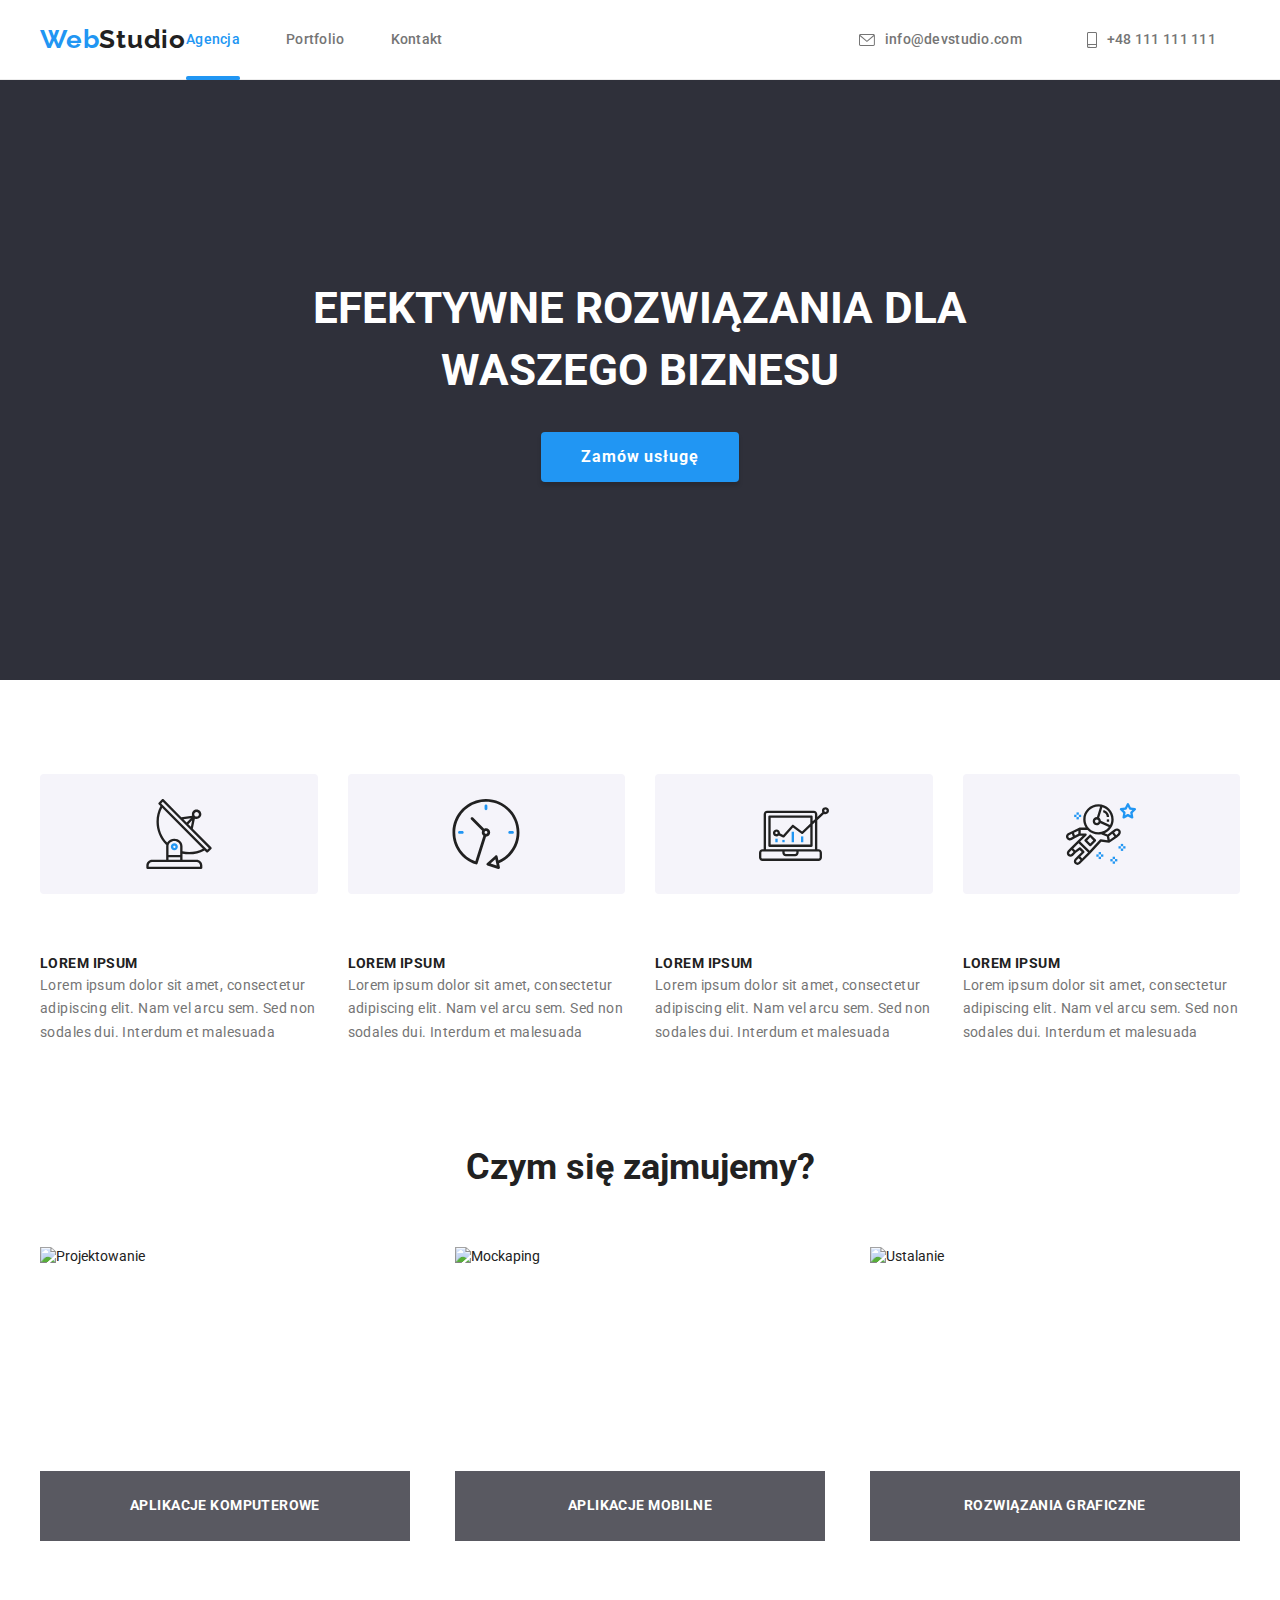
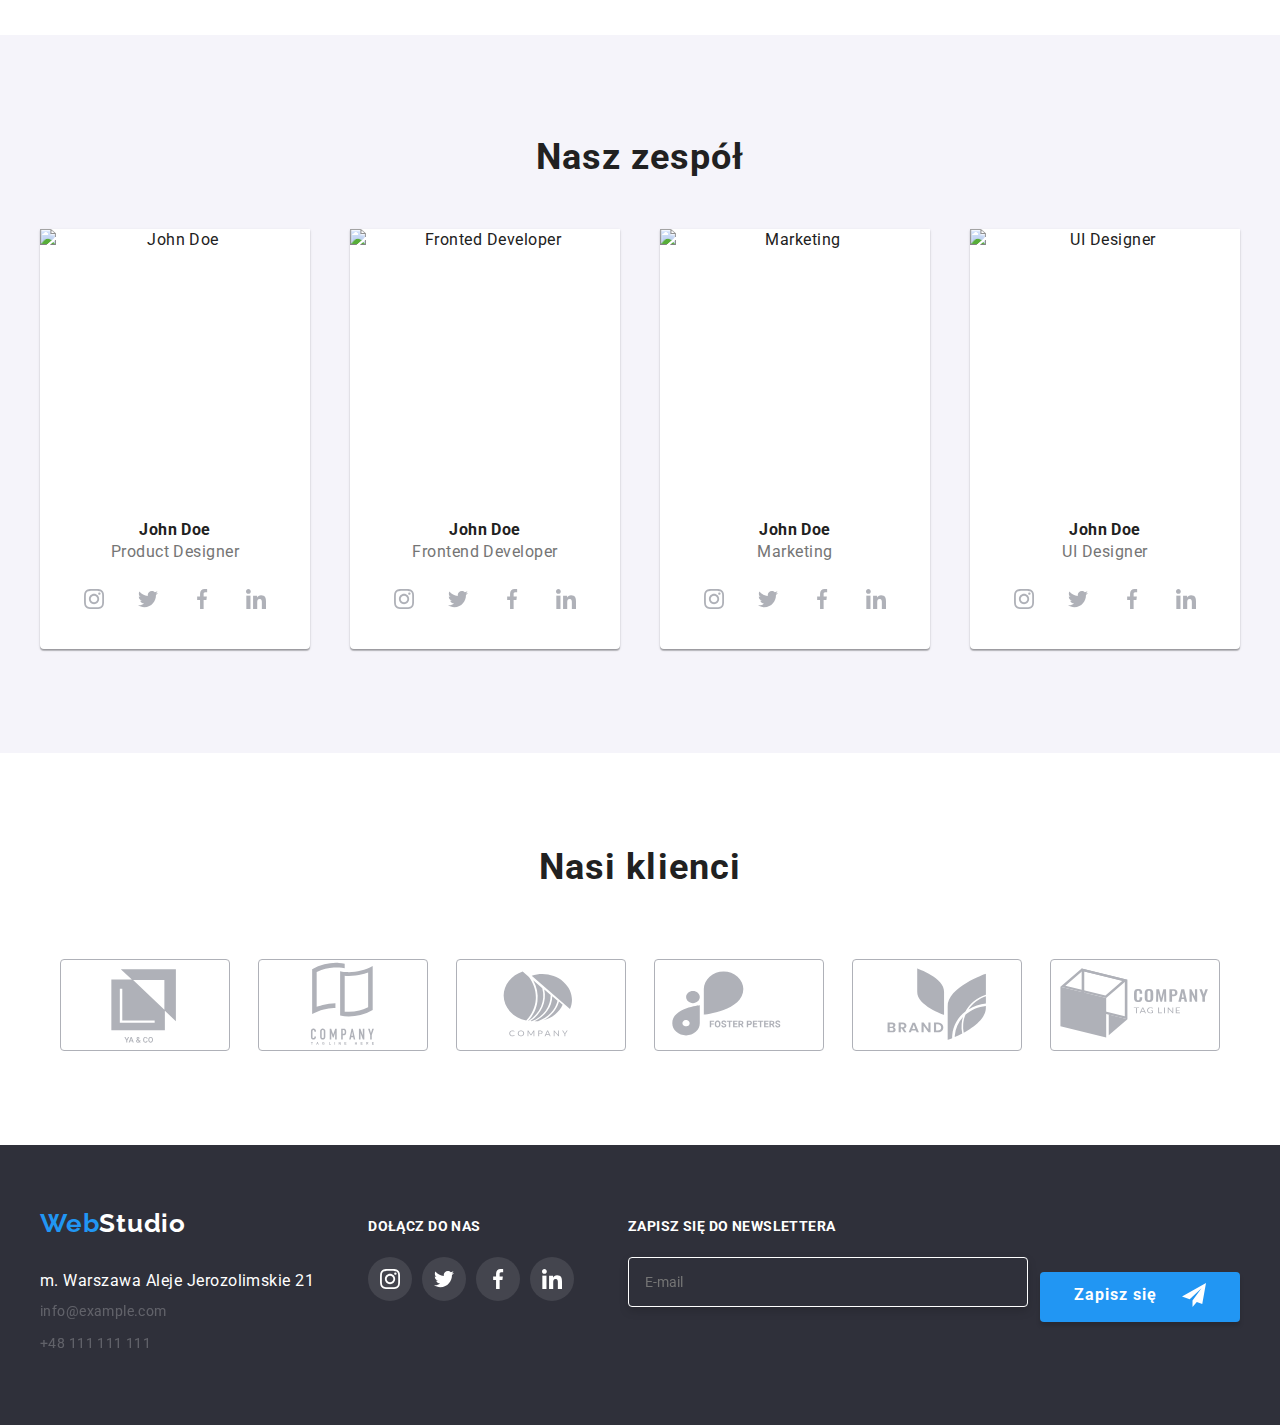
==== index.html @ b6eba19c "Add files via upload" ====
<!doctype html>
<html lang='pl'>

<head>
  <meta charset="utf-8"/>
  <meta http-equiv="x-ua-compatible" content="ie=edge">
  <meta name="viewport" content="width=device-width, initial-scale=1.0">
  <link rel="stylesheet" href="css/modern-normalize.css" />
  <link href="https://fonts.googleapis.com/css2?family=Raleway:wght@700&family=Roboto:wght@400;500;700;900&display=swap" rel="stylesheet"> 
  <title>Web Studio</title>
  <meta name="Autor" content="Karol Śpila">
  <link rel="stylesheet" href="./css/styles.css" />
  <link href="./css/main.min.css" rel="stylesheet" />
</head>

<body>
  <link href="https://fonts.googleapis.com/css2?family=Raleway:wght@700&family=Roboto:wght@400;500;700;900&display=swap" rel="stylesheet"> 
  <header class = 'header'>
    <div class="container">
    <a class ='header__link' href="index.html">
      <span class = "Web"> Web</span><span class="stat">Studio</span></a>
    <nav class="header__nav">
	<ul class="header__list-nav">
        <li class="header__list-menu"><a class="header__nav--a active header__agency" href="index.html">Agencja</a></li>
        <li class="header__list-menu"><a class="header__nav--a header__portfolio" href="portfolio.html">Portfolio</a></li>
        <li class="header__list-menu"><a class="header__nav--a header__contact " href="/contakt">Kontakt</a></li>
		</ul>
    </nav>
    <ul class="header__list-nav1">
      <li class="header__list-menu1">
	    <a class="header__list-nav1--a header__mail" href="mailto:info@example.com">
        <svg class="header__ics" width="16px" height="12px">
          <use href="./images/icons.svg#icon-envelope">
          </use>
        </svg>  
      info@devstudio.com</a>
      <li class="header__list-menu1">
        <a class="header__list-nav1--a header__tel" href="tel:+48111111111">
          <svg class="header__ics" width="10px" height="16px">
            <use href="./images/icons.svg#icon-smartphone">
            </use>
          </svg>
        +48 111 111 111</a>
      </li>
  </ul>
  </div>
  </header>
  <main>
    <section class="section sec1">
    <div class="section__main-container container">
    <link href="https://fonts.googleapis.com/css2?family=Raleway:wght@400;500;700;900&family=Roboto&display=swap" rel="stylesheet">
      <h1 class="sec1__title">Efektywne rozwiązania dla waszego biznesu</h1>
      <button type="button" class="sec1__but" data-modal-open>Zamów usługę</button>
    </div>
    </section>
    <section class="section sec2">
      <div class="container">
	    <ul class="sec2__lorem">
        <li class="sec2__lorem-li">
          <div class="ic">
            <svg class="ics">
              <use href="./images/icons.svg#icon-antenna">
              </use>
            </svg>
          </div>
      <span class ="sec2__text">Lorem ipsum</span>
      <span class ="sec2__text-lorem">
		    Lorem ipsum dolor sit amet, 
          consectetur adipiscing elit.
           Nam vel arcu sem. Sed non sodales dui. 
           Interdum et malesuada</span>
		   </li>
      <li class="sec2__lorem-li">
      <div class="ic">
          <svg class="ics">
            <use href="./images/icons.svg#icon-clock">
            </use>
          </svg>
        </div>
      <span class="sec2__text">Lorem ipsum</span>
      <span class ="sec2__text-lorem">
          Lorem ipsum dolor sit amet, 
          consectetur adipiscing elit.
          Nam vel arcu sem. Sed non sodales dui. 
          Interdum et malesuada</span>
		   </li>
      <li class="sec2__lorem-li">
        <div class="ic">
          <svg class="ics">
            <use href="./images/icons.svg#icon-diagram">
            </use>
          </svg>
        </div>
      <span class="sec2__text">Lorem ipsum</span>
      <span class ="sec2__text-lorem"> 
        Lorem ipsum dolor sit amet, 
          consectetur adipiscing elit.
          Nam vel arcu sem. Sed non sodales dui. 
          Interdum et malesuada</span>
	    </li>
      <li class="sec2__lorem-li">
        <div class="ic">
          <svg class="ics">
            <use href="./images/icons.svg#icon-astronaut">
            </use>
          </svg>
        </div>
      <span class="sec2__text">Lorem ipsum</span>
      <span class ="sec2__text-lorem">
          Lorem ipsum dolor sit amet, 
          consectetur adipiscing elit.
          Nam vel arcu sem. Sed non sodales dui. 
          Interdum et malesuada</span>
	    </li>
    </ul>
  </div>
</section>
  <section class="section"> 
    <div class="sec3 container"> 
  <h2 class="sec3__h2">Czym się zajmujemy?</h2>
     <ul class="sec3__list-images">
     <li>
      <figure class="sec3__figure">
      <img src="images/img2.png" alt="Projektowanie" width="370" height="294"/>
    <figcaption class="sec3__under-photo">Aplikacje komputerowe</figcaption>
    </figure>
  </li>
    <li>
      <figure class="sec3__figure">
      <img src="images/img1.png" alt="Mockaping" width="370" height="294"/>
      <figcaption class="sec3__under-photo">Aplikacje mobilne</figcaption>
    </figure>
    </li>
    <li>
      <figure class="sec3__figure">
      <img src="images/img3.png" alt="Ustalanie" width="370" height="294"/>
      <figcaption class="sec3__under-photo">rozwiązania graficzne</figcaption>
    </figure>
    </li>
     </ul>
    </div>
  </section>
  <section class ="section sec4">
  <div class="sec4 container"> 
      <h2 class = 'sec4__h2'>Nasz zespół</h2>
      <ul class="sec4__list">
      <li><figure class="sec4__ul--figure"><img  src="images/img-3.png" alt="John Doe" width="270" height="260"/>
        <figcaption class="sec4__ul--figcaption">
          <h3 class="sec4__h3">John Doe</h3>
		  <p class="sec4__p"> Product Designer</p>
        <ul class="sec4__ul">
        <li class="sec4__ul--li">
          <a class="sec4__ul--a" href="">
            <svg class="sec4__ul--svg">
              <use href="./images/icons.svg#icon-instagram">
              </use>
            </svg>
          </a>
        </li> 
        <li class="sec4__ul--li">
          <a class="sec4__ul--a" href="">
            <svg class="sec4__ul--svg">
              <use href="./images/icons.svg#icon-twitter">
              </use>
            </svg>
          </a>
        </li> 
        <li class="sec4__ul--li">
          <a class="sec4__ul--a" href="">
            <svg class="sec4__ul--svg">
              <use href="./images/icons.svg#icon-facebook">
              </use>
            </svg>
          </a>
        </li> 
        <li class="sec4__ul--li">
          <a class="sec4__ul--a" href="">
            <svg class="sec4__ul--svg">
              <use href="./images/icons.svg#icon-linkedin">
              </use>
            </svg>
          </a>
        </li> 
        </ul>
        </figcaption></figure></li>
      <li><figure class="sec4__ul--figure"><img  src="images/img-2.png" alt="Fronted Developer" width="270" height="260"/>
        <figcaption class="sec4__ul--figcaption">
          <h3 class="sec4__h3">John Doe</h3>
          <p class="sec4__p"> Frontend Developer</p>
          <ul class="sec4__ul">
            <li class="sec4__ul--li">
              <a class="sec4__ul--a" href="">
                <svg class="sec4__ul--svg">
                  <use href="./images/icons.svg#icon-instagram">
                  </use>
                </svg>
              </a>
            </li> 
            <li class="sec4__ul--li">
              <a class="sec4__ul--a" href="">
                <svg class="sec4__ul--svg">
                  <use href="./images/icons.svg#icon-twitter">
                  </use>
                </svg>
              </a>
            </li> 
            <li class="sec4__ul--li">
              <a class="sec4__ul--a" href="">
                <svg class="sec4__ul--svg">
                  <use href="./images/icons.svg#icon-facebook">
                  </use>
                </svg>
              </a>
            </li> 
            <li class="sec4__ul--li">
              <a class="sec4__ul--a" href="">
                <svg class="sec4__ul--svg">
                  <use href="./images/icons.svg#icon-linkedin">
                  </use>
                </svg>
              </a>
            </li> 
            </ul>  
        </figcaption></figure></li>
      <li><figure class="sec4__ul--figure"><img  src="images/img-1.png" alt="Marketing" width="270" height="260"/>
        <figcaption class="sec4__ul--figcaption">
          <h3 class="sec4__h3">John Doe</h3>
          <p class="sec4__p"> Marketing </p>
          <ul class="sec4__ul">
            <li class="sec4__ul--li"> 
              <a class="sec4__ul--a" href="">
                <svg class="sec4__ul--svg">
                  <use href="./images/icons.svg#icon-instagram">
                  </use>
                </svg>
              </a>
            </li> 
            <li class="sec4__ul--li">
              <a class="sec4__ul--a" href="">
                <svg class="sec4__ul--svg">
                  <use href="./images/icons.svg#icon-twitter">
                  </use>
                </svg>
              </a>
            </li> 
            <li class="sec4__ul--li">
              <a class="sec4__ul--a" href="">
                <svg class="sec4__ul--svg">
                  <use href="./images/icons.svg#icon-facebook">
                  </use>
                </svg>
              </a>
            </li> 
            <li class="sec4__ul--li">
              <a class="sec4__ul--a" href="">
                <svg class="sec4__ul--svg">
                  <use href="./images/icons.svg#icon-linkedin">
                  </use>
                </svg>
              </a>
            </li> 
            </ul>
        </figcaption></figure></li>
      <li><figure class="sec4__ul--figure"><img  src="images/imgJD.png" alt="UI Designer" width="270" height="260"/> 
        <figcaption class="sec4__ul--figcaption">
          <h3 class="sec4__h3">John Doe</h3>
          <p class="sec4__p"> UI Designer</p>
          <ul class="sec4__ul">
            <li class="sec4__ul--li">
              <a class="sec4__ul--a" href="">
                <svg class="sec4__ul--svg">
                  <use href="./images/icons.svg#icon-instagram">
                  </use>
                </svg>
              </a>
            </li> 
            <li class="sec4__ul--li">
              <a class="sec4__ul--a" href="">
                <svg class="sec4__ul--svg">
                  <use href="./images/icons.svg#icon-twitter">
                  </use>
                </svg>
              </a>
            </li> 
            <li class="sec4__ul--li">
              <a class="sec4__ul--a" href="">
                <svg class="sec4__ul--svg">
                  <use href="./images/icons.svg#icon-facebook">
                  </use>
                </svg>
              </a>
            </li> 
            <li class="sec4__ul--li">
              <a class="sec4__ul--a" href="">
                <svg class="sec4__ul--svg">
                  <use href="./images/icons.svg#icon-linkedin">
                  </use>
                </svg>
              </a>
            </li> 
            </ul>
        </figcaption></figure></li>
      </ul>
    </div>
    </section>
    <section class="section sec5">
      <div class="sec5 container">
        <h2 class="sec5__clients">Nasi klienci</h2>
        <ul class="sec5__list-clients">
          <li class = "sec5__li">
            <a class="sec5__ul--a" href="">
              <svg class="sec5__li--svg">
                <use href="./images/icons.svg#icon-Logo-6">
                </use>
              </svg>
            </a>
          </li>
          <li class = "sec5__li">
            <a class="sec5__ul--a" href="">
              <svg class="sec5__li--svg">
                <use href="./images/icons.svg#icon-Logo-5">
                </use>
              </svg>
            </a>
          </li>
          <li class = "sec5__li">
            <a class="sec5__ul--a" href="">
              <svg class="sec5__li--svg">
                <use href="./images/icons.svg#icon-Logo-4">
                </use>
              </svg>
            </a>
          </li>
          <li class = "sec5__li">
            <a class="sec5__ul--a" href="">
              <svg class="sec5__li--svg">
                <use href="./images/icons.svg#icon-Logo-3">
                </use>
              </svg>
            </a>
          </li>
          <li class = "sec5__li">
            <a class="sec5__ul--a" href="">
              <svg class="sec5__li--svg">
                <use href="./images/icons.svg#icon-Logo-2">
                </use>
              </svg>
            </a>
          </li>
          <li class = "sec5__li">
            <a class="sec5__ul--a" href="">
              <svg class="sec5__li--svg">
                <use href="./images/icons.svg#icon-Logo-1">
                </use>
              </svg>
            </a>
          </li>
        </ul>
      </div>
    </section>
  </main>
  <footer class="footer">
    <div class="container footer">
      <div>
      <h2>
      <a class="footer__end" href="index.html">
        <span class = "Web"> Web</span><span class="footer__stat">Studio</span>
      </a>
    </h2>
    <address class="footer__address">
      <p class="footer__address--p"> m. Warszawa Aleje Jerozolimskie 21 </p>
      <p class="footer__address--p"><a class="footer__mail" href="mailto:info@example.com">info@example.com</a></p>
    <p class="footer__address--p"><a class="footer__tel" href="tel:+48111111111">+48 111 111 111</a></p>
</address>
</div>
<div>
  <h2 class="footer__h2">Dołącz do nas</h2>
  <ul class="footer__ul">
  <li class="footer__li">
    <a class="footer__li--a" href="#">
    <svg class="footer__li--svg">
      <use href="./images/icons.svg#icon-instagram">
      </use>
    </svg>
  </a>
  </li>
  <li class="footer__li">
    <a class="footer__li--a" href="#">
    <svg class="footer__li--svg">
      <use href="./images/icons.svg#icon-twitter">
      </use>
    </svg>
  </a>
  </li>
  <li class="footer__li">
    <a class="footer__li--a" href="#">
    <svg class="footer__li--svg">
      <use href="./images/icons.svg#icon-facebook">
      </use>
    </svg>
  </a>
  </li>
  <li class="footer__li">
    <a class="footer__li--a" href="#">
    <svg class="footer__li--svg">
      <use href="./images/icons.svg#icon-linkedin">
      </use>
    </svg>
  </a>
  </li>
</ul>
</div>
<div>
<p class="footer__div--p">Zapisz się do newslettera</p>
<div class="footer__div--div">
<label class="footer__label--email" for="mail">
  <input class="footer__input" type="email" name="mail" id="mail" placeholder="E-mail"/>
</label>
  <button class="footer__button" type="submit">Zapisz się
  <svg class="footer__button--svg">
    <use href="./images/icons.svg#icon-send">
    </use>
  </svg> 
</button>
</div>
  </div>
</div>
  </footer>
  <div class="backdrop is-hidden" data-modal>
    <div class="modal">
      <button type="button" class="modal__button" data-modal-close>X</button>
      <form class="form" name="sign-up" method="POST">
        <h2 class="form__h2">Zostaw swoje dane w formularzu poniżej</h2>
        <div class="form__div">
        <label class="form__label" for="name">Imię
          <input class="form__label--input input__name" type="text" name="name" id="name" required/>
          <svg class="form__label--svg">
            <use href="./images/icons.svg#icon-avatar">
            </use>
          </svg>
        </label>
        <label class="form__label" for="phone">Telefon
          <input class="back-svg input__tel" type="tel" name="phone" id="phone" required/>
          <svg class="form__label--svg">
            <use href="./images/icons.svg#icon-tel2">
            </use>
          </svg>
        </label>
        <label class="form__label" for="user_mail">E-mail
          <input class="back-svg input__mail" type="email" name="mail" id="user_mail" required/>
          <svg class="form__label--svg">
            <use href="./images/icons.svg#icon-env2">
            </use>
          </svg>
        </label>
        <label class="form__label">Komentarz
        <textarea class="form__label--textarea" name="consent" placeholder="Wprowadź tekst" rows="6"></textarea>
        </label>
        <label class="form__checkbox">
		  <input class="form__checkbox--input visually-hidden" type="checkbox" name="checkbox"/>
		  <span class ="form__span">
          Oświadczam, iż akceptuję <a href="#rules" class="form__span--a"> Regulamin </a>
            i  <a href="#privacypolicy" class="form__span--a"> Politykę Prywatności  </a>.</span> 
          </label>
        <button class="form___button" type="submit">
          <span class="form___button--span">Wyślij</span>
        </button>
      </div>
      </form>
    </div>
  </div>
  <script src="./js/modal.js"></script>
</body>
</html>
---- css/styles.css ----
:root {
  --grey: #f5f4fa;
  --black: #2f303a;
  --text-grey: #757575;
  --text-black: #212121;
  --blue: #2196f3;
  --white: #ffffff;
  --transition: 250ms cubic-bezier(0.4, 0, 0.2, 1);
  font-family: "Roboto", "Raleway", sans-serif;
}
*{
  margin: 0px;
  padding: 0px;
  border: 0;
    line-height: 1.4em;
    vertical-align: baseline;
    text-decoration: none;
    outline: 0;
}
*, 
::after, 
::before {
  box-sizing: border-box;
}

body {
  display: block;
}

html {
  line-height: 1.15;
  -webkit-text-size-adjust: 100%;
}

body {
  color: #212121;
  font-family: "Roboto", "Raleway", sans-serif;
}
.container{
  width: 1200px;
  margin: 0 auto;
  transition-property: background-color;
  transition-duration: 250ms;
}
.index{
  background-color: #fff;
  font-weight: 500;
  font-size: 14px;
  line-height: 1.14;
  letter-spacing: 0.02em;
  border-bottom: 1px solid #ececec;
  min-height: 80px;
  display: flex;
  align-items: center;
	padding: 25px 0;
}
.index ::after{
text-decoration: underline;
}
.index .container{
  display: flex;
  align-items: center;
}
.active{
  position: relative;
  top: 0;
  left: 0;
}
.active::after{
  content: "";
  display: block;
  position: absolute;
  border-top: 4px solid var(--blue);
  border-bottom: 0cm;
  border-radius: 2px;
  width: 100%;
  bottom: -62px;
  left: 0;
}
.Web,
.stat{
  font-family: "Raleway", "sans-serif";
  font-weight: 700;
  font-size: 26px;
  font-style: normal;
  line-height: 1.19;
  letter-spacing: 0.03em;
}
.Web{
 color: #2196f3;
}
.stat{
  color: #212121;
}
.inner-link {
  text-decoration: none;
}
.index nav a {
  color: #212121;
  font-weight: 500;
  display: flex;
}
ul, 
ol {
  list-style-type: none;
}
.list-menu{
  margin-right: 46px;
  display: flex;
}
.list-nav{
  display: flex;
 }
.list-nav a{
   text-decoration: none;
   display: flex;
}
.list-nav a[href="index.html"] {
  margin-left: 94px;
}
.list-nav a:visited {
  color: var(--text-black);
}
header .tel,
header .mail{
  color: #757575;
}

.list-nav1{
  margin-left: auto;
  margin-right: 12px;
  display: flex;
}

.list-nav1 a{
  text-decoration: none;
  color: var(--text-grey);
  margin-left: 50px;
  display: flex;
}

.main-container{
  color: #fff;
  font-weight: 900;
  font-size: 44px;
  text-transform: uppercase;
  line-height: 1.36;
  text-align: center;
  letter-spacing: 0.06em;
  justify-content: space-between;
  padding-top: 75px;
}

header .agency,
header .portfolio,
header .contact {
  color: #757575;
}

header .portfolio:hover,
header .portfolio:focus,
header .agency:hover,
header .agency:focus,
header .contact:hover,
header .contact.focus {
  color: #2196f3;
  border-radius: 2px;
}

header .tel:hover,
header .mail:hover {
  color: #2196f3;
}
header .icon{
  display: flex;
  padding: 20px 0;
  fill: #afb1b8;
  border-radius: 50%;
  transition-property: fill, background-color;
  transition: 250ms cubic-bezier(0.4, 0, 0.2, 1);
}
header .icons1{
  width: 16px;
  height: 12px;
  fill: #afb1b8;
  border-radius: 50%;
  transition-property: fill, background-color;
  transition: 250ms cubic-bezier(0.4, 0, 0.2, 1);
}
header .icons2{
  width: 10px;
  height: 16px;
  fill: #afb1b8;
  border-radius: 50%;
  transition-property: fill, background-color;
  transition: 250ms cubic-bezier(0.4, 0, 0.2, 1);
}

nav .portfolio:hover,
nav .portfolio:focus {
  color: #2196f3;
}
.sec1{
  background-color: rgba(47, 48, 58, 1);
  height: 600px;
  text-align: center;
  justify-content: center;
  background-image:   linear-gradient(rgba(47, 48, 58, 0.4),
                rgba(47, 48, 58, 0.4),
                rgba(47, 48, 58, 0.4),
                rgba(47, 48, 58, 0.4)), 
                url("./images/bgImage.png");
  background-repeat: no-repeat;
  background-size: cover;
}
.sec1 .but {
  color: var(--white);
  background: #2196f3;
  border-radius: 4px;
  font-weight: 700;
  font-size: 16px;
  line-height: 1.87;
  border: none;
  padding: 10px 41px;
  box-shadow: 0px 4px 4px rgba(0, 0, 0, 0.15);
  cursor: pointer;
  align-items: center;
  visibility: visible;
}
.section {
  padding-top: 94px;
  padding-bottom: 94px;
}
.sec2,
.lorem{
  display: flex;
  justify-content: space-between;
  padding: 0;
}
.section .but:hover {
  border-radius: 4px;
}
.clients{
  font-weight: 700;
    font-size: 36px;
    line-height: 42px;
    text-align: center;
    letter-spacing: 0.03em;
    margin: 0px;
    margin-bottom: 50px;
}
.list-clients{
  display: flex;
  list-style: none;
  justify-content: space-between;
  align-items: center;
  margin-right: 20px;
  margin-left: 20px;
  padding-top: 20px;
}
.icon,
.corpos{
  display: flex;
  justify-content: center;
  height: 120px;
  padding: 25px 0;
  border-radius: 4px;
  margin-bottom: 30px;
  background-color: #212121;
  fill: #afb1b8;
  border-radius: 50%;
  transition-property: fill, background-color;
  transition: var(--transition);
}
.corpos .icons{
  width: 106px;
  height: 60px;
}
.icons{
  width: 70px;
  height: 70px;
}
.icons:hover{
  background-color: #2196f3;
}
.corpos:hover,
.corpos:focus{
  fill:var(--blue);
  border: 1px solid var(--text-grey);
}
.text1,
.text2,
.text3,
.text4{
  font-weight: 700;
  text-transform: uppercase;
  display: block;
}
.text11, 
.text22, 
.text33, 
.text44{
  color: #757575;
}
.list-images{
  display: flex;
  padding-left: 0;
}
.under-photo{
  text-transform: uppercase;
  text-align: center;
  align-items: center;
  height: 70px;
  padding-top: 24px;
  overflow: hidden;
  margin: auto;
  color: #fff;
  font-size: 14px;
  font-weight: 700;
  line-height: 16.41px;
  letter-spacing: 0.03em;
  background: rgba(47, 48, 58, 0.8);
  opacity: 100%;
}
.sec2,
.lorem,
.sec3,
.list-images{
  font-size: 14px;
  line-height: 1.14;
  justify-content: space-between
}
.sec3{
  background-color: var(--white);
}
.sec3 .about{
  background-color: var(--white);
  font-weight: 700;
  font-size: 36px;
  line-height: 1.6;
}
.about,
.we{
  text-align: center;
  padding-bottom: 50px;
  font-weight: 700;
  font-size: 36px;
  line-height: 1.6;
}
img {
  display: block;
}
.social-media{
  display: flex;
  justify-content: space-between;
  align-items: center;
  margin-right: 32px;
  margin-left: 32px;
  padding-top: 20px;
}
.social-media li{
  flex-wrap: wrap;
  gap: 10px;
}
.soc-media{
  display: flex;
  fill:#ececec;
  width: 20px;
  height: 20px;
  border-radius: 50%;
  transition-property: fill, background-color;
  transition: var(--transition);
}
.social-link{
  display: flex;
  width: 44px;
  height: 44px;
  border-radius: 50%;
  background-color: #2f303a;
  align-items: center;
  justify-content: center;
  fill: var(--blue);
}
.social-link:hover,
.social-link:focus{
  background-color: var(--blue);
  fill: #ececec;
}

.sec4{
  background-color: var(--grey);
  font-size: 16px;
  line-height: 1.5;
  letter-spacing: 0.03em;
  padding-top: 0;
}
.sec4 .we {
  padding-top: 94px;
  background-color: #f5f4fa;
}
.list-images2{
  display: flex;
  padding-left: 0;
  padding-bottom: 10px;
  justify-content: space-between;
}

.imagination1,
.imagination2,
.imagination3,
.imagination4{
  box-shadow: 0px 1px 3px rgb(0 0 0 / 12%), 0px 1px 1px rgb(0 0 0 / 14%), 0px 2px 1px rgb(0 0 0 / 20%);
  border-radius: 0px 0px 4px 4px;
  background-color: #fff;
  text-align: center;
}
.imagineA,
.imagineB,
.imagineC{
  border-radius: 0px;
}
.list-buttons{
  display: flex;
  justify-content: center;
  list-style-type: none;
  flex-wrap: wrap;
  margin-left: -8px;
  margin-bottom: -8px;
  padding-bottom: 50px;
}

.list-buttons .but1,
.list-buttons .but2,
.list-buttons .but3,
.list-buttons .but4,
.list-buttons .but5 {
  font-family: "Roboto", sans-serif;
  background-color: var(--grey);
  border-radius: 4px;
  color: var(--text-black);
  border: 0px;
  font-size: 100%;
  padding: 6px 22px;
  border-radius: 4px;
  line-height: 1.625em;
  letter-spacing: 0.03em;
  margin-left: 8px;
  margin-bottom: 8px;
  cursor: pointer;
  text-transform: none;
}

.section .but1:hover,
.section .but2:hover,
.section .but3:hover,
.section .but4:hover,
.section .but5:hover {
  background-color: var(--blue);
  color: var(--white);
  cursor: pointer;
  box-shadow: 0px 1px 3px rgb(0 0 0 / 12%), 0px 1px 1px rgb(0 0 0 / 14%),
  0px 2px 1px rgb(0 0 0 / 20%);
}
.section .but1:focus,
.section .but2:focus,
.section .but3:focus,
.section .but4:focus,
.section .but5:focus {
  background-color:var(--blue);
  color: var(--white);
  cursor: pointer;
  box-shadow: 0px 1px 3px rgb(0 0 0 / 12%), 0px 1px 1px rgb(0 0 0 / 14%),
  0px 2px 1px rgb(0 0 0 / 20%);
}
.list-photos{
  list-style-type: none;
  display: flex;
  flex-wrap: wrap;
  margin: 0px;
  margin-left: -8px;
  margin-bottom: -8px;
  padding-bottom: 50px;
  justify-content: space-between;
  line-height: 36px;
  letter-spacing: 0.03em;
 
}
.blue-hover{
  display: flex;
  justify-content: space-between;
  box-sizing: border-box;
  border: 1px solid var(--white);
  margin-bottom: 30px;
  background: var(--white);
  border: 0px;
  cursor: pointer;
}
.blue-hover > img{
  object-fit: cover;
}
.blue-hover:hover .secret-text{
  transform: translateY(0);
  transition: var(--transition);
}
.hide{
  position: relative;
  overflow: hidden;
}
.secret-text{
  position: absolute;
  top: 0;
  left: 0;
  width: 100%;
  height: 100%;
  letter-spacing: 0.03em;
  line-height: 1.56em;
  background-color: rgba(33, 150, 243, 0.9);
  transform: translateY(100%);
  transition: var(--transition);
  transition-property: transform;
  transition-timing-function: ease;
  transition-delay: 0s;
  }
.secret-text p{
  text-align: left;
  padding-top: 49px;
  padding-left: 24px;
  padding-right: 24px;
  font-family: "Roboto";
  font-style: normal;
  font-weight: 400;
  font-size: 18px;
  line-height: 28px;
  margin: 0px;
  letter-spacing: 0.03em;
  color: #ffffff;
}
.underscore{
  z-index: 1001;
  background-color: #fff;
  bottom: 0;
  left: 0;
  width: 100%;
  list-style: none;
  position: absolute;
  padding-bottom: 20px;
  padding-left: 24px;
  padding-top: 20px;
  border-right: 1px solid #EEEEEE;
  border-left: 1px solid #EEEEEE;
  border-bottom: 1px solid #EEEEEE;
  letter-spacing: 0.06em;
  overflow: visible;
}  
.underscore h3{
  width: 322px;
  height: 36px;
  font-weight: 700;
  font-size: 18px;
  line-height: 36px;
  letter-spacing: 0.06em;
  margin: 0px;
  padding: 0px;
  padding-bottom: 4px;
}
.underscore p{
  color: #757575;
    width: 322px;
    height: 30px;
    font-weight: 400;
    font-size: 16px;
    line-height: 30px;
    letter-spacing: 0.03em;
    margin: 0px;
}
.blue-hover:active,
.blue-hover:hover,
.blue-hover:focus{
  box-shadow: 0px 1px 1px rgba(0, 0, 0, 0.12), 0px 4px 4px rgba(0, 0, 0, 0.06), 1px 4px 6px rgba(0, 0, 0, 0.16);
}


.imagine1,
.imagine2,
.imagine3,
.imagine4,
.imagine5,
.imagine6,
.imagine7,
.imagine8,
.imagine9{
  position: relative;
  width: 370px;
  height: 404px;
  margin: 0px;
  overflow: hidden;
  align-items: center;
  background-color: #fff;
  justify-content: space-between;
  margin-bottom: 30px;
  border-radius: 0px;
}  
.imagine1:focus,
.imagine1:hover,
.imagine2:focus,
.imagine2:hover,
.imagine3:focus,
.imagine3:hover,
.imagine4:focus,
.imagine4:hover,
.imagine5:focus,
.imagine5:hover,
.imagine6:focus,
.imagine6:hover,
.imagine7:focus,
.imagine7:hover,
.imagine8:focus,
.imagine8:hover,
.imagine9:focus,
.imagine9:hover {
  box-shadow: 0px 1px 3px rgb(0 0 0 / 12%), 0px 1px 1px rgb(0 0 0 / 14%);
  animation: cursorMoveOut 0.8s forwards;
}

figcaption{
  padding-top: 20px;
  padding-bottom: 20px;
}

footer {
  background-color: var(--black);
  color: #fff;
  font-size: 16px;
  font-style: normal;
  line-height: 1.5;
}
footer .container {
  padding-top: 60px;
}
footer .end {
  text-decoration-line: none;
  color: var(--blue);
}
footer address {
  color: var(--white);
  font-size: 16px;
  font-style: normal;
  line-height: 1.5;
  letter-spacing: 0.03em;
  font-weight: 400;
  list-style-type: none;
  margin-bottom: 9px;
}
footer .stat{
  color: var(--white);
}
.join {
  list-style: none;
  display: flex;
  align-items: center;
  margin-top: 16px;
  padding: 25px;
  background-color: var(--black);
  fill: var(--blue);
  border-radius: 50%;
  transition-property: fill, background-color;
  transition: var(--transition);
}
.join li{
  justify-content: center;
  align-items: center;
  display: flex;
  width: 44px;
  height: 44px;
  padding: 0px;
  background-color: var(--black);
  border-radius: 50%;
  cursor: pointer;
  margin-right: 10px;
  fill: var(--blue);
}
.media{
  width: 20px;
  height: 20px;
  align-items: center;
  fill: var(--white);
}
.foot-social{
  margin-left: 180px;
  padding-top: 5px;
}

footer .come-in{
  width: 113px;
  height: 16px;
  text-transform: uppercase;
  font-size: 14px;
  font-family: 'Roboto';
  letter-spacing: 0.03em;
}
footer .media:hover,
footer .media:focus{
  background-color: var(--blue);
}
footer .tel {
  text-decoration-line: none;
  color: rgba(255, 255, 255, 0.6);
  opacity: 40%;
}
footer .tel:hover,
footer .tel:focus {
  color: #2196f3;
  text-decoration: underline;
}
footer .mail {
  text-decoration-line: none;
  color: rgba(255, 255, 255, 0.6);
  opacity: 40%;
}
footer .mail:hover,
footer .mail:focus {
  color: #2196f3;
  text-decoration: underline;
}
footer label{
margin-bottom: 20px;
align-items: center; 
text-transform: uppercase;
font-size: 14px;
font-family: 'Roboto';
font-weight: bold;
letter-spacing: 0.03em;
}
footer input{
    border: 1px solid var(--white);
    border-radius: 4px;
    width: 358px;
    height: 50px;
    padding-left: 42px;
    line-height: 1.15;
    margin-bottom: 30px;
    color: var(--black);
    padding-left: 10px;
    background-color: var(--black);
}
footer input:hover,
footer input:focus{
  border: 1px solid var(--blue);
  border-radius: 4px;
  outline: none;
  background-color: var(--black);
}
footer button{
  width: 200px;
  height: 50px;
  background: var(--blue);
  box-shadow: 0px 4px 4px rgb(0 0 0 / 15%);
  border-radius: 4px;
  font-weight: 700;
  font-size: 16px;
  line-height: 1.87;
  text-align: center;
  letter-spacing: 0.06em;
  color: #fff;
  margin-bottom: 30px;
  border: none;
  cursor: pointer;
  padding-bottom: 3px;
}
.send{
  width: 24px;
  height: 24px;
}
.backdrop{
  opacity: 100%;
  align-items: center;
  position: fixed;
  top: 50%;
  left: 50%;
  width: 100%;
  height: 100%;
  border-radius: 4px;
  transform: translate(-50%, -50%);
  background-color: rgba(0, 0, 0, 0.2);
  animation-name: scaling;
  animation-duration: 2000ms;
  animation-timing-function: linear;
  animation-iteration-count: 1;
  animation-direction: normal;
  transition-property: opacity, transform;
  transition-duration: 250ms;
  transition-timing-function: ease-in-out;
}
.close-btn:hover{
	cursor: pointer;
}
.modal{
  position: absolute;
  top: 50%;
  left: 50%;
  transform: translate(-50%, -50%);
  background-color: var(--white);
  width: 528px;
  height: 581px;
  box-shadow: 0px 1px 3px rgb(0 0 0 / 12%), 0px 1px 1px rgb(0 0 0 / 14%), 0px 2px 1px rgb(0 0 0 / 20%);
  border-radius: 4px;
}
.close-btn{
  cursor: pointer;
  position: absolute;
  top: 8px;
  right: 8px;
  width: 30px;
  height: 30px;
  background-color: var(--white);
  border-radius:50%;
  border: 1px solid rgba(0, 0, 0, 1);
  opacity: 100%;
  z-index: 1000;
}
.is-hidden{
  opacity: 0;
  visibility: hidden;
  pointer-events: none;
}
.form{
  display: flex;
  align-items: center;
  justify-content: space-between;
  flex-direction: column;
  position: relative;
}
.form > h2{
  font-weight: 700;
    font-size: 20px;
    line-height: 1.15;
    text-align: center;
    letter-spacing: 0.03em;
    color: var(--black);
    margin-top: 40px;
    margin-bottom: 30px;
}
input{
  line-height: 1.15;
  margin: 0;
}
.form input{
  border: 1px solid rgba(33, 33, 33, 0.2);
    border-radius: 4px;
    width: 448px;
    height: 40px;
    padding-left: 42px;
}
.form textarea{
  width: 448px;
  resize: none;
  border: 1px solid rgba(33, 33, 33, 0.2);
  border-radius: 4px;
}
.con{
  position: absolute;
  width: 20px;
  height: 20px;
}
.form input:focus, 
.form textarea:focus {
  outline: none;
}

.form input, 
.form textarea{
  color: var(--text-grey);
    font-family: "Roboto";
    font-style: normal;
    font-weight: 400;
    font-size: 12px;
    display: block;
}
.form input:hover,
.form textarea:hover{
  border: 1px solid var(--blue);
  border-radius: 4px;
}
.comment{
  width: 448px;
  height: 120px;
}
.form
.form label{
  font-size: 12px;
    line-height: 1.16;
    letter-spacing: 0.01em;
    color: var(--text-grey);
    padding-left: 40px;
    margin-bottom: 4px;
    margin-top: 10px;
}
.checkbox{
  display: flex;
  justify-content: center; 
  margin-top: 0;
}
.checkbox a{
  color: var(--blue);
}
.check-lex{
  margin: 0;
  padding: 0;
  align-items: center;
  cursor: pointer;
}
.check-lex a{
  text-decoration: underline;
}
.check-lex::before{
  content: "";
  display: inline-block;
  width: 16px;
  height: 16px;
  margin-left: 0;
  margin-right: 7px;
  outline: 1px solid rgba(33, 33, 33, 0.2);
  border-radius: 2px;
  transition: all var(--transition);
}
.web:checked + .check-lex::before {
 background-color:var(--blue);
 border: 3px solid var(--white);
  background-image: url(./images/check.png);
  background: no-repeat;
}
.form button{
  width: 200px;
    height: 50px;
    background: var(--blue);
    box-shadow: 0px 4px 4px rgb(0 0 0 / 15%);
    border-radius: 4px;
    font-weight: 700;
    font-size: 16px;
    line-height: 1.87;
    text-align: center;
    letter-spacing: 0.06em;
    color: #fff;
    margin: auto;
    margin-top: 30px;
    border: none;
    cursor: pointer;
}
.visually-hidden{
  position: absolute !important;
  clip: rect(1px 1px 1px 1px);
  clip: rect(1px, 1px, 1px, 1px);
  padding: 0 !important;
  border: 0 !important;
  height: 1px !important;
  width: 1px !important;
  overflow: hidden;
}
---- css/main.min.css ----
.Web,.stat{font-family:"Raleway","sans-serif";font-weight:700;font-size:26px;font-style:normal;line-height:1.19;letter-spacing:.03em}.Web{color:var(--blue)}.stat{color:var(--text-black)}.footer__stat{color:var(--white)}.header{background-color:#fff;font-weight:500;font-size:14px;line-height:1.14;letter-spacing:.02em;border-bottom:1px solid #ececec;min-height:80px;display:flex;align-items:center}.header::after{text-decoration:underline}.header .container{display:flex;align-items:center}.active::after{content:"";display:block;position:absolute;border-top:4px solid var(--blue);border-bottom:0cm;border-radius:2px;width:100%;bottom:-31px;left:0;background-color:var(--blue)}.header__link{text-decoration:none;font-family:Raleway;font-weight:700;font-size:26px;letter-spacing:.03em;color:var(--text-black);line-height:1.19;text-decoration-line:none}.header__nav--a{color:var(--text-black);font-weight:500;display:flex}.header__list-menu{display:flex}.header__list-menu1{display:flex;align-items:center;justify-content:center}.header__list-menu1:focus{color:var(--blue);transition:var(--transition)}.header__list-menu1:hover{color:var(--blue);transition:var(--transition)}.header__list-nav{display:flex;align-items:center}.header__list-nav[href="index.html"]{margin-left:94px}.header__list-nav--a{text-decoration:none;display:flex}.header__list-nav .active{position:relative;color:var(--blue);top:0;left:0}.header__tel,.header__mail{color:var(--text-grey);margin-left:10px;align-items:center}.header__tel:focus,.header__mail:focus{fill:var(--blue);transition:var(--transition)}.header__tel:hover,.header__mail:hover{fill:var(--blue);transition:var(--transition)}.header__list-nav1{list-style-type:none;margin-left:auto;margin-right:12px;display:flex;align-items:center}.header__list-nav1--a{text-decoration:none;color:var(--text-grey);margin-left:50px;display:flex}.header__list-nav1--a:hover{color:var(--blue);transition:var(--transition)}.header__list-nav1--a:focus{color:var(--blue);transition:var(--transition)}.header__agency,.header__portfolio,.header__contact{color:var(--text-grey);cursor:pointer;text-decoration-line:none;font-weight:500;font-size:14px;letter-spacing:.02em}.header__agency:focus,.header__portfolio:focus,.header__contact:focus{color:var(--blue);transition:var(--transition)}.header__agency:hover,.header__portfolio:hover,.header__contact:hover{color:var(--blue);transition:var(--transition)}.header__tel,.header__mail{cursor:pointer;text-decoration:none;color:var(--text-grey)}.header__tel:focus,.header__mail:focus{color:var(--blue);fill:var(--blue);cursor:pointer;transition:var(--transition)}.header__tel:hover,.header__mail:hover{color:var(--blue);fill:var(--blue);cursor:pointer;transition:var(--transition)}.header__tel{margin-left:15px;padding-right:12px}.header__tel:hover>.header__ics{fill:var(--blue);transition:var(--transition)}.header__mail{margin-left:15px;padding-right:50px}.header__mail:hover>.header__ics{fill:var(--blue);transition:var(--transition)}.header__ic{cursor:pointer;text-decoration:none;color:var(--text-grey);display:flex;padding:20px 0;fill:var(--text-grey);transition-property:fill,background-color;transition:var(--transition)}.header__ics{margin-right:10px;fill:var(--text-grey);transition-property:fill,background-color;transition:var(--transition)}.header__ics:hover{fill:var(--blue);transition:var(--transition)}.header__ics:focus{fill:var(--blue);transition:var(--transition)}.header__mail .header__ics{width:16px;height:12px}.header__tel .header__ics{width:10px;height:16px}.header__list-menu:not(:last-child){margin-right:46px}:root{--grey: #f5f4fa;--black: #2f303a;--text-grey: #757575;--text-black: #212121;--blue: #2196f3;--white: #ffffff;--soc-grey: #afb1b8;--transition: 250ms cubic-bezier(0.4, 0, 0.2, 1)}.is-hidden{opacity:0;visibility:hidden;pointer-events:none}.visually-hidden{position:absolute !important;clip:rect(1px 1px 1px 1px);clip:rect(1px, 1px, 1px, 1px);padding:0 !important;border:0 !important;height:1px !important;width:1px !important;overflow:hidden}*{margin:0;padding:0;border:0;line-height:1.4em;vertical-align:baseline;text-decoration:none;outline:0}*,::after,::before{box-sizing:border-box}ul,ol{list-style-type:none}body{background-color:var(--white);display:block;color:#212121;font-family:"Roboto","Raleway",sans-serif}html{line-height:1.15;-webkit-text-size-adjust:100%}figcaption{padding-top:20px;padding-bottom:20px}img{display:block}input{line-height:1.15;margin:0;font-size:100%;font-family:inherit}footer{background-color:var(--black);color:#fff;font-size:16px;line-height:1.5;padding-bottom:60px}.container{width:1200px;margin:0 auto;transition-property:background-color;transition-duration:250ms}footer .container{padding-top:60px}.section{padding-top:94px;padding-bottom:94px}.section__port1{padding-top:94px;padding-bottom:56px}.section__port2{padding-bottom:50px}.ic{display:flex;justify-content:center;align-items:center;height:120px;padding:25px 0;border-radius:4px;margin-bottom:30px;background-color:var(--grey);fill:#afb1b8;transition-property:fill,background-color;transition:var(--transition)}.ics{width:70px;height:70px}.sec2{font-size:14px;line-height:1.14;justify-content:space-between;background-color:var(--white);display:flex;gap:30px;padding-bottom:0;letter-spacing:.03em;align-items:center}.sec3{background-color:var(--white);font-size:14px;line-height:1.14;justify-content:space-between}.sec4{background-color:var(--grey);font-size:16px;line-height:1.5;letter-spacing:.03em;padding-top:0;justify-content:space-between}.sec3__list-images{display:flex;font-size:14px;line-height:1.14;padding-left:0;list-style-type:none;justify-content:space-between;align-items:center}.sec3__figure{border-radius:0px;position:relative}.sec3__under-photo{display:flex;position:absolute;justify-content:center;text-transform:uppercase;text-align:center;align-items:center;height:70px;width:370px;bottom:0px;overflow:hidden;margin:auto;color:#fff;font-size:14px;font-weight:700;line-height:1.14;letter-spacing:.03em;background:rgba(47,48,58,.8);opacity:100%}.sec3__h2{background-color:var(--white);font-weight:700;font-size:36px;line-height:1.6;text-align:center;padding-bottom:50px}.icon{display:inline-block;width:1em;height:1em;stroke-width:0}.icon-antena{width:0.9423828125em;background-image:url("../images/antena.svg")}.icon-astronaut{width:0.9013671875em}.icon-clock{width:0.9716796875em}.icon-comp{width:1.2958984375em}.icon-envelope{width:1.3330078125em}.icon-Logo1{width:1.7373046875em}.icon-Logo2{width:1.7373046875em}.icon-Logo3{width:1.7666015625em}.icon-Logo4{width:1.7666015625em}.icon-Logo5{width:1.7666015625em}.icon-Logo6{width:1.7666015625em}.icon-telefon{width:.625em}.sec4__h2{height:42px;font-weight:700;font-size:36px;letter-spacing:.03em;color:var(--text-black);margin:0 auto;margin-bottom:50px;padding-bottom:50px;max-width:212px;padding-top:94px;line-height:1.6;background-color:#f5f4fa;text-align:center;padding-bottom:50px}.sec4__ul--figcaption{padding:30px 34px}.sec4__ul{display:flex;justify-content:space-between;align-items:center;gap:10px}.sec4__ul--figure{box-shadow:0px 1px 3px rgba(0,0,0,.12),0px 1px 1px rgba(0,0,0,.14),0px 2px 1px rgba(0,0,0,.2);border-radius:0px 0px 4px 4px;background-color:#fff;text-align:center;margin-left:0px}.sec4__ul--svg{align-items:center;justify-content:center;width:20px;height:20px}.sec4__ul--a{display:flex;width:40px;height:40px;border-radius:50%;background-color:var(--white);fill:#afb1b8;align-items:center;justify-content:center}.sec4__ul--a:hover{background-color:var(--blue);fill:var(--white);transition:var(--transition)}.sec4__ul--a:focus{background-color:var(--blue);fill:var(--white);transition:var(--transition)}.sec4__h3{font-size:16px;font-weight:bold;letter-spacing:.03em;text-align:center}.sec4__p{color:var(--text-grey);font-size:16px;font-weight:normal;letter-spacing:.03em;text-align:center;margin:0 auto;padding-bottom:16px}.sec4__list{background-color:#f5f4fa;display:flex;padding-left:0;padding-bottom:10px;justify-content:space-between}.sec5__clients{font-weight:700;font-size:36px;line-height:1.16;text-align:center;color:var(--text-black);letter-spacing:.03em;margin-bottom:50px}.sec5__list-clients{display:flex;list-style:none;justify-content:space-between;align-items:center;margin-right:20px;margin-left:20px;padding-top:20px}.sec5__ul--a{width:170px;height:92px;border-radius:4px;border:1px solid #afb1b8;fill:#afb1b8;box-sizing:border-box;justify-content:space-around;display:flex;align-items:center}.sec5__ul--a:focus{border:1px solid var(--blue);fill:var(--blue);color:var(--blue);transition:var(--transition)}.sec5__ul--a:hover{border:1px solid var(--blue);fill:var(--blue);color:var(--blue);transition:var(--transition)}.footer{display:flex;justify-content:space-between}.footer__end{font-family:Raleway;font-weight:700;font-size:26px;letter-spacing:.03em;color:#fff;line-height:1.4;text-decoration-line:none}.footer__address{padding-top:20px;color:var(--white);font-size:16px;font-style:normal;line-height:1.5;letter-spacing:.03em;list-style-type:none;margin-bottom:9px;gap:30px}.footer__mail,.footer__tel{font-size:14px;text-decoration-line:none;color:rgba(255,255,255,.6);opacity:40%;line-height:1.71;letter-spacing:.03em}.footer__mail:hover,.footer__tel:hover{text-decoration:underline;color:var(--blue);border-radius:4px;transition:var(--transition)}.footer__mail:focus,.footer__tel:focus{text-decoration:underline;color:var(--blue);border-radius:4px;transition:var(--transition)}.footer__ul{list-style:none;display:flex;align-items:center;margin-top:20px;flex-wrap:wrap;gap:10px;transition-property:fill,background-color;transition:var(--transition)}.footer__li{justify-content:space-between;align-items:center;display:flex;flex-wrap:wrap;gap:10px;border-radius:50%;background-color:rgba(255,255,255,.1);fill:var(--white)}.footer__li:focus{background-color:var(--blue);transition:var(--transition)}.footer__li:hover{background-color:var(--blue);transition:var(--transition)}.footer__li--svg{width:20px;height:20px;align-items:center;fill:var(--white)}.footer__li--svg:hover{background-color:var(--blue);transition:var(--transition)}.footer__li--svg:focus{background-color:var(--blue);transition:var(--transition)}.footer__h2{padding-top:12px;font-weight:700;font-size:14px;line-height:1.4;width:113px;height:16px;text-transform:uppercase;font-family:"Roboto";letter-spacing:.03em;padding-bottom:20px;color:var(--white)}.footer__li--a{width:44px;height:44px;display:flex;align-items:center;padding-left:12px;border-radius:50%;fill:var(--white)}.footer__li--a:hover{color:var(--white);transition:var(--transition)}.footer__li--a:focus{color:var(--white);transition:var(--transition)}.footer__address--p{padding-top:8px}.footer__div--p{padding-top:12px;font-family:"Roboto";font-weight:700;font-size:14px;letter-spacing:.03em;text-transform:uppercase;color:#fff}.footer__div--div{display:flex;justify-content:center;align-items:center}.footer__input{width:400px;height:50px;border:1px solid var(--white);filter:drop-shadow(0px 4px 4px rgba(0, 0, 0, 0.15));border-radius:4px;background-color:var(--black);margin-top:20px;padding-left:16px;color:var(--white)}.footer__input:hover{border:1px solid var(--blue);border-radius:4px;outline:none;transition:var(--transition);background-color:var(--black)}.footer__input:focus{border:1px solid var(--blue);border-radius:4px;outline:none;transition:var(--transition);background-color:var(--black)}.footer__label--email{margin-bottom:20px;align-items:center;text-transform:uppercase;font-size:14px;font-weight:bold;letter-spacing:.03em}.footer__button{width:200px;height:50px;background:var(--blue);border-radius:4px;font-weight:700;font-size:16px;line-height:1.875;text-align:center;align-items:center;justify-content:center;display:flex;letter-spacing:.06em;color:#fff;margin-bottom:30px;border:0px;cursor:pointer;margin-left:12px;margin-top:30px;padding-bottom:3px}.footer__button:hover{box-shadow:0px 4px 4px var(--blue)}.footer__button:focus{box-shadow:0px 4px 4px var(--blue)}.footer__button--svg{width:24px;height:24px;margin-left:25px}.footer__button--svg:hover{color:var(--text-black);fill:var(--text-black);transition:var(--transition)}.footer__button--svg:focus{color:var(--text-black);fill:var(--text-black);transition:var(--transition)}.sec5__ul--a{width:170px;height:92px;border-radius:4px;border:1px solid #afb1b8;fill:#afb1b8;box-sizing:border-box;justify-content:space-around;display:flex;align-items:center}.sec5__ul--a:hover{border:1px solid var(--blue);fill:var(--blue);color:var(--blue);transition:var(--transition)}.sec5__ul--a:focus{border:1px solid var(--blue);fill:var(--blue);color:var(--blue);transition:var(--transition)}.sec5__clients{font-weight:700;font-size:36px;line-height:1.16;text-align:center;color:var(--text-black);letter-spacing:.03em;margin-bottom:50px}.sec5__list-clients{display:flex;list-style:none;justify-content:space-between;align-items:center;margin-right:20px;margin-left:20px;padding-top:20px}.backdrop{opacity:100%;align-items:center;position:fixed;top:50%;left:50%;width:100%;height:100%;border-radius:4px;transform:translate(-50%, -50%);background-color:rgba(0,0,0,.2);animation-name:scaling;animation-duration:2000ms;animation-timing-function:linear;animation-iteration-count:1;animation-direction:normal;transition-property:opacity,transform;transition-duration:250ms;transition-timing-function:ease-in-out}.modal{position:absolute;top:50%;left:50%;transform:translate(-50%, -50%);background-color:var(--white);padding:40px;box-shadow:0px 1px 3px rgba(0,0,0,.12),0px 1px 1px rgba(0,0,0,.14),0px 2px 1px rgba(0,0,0,.2);border-radius:4px;opacity:100%}.modal__button{cursor:pointer;position:absolute;top:8px;right:8px;width:30px;height:30px;background-color:var(--white);border-radius:50%;border:1px solid #000;opacity:100%;z-index:1000}.modal__button:hover{color:var(--blue);border-color:var(--blue);cursor:pointer;transition:var(--transition)}.modal__button:focus{color:var(--blue);border-color:var(--blue);cursor:pointer;transition:var(--transition)}.is-hidden{opacity:0;visibility:hidden;pointer-events:none}.form{display:flex;align-items:center;justify-content:space-between;flex-direction:column;position:relative}.form__h2{font-weight:700;font-size:20px;line-height:1.2;text-align:center;letter-spacing:.03em;color:var(--black);margin-bottom:12px}.form__div{display:flex;flex-direction:column;align-items:center;outline:none}.form__label{display:flex;flex-direction:column;justify-content:center;font-size:12px;line-height:1.16;letter-spacing:.01em;color:var(--text-grey);margin-block:4px 10px}.form__label:focus-within>svg{color:var(--blue);fill:var(--blue);transition:var(--transition)}.form__label:first-of-type{margin-top:0}.form__label--svg{position:absolute;display:flex;width:15px;height:12px;margin-block:18px 12px;fill:var(--text-black)}.input__name{width:12px;height:12px}.input__tel{width:13px;height:13px}.input__mail{width:15px;height:12px}.form__label--input{border:1px solid rgba(33,33,33,.2);border-radius:4px;width:448px;height:40px;margin-top:4px;text-indent:42px;color:var(--text-grey);font-size:12px;display:block;background-repeat:no-repeat;background-position:left 15px center;transition:background-image var(--transition)}.form__label--input:focus+svg{fill:var(--blue)}.form__label--input:focus{border:1px solid var(--blue);border-radius:4px;outline:none;transition:var(--transition)}.form__label--input:hover{border:1px solid var(--blue);border-radius:4px;outline:none;transition:var(--transition)}.form__label--textarea{width:448px;height:120px;font-size:12px;padding:12px 16px;letter-spacing:.01em;color:var(--text-grey);opacity:50%;margin-top:4px;resize:none;border:1px solid rgba(33,33,33,.2);border-radius:4px}.form__label--textarea:focus{border:1px solid var(--blue);border-radius:4px;outline:none;transition:var(--transition)}.form__label--textarea:hover{border:1px solid var(--blue);border-radius:4px;outline:none;transition:var(--transition)}.form__checkbox{display:flex;align-items:center;margin-top:20px;cursor:pointer}.form__span{display:flex;align-items:center;margin-top:1px;font-size:14px;line-height:1.71;letter-spacing:.03em;color:var(--text-grey);margin-left:8px;transition:var(--transition)}.form__span::before{display:inline-block;content:"";width:16px;height:15px;outline:1px solid #212121;border-radius:2px;margin-right:9px;transition:var(--transition)}.form__span--a{padding-left:3px;padding-right:3px;text-decoration:none;color:var(--blue);transition:var(--transition);transition-property:text-decoration,color;letter-spacing:.06em}.form__span--a:hover{cursor:pointer;text-decoration:underline;color:var(--blue);transition:var(--transition)}.form__checkbox--input:checked+.form__span::before{background-color:var(--blue);outline:1px solid var(--blue);border-radius:2px;background-image:url(../images/check.svg);background-repeat:no-repeat;background-size:cover;background-position:center;margin-right:8px}.form___button{background:var(--blue);box-shadow:0px 4px 4px rgba(0,0,0,.15);border-radius:4px;line-height:1.87;letter-spacing:.06em;color:#fff;margin-top:30px;border:0px;cursor:pointer}.form___button:hover{background-color:var(--grey);color:#212121;transition:var(--transition)}.form___button:focus{background-color:var(--grey);color:#212121;transition:var(--transition)}.form___button--span{padding:10px 76px;letter-spacing:.06em;line-height:1.88;display:flex;align-items:center;justify-content:center;text-align:center;font-weight:700;font-size:16px}.sec1{background-color:#2f303a;margin:0 auto;height:600px;text-align:center;justify-content:center;display:flex;align-items:center;max-width:1600px;background-image:linear-gradient(rgba(47, 48, 58, 0.4), rgba(47, 48, 58, 0.4), rgba(47, 48, 58, 0.4), rgba(47, 48, 58, 0.4)),url("../images/bgImage.png");background-repeat:no-repeat;background-size:cover}.sec1__but{color:var(--white);background:var(--blue);border-radius:4px;font-weight:700;font-size:16px;line-height:1.875;border:none;text-align:center;letter-spacing:.06em;padding:10px 40px;box-shadow:0px 4px 4px rgba(0,0,0,.15);cursor:pointer;align-items:center;visibility:visible}.sec1__but:hover{border-radius:4px;transition:var(--transition)}.sec1__but:focus{border-radius:4px;transition:var(--transition)}.sec1__title{color:#fff;align-items:center;text-transform:uppercase;font-size:44px;padding-bottom:30px;margin:0 auto;max-width:696px}.port1__ul{display:flex;justify-content:center;list-style-type:none;flex-wrap:wrap;margin-left:-8px;margin-bottom:-8px}.port1__ul--button{font-family:"Roboto",sans-serif;background-color:var(--grey);border-radius:4px;color:var(--text-black);border:0px;font-size:16px;font-weight:500;text-align:center;padding:6px 22px;line-height:1.625;letter-spacing:.03em;margin-left:8px;margin-bottom:8px;cursor:pointer;text-transform:none}.port1__ul--button:hover{background-color:var(--blue);color:var(--white);box-shadow:0px 1px 3px rgba(0,0,0,.12),0px 1px 1px rgba(0,0,0,.14),0px 2px 1px rgba(0,0,0,.2);transition:var(--transition)}.port1__ul--button:focus{background-color:var(--blue);color:var(--white);box-shadow:0px 1px 3px rgba(0,0,0,.12),0px 1px 1px rgba(0,0,0,.14),0px 2px 1px rgba(0,0,0,.2);transition:var(--transition)}.port2__ul{list-style-type:none;display:flex;flex-wrap:wrap;margin-bottom:94px;padding-bottom:20px;gap:30px;letter-spacing:.03em}.port2__li{display:flex;justify-content:space-between;box-sizing:border-box;border:1px solid var(--white);background:var(--white);border:0px;cursor:pointer}.port2__li>img{object-fit:cover}.port2__li:hover .port2__div--img{transform:translateY(0);transition:var(--transition)}.port2__li:hover{box-shadow:0px 1px 1px rgba(0,0,0,.12),0px 4px 4px rgba(0,0,0,.06),1px 4px 6px rgba(0,0,0,.16);transition:var(--transition)}.port2_div{position:relative;overflow:hidden}.port2__div--img{position:absolute;top:0;left:0;width:100%;height:100%;letter-spacing:.03em;background-color:rgba(33,150,243,.9);transform:translateY(100%);transition:var(--transition);transition-property:transform;transition-timing-function:ease;transition-delay:0s}.port2__div--p{text-align:left;padding-top:49px;padding-left:24px;padding-right:24px;font-family:"Roboto";font-size:18px;letter-spacing:.03em;color:#fff}.port2_figcaption{padding:20px 24px;border-right:1px solid #eee;border-left:1px solid #eee;border-bottom:1px solid #eee;letter-spacing:.06em}.port2__figcaption--h3{font-weight:700;font-size:18px;line-height:2;letter-spacing:.06em;padding-bottom:4px}.port2__figcaption--p{color:#757575;width:322px;height:30px;font-size:16px;line-height:1.875;letter-spacing:.03em}.port2__figure{position:relative;width:370px;overflow:hidden;align-items:center;background-color:#fff;justify-content:space-between;border-radius:0px}.port2__figure:focus{cursor:pointer;box-shadow:0px 1px 3px rgba(0,0,0,.12),0px 1px 1px rgba(0,0,0,.14);animation:cursorMoveOut .8s forwards;transition:var(--transition)}.port2__figure:hover{cursor:pointer;box-shadow:0px 1px 3px rgba(0,0,0,.12),0px 1px 1px rgba(0,0,0,.14);animation:cursorMoveOut .8s forwards;transition:var(--transition)}.Web,.stat{font-family:"Raleway","sans-serif";font-weight:700;font-size:26px;font-style:normal;line-height:1.19;letter-spacing:.03em}.Web{color:var(--blue)}.stat{color:var(--text-black)}.footer__stat{color:var(--white)}.sec2__lorem{background-color:var(--white);display:flex;gap:30px;padding-bottom:0;letter-spacing:.03em;align-items:center;font-size:14px;line-height:1.14;justify-content:space-between}.sec2__text{font-size:14px;font-weight:700;letter-spacing:.03em;text-transform:uppercase;display:block;text-align:left;list-style:none;padding-right:30px;padding-top:30px}.sec2__text-lorem{padding-top:10px;font-size:14px;line-height:1.7;color:var(--text-grey);letter-spacing:.03em;text-align:justify}/*# sourceMappingURL=main.min.css.map */
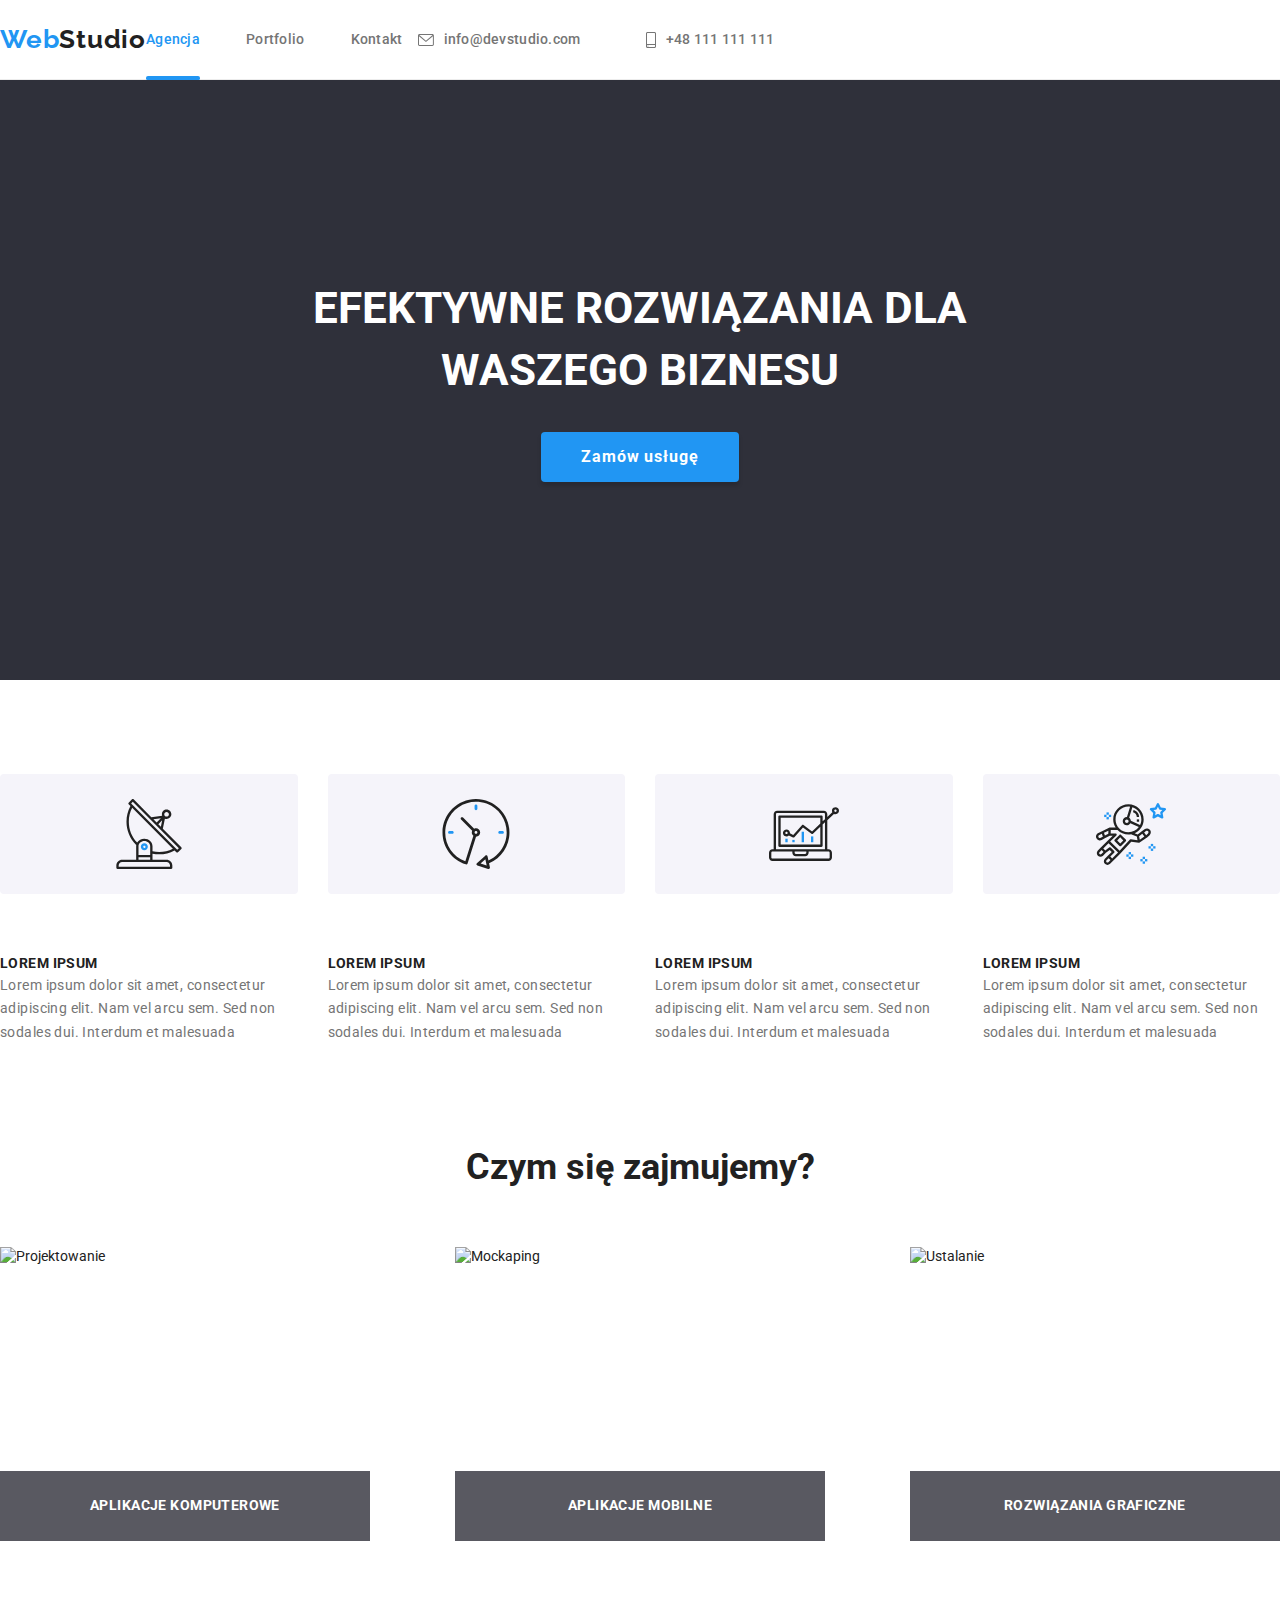
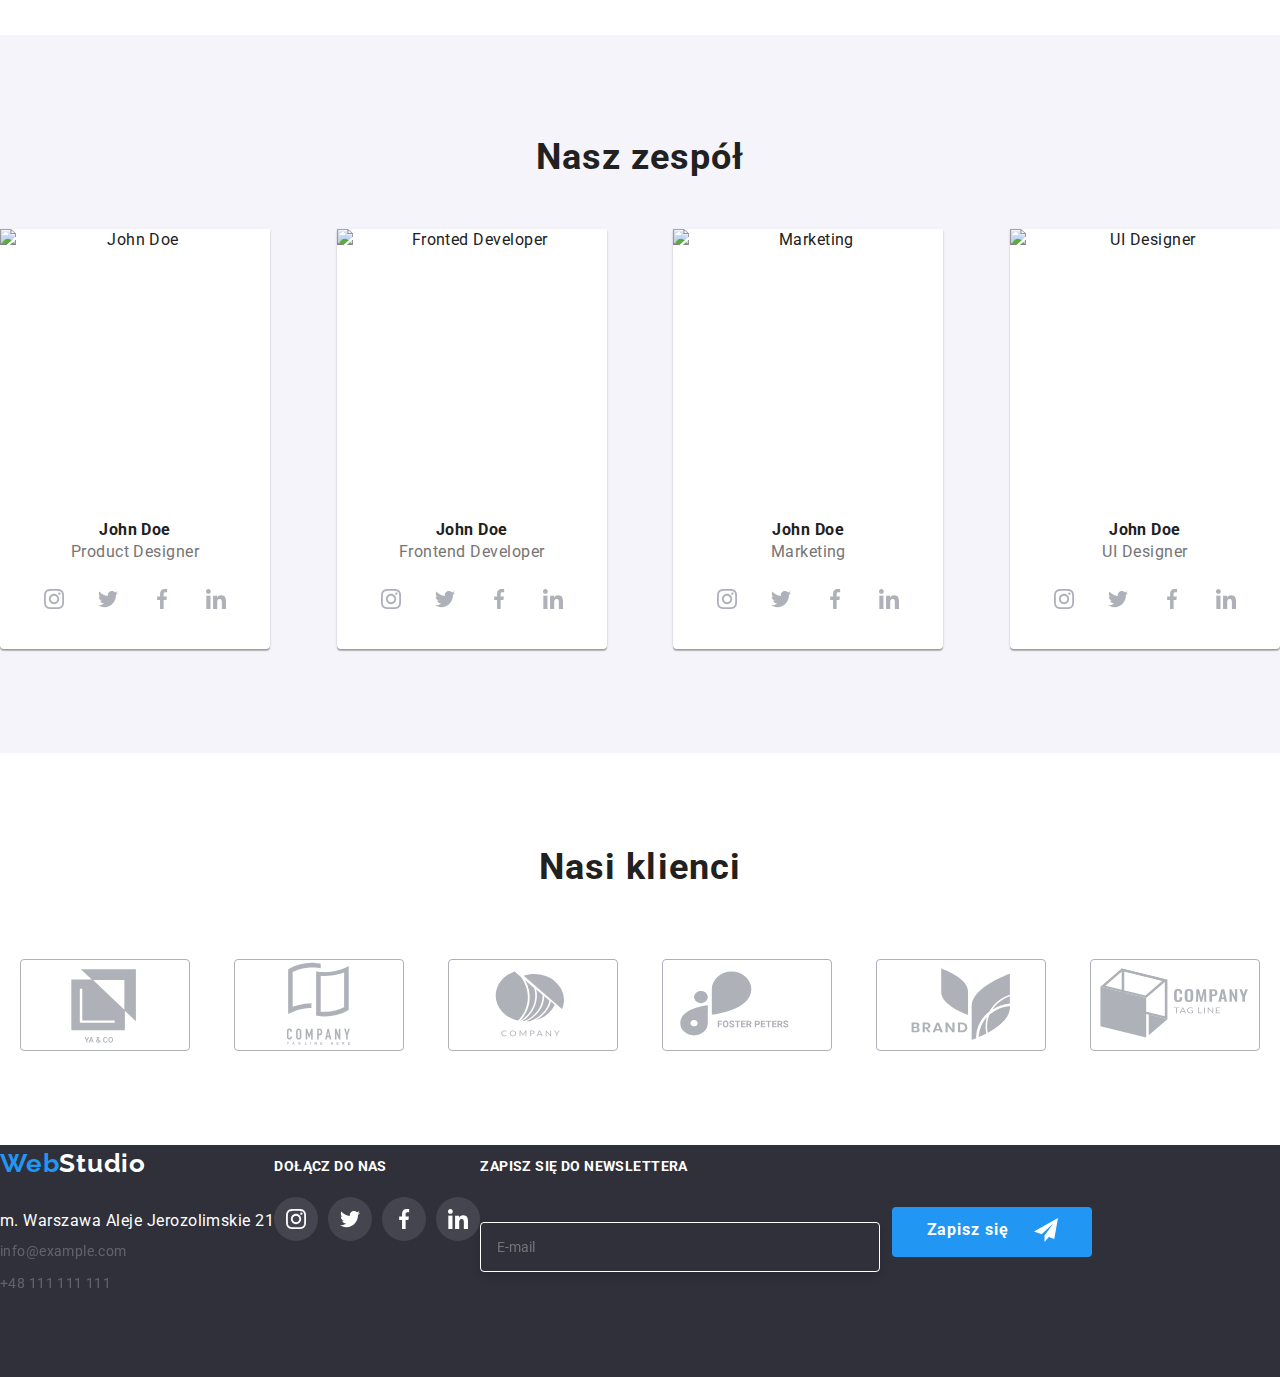
==== commit e0b3fff1: "Add files via upload" ====
--- a/index.html
+++ b/index.html
@@ -9,7 +9,6 @@
   <link href="https://fonts.googleapis.com/css2?family=Raleway:wght@700&family=Roboto:wght@400;500;700;900&display=swap" rel="stylesheet"> 
   <title>Web Studio</title>
   <meta name="Autor" content="Karol Śpila">
-  <link rel="stylesheet" href="./css/styles.css" />
   <link href="./css/main.min.css" rel="stylesheet" />
 </head>
 
--- a/css/main.min.css
+++ b/css/main.min.css
@@ -1 +1 @@
-.Web,.stat{font-family:"Raleway","sans-serif";font-weight:700;font-size:26px;font-style:normal;line-height:1.19;letter-spacing:.03em}.Web{color:var(--blue)}.stat{color:var(--text-black)}.footer__stat{color:var(--white)}.header{background-color:#fff;font-weight:500;font-size:14px;line-height:1.14;letter-spacing:.02em;border-bottom:1px solid #ececec;min-height:80px;display:flex;align-items:center}.header::after{text-decoration:underline}.header .container{display:flex;align-items:center}.active::after{content:"";display:block;position:absolute;border-top:4px solid var(--blue);border-bottom:0cm;border-radius:2px;width:100%;bottom:-31px;left:0;background-color:var(--blue)}.header__link{text-decoration:none;font-family:Raleway;font-weight:700;font-size:26px;letter-spacing:.03em;color:var(--text-black);line-height:1.19;text-decoration-line:none}.header__nav--a{color:var(--text-black);font-weight:500;display:flex}.header__list-menu{display:flex}.header__list-menu1{display:flex;align-items:center;justify-content:center}.header__list-menu1:focus{color:var(--blue);transition:var(--transition)}.header__list-menu1:hover{color:var(--blue);transition:var(--transition)}.header__list-nav{display:flex;align-items:center}.header__list-nav[href="index.html"]{margin-left:94px}.header__list-nav--a{text-decoration:none;display:flex}.header__list-nav .active{position:relative;color:var(--blue);top:0;left:0}.header__tel,.header__mail{color:var(--text-grey);margin-left:10px;align-items:center}.header__tel:focus,.header__mail:focus{fill:var(--blue);transition:var(--transition)}.header__tel:hover,.header__mail:hover{fill:var(--blue);transition:var(--transition)}.header__list-nav1{list-style-type:none;margin-left:auto;margin-right:12px;display:flex;align-items:center}.header__list-nav1--a{text-decoration:none;color:var(--text-grey);margin-left:50px;display:flex}.header__list-nav1--a:hover{color:var(--blue);transition:var(--transition)}.header__list-nav1--a:focus{color:var(--blue);transition:var(--transition)}.header__agency,.header__portfolio,.header__contact{color:var(--text-grey);cursor:pointer;text-decoration-line:none;font-weight:500;font-size:14px;letter-spacing:.02em}.header__agency:focus,.header__portfolio:focus,.header__contact:focus{color:var(--blue);transition:var(--transition)}.header__agency:hover,.header__portfolio:hover,.header__contact:hover{color:var(--blue);transition:var(--transition)}.header__tel,.header__mail{cursor:pointer;text-decoration:none;color:var(--text-grey)}.header__tel:focus,.header__mail:focus{color:var(--blue);fill:var(--blue);cursor:pointer;transition:var(--transition)}.header__tel:hover,.header__mail:hover{color:var(--blue);fill:var(--blue);cursor:pointer;transition:var(--transition)}.header__tel{margin-left:15px;padding-right:12px}.header__tel:hover>.header__ics{fill:var(--blue);transition:var(--transition)}.header__mail{margin-left:15px;padding-right:50px}.header__mail:hover>.header__ics{fill:var(--blue);transition:var(--transition)}.header__ic{cursor:pointer;text-decoration:none;color:var(--text-grey);display:flex;padding:20px 0;fill:var(--text-grey);transition-property:fill,background-color;transition:var(--transition)}.header__ics{margin-right:10px;fill:var(--text-grey);transition-property:fill,background-color;transition:var(--transition)}.header__ics:hover{fill:var(--blue);transition:var(--transition)}.header__ics:focus{fill:var(--blue);transition:var(--transition)}.header__mail .header__ics{width:16px;height:12px}.header__tel .header__ics{width:10px;height:16px}.header__list-menu:not(:last-child){margin-right:46px}:root{--grey: #f5f4fa;--black: #2f303a;--text-grey: #757575;--text-black: #212121;--blue: #2196f3;--white: #ffffff;--soc-grey: #afb1b8;--transition: 250ms cubic-bezier(0.4, 0, 0.2, 1)}.is-hidden{opacity:0;visibility:hidden;pointer-events:none}.visually-hidden{position:absolute !important;clip:rect(1px 1px 1px 1px);clip:rect(1px, 1px, 1px, 1px);padding:0 !important;border:0 !important;height:1px !important;width:1px !important;overflow:hidden}*{margin:0;padding:0;border:0;line-height:1.4em;vertical-align:baseline;text-decoration:none;outline:0}*,::after,::before{box-sizing:border-box}ul,ol{list-style-type:none}body{background-color:var(--white);display:block;color:#212121;font-family:"Roboto","Raleway",sans-serif}html{line-height:1.15;-webkit-text-size-adjust:100%}figcaption{padding-top:20px;padding-bottom:20px}img{display:block}input{line-height:1.15;margin:0;font-size:100%;font-family:inherit}footer{background-color:var(--black);color:#fff;font-size:16px;line-height:1.5;padding-bottom:60px}.container{width:1200px;margin:0 auto;transition-property:background-color;transition-duration:250ms}footer .container{padding-top:60px}.section{padding-top:94px;padding-bottom:94px}.section__port1{padding-top:94px;padding-bottom:56px}.section__port2{padding-bottom:50px}.ic{display:flex;justify-content:center;align-items:center;height:120px;padding:25px 0;border-radius:4px;margin-bottom:30px;background-color:var(--grey);fill:#afb1b8;transition-property:fill,background-color;transition:var(--transition)}.ics{width:70px;height:70px}.sec2{font-size:14px;line-height:1.14;justify-content:space-between;background-color:var(--white);display:flex;gap:30px;padding-bottom:0;letter-spacing:.03em;align-items:center}.sec3{background-color:var(--white);font-size:14px;line-height:1.14;justify-content:space-between}.sec4{background-color:var(--grey);font-size:16px;line-height:1.5;letter-spacing:.03em;padding-top:0;justify-content:space-between}.sec3__list-images{display:flex;font-size:14px;line-height:1.14;padding-left:0;list-style-type:none;justify-content:space-between;align-items:center}.sec3__figure{border-radius:0px;position:relative}.sec3__under-photo{display:flex;position:absolute;justify-content:center;text-transform:uppercase;text-align:center;align-items:center;height:70px;width:370px;bottom:0px;overflow:hidden;margin:auto;color:#fff;font-size:14px;font-weight:700;line-height:1.14;letter-spacing:.03em;background:rgba(47,48,58,.8);opacity:100%}.sec3__h2{background-color:var(--white);font-weight:700;font-size:36px;line-height:1.6;text-align:center;padding-bottom:50px}.icon{display:inline-block;width:1em;height:1em;stroke-width:0}.icon-antena{width:0.9423828125em;background-image:url("../images/antena.svg")}.icon-astronaut{width:0.9013671875em}.icon-clock{width:0.9716796875em}.icon-comp{width:1.2958984375em}.icon-envelope{width:1.3330078125em}.icon-Logo1{width:1.7373046875em}.icon-Logo2{width:1.7373046875em}.icon-Logo3{width:1.7666015625em}.icon-Logo4{width:1.7666015625em}.icon-Logo5{width:1.7666015625em}.icon-Logo6{width:1.7666015625em}.icon-telefon{width:.625em}.sec4__h2{height:42px;font-weight:700;font-size:36px;letter-spacing:.03em;color:var(--text-black);margin:0 auto;margin-bottom:50px;padding-bottom:50px;max-width:212px;padding-top:94px;line-height:1.6;background-color:#f5f4fa;text-align:center;padding-bottom:50px}.sec4__ul--figcaption{padding:30px 34px}.sec4__ul{display:flex;justify-content:space-between;align-items:center;gap:10px}.sec4__ul--figure{box-shadow:0px 1px 3px rgba(0,0,0,.12),0px 1px 1px rgba(0,0,0,.14),0px 2px 1px rgba(0,0,0,.2);border-radius:0px 0px 4px 4px;background-color:#fff;text-align:center;margin-left:0px}.sec4__ul--svg{align-items:center;justify-content:center;width:20px;height:20px}.sec4__ul--a{display:flex;width:40px;height:40px;border-radius:50%;background-color:var(--white);fill:#afb1b8;align-items:center;justify-content:center}.sec4__ul--a:hover{background-color:var(--blue);fill:var(--white);transition:var(--transition)}.sec4__ul--a:focus{background-color:var(--blue);fill:var(--white);transition:var(--transition)}.sec4__h3{font-size:16px;font-weight:bold;letter-spacing:.03em;text-align:center}.sec4__p{color:var(--text-grey);font-size:16px;font-weight:normal;letter-spacing:.03em;text-align:center;margin:0 auto;padding-bottom:16px}.sec4__list{background-color:#f5f4fa;display:flex;padding-left:0;padding-bottom:10px;justify-content:space-between}.sec5__clients{font-weight:700;font-size:36px;line-height:1.16;text-align:center;color:var(--text-black);letter-spacing:.03em;margin-bottom:50px}.sec5__list-clients{display:flex;list-style:none;justify-content:space-between;align-items:center;margin-right:20px;margin-left:20px;padding-top:20px}.sec5__ul--a{width:170px;height:92px;border-radius:4px;border:1px solid #afb1b8;fill:#afb1b8;box-sizing:border-box;justify-content:space-around;display:flex;align-items:center}.sec5__ul--a:focus{border:1px solid var(--blue);fill:var(--blue);color:var(--blue);transition:var(--transition)}.sec5__ul--a:hover{border:1px solid var(--blue);fill:var(--blue);color:var(--blue);transition:var(--transition)}.footer{display:flex;justify-content:space-between}.footer__end{font-family:Raleway;font-weight:700;font-size:26px;letter-spacing:.03em;color:#fff;line-height:1.4;text-decoration-line:none}.footer__address{padding-top:20px;color:var(--white);font-size:16px;font-style:normal;line-height:1.5;letter-spacing:.03em;list-style-type:none;margin-bottom:9px;gap:30px}.footer__mail,.footer__tel{font-size:14px;text-decoration-line:none;color:rgba(255,255,255,.6);opacity:40%;line-height:1.71;letter-spacing:.03em}.footer__mail:hover,.footer__tel:hover{text-decoration:underline;color:var(--blue);border-radius:4px;transition:var(--transition)}.footer__mail:focus,.footer__tel:focus{text-decoration:underline;color:var(--blue);border-radius:4px;transition:var(--transition)}.footer__ul{list-style:none;display:flex;align-items:center;margin-top:20px;flex-wrap:wrap;gap:10px;transition-property:fill,background-color;transition:var(--transition)}.footer__li{justify-content:space-between;align-items:center;display:flex;flex-wrap:wrap;gap:10px;border-radius:50%;background-color:rgba(255,255,255,.1);fill:var(--white)}.footer__li:focus{background-color:var(--blue);transition:var(--transition)}.footer__li:hover{background-color:var(--blue);transition:var(--transition)}.footer__li--svg{width:20px;height:20px;align-items:center;fill:var(--white)}.footer__li--svg:hover{background-color:var(--blue);transition:var(--transition)}.footer__li--svg:focus{background-color:var(--blue);transition:var(--transition)}.footer__h2{padding-top:12px;font-weight:700;font-size:14px;line-height:1.4;width:113px;height:16px;text-transform:uppercase;font-family:"Roboto";letter-spacing:.03em;padding-bottom:20px;color:var(--white)}.footer__li--a{width:44px;height:44px;display:flex;align-items:center;padding-left:12px;border-radius:50%;fill:var(--white)}.footer__li--a:hover{color:var(--white);transition:var(--transition)}.footer__li--a:focus{color:var(--white);transition:var(--transition)}.footer__address--p{padding-top:8px}.footer__div--p{padding-top:12px;font-family:"Roboto";font-weight:700;font-size:14px;letter-spacing:.03em;text-transform:uppercase;color:#fff}.footer__div--div{display:flex;justify-content:center;align-items:center}.footer__input{width:400px;height:50px;border:1px solid var(--white);filter:drop-shadow(0px 4px 4px rgba(0, 0, 0, 0.15));border-radius:4px;background-color:var(--black);margin-top:20px;padding-left:16px;color:var(--white)}.footer__input:hover{border:1px solid var(--blue);border-radius:4px;outline:none;transition:var(--transition);background-color:var(--black)}.footer__input:focus{border:1px solid var(--blue);border-radius:4px;outline:none;transition:var(--transition);background-color:var(--black)}.footer__label--email{margin-bottom:20px;align-items:center;text-transform:uppercase;font-size:14px;font-weight:bold;letter-spacing:.03em}.footer__button{width:200px;height:50px;background:var(--blue);border-radius:4px;font-weight:700;font-size:16px;line-height:1.875;text-align:center;align-items:center;justify-content:center;display:flex;letter-spacing:.06em;color:#fff;margin-bottom:30px;border:0px;cursor:pointer;margin-left:12px;margin-top:30px;padding-bottom:3px}.footer__button:hover{box-shadow:0px 4px 4px var(--blue)}.footer__button:focus{box-shadow:0px 4px 4px var(--blue)}.footer__button--svg{width:24px;height:24px;margin-left:25px}.footer__button--svg:hover{color:var(--text-black);fill:var(--text-black);transition:var(--transition)}.footer__button--svg:focus{color:var(--text-black);fill:var(--text-black);transition:var(--transition)}.sec5__ul--a{width:170px;height:92px;border-radius:4px;border:1px solid #afb1b8;fill:#afb1b8;box-sizing:border-box;justify-content:space-around;display:flex;align-items:center}.sec5__ul--a:hover{border:1px solid var(--blue);fill:var(--blue);color:var(--blue);transition:var(--transition)}.sec5__ul--a:focus{border:1px solid var(--blue);fill:var(--blue);color:var(--blue);transition:var(--transition)}.sec5__clients{font-weight:700;font-size:36px;line-height:1.16;text-align:center;color:var(--text-black);letter-spacing:.03em;margin-bottom:50px}.sec5__list-clients{display:flex;list-style:none;justify-content:space-between;align-items:center;margin-right:20px;margin-left:20px;padding-top:20px}.backdrop{opacity:100%;align-items:center;position:fixed;top:50%;left:50%;width:100%;height:100%;border-radius:4px;transform:translate(-50%, -50%);background-color:rgba(0,0,0,.2);animation-name:scaling;animation-duration:2000ms;animation-timing-function:linear;animation-iteration-count:1;animation-direction:normal;transition-property:opacity,transform;transition-duration:250ms;transition-timing-function:ease-in-out}.modal{position:absolute;top:50%;left:50%;transform:translate(-50%, -50%);background-color:var(--white);padding:40px;box-shadow:0px 1px 3px rgba(0,0,0,.12),0px 1px 1px rgba(0,0,0,.14),0px 2px 1px rgba(0,0,0,.2);border-radius:4px;opacity:100%}.modal__button{cursor:pointer;position:absolute;top:8px;right:8px;width:30px;height:30px;background-color:var(--white);border-radius:50%;border:1px solid #000;opacity:100%;z-index:1000}.modal__button:hover{color:var(--blue);border-color:var(--blue);cursor:pointer;transition:var(--transition)}.modal__button:focus{color:var(--blue);border-color:var(--blue);cursor:pointer;transition:var(--transition)}.is-hidden{opacity:0;visibility:hidden;pointer-events:none}.form{display:flex;align-items:center;justify-content:space-between;flex-direction:column;position:relative}.form__h2{font-weight:700;font-size:20px;line-height:1.2;text-align:center;letter-spacing:.03em;color:var(--black);margin-bottom:12px}.form__div{display:flex;flex-direction:column;align-items:center;outline:none}.form__label{display:flex;flex-direction:column;justify-content:center;font-size:12px;line-height:1.16;letter-spacing:.01em;color:var(--text-grey);margin-block:4px 10px}.form__label:focus-within>svg{color:var(--blue);fill:var(--blue);transition:var(--transition)}.form__label:first-of-type{margin-top:0}.form__label--svg{position:absolute;display:flex;width:15px;height:12px;margin-block:18px 12px;fill:var(--text-black)}.input__name{width:12px;height:12px}.input__tel{width:13px;height:13px}.input__mail{width:15px;height:12px}.form__label--input{border:1px solid rgba(33,33,33,.2);border-radius:4px;width:448px;height:40px;margin-top:4px;text-indent:42px;color:var(--text-grey);font-size:12px;display:block;background-repeat:no-repeat;background-position:left 15px center;transition:background-image var(--transition)}.form__label--input:focus+svg{fill:var(--blue)}.form__label--input:focus{border:1px solid var(--blue);border-radius:4px;outline:none;transition:var(--transition)}.form__label--input:hover{border:1px solid var(--blue);border-radius:4px;outline:none;transition:var(--transition)}.form__label--textarea{width:448px;height:120px;font-size:12px;padding:12px 16px;letter-spacing:.01em;color:var(--text-grey);opacity:50%;margin-top:4px;resize:none;border:1px solid rgba(33,33,33,.2);border-radius:4px}.form__label--textarea:focus{border:1px solid var(--blue);border-radius:4px;outline:none;transition:var(--transition)}.form__label--textarea:hover{border:1px solid var(--blue);border-radius:4px;outline:none;transition:var(--transition)}.form__checkbox{display:flex;align-items:center;margin-top:20px;cursor:pointer}.form__span{display:flex;align-items:center;margin-top:1px;font-size:14px;line-height:1.71;letter-spacing:.03em;color:var(--text-grey);margin-left:8px;transition:var(--transition)}.form__span::before{display:inline-block;content:"";width:16px;height:15px;outline:1px solid #212121;border-radius:2px;margin-right:9px;transition:var(--transition)}.form__span--a{padding-left:3px;padding-right:3px;text-decoration:none;color:var(--blue);transition:var(--transition);transition-property:text-decoration,color;letter-spacing:.06em}.form__span--a:hover{cursor:pointer;text-decoration:underline;color:var(--blue);transition:var(--transition)}.form__checkbox--input:checked+.form__span::before{background-color:var(--blue);outline:1px solid var(--blue);border-radius:2px;background-image:url(../images/check.svg);background-repeat:no-repeat;background-size:cover;background-position:center;margin-right:8px}.form___button{background:var(--blue);box-shadow:0px 4px 4px rgba(0,0,0,.15);border-radius:4px;line-height:1.87;letter-spacing:.06em;color:#fff;margin-top:30px;border:0px;cursor:pointer}.form___button:hover{background-color:var(--grey);color:#212121;transition:var(--transition)}.form___button:focus{background-color:var(--grey);color:#212121;transition:var(--transition)}.form___button--span{padding:10px 76px;letter-spacing:.06em;line-height:1.88;display:flex;align-items:center;justify-content:center;text-align:center;font-weight:700;font-size:16px}.sec1{background-color:#2f303a;margin:0 auto;height:600px;text-align:center;justify-content:center;display:flex;align-items:center;max-width:1600px;background-image:linear-gradient(rgba(47, 48, 58, 0.4), rgba(47, 48, 58, 0.4), rgba(47, 48, 58, 0.4), rgba(47, 48, 58, 0.4)),url("../images/bgImage.png");background-repeat:no-repeat;background-size:cover}.sec1__but{color:var(--white);background:var(--blue);border-radius:4px;font-weight:700;font-size:16px;line-height:1.875;border:none;text-align:center;letter-spacing:.06em;padding:10px 40px;box-shadow:0px 4px 4px rgba(0,0,0,.15);cursor:pointer;align-items:center;visibility:visible}.sec1__but:hover{border-radius:4px;transition:var(--transition)}.sec1__but:focus{border-radius:4px;transition:var(--transition)}.sec1__title{color:#fff;align-items:center;text-transform:uppercase;font-size:44px;padding-bottom:30px;margin:0 auto;max-width:696px}.port1__ul{display:flex;justify-content:center;list-style-type:none;flex-wrap:wrap;margin-left:-8px;margin-bottom:-8px}.port1__ul--button{font-family:"Roboto",sans-serif;background-color:var(--grey);border-radius:4px;color:var(--text-black);border:0px;font-size:16px;font-weight:500;text-align:center;padding:6px 22px;line-height:1.625;letter-spacing:.03em;margin-left:8px;margin-bottom:8px;cursor:pointer;text-transform:none}.port1__ul--button:hover{background-color:var(--blue);color:var(--white);box-shadow:0px 1px 3px rgba(0,0,0,.12),0px 1px 1px rgba(0,0,0,.14),0px 2px 1px rgba(0,0,0,.2);transition:var(--transition)}.port1__ul--button:focus{background-color:var(--blue);color:var(--white);box-shadow:0px 1px 3px rgba(0,0,0,.12),0px 1px 1px rgba(0,0,0,.14),0px 2px 1px rgba(0,0,0,.2);transition:var(--transition)}.port2__ul{list-style-type:none;display:flex;flex-wrap:wrap;margin-bottom:94px;padding-bottom:20px;gap:30px;letter-spacing:.03em}.port2__li{display:flex;justify-content:space-between;box-sizing:border-box;border:1px solid var(--white);background:var(--white);border:0px;cursor:pointer}.port2__li>img{object-fit:cover}.port2__li:hover .port2__div--img{transform:translateY(0);transition:var(--transition)}.port2__li:hover{box-shadow:0px 1px 1px rgba(0,0,0,.12),0px 4px 4px rgba(0,0,0,.06),1px 4px 6px rgba(0,0,0,.16);transition:var(--transition)}.port2_div{position:relative;overflow:hidden}.port2__div--img{position:absolute;top:0;left:0;width:100%;height:100%;letter-spacing:.03em;background-color:rgba(33,150,243,.9);transform:translateY(100%);transition:var(--transition);transition-property:transform;transition-timing-function:ease;transition-delay:0s}.port2__div--p{text-align:left;padding-top:49px;padding-left:24px;padding-right:24px;font-family:"Roboto";font-size:18px;letter-spacing:.03em;color:#fff}.port2_figcaption{padding:20px 24px;border-right:1px solid #eee;border-left:1px solid #eee;border-bottom:1px solid #eee;letter-spacing:.06em}.port2__figcaption--h3{font-weight:700;font-size:18px;line-height:2;letter-spacing:.06em;padding-bottom:4px}.port2__figcaption--p{color:#757575;width:322px;height:30px;font-size:16px;line-height:1.875;letter-spacing:.03em}.port2__figure{position:relative;width:370px;overflow:hidden;align-items:center;background-color:#fff;justify-content:space-between;border-radius:0px}.port2__figure:focus{cursor:pointer;box-shadow:0px 1px 3px rgba(0,0,0,.12),0px 1px 1px rgba(0,0,0,.14);animation:cursorMoveOut .8s forwards;transition:var(--transition)}.port2__figure:hover{cursor:pointer;box-shadow:0px 1px 3px rgba(0,0,0,.12),0px 1px 1px rgba(0,0,0,.14);animation:cursorMoveOut .8s forwards;transition:var(--transition)}.Web,.stat{font-family:"Raleway","sans-serif";font-weight:700;font-size:26px;font-style:normal;line-height:1.19;letter-spacing:.03em}.Web{color:var(--blue)}.stat{color:var(--text-black)}.footer__stat{color:var(--white)}.sec2__lorem{background-color:var(--white);display:flex;gap:30px;padding-bottom:0;letter-spacing:.03em;align-items:center;font-size:14px;line-height:1.14;justify-content:space-between}.sec2__text{font-size:14px;font-weight:700;letter-spacing:.03em;text-transform:uppercase;display:block;text-align:left;list-style:none;padding-right:30px;padding-top:30px}.sec2__text-lorem{padding-top:10px;font-size:14px;line-height:1.7;color:var(--text-grey);letter-spacing:.03em;text-align:justify}/*# sourceMappingURL=main.min.css.map */+.is-hidden{opacity:0;visibility:hidden;pointer-events:none}.visually-hidden{position:absolute !important;clip:rect(1px 1px 1px 1px);clip:rect(1px, 1px, 1px, 1px);padding:0 !important;border:0 !important;height:1px !important;width:1px !important;overflow:hidden}:root{--grey: #f5f4fa;--black: #2f303a;--text-grey: #757575;--text-black: #212121;--blue: #2196f3;--white: #ffffff;--soc-grey: #afb1b8;--transition: 250ms cubic-bezier(0.4, 0, 0.2, 1)}.sec4__h2{height:42px;font-weight:700;font-size:36px;letter-spacing:.03em;color:var(--text-black);margin:0 auto;margin-bottom:50px;padding-bottom:50px;max-width:212px;padding-top:94px;line-height:1.6;background-color:#f5f4fa;text-align:center;padding-bottom:50px}.sec4__ul--figcaption{padding:30px 34px}.sec4__ul{display:flex;justify-content:space-between;align-items:center;gap:10px}.sec4__ul--figure{box-shadow:0px 1px 3px rgba(0,0,0,.12),0px 1px 1px rgba(0,0,0,.14),0px 2px 1px rgba(0,0,0,.2);border-radius:0px 0px 4px 4px;background-color:#fff;text-align:center;margin-left:0px}.sec4__ul--svg{align-items:center;justify-content:center;width:20px;height:20px}.sec4__ul--a{display:flex;width:40px;height:40px;border-radius:50%;background-color:var(--white);fill:#afb1b8;align-items:center;justify-content:center}.sec4__ul--a:hover{background-color:var(--blue);fill:var(--white);transition:var(--transition)}.sec4__ul--a:focus{background-color:var(--blue);fill:var(--white);transition:var(--transition)}.sec4__h3{font-size:16px;font-weight:bold;letter-spacing:.03em;text-align:center}.sec4__p{color:var(--text-grey);font-size:16px;font-weight:normal;letter-spacing:.03em;text-align:center;margin:0 auto;padding-bottom:16px}.sec4__list{background-color:#f5f4fa;display:flex;padding-left:0;padding-bottom:10px;justify-content:space-between}*{margin:0;padding:0;border:0;line-height:1.4em;vertical-align:baseline;text-decoration:none;outline:0}*,::after,::before{box-sizing:border-box}ul,ol{list-style-type:none}body{background-color:var(--white);display:block;color:#212121;font-family:"Roboto","Raleway",sans-serif}html{line-height:1.15;-webkit-text-size-adjust:100%}figcaption{padding-top:20px;padding-bottom:20px}img{display:block}input{line-height:1.15;margin:0;font-size:100%;font-family:inherit}footer{background-color:var(--black);color:#fff;font-size:16px;line-height:1.5;padding-bottom:60px}.sec1{background-color:#2f303a;margin:0 auto;height:600px;text-align:center;justify-content:center;display:flex;align-items:center;max-width:1600px;background-image:linear-gradient(rgba(47, 48, 58, 0.4), rgba(47, 48, 58, 0.4), rgba(47, 48, 58, 0.4), rgba(47, 48, 58, 0.4)),url("../images/bgImage.png");background-repeat:no-repeat;background-size:cover}.sec1__but{color:var(--white);background:var(--blue);border-radius:4px;font-weight:700;font-size:16px;line-height:1.875;border:none;text-align:center;letter-spacing:.06em;padding:10px 40px;box-shadow:0px 4px 4px rgba(0,0,0,.15);cursor:pointer;align-items:center;visibility:visible}.sec1__but:hover{border-radius:4px;transition:var(--transition)}.sec1__but:focus{border-radius:4px;transition:var(--transition)}.sec1__title{color:#fff;align-items:center;text-transform:uppercase;font-size:44px;padding-bottom:30px;margin:0 auto;max-width:696px}.port1__ul{display:flex;justify-content:center;list-style-type:none;flex-wrap:wrap;margin-left:-8px;margin-bottom:-8px}.port1__ul--button{font-family:"Roboto",sans-serif;background-color:var(--grey);border-radius:4px;color:var(--text-black);border:0px;font-size:16px;font-weight:500;text-align:center;padding:6px 22px;line-height:1.625;letter-spacing:.03em;margin-left:8px;margin-bottom:8px;cursor:pointer;text-transform:none}.port1__ul--button:hover{background-color:var(--blue);color:var(--white);box-shadow:0px 1px 3px rgba(0,0,0,.12),0px 1px 1px rgba(0,0,0,.14),0px 2px 1px rgba(0,0,0,.2);transition:var(--transition)}.port1__ul--button:focus{background-color:var(--blue);color:var(--white);box-shadow:0px 1px 3px rgba(0,0,0,.12),0px 1px 1px rgba(0,0,0,.14),0px 2px 1px rgba(0,0,0,.2);transition:var(--transition)}.sec5__clients{font-weight:700;font-size:36px;line-height:1.16;text-align:center;color:var(--text-black);letter-spacing:.03em;margin-bottom:50px}.sec5__list-clients{display:flex;list-style:none;justify-content:space-between;align-items:center;margin-right:20px;margin-left:20px;padding-top:20px}.sec5__ul--a{width:170px;height:92px;border-radius:4px;border:1px solid #afb1b8;fill:#afb1b8;box-sizing:border-box;justify-content:space-around;display:flex;align-items:center}.sec5__ul--a:focus{border:1px solid var(--blue);fill:var(--blue);color:var(--blue);transition:var(--transition)}.sec5__ul--a:hover{border:1px solid var(--blue);fill:var(--blue);color:var(--blue);transition:var(--transition)}.footer{display:flex;justify-content:space-between}.footer__end{font-family:Raleway;font-weight:700;font-size:26px;letter-spacing:.03em;color:#fff;line-height:1.4;text-decoration-line:none}.footer__address{padding-top:20px;color:var(--white);font-size:16px;font-style:normal;line-height:1.5;letter-spacing:.03em;list-style-type:none;margin-bottom:9px;gap:30px}.footer__mail,.footer__tel{font-size:14px;text-decoration-line:none;color:rgba(255,255,255,.6);opacity:40%;line-height:1.71;letter-spacing:.03em}.footer__mail:hover,.footer__tel:hover{text-decoration:underline;color:var(--blue);border-radius:4px;transition:var(--transition)}.footer__mail:focus,.footer__tel:focus{text-decoration:underline;color:var(--blue);border-radius:4px;transition:var(--transition)}.footer__ul{list-style:none;display:flex;align-items:center;margin-top:20px;flex-wrap:wrap;gap:10px;transition-property:fill,background-color;transition:var(--transition)}.footer__li{justify-content:space-between;align-items:center;display:flex;flex-wrap:wrap;gap:10px;border-radius:50%;background-color:rgba(255,255,255,.1);fill:var(--white)}.footer__li:focus{background-color:var(--blue);transition:var(--transition)}.footer__li:hover{background-color:var(--blue);transition:var(--transition)}.footer__li--svg{width:20px;height:20px;align-items:center;fill:var(--white)}.footer__li--svg:hover{background-color:var(--blue);transition:var(--transition)}.footer__li--svg:focus{background-color:var(--blue);transition:var(--transition)}.footer__h2{padding-top:12px;font-weight:700;font-size:14px;line-height:1.4;width:113px;height:16px;text-transform:uppercase;font-family:"Roboto";letter-spacing:.03em;padding-bottom:20px;color:var(--white)}.footer__li--a{width:44px;height:44px;display:flex;align-items:center;padding-left:12px;border-radius:50%;fill:var(--white)}.footer__li--a:hover{color:var(--white);transition:var(--transition)}.footer__li--a:focus{color:var(--white);transition:var(--transition)}.footer__address--p{padding-top:8px}.footer__div--p{padding-top:12px;font-family:"Roboto";font-weight:700;font-size:14px;letter-spacing:.03em;text-transform:uppercase;color:#fff}.footer__div--div{display:flex;justify-content:center;align-items:center}.footer__input{width:400px;height:50px;border:1px solid var(--white);filter:drop-shadow(0px 4px 4px rgba(0, 0, 0, 0.15));border-radius:4px;background-color:var(--black);margin-top:20px;padding-left:16px;color:var(--white)}.footer__input:hover{border:1px solid var(--blue);border-radius:4px;outline:none;transition:var(--transition);background-color:var(--black)}.footer__input:focus{border:1px solid var(--blue);border-radius:4px;outline:none;transition:var(--transition);background-color:var(--black)}.footer__label--email{margin-bottom:20px;align-items:center;text-transform:uppercase;font-size:14px;font-weight:bold;letter-spacing:.03em}.footer__button{width:200px;height:50px;background:var(--blue);border-radius:4px;font-weight:700;font-size:16px;line-height:1.875;text-align:center;align-items:center;justify-content:center;display:flex;letter-spacing:.06em;color:#fff;margin-bottom:60px;margin-left:12px;margin-top:30px;padding-bottom:3px;border:0px;cursor:pointer}.footer__button:hover{box-shadow:0px 4px 4px var(--blue)}.footer__button:focus{box-shadow:0px 4px 4px var(--blue)}.footer__button--svg{width:24px;height:24px;margin-left:25px}.footer__button--svg:hover{color:var(--text-black);fill:var(--text-black);transition:var(--transition)}.footer__button--svg:focus{color:var(--text-black);fill:var(--text-black);transition:var(--transition)}.backdrop{opacity:100%;align-items:center;position:fixed;top:50%;left:50%;width:100%;height:100%;border-radius:4px;transform:translate(-50%, -50%);background-color:rgba(0,0,0,.2);animation-name:scaling;animation-duration:2000ms;animation-timing-function:linear;animation-iteration-count:1;animation-direction:normal;transition-property:opacity,transform;transition-duration:250ms;transition-timing-function:ease-in-out}.modal{position:absolute;top:50%;left:50%;transform:translate(-50%, -50%);background-color:var(--white);padding:40px;box-shadow:0px 1px 3px rgba(0,0,0,.12),0px 1px 1px rgba(0,0,0,.14),0px 2px 1px rgba(0,0,0,.2);border-radius:4px;opacity:100%}.modal__button{cursor:pointer;position:absolute;top:8px;right:8px;width:30px;height:30px;background-color:var(--white);border-radius:50%;border:1px solid #000;opacity:100%;z-index:1000}.modal__button:hover{color:var(--blue);border-color:var(--blue);cursor:pointer;transition:var(--transition)}.modal__button:focus{color:var(--blue);border-color:var(--blue);cursor:pointer;transition:var(--transition)}.is-hidden{opacity:0;visibility:hidden;pointer-events:none}.form{display:flex;align-items:center;justify-content:space-between;flex-direction:column;position:relative}.form__h2{font-weight:700;font-size:20px;line-height:1.2;text-align:center;letter-spacing:.03em;color:var(--black);margin-bottom:12px}.form__div{display:flex;flex-direction:column;align-items:center;outline:none}.form__label{display:flex;flex-direction:column;justify-content:center;font-size:12px;line-height:1.16;letter-spacing:.01em;color:var(--text-grey);margin-block:4px 10px}.form__label:focus-within>svg{color:var(--blue);fill:var(--blue);transition:var(--transition)}.form__label:first-of-type{margin-top:0}.form__label--svg{position:absolute;display:flex;width:15px;height:12px;margin-top:18px;margin-left:12px;fill:var(--text-black)}.input__name{width:12px;height:12px}.input__tel{width:13px;height:13px}.input__mail{width:15px;height:12px}.form__label--input{border:1px solid rgba(33,33,33,.2);border-radius:4px;width:448px;height:40px;margin-top:4px;text-indent:42px;color:var(--text-grey);font-size:12px;display:block;background-repeat:no-repeat;background-position:left 15px center;transition:background-image var(--transition)}.form__label--input:focus+svg{fill:var(--blue)}.form__label--input:focus{border:1px solid var(--blue);border-radius:4px;outline:none;transition:var(--transition)}.form__label--input:hover{border:1px solid var(--blue);border-radius:4px;outline:none;transition:var(--transition)}.form__label--textarea{width:448px;height:120px;font-size:12px;padding:12px 16px;letter-spacing:.01em;color:var(--text-grey);opacity:50%;margin-top:4px;resize:none;border:1px solid rgba(33,33,33,.2);border-radius:4px}.form__label--textarea:focus{border:1px solid var(--blue);border-radius:4px;outline:none;transition:var(--transition)}.form__label--textarea:hover{border:1px solid var(--blue);border-radius:4px;outline:none;transition:var(--transition)}.form__checkbox{display:flex;align-items:center;margin-top:20px;cursor:pointer}.form__span{display:flex;align-items:center;margin-top:1px;font-size:14px;line-height:1.71;letter-spacing:.03em;color:var(--text-grey);margin-left:8px;transition:var(--transition)}.form__span::before{display:inline-block;content:"";width:16px;height:15px;outline:1px solid #212121;border-radius:2px;margin-right:9px;transition:var(--transition)}.form__span--a{padding-left:3px;padding-right:3px;text-decoration:none;color:var(--blue);transition:var(--transition);transition-property:text-decoration,color;letter-spacing:.06em}.form__span--a:hover{cursor:pointer;text-decoration:underline;color:var(--blue);transition:var(--transition)}.form__checkbox--input:checked+.form__span::before{background-color:var(--blue);outline:1px solid var(--blue);border-radius:2px;background-image:url(../images/check.svg);background-repeat:no-repeat;background-size:cover;background-position:center;margin-right:8px}.form___button{background:var(--blue);box-shadow:0px 4px 4px rgba(0,0,0,.15);border-radius:4px;line-height:1.87;letter-spacing:.06em;color:#fff;margin-top:30px;border:0px;cursor:pointer}.form___button:hover{background-color:var(--grey);color:#212121;transition:var(--transition)}.form___button:focus{background-color:var(--grey);color:#212121;transition:var(--transition)}.form___button--span{padding:10px 76px;letter-spacing:.06em;line-height:1.88;display:flex;align-items:center;justify-content:center;text-align:center;font-weight:700;font-size:16px}.header{background-color:#fff;font-weight:500;font-size:14px;line-height:1.14;letter-spacing:.02em;border-bottom:1px solid #ececec;min-height:80px;display:flex;align-items:center}.header::after{text-decoration:underline}.header .container{display:flex;align-items:center}.active::after{content:"";display:block;position:absolute;border-top:4px solid var(--blue);border-bottom:0cm;border-radius:2px;width:100%;bottom:-31px;left:0;background-color:var(--blue)}.header__link{text-decoration:none;font-family:Raleway;font-weight:700;font-size:26px;letter-spacing:.03em;color:var(--text-black);line-height:1.19;text-decoration-line:none}.header__nav--a{color:var(--text-black);font-weight:500;display:flex}.header__list-menu{display:flex}.header__list-menu1{display:flex;align-items:center;justify-content:center}.header__list-menu1:focus{color:var(--blue);transition:var(--transition)}.header__list-menu1:hover{color:var(--blue);transition:var(--transition)}.header__list-nav{display:flex;align-items:center}.header__list-nav[href="index.html"]{margin-right:46px}.header__list-nav--a{text-decoration:none;display:flex}.header__list-nav--a[href="index.html"]{margin-left:94px}.header__list-nav .active{position:relative;color:var(--blue);top:0;left:0}.header__tel,.header__mail{color:var(--text-grey);margin-left:10px;align-items:center}.header__tel:focus,.header__mail:focus{fill:var(--blue);transition:var(--transition)}.header__tel:hover,.header__mail:hover{fill:var(--blue);transition:var(--transition)}.header__list-nav1{list-style-type:none;margin-left:auto;margin-right:12px;display:flex;align-items:center}.header__list-nav1--a{text-decoration:none;color:var(--text-grey);margin-left:50px;display:flex}.header__list-nav1--a:hover{color:var(--blue);transition:var(--transition)}.header__list-nav1--a:focus{color:var(--blue);transition:var(--transition)}.header__agency,.header__portfolio,.header__contact{color:var(--text-grey);cursor:pointer;text-decoration-line:none;font-weight:500;font-size:14px;letter-spacing:.02em}.header__agency:focus,.header__portfolio:focus,.header__contact:focus{color:var(--blue);transition:var(--transition)}.header__agency:hover,.header__portfolio:hover,.header__contact:hover{color:var(--blue);transition:var(--transition)}.header__tel,.header__mail{cursor:pointer;text-decoration:none;color:var(--text-grey)}.header__tel:focus,.header__mail:focus{color:var(--blue);fill:var(--blue);cursor:pointer;transition:var(--transition)}.header__tel:hover,.header__mail:hover{color:var(--blue);fill:var(--blue);cursor:pointer;transition:var(--transition)}.header__tel{margin-left:15px;padding-right:12px}.header__tel:hover>.header__ics{fill:var(--blue);transition:var(--transition)}.header__mail{margin-left:15px;padding-right:50px}.header__mail:hover>.header__ics{fill:var(--blue);transition:var(--transition)}.header__ic{cursor:pointer;text-decoration:none;color:var(--text-grey);display:flex;padding:20px 0;fill:var(--text-grey);transition-property:fill,background-color;transition:var(--transition)}.header__ics{margin-right:10px;fill:var(--text-grey);transition-property:fill,background-color;transition:var(--transition)}.header__ics:hover{fill:var(--blue);transition:var(--transition)}.header__ics:focus{fill:var(--blue);transition:var(--transition)}.header__mail .header__ics{width:16px;height:12px}.header__tel .header__ics{width:10px;height:16px}.header__list-menu:not(:last-child){margin-right:46px}.icon{display:inline-block;width:1em;height:1em;stroke-width:0}.icon-antena{width:0.9423828125em;background-image:url("../images/antena.svg")}.icon-astronaut{width:0.9013671875em}.icon-clock{width:0.9716796875em}.icon-comp{width:1.2958984375em}.icon-envelope{width:1.3330078125em}.icon-Logo1{width:1.7373046875em}.icon-Logo2{width:1.7373046875em}.icon-Logo3{width:1.7666015625em}.icon-Logo4{width:1.7666015625em}.icon-Logo5{width:1.7666015625em}.icon-Logo6{width:1.7666015625em}.icon-telefon{width:.625em}.port2__ul{list-style-type:none;display:flex;flex-wrap:wrap;margin-bottom:94px;padding-bottom:20px;gap:30px;letter-spacing:.03em}.port2__li{display:flex;justify-content:space-between;box-sizing:border-box;border:1px solid var(--white);background:var(--white);border:0px;cursor:pointer}.port2__li>img{object-fit:cover}.port2__li:hover .port2__div--img{transform:translateY(0);transition:var(--transition)}.port2__li:hover{box-shadow:0px 1px 1px rgba(0,0,0,.12),0px 4px 4px rgba(0,0,0,.06),1px 4px 6px rgba(0,0,0,.16);transition:var(--transition)}.port2__div{position:relative;overflow:hidden}.port2__div--img{position:absolute;top:0;left:0;width:100%;height:100%;letter-spacing:.03em;background-color:rgba(33,150,243,.9);transform:translateY(100%);transition:var(--transition);transition-property:transform;transition-timing-function:ease;transition-delay:0s}.port2__div--p{text-align:left;padding-top:49px;padding-left:24px;padding-right:24px;font-family:"Roboto";font-size:18px;letter-spacing:.03em;color:#fff}.port2_figcaption{padding:20px 24px;border-right:1px solid #eee;border-left:1px solid #eee;border-bottom:1px solid #eee;letter-spacing:.06em}.port2__figcaption--h3{font-weight:700;font-size:18px;line-height:2;letter-spacing:.06em;padding-bottom:4px}.port2__figcaption--p{color:#757575;width:322px;height:30px;font-size:16px;line-height:1.875;letter-spacing:.03em}.port2__figure{position:relative;width:370px;overflow:hidden;align-items:center;background-color:#fff;justify-content:space-between;border-radius:0px}.port2__figure:focus{cursor:pointer;box-shadow:0px 1px 3px rgba(0,0,0,.12),0px 1px 1px rgba(0,0,0,.14);animation:cursorMoveOut .8s forwards;transition:var(--transition)}.port2__figure:hover{cursor:pointer;box-shadow:0px 1px 3px rgba(0,0,0,.12),0px 1px 1px rgba(0,0,0,.14);animation:cursorMoveOut .8s forwards;transition:var(--transition)}.sec3__list-images{display:flex;font-size:14px;line-height:1.14;padding-left:0;list-style-type:none;justify-content:space-between;align-items:center}.sec3__figure{border-radius:0px;position:relative}.sec3__under-photo{display:flex;position:absolute;justify-content:center;text-transform:uppercase;text-align:center;align-items:center;height:70px;width:370px;bottom:0px;overflow:hidden;margin:auto;color:#fff;font-size:14px;font-weight:700;line-height:1.14;letter-spacing:.03em;background:rgba(47,48,58,.8);opacity:100%}.sec3__h2{background-color:var(--white);font-weight:700;font-size:36px;line-height:1.6;text-align:center;padding-bottom:50px}.Web,.stat{font-family:"Raleway","sans-serif";font-weight:700;font-size:26px;font-style:normal;line-height:1.19;letter-spacing:.03em}.Web{color:var(--blue)}.stat{color:var(--text-black)}.footer__stat{color:var(--white)}.section{padding-top:94px;padding-bottom:94px}.section__port1{padding-top:94px;padding-bottom:56px}.section__port2{padding-bottom:50px}.ic{display:flex;justify-content:center;align-items:center;height:120px;padding:25px 0;border-radius:4px;margin-bottom:30px;background-color:var(--grey);fill:#afb1b8;transition-property:fill,background-color;transition:var(--transition)}.ics{width:70px;height:70px}.sec2{font-size:14px;line-height:1.14;justify-content:space-between;background-color:var(--white);display:flex;gap:30px;padding-bottom:0;letter-spacing:.03em;align-items:center}.sec3{background-color:var(--white);font-size:14px;line-height:1.14;justify-content:space-between}.sec4{background-color:var(--grey);font-size:16px;line-height:1.5;letter-spacing:.03em;padding-top:0;justify-content:space-between}.sec5__ul--a{width:170px;height:92px;border-radius:4px;border:1px solid #afb1b8;fill:#afb1b8;box-sizing:border-box;justify-content:space-around;display:flex;align-items:center}.sec5__ul--a:hover{border:1px solid var(--blue);fill:var(--blue);color:var(--blue);transition:var(--transition)}.sec5__ul--a:focus{border:1px solid var(--blue);fill:var(--blue);color:var(--blue);transition:var(--transition)}.sec5__clients{font-weight:700;font-size:36px;line-height:1.16;text-align:center;color:var(--text-black);letter-spacing:.03em;margin-bottom:50px}.sec5__list-clients{display:flex;list-style:none;justify-content:space-between;align-items:center;margin-right:20px;margin-left:20px;padding-top:20px}.sec2__lorem{background-color:var(--white);display:flex;gap:30px;padding-bottom:0;letter-spacing:.03em;align-items:center;font-size:14px;line-height:1.14;justify-content:space-between}.sec2__text{font-size:14px;font-weight:700;letter-spacing:.03em;text-transform:uppercase;display:block;text-align:left;list-style:none;padding-right:30px;padding-top:30px}.sec2__text-lorem{padding-top:10px;font-size:14px;line-height:1.7;color:var(--text-grey);letter-spacing:.03em;text-align:justify}/*# sourceMappingURL=main.min.css.map */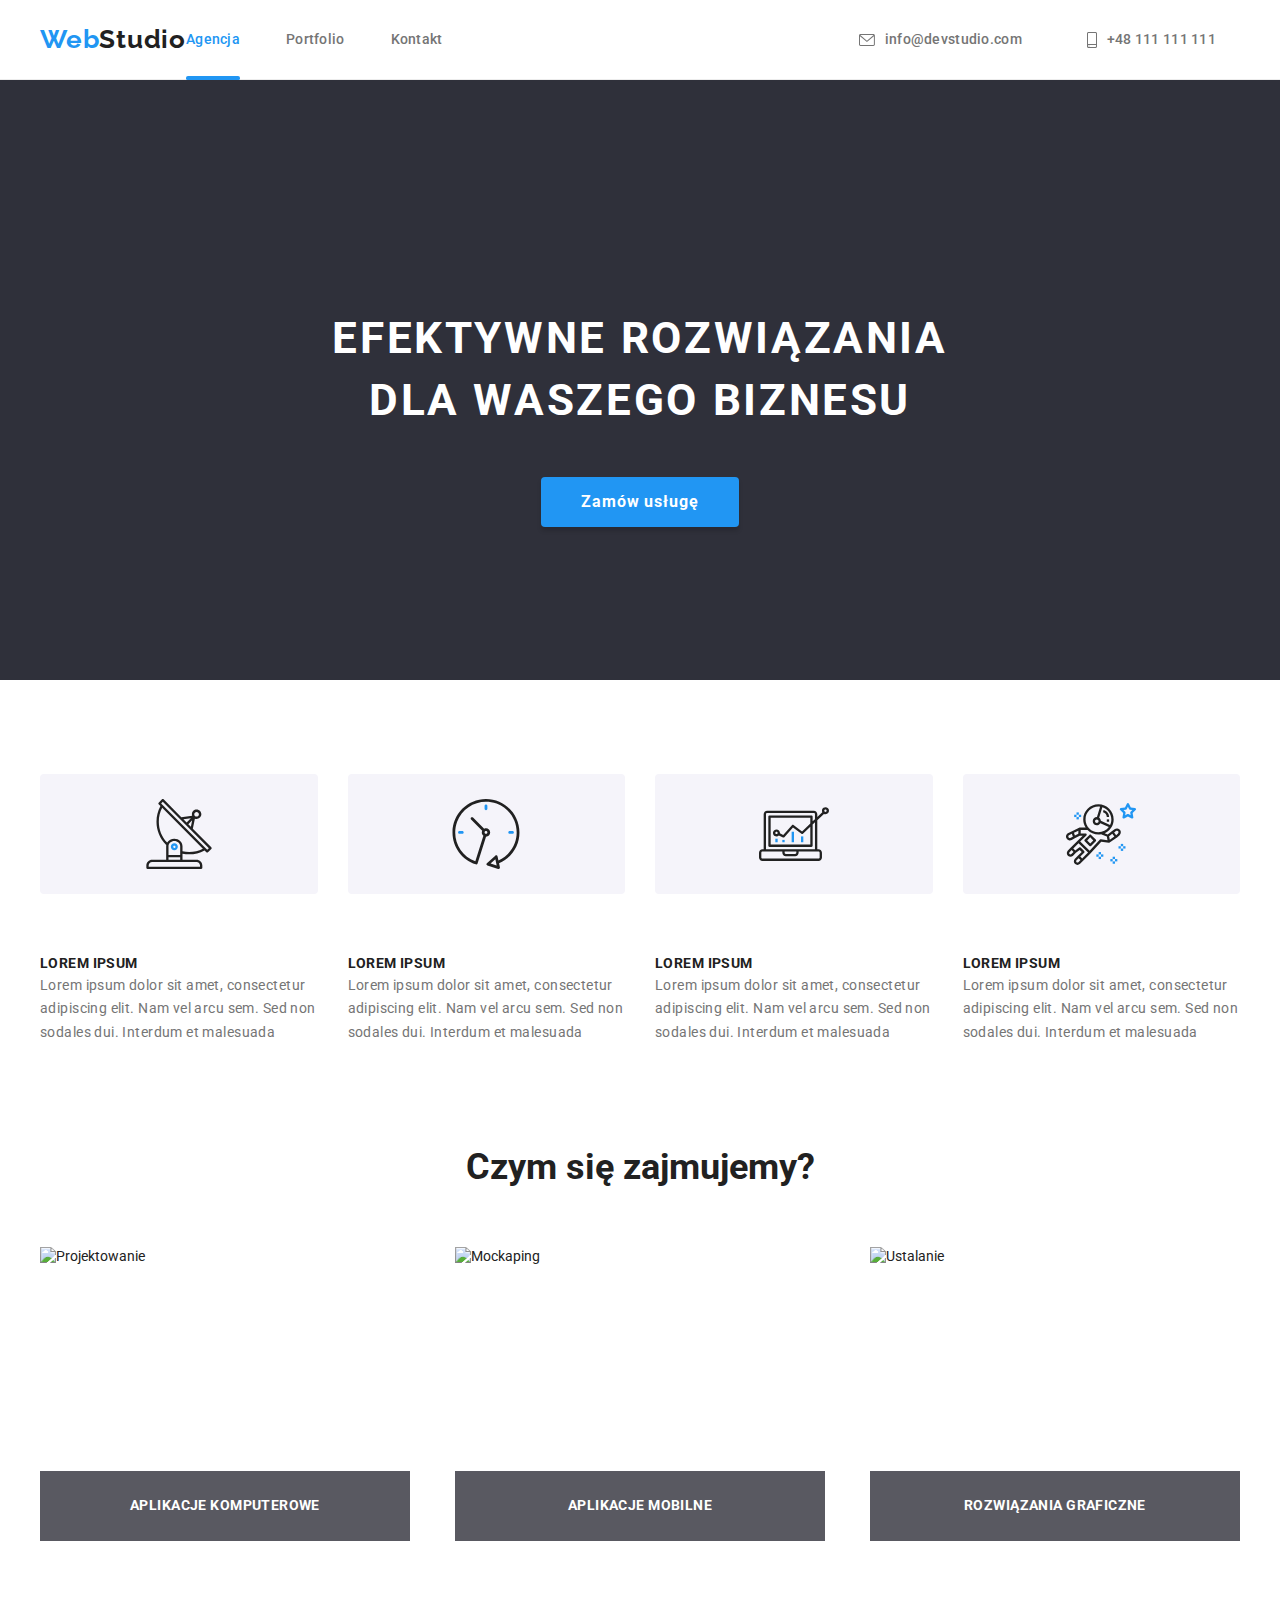
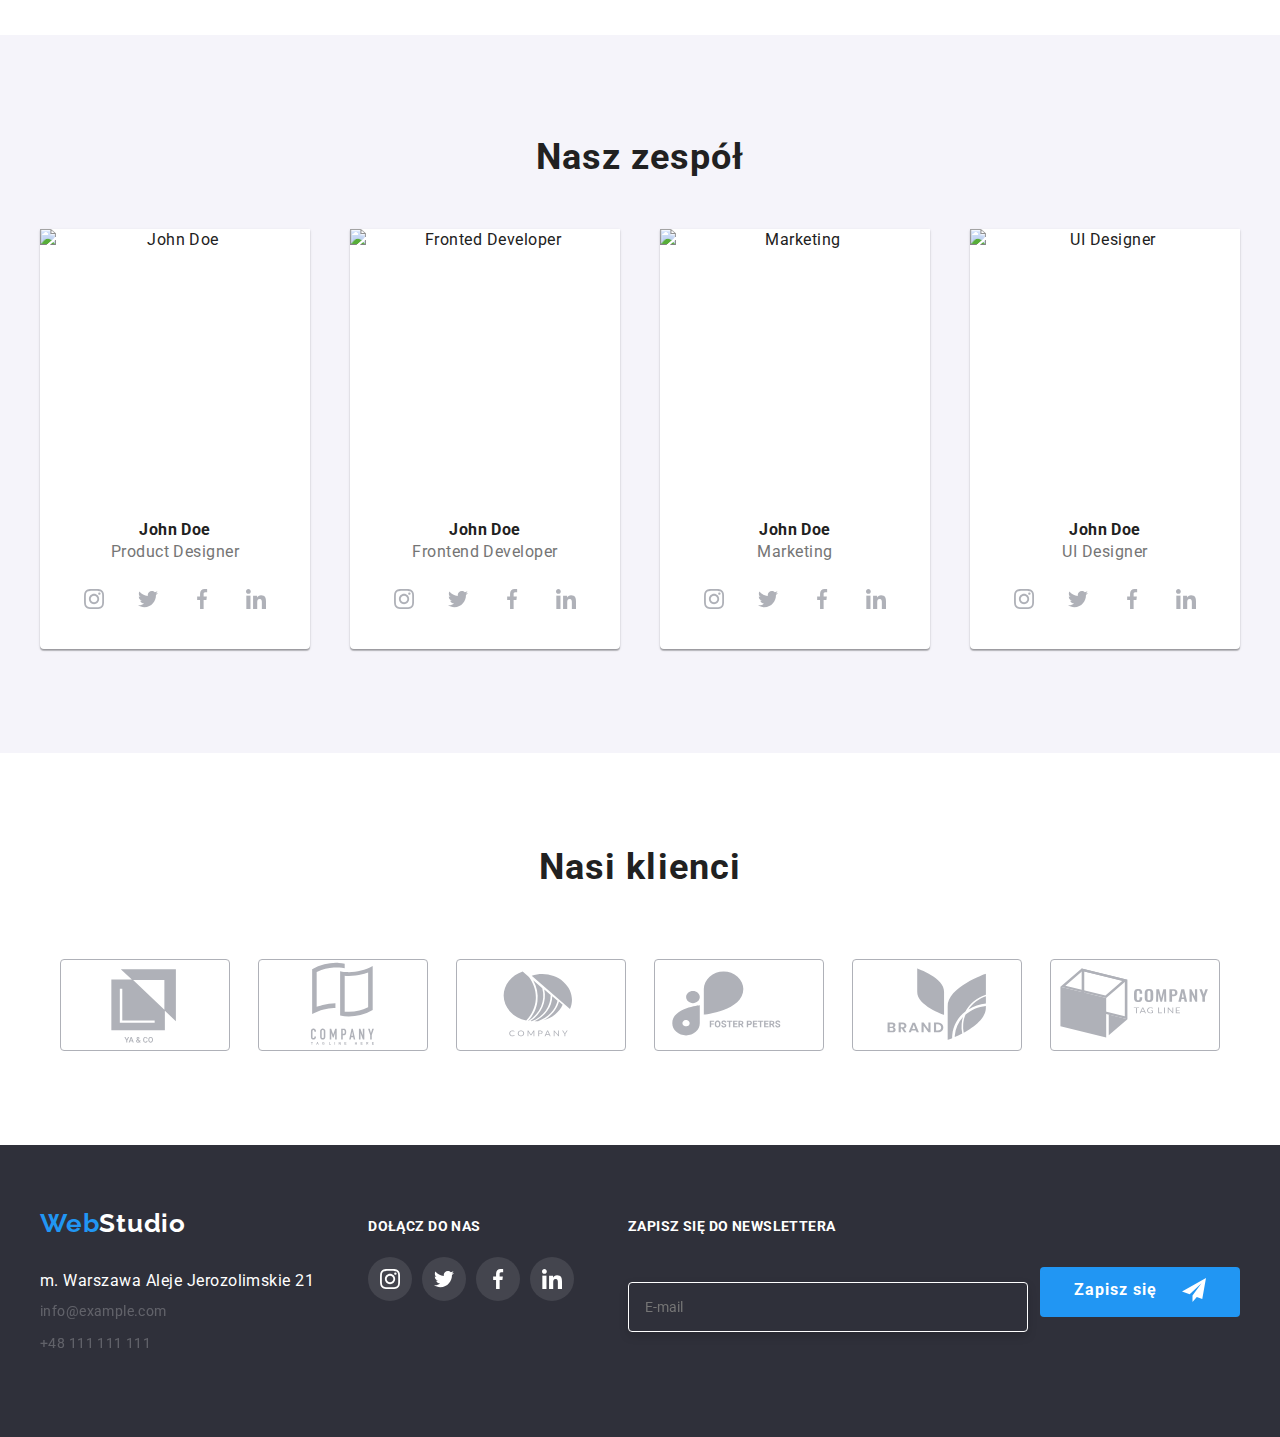
==== commit a45eb0af: "Add files via upload" ====
--- a/index.html
+++ b/index.html
@@ -46,7 +46,7 @@
   </header>
   <main>
     <section class="section sec1">
-    <div class="section__main-container container">
+    <div class="sec1__main-container container">
     <link href="https://fonts.googleapis.com/css2?family=Raleway:wght@400;500;700;900&family=Roboto&display=swap" rel="stylesheet">
       <h1 class="sec1__title">Efektywne rozwiązania dla waszego biznesu</h1>
       <button type="button" class="sec1__but" data-modal-open>Zamów usługę</button>
@@ -115,7 +115,7 @@
   </div>
 </section>
   <section class="section"> 
-    <div class="sec3 container"> 
+    <div class="container"> 
   <h2 class="sec3__h2">Czym się zajmujemy?</h2>
      <ul class="sec3__list-images">
      <li>
@@ -140,7 +140,7 @@
     </div>
   </section>
   <section class ="section sec4">
-  <div class="sec4 container"> 
+  <div class="container"> 
       <h2 class = 'sec4__h2'>Nasz zespół</h2>
       <ul class="sec4__list">
       <li><figure class="sec4__ul--figure"><img  src="images/img-3.png" alt="John Doe" width="270" height="260"/>
@@ -303,7 +303,7 @@
     </div>
     </section>
     <section class="section sec5">
-      <div class="sec5 container">
+      <div class="container">
         <h2 class="sec5__clients">Nasi klienci</h2>
         <ul class="sec5__list-clients">
           <li class = "sec5__li">
@@ -439,14 +439,14 @@
           </svg>
         </label>
         <label class="form__label" for="phone">Telefon
-          <input class="back-svg input__tel" type="tel" name="phone" id="phone" required/>
+          <input class="form__label--input input__tel" type="tel" name="phone" id="phone" required/>
           <svg class="form__label--svg">
             <use href="./images/icons.svg#icon-tel2">
             </use>
           </svg>
         </label>
         <label class="form__label" for="user_mail">E-mail
-          <input class="back-svg input__mail" type="email" name="mail" id="user_mail" required/>
+          <input class="form__label--input input__mail" type="email" name="mail" id="user_mail" required/>
           <svg class="form__label--svg">
             <use href="./images/icons.svg#icon-env2">
             </use>
--- a/css/main.min.css
+++ b/css/main.min.css
@@ -1 +1 @@
-.is-hidden{opacity:0;visibility:hidden;pointer-events:none}.visually-hidden{position:absolute !important;clip:rect(1px 1px 1px 1px);clip:rect(1px, 1px, 1px, 1px);padding:0 !important;border:0 !important;height:1px !important;width:1px !important;overflow:hidden}:root{--grey: #f5f4fa;--black: #2f303a;--text-grey: #757575;--text-black: #212121;--blue: #2196f3;--white: #ffffff;--soc-grey: #afb1b8;--transition: 250ms cubic-bezier(0.4, 0, 0.2, 1)}.sec4__h2{height:42px;font-weight:700;font-size:36px;letter-spacing:.03em;color:var(--text-black);margin:0 auto;margin-bottom:50px;padding-bottom:50px;max-width:212px;padding-top:94px;line-height:1.6;background-color:#f5f4fa;text-align:center;padding-bottom:50px}.sec4__ul--figcaption{padding:30px 34px}.sec4__ul{display:flex;justify-content:space-between;align-items:center;gap:10px}.sec4__ul--figure{box-shadow:0px 1px 3px rgba(0,0,0,.12),0px 1px 1px rgba(0,0,0,.14),0px 2px 1px rgba(0,0,0,.2);border-radius:0px 0px 4px 4px;background-color:#fff;text-align:center;margin-left:0px}.sec4__ul--svg{align-items:center;justify-content:center;width:20px;height:20px}.sec4__ul--a{display:flex;width:40px;height:40px;border-radius:50%;background-color:var(--white);fill:#afb1b8;align-items:center;justify-content:center}.sec4__ul--a:hover{background-color:var(--blue);fill:var(--white);transition:var(--transition)}.sec4__ul--a:focus{background-color:var(--blue);fill:var(--white);transition:var(--transition)}.sec4__h3{font-size:16px;font-weight:bold;letter-spacing:.03em;text-align:center}.sec4__p{color:var(--text-grey);font-size:16px;font-weight:normal;letter-spacing:.03em;text-align:center;margin:0 auto;padding-bottom:16px}.sec4__list{background-color:#f5f4fa;display:flex;padding-left:0;padding-bottom:10px;justify-content:space-between}*{margin:0;padding:0;border:0;line-height:1.4em;vertical-align:baseline;text-decoration:none;outline:0}*,::after,::before{box-sizing:border-box}ul,ol{list-style-type:none}body{background-color:var(--white);display:block;color:#212121;font-family:"Roboto","Raleway",sans-serif}html{line-height:1.15;-webkit-text-size-adjust:100%}figcaption{padding-top:20px;padding-bottom:20px}img{display:block}input{line-height:1.15;margin:0;font-size:100%;font-family:inherit}footer{background-color:var(--black);color:#fff;font-size:16px;line-height:1.5;padding-bottom:60px}.sec1{background-color:#2f303a;margin:0 auto;height:600px;text-align:center;justify-content:center;display:flex;align-items:center;max-width:1600px;background-image:linear-gradient(rgba(47, 48, 58, 0.4), rgba(47, 48, 58, 0.4), rgba(47, 48, 58, 0.4), rgba(47, 48, 58, 0.4)),url("../images/bgImage.png");background-repeat:no-repeat;background-size:cover}.sec1__but{color:var(--white);background:var(--blue);border-radius:4px;font-weight:700;font-size:16px;line-height:1.875;border:none;text-align:center;letter-spacing:.06em;padding:10px 40px;box-shadow:0px 4px 4px rgba(0,0,0,.15);cursor:pointer;align-items:center;visibility:visible}.sec1__but:hover{border-radius:4px;transition:var(--transition)}.sec1__but:focus{border-radius:4px;transition:var(--transition)}.sec1__title{color:#fff;align-items:center;text-transform:uppercase;font-size:44px;padding-bottom:30px;margin:0 auto;max-width:696px}.port1__ul{display:flex;justify-content:center;list-style-type:none;flex-wrap:wrap;margin-left:-8px;margin-bottom:-8px}.port1__ul--button{font-family:"Roboto",sans-serif;background-color:var(--grey);border-radius:4px;color:var(--text-black);border:0px;font-size:16px;font-weight:500;text-align:center;padding:6px 22px;line-height:1.625;letter-spacing:.03em;margin-left:8px;margin-bottom:8px;cursor:pointer;text-transform:none}.port1__ul--button:hover{background-color:var(--blue);color:var(--white);box-shadow:0px 1px 3px rgba(0,0,0,.12),0px 1px 1px rgba(0,0,0,.14),0px 2px 1px rgba(0,0,0,.2);transition:var(--transition)}.port1__ul--button:focus{background-color:var(--blue);color:var(--white);box-shadow:0px 1px 3px rgba(0,0,0,.12),0px 1px 1px rgba(0,0,0,.14),0px 2px 1px rgba(0,0,0,.2);transition:var(--transition)}.sec5__clients{font-weight:700;font-size:36px;line-height:1.16;text-align:center;color:var(--text-black);letter-spacing:.03em;margin-bottom:50px}.sec5__list-clients{display:flex;list-style:none;justify-content:space-between;align-items:center;margin-right:20px;margin-left:20px;padding-top:20px}.sec5__ul--a{width:170px;height:92px;border-radius:4px;border:1px solid #afb1b8;fill:#afb1b8;box-sizing:border-box;justify-content:space-around;display:flex;align-items:center}.sec5__ul--a:focus{border:1px solid var(--blue);fill:var(--blue);color:var(--blue);transition:var(--transition)}.sec5__ul--a:hover{border:1px solid var(--blue);fill:var(--blue);color:var(--blue);transition:var(--transition)}.footer{display:flex;justify-content:space-between}.footer__end{font-family:Raleway;font-weight:700;font-size:26px;letter-spacing:.03em;color:#fff;line-height:1.4;text-decoration-line:none}.footer__address{padding-top:20px;color:var(--white);font-size:16px;font-style:normal;line-height:1.5;letter-spacing:.03em;list-style-type:none;margin-bottom:9px;gap:30px}.footer__mail,.footer__tel{font-size:14px;text-decoration-line:none;color:rgba(255,255,255,.6);opacity:40%;line-height:1.71;letter-spacing:.03em}.footer__mail:hover,.footer__tel:hover{text-decoration:underline;color:var(--blue);border-radius:4px;transition:var(--transition)}.footer__mail:focus,.footer__tel:focus{text-decoration:underline;color:var(--blue);border-radius:4px;transition:var(--transition)}.footer__ul{list-style:none;display:flex;align-items:center;margin-top:20px;flex-wrap:wrap;gap:10px;transition-property:fill,background-color;transition:var(--transition)}.footer__li{justify-content:space-between;align-items:center;display:flex;flex-wrap:wrap;gap:10px;border-radius:50%;background-color:rgba(255,255,255,.1);fill:var(--white)}.footer__li:focus{background-color:var(--blue);transition:var(--transition)}.footer__li:hover{background-color:var(--blue);transition:var(--transition)}.footer__li--svg{width:20px;height:20px;align-items:center;fill:var(--white)}.footer__li--svg:hover{background-color:var(--blue);transition:var(--transition)}.footer__li--svg:focus{background-color:var(--blue);transition:var(--transition)}.footer__h2{padding-top:12px;font-weight:700;font-size:14px;line-height:1.4;width:113px;height:16px;text-transform:uppercase;font-family:"Roboto";letter-spacing:.03em;padding-bottom:20px;color:var(--white)}.footer__li--a{width:44px;height:44px;display:flex;align-items:center;padding-left:12px;border-radius:50%;fill:var(--white)}.footer__li--a:hover{color:var(--white);transition:var(--transition)}.footer__li--a:focus{color:var(--white);transition:var(--transition)}.footer__address--p{padding-top:8px}.footer__div--p{padding-top:12px;font-family:"Roboto";font-weight:700;font-size:14px;letter-spacing:.03em;text-transform:uppercase;color:#fff}.footer__div--div{display:flex;justify-content:center;align-items:center}.footer__input{width:400px;height:50px;border:1px solid var(--white);filter:drop-shadow(0px 4px 4px rgba(0, 0, 0, 0.15));border-radius:4px;background-color:var(--black);margin-top:20px;padding-left:16px;color:var(--white)}.footer__input:hover{border:1px solid var(--blue);border-radius:4px;outline:none;transition:var(--transition);background-color:var(--black)}.footer__input:focus{border:1px solid var(--blue);border-radius:4px;outline:none;transition:var(--transition);background-color:var(--black)}.footer__label--email{margin-bottom:20px;align-items:center;text-transform:uppercase;font-size:14px;font-weight:bold;letter-spacing:.03em}.footer__button{width:200px;height:50px;background:var(--blue);border-radius:4px;font-weight:700;font-size:16px;line-height:1.875;text-align:center;align-items:center;justify-content:center;display:flex;letter-spacing:.06em;color:#fff;margin-bottom:60px;margin-left:12px;margin-top:30px;padding-bottom:3px;border:0px;cursor:pointer}.footer__button:hover{box-shadow:0px 4px 4px var(--blue)}.footer__button:focus{box-shadow:0px 4px 4px var(--blue)}.footer__button--svg{width:24px;height:24px;margin-left:25px}.footer__button--svg:hover{color:var(--text-black);fill:var(--text-black);transition:var(--transition)}.footer__button--svg:focus{color:var(--text-black);fill:var(--text-black);transition:var(--transition)}.backdrop{opacity:100%;align-items:center;position:fixed;top:50%;left:50%;width:100%;height:100%;border-radius:4px;transform:translate(-50%, -50%);background-color:rgba(0,0,0,.2);animation-name:scaling;animation-duration:2000ms;animation-timing-function:linear;animation-iteration-count:1;animation-direction:normal;transition-property:opacity,transform;transition-duration:250ms;transition-timing-function:ease-in-out}.modal{position:absolute;top:50%;left:50%;transform:translate(-50%, -50%);background-color:var(--white);padding:40px;box-shadow:0px 1px 3px rgba(0,0,0,.12),0px 1px 1px rgba(0,0,0,.14),0px 2px 1px rgba(0,0,0,.2);border-radius:4px;opacity:100%}.modal__button{cursor:pointer;position:absolute;top:8px;right:8px;width:30px;height:30px;background-color:var(--white);border-radius:50%;border:1px solid #000;opacity:100%;z-index:1000}.modal__button:hover{color:var(--blue);border-color:var(--blue);cursor:pointer;transition:var(--transition)}.modal__button:focus{color:var(--blue);border-color:var(--blue);cursor:pointer;transition:var(--transition)}.is-hidden{opacity:0;visibility:hidden;pointer-events:none}.form{display:flex;align-items:center;justify-content:space-between;flex-direction:column;position:relative}.form__h2{font-weight:700;font-size:20px;line-height:1.2;text-align:center;letter-spacing:.03em;color:var(--black);margin-bottom:12px}.form__div{display:flex;flex-direction:column;align-items:center;outline:none}.form__label{display:flex;flex-direction:column;justify-content:center;font-size:12px;line-height:1.16;letter-spacing:.01em;color:var(--text-grey);margin-block:4px 10px}.form__label:focus-within>svg{color:var(--blue);fill:var(--blue);transition:var(--transition)}.form__label:first-of-type{margin-top:0}.form__label--svg{position:absolute;display:flex;width:15px;height:12px;margin-top:18px;margin-left:12px;fill:var(--text-black)}.input__name{width:12px;height:12px}.input__tel{width:13px;height:13px}.input__mail{width:15px;height:12px}.form__label--input{border:1px solid rgba(33,33,33,.2);border-radius:4px;width:448px;height:40px;margin-top:4px;text-indent:42px;color:var(--text-grey);font-size:12px;display:block;background-repeat:no-repeat;background-position:left 15px center;transition:background-image var(--transition)}.form__label--input:focus+svg{fill:var(--blue)}.form__label--input:focus{border:1px solid var(--blue);border-radius:4px;outline:none;transition:var(--transition)}.form__label--input:hover{border:1px solid var(--blue);border-radius:4px;outline:none;transition:var(--transition)}.form__label--textarea{width:448px;height:120px;font-size:12px;padding:12px 16px;letter-spacing:.01em;color:var(--text-grey);opacity:50%;margin-top:4px;resize:none;border:1px solid rgba(33,33,33,.2);border-radius:4px}.form__label--textarea:focus{border:1px solid var(--blue);border-radius:4px;outline:none;transition:var(--transition)}.form__label--textarea:hover{border:1px solid var(--blue);border-radius:4px;outline:none;transition:var(--transition)}.form__checkbox{display:flex;align-items:center;margin-top:20px;cursor:pointer}.form__span{display:flex;align-items:center;margin-top:1px;font-size:14px;line-height:1.71;letter-spacing:.03em;color:var(--text-grey);margin-left:8px;transition:var(--transition)}.form__span::before{display:inline-block;content:"";width:16px;height:15px;outline:1px solid #212121;border-radius:2px;margin-right:9px;transition:var(--transition)}.form__span--a{padding-left:3px;padding-right:3px;text-decoration:none;color:var(--blue);transition:var(--transition);transition-property:text-decoration,color;letter-spacing:.06em}.form__span--a:hover{cursor:pointer;text-decoration:underline;color:var(--blue);transition:var(--transition)}.form__checkbox--input:checked+.form__span::before{background-color:var(--blue);outline:1px solid var(--blue);border-radius:2px;background-image:url(../images/check.svg);background-repeat:no-repeat;background-size:cover;background-position:center;margin-right:8px}.form___button{background:var(--blue);box-shadow:0px 4px 4px rgba(0,0,0,.15);border-radius:4px;line-height:1.87;letter-spacing:.06em;color:#fff;margin-top:30px;border:0px;cursor:pointer}.form___button:hover{background-color:var(--grey);color:#212121;transition:var(--transition)}.form___button:focus{background-color:var(--grey);color:#212121;transition:var(--transition)}.form___button--span{padding:10px 76px;letter-spacing:.06em;line-height:1.88;display:flex;align-items:center;justify-content:center;text-align:center;font-weight:700;font-size:16px}.header{background-color:#fff;font-weight:500;font-size:14px;line-height:1.14;letter-spacing:.02em;border-bottom:1px solid #ececec;min-height:80px;display:flex;align-items:center}.header::after{text-decoration:underline}.header .container{display:flex;align-items:center}.active::after{content:"";display:block;position:absolute;border-top:4px solid var(--blue);border-bottom:0cm;border-radius:2px;width:100%;bottom:-31px;left:0;background-color:var(--blue)}.header__link{text-decoration:none;font-family:Raleway;font-weight:700;font-size:26px;letter-spacing:.03em;color:var(--text-black);line-height:1.19;text-decoration-line:none}.header__nav--a{color:var(--text-black);font-weight:500;display:flex}.header__list-menu{display:flex}.header__list-menu1{display:flex;align-items:center;justify-content:center}.header__list-menu1:focus{color:var(--blue);transition:var(--transition)}.header__list-menu1:hover{color:var(--blue);transition:var(--transition)}.header__list-nav{display:flex;align-items:center}.header__list-nav[href="index.html"]{margin-right:46px}.header__list-nav--a{text-decoration:none;display:flex}.header__list-nav--a[href="index.html"]{margin-left:94px}.header__list-nav .active{position:relative;color:var(--blue);top:0;left:0}.header__tel,.header__mail{color:var(--text-grey);margin-left:10px;align-items:center}.header__tel:focus,.header__mail:focus{fill:var(--blue);transition:var(--transition)}.header__tel:hover,.header__mail:hover{fill:var(--blue);transition:var(--transition)}.header__list-nav1{list-style-type:none;margin-left:auto;margin-right:12px;display:flex;align-items:center}.header__list-nav1--a{text-decoration:none;color:var(--text-grey);margin-left:50px;display:flex}.header__list-nav1--a:hover{color:var(--blue);transition:var(--transition)}.header__list-nav1--a:focus{color:var(--blue);transition:var(--transition)}.header__agency,.header__portfolio,.header__contact{color:var(--text-grey);cursor:pointer;text-decoration-line:none;font-weight:500;font-size:14px;letter-spacing:.02em}.header__agency:focus,.header__portfolio:focus,.header__contact:focus{color:var(--blue);transition:var(--transition)}.header__agency:hover,.header__portfolio:hover,.header__contact:hover{color:var(--blue);transition:var(--transition)}.header__tel,.header__mail{cursor:pointer;text-decoration:none;color:var(--text-grey)}.header__tel:focus,.header__mail:focus{color:var(--blue);fill:var(--blue);cursor:pointer;transition:var(--transition)}.header__tel:hover,.header__mail:hover{color:var(--blue);fill:var(--blue);cursor:pointer;transition:var(--transition)}.header__tel{margin-left:15px;padding-right:12px}.header__tel:hover>.header__ics{fill:var(--blue);transition:var(--transition)}.header__mail{margin-left:15px;padding-right:50px}.header__mail:hover>.header__ics{fill:var(--blue);transition:var(--transition)}.header__ic{cursor:pointer;text-decoration:none;color:var(--text-grey);display:flex;padding:20px 0;fill:var(--text-grey);transition-property:fill,background-color;transition:var(--transition)}.header__ics{margin-right:10px;fill:var(--text-grey);transition-property:fill,background-color;transition:var(--transition)}.header__ics:hover{fill:var(--blue);transition:var(--transition)}.header__ics:focus{fill:var(--blue);transition:var(--transition)}.header__mail .header__ics{width:16px;height:12px}.header__tel .header__ics{width:10px;height:16px}.header__list-menu:not(:last-child){margin-right:46px}.icon{display:inline-block;width:1em;height:1em;stroke-width:0}.icon-antena{width:0.9423828125em;background-image:url("../images/antena.svg")}.icon-astronaut{width:0.9013671875em}.icon-clock{width:0.9716796875em}.icon-comp{width:1.2958984375em}.icon-envelope{width:1.3330078125em}.icon-Logo1{width:1.7373046875em}.icon-Logo2{width:1.7373046875em}.icon-Logo3{width:1.7666015625em}.icon-Logo4{width:1.7666015625em}.icon-Logo5{width:1.7666015625em}.icon-Logo6{width:1.7666015625em}.icon-telefon{width:.625em}.port2__ul{list-style-type:none;display:flex;flex-wrap:wrap;margin-bottom:94px;padding-bottom:20px;gap:30px;letter-spacing:.03em}.port2__li{display:flex;justify-content:space-between;box-sizing:border-box;border:1px solid var(--white);background:var(--white);border:0px;cursor:pointer}.port2__li>img{object-fit:cover}.port2__li:hover .port2__div--img{transform:translateY(0);transition:var(--transition)}.port2__li:hover{box-shadow:0px 1px 1px rgba(0,0,0,.12),0px 4px 4px rgba(0,0,0,.06),1px 4px 6px rgba(0,0,0,.16);transition:var(--transition)}.port2__div{position:relative;overflow:hidden}.port2__div--img{position:absolute;top:0;left:0;width:100%;height:100%;letter-spacing:.03em;background-color:rgba(33,150,243,.9);transform:translateY(100%);transition:var(--transition);transition-property:transform;transition-timing-function:ease;transition-delay:0s}.port2__div--p{text-align:left;padding-top:49px;padding-left:24px;padding-right:24px;font-family:"Roboto";font-size:18px;letter-spacing:.03em;color:#fff}.port2_figcaption{padding:20px 24px;border-right:1px solid #eee;border-left:1px solid #eee;border-bottom:1px solid #eee;letter-spacing:.06em}.port2__figcaption--h3{font-weight:700;font-size:18px;line-height:2;letter-spacing:.06em;padding-bottom:4px}.port2__figcaption--p{color:#757575;width:322px;height:30px;font-size:16px;line-height:1.875;letter-spacing:.03em}.port2__figure{position:relative;width:370px;overflow:hidden;align-items:center;background-color:#fff;justify-content:space-between;border-radius:0px}.port2__figure:focus{cursor:pointer;box-shadow:0px 1px 3px rgba(0,0,0,.12),0px 1px 1px rgba(0,0,0,.14);animation:cursorMoveOut .8s forwards;transition:var(--transition)}.port2__figure:hover{cursor:pointer;box-shadow:0px 1px 3px rgba(0,0,0,.12),0px 1px 1px rgba(0,0,0,.14);animation:cursorMoveOut .8s forwards;transition:var(--transition)}.sec3__list-images{display:flex;font-size:14px;line-height:1.14;padding-left:0;list-style-type:none;justify-content:space-between;align-items:center}.sec3__figure{border-radius:0px;position:relative}.sec3__under-photo{display:flex;position:absolute;justify-content:center;text-transform:uppercase;text-align:center;align-items:center;height:70px;width:370px;bottom:0px;overflow:hidden;margin:auto;color:#fff;font-size:14px;font-weight:700;line-height:1.14;letter-spacing:.03em;background:rgba(47,48,58,.8);opacity:100%}.sec3__h2{background-color:var(--white);font-weight:700;font-size:36px;line-height:1.6;text-align:center;padding-bottom:50px}.Web,.stat{font-family:"Raleway","sans-serif";font-weight:700;font-size:26px;font-style:normal;line-height:1.19;letter-spacing:.03em}.Web{color:var(--blue)}.stat{color:var(--text-black)}.footer__stat{color:var(--white)}.section{padding-top:94px;padding-bottom:94px}.section__port1{padding-top:94px;padding-bottom:56px}.section__port2{padding-bottom:50px}.ic{display:flex;justify-content:center;align-items:center;height:120px;padding:25px 0;border-radius:4px;margin-bottom:30px;background-color:var(--grey);fill:#afb1b8;transition-property:fill,background-color;transition:var(--transition)}.ics{width:70px;height:70px}.sec2{font-size:14px;line-height:1.14;justify-content:space-between;background-color:var(--white);display:flex;gap:30px;padding-bottom:0;letter-spacing:.03em;align-items:center}.sec3{background-color:var(--white);font-size:14px;line-height:1.14;justify-content:space-between}.sec4{background-color:var(--grey);font-size:16px;line-height:1.5;letter-spacing:.03em;padding-top:0;justify-content:space-between}.sec5__ul--a{width:170px;height:92px;border-radius:4px;border:1px solid #afb1b8;fill:#afb1b8;box-sizing:border-box;justify-content:space-around;display:flex;align-items:center}.sec5__ul--a:hover{border:1px solid var(--blue);fill:var(--blue);color:var(--blue);transition:var(--transition)}.sec5__ul--a:focus{border:1px solid var(--blue);fill:var(--blue);color:var(--blue);transition:var(--transition)}.sec5__clients{font-weight:700;font-size:36px;line-height:1.16;text-align:center;color:var(--text-black);letter-spacing:.03em;margin-bottom:50px}.sec5__list-clients{display:flex;list-style:none;justify-content:space-between;align-items:center;margin-right:20px;margin-left:20px;padding-top:20px}.sec2__lorem{background-color:var(--white);display:flex;gap:30px;padding-bottom:0;letter-spacing:.03em;align-items:center;font-size:14px;line-height:1.14;justify-content:space-between}.sec2__text{font-size:14px;font-weight:700;letter-spacing:.03em;text-transform:uppercase;display:block;text-align:left;list-style:none;padding-right:30px;padding-top:30px}.sec2__text-lorem{padding-top:10px;font-size:14px;line-height:1.7;color:var(--text-grey);letter-spacing:.03em;text-align:justify}/*# sourceMappingURL=main.min.css.map */+.is-hidden{opacity:0;visibility:hidden;pointer-events:none}.visually-hidden{position:absolute !important;clip:rect(1px 1px 1px 1px);clip:rect(1px, 1px, 1px, 1px);padding:0 !important;border:0 !important;height:1px !important;width:1px !important;overflow:hidden}:root{--grey: #f5f4fa;--black: #2f303a;--text-grey: #757575;--text-black: #212121;--blue: #2196f3;--white: #ffffff;--soc-grey: #afb1b8;--transition: 250ms cubic-bezier(0.4, 0, 0.2, 1)}.sec4__h2{height:42px;font-weight:700;font-size:36px;letter-spacing:.03em;color:var(--text-black);margin:0 auto;margin-bottom:50px;padding-bottom:50px;max-width:212px;padding-top:94px;line-height:1.6;background-color:#f5f4fa;text-align:center;padding-bottom:50px}.sec4__ul--figcaption{padding:30px 34px}.sec4__ul{display:flex;justify-content:space-between;align-items:center;gap:10px}.sec4__ul--figure{box-shadow:0px 1px 3px rgba(0,0,0,.12),0px 1px 1px rgba(0,0,0,.14),0px 2px 1px rgba(0,0,0,.2);border-radius:0px 0px 4px 4px;background-color:#fff;text-align:center;margin-left:0px}.sec4__ul--svg{align-items:center;justify-content:center;width:20px;height:20px}.sec4__ul--a{display:flex;width:40px;height:40px;border-radius:50%;background-color:var(--white);fill:#afb1b8;align-items:center;justify-content:center}.sec4__ul--a:hover{background-color:var(--blue);fill:var(--white);transition:var(--transition)}.sec4__ul--a:focus{background-color:var(--blue);fill:var(--white);transition:var(--transition)}.sec4__h3{font-size:16px;font-weight:bold;letter-spacing:.03em;text-align:center}.sec4__p{color:var(--text-grey);font-size:16px;font-weight:normal;letter-spacing:.03em;text-align:center;margin:0 auto;padding-bottom:16px}.sec4__list{background-color:#f5f4fa;display:flex;padding-left:0;padding-bottom:10px;justify-content:space-between}*{margin:0;padding:0;border:0;line-height:1.4em;vertical-align:baseline;text-decoration:none;outline:0}*,::after,::before{box-sizing:border-box}ul,ol{list-style-type:none}body{background-color:var(--white);display:block;color:#212121;font-family:"Roboto","Raleway",sans-serif}html{line-height:1.15;-webkit-text-size-adjust:100%}figcaption{padding-top:20px;padding-bottom:20px}img{display:block}input{line-height:1.15;margin:0;font-size:100%;font-family:inherit}footer{background-color:var(--black);color:#fff;font-size:16px;line-height:1.5;padding-bottom:60px}.sec1{background-color:#2f303a;margin:0 auto;height:600px;text-align:center;justify-content:center;display:flex;align-items:center;max-width:1600px;background-image:linear-gradient(rgba(47, 48, 58, 0.4), rgba(47, 48, 58, 0.4), rgba(47, 48, 58, 0.4), rgba(47, 48, 58, 0.4)),url("../images/bgImage.png");background-repeat:no-repeat;background-size:cover}.sec1__but{color:var(--white);background:var(--blue);border-radius:4px;font-weight:700;font-size:16px;line-height:1.875;border:none;text-align:center;letter-spacing:.06em;padding:10px 40px;box-shadow:0px 4px 4px rgba(0,0,0,.15);cursor:pointer;align-items:center;visibility:visible}.sec1__but:hover{border-radius:4px;transition:var(--transition)}.sec1__but:focus{border-radius:4px;transition:var(--transition)}.sec1__title{color:#fff;align-items:center;text-transform:uppercase;font-size:44px;padding-bottom:30px;margin:0 auto;max-width:696px}.sec1__main-container{width:1200px;color:#fff;font-weight:900;font-size:44px;text-transform:uppercase;line-height:1.4;text-align:center;max-width:1600px;letter-spacing:.06em;justify-content:space-between;padding-top:75px}.port1__ul{display:flex;justify-content:center;list-style-type:none;flex-wrap:wrap;margin-left:-8px;margin-bottom:-8px}.port1__ul--button{font-family:"Roboto",sans-serif;background-color:var(--grey);border-radius:4px;color:var(--text-black);border:0px;font-size:16px;font-weight:500;text-align:center;padding:6px 22px;line-height:1.625;letter-spacing:.03em;margin-left:8px;margin-bottom:8px;cursor:pointer;text-transform:none}.port1__ul--button:hover{background-color:var(--blue);color:var(--white);box-shadow:0px 1px 3px rgba(0,0,0,.12),0px 1px 1px rgba(0,0,0,.14),0px 2px 1px rgba(0,0,0,.2);transition:var(--transition)}.port1__ul--button:focus{background-color:var(--blue);color:var(--white);box-shadow:0px 1px 3px rgba(0,0,0,.12),0px 1px 1px rgba(0,0,0,.14),0px 2px 1px rgba(0,0,0,.2);transition:var(--transition)}.container{width:1200px;margin:0 auto;transition-property:background-color;transition-duration:250ms}footer .container{padding-top:60px;width:1200px}.sec5__clients{font-weight:700;font-size:36px;line-height:1.16;text-align:center;color:var(--text-black);letter-spacing:.03em;margin-bottom:50px}.sec5__list-clients{display:flex;list-style:none;justify-content:space-between;align-items:center;margin-right:20px;margin-left:20px;padding-top:20px}.sec5__ul--a{width:170px;height:92px;border-radius:4px;border:1px solid #afb1b8;fill:#afb1b8;box-sizing:border-box;justify-content:space-around;display:flex;align-items:center}.sec5__ul--a:focus{border:1px solid var(--blue);fill:var(--blue);color:var(--blue);transition:var(--transition)}.sec5__ul--a:hover{border:1px solid var(--blue);fill:var(--blue);color:var(--blue);transition:var(--transition)}.footer{display:flex;justify-content:space-between}.footer__end{font-family:Raleway;font-weight:700;font-size:26px;letter-spacing:.03em;color:#fff;line-height:1.4;text-decoration-line:none}.footer__address{padding-top:20px;color:var(--white);font-size:16px;font-style:normal;line-height:1.5;letter-spacing:.03em;list-style-type:none;margin-bottom:9px;gap:30px}.footer__mail,.footer__tel{font-size:14px;text-decoration-line:none;color:rgba(255,255,255,.6);opacity:40%;line-height:1.71;letter-spacing:.03em}.footer__mail:hover,.footer__tel:hover{text-decoration:underline;color:var(--blue);border-radius:4px;transition:var(--transition)}.footer__mail:focus,.footer__tel:focus{text-decoration:underline;color:var(--blue);border-radius:4px;transition:var(--transition)}.footer__ul{list-style:none;display:flex;align-items:center;margin-top:20px;flex-wrap:wrap;gap:10px;transition-property:fill,background-color;transition:var(--transition)}.footer__li{justify-content:space-between;align-items:center;display:flex;flex-wrap:wrap;gap:10px;border-radius:50%;background-color:rgba(255,255,255,.1);fill:var(--white)}.footer__li:focus{background-color:var(--blue);transition:var(--transition)}.footer__li:hover{background-color:var(--blue);transition:var(--transition)}.footer__li--svg{width:20px;height:20px;align-items:center;fill:var(--white)}.footer__li--svg:hover{background-color:var(--blue);transition:var(--transition)}.footer__li--svg:focus{background-color:var(--blue);transition:var(--transition)}.footer__h2{padding-top:12px;font-weight:700;font-size:14px;line-height:1.4;width:113px;height:16px;text-transform:uppercase;font-family:"Roboto";letter-spacing:.03em;padding-bottom:20px;color:var(--white)}.footer__li--a{width:44px;height:44px;display:flex;align-items:center;padding-left:12px;border-radius:50%;fill:var(--white)}.footer__li--a:hover{color:var(--white);transition:var(--transition)}.footer__li--a:focus{color:var(--white);transition:var(--transition)}.footer__address--p{padding-top:8px}.footer__div--p{padding-top:12px;font-family:"Roboto";font-weight:700;font-size:14px;letter-spacing:.03em;text-transform:uppercase;color:#fff}.footer__div--div{display:flex;justify-content:center;align-items:center}.footer__input{width:400px;height:50px;border:1px solid var(--white);filter:drop-shadow(0px 4px 4px rgba(0, 0, 0, 0.15));border-radius:4px;background-color:var(--black);margin-top:20px;padding-left:16px;color:var(--white)}.footer__input:hover{border:1px solid var(--blue);border-radius:4px;outline:none;transition:var(--transition);background-color:var(--black)}.footer__input:focus{border:1px solid var(--blue);border-radius:4px;outline:none;transition:var(--transition);background-color:var(--black)}.footer__label--email{margin-bottom:20px;align-items:center;text-transform:uppercase;font-size:14px;font-weight:bold;letter-spacing:.03em}.footer__button{width:200px;height:50px;background:var(--blue);border-radius:4px;font-weight:700;font-size:16px;line-height:1.875;text-align:center;align-items:center;justify-content:center;display:flex;letter-spacing:.06em;color:#fff;margin-bottom:60px;margin-left:12px;margin-top:30px;padding-bottom:3px;border:0px;cursor:pointer}.footer__button:hover{box-shadow:0px 4px 4px var(--blue)}.footer__button:focus{box-shadow:0px 4px 4px var(--blue)}.footer__button--svg{width:24px;height:24px;margin-left:25px}.footer__button--svg:hover{color:var(--text-black);fill:var(--text-black);transition:var(--transition)}.footer__button--svg:focus{color:var(--text-black);fill:var(--text-black);transition:var(--transition)}.backdrop{opacity:100%;align-items:center;position:fixed;top:50%;left:50%;width:100%;height:100%;border-radius:4px;transform:translate(-50%, -50%);background-color:rgba(0,0,0,.2);animation-name:scaling;animation-duration:2000ms;animation-timing-function:linear;animation-iteration-count:1;animation-direction:normal;transition-property:opacity,transform;transition-duration:250ms;transition-timing-function:ease-in-out}.modal{position:absolute;top:50%;left:50%;transform:translate(-50%, -50%);background-color:var(--white);padding:40px;box-shadow:0px 1px 3px rgba(0,0,0,.12),0px 1px 1px rgba(0,0,0,.14),0px 2px 1px rgba(0,0,0,.2);border-radius:4px;opacity:100%}.modal__button{cursor:pointer;position:absolute;top:8px;right:8px;width:30px;height:30px;background-color:var(--white);border-radius:50%;border:1px solid #000;opacity:100%;z-index:1000}.modal__button:hover{color:var(--blue);border-color:var(--blue);cursor:pointer;transition:var(--transition)}.modal__button:focus{color:var(--blue);border-color:var(--blue);cursor:pointer;transition:var(--transition)}.is-hidden{opacity:0;visibility:hidden;pointer-events:none}.form{display:flex;align-items:center;justify-content:space-between;flex-direction:column;position:relative}.form__h2{font-weight:700;font-size:20px;line-height:1.2;text-align:center;letter-spacing:.03em;color:var(--black);margin-bottom:12px}.form__div{display:flex;flex-direction:column;align-items:center;outline:none}.form__label{display:flex;flex-direction:column;justify-content:center;font-size:12px;line-height:1.16;letter-spacing:.01em;color:var(--text-grey);margin-block:4px 10px}.form__label:focus-within>svg{color:var(--blue);fill:var(--blue);transition:var(--transition)}.form__label:first-of-type{margin-top:0}.form__label--svg{position:absolute;display:flex;width:15px;height:12px;margin-top:18px;margin-left:12px;fill:var(--text-black)}.input__name{width:12px;height:12px}.input__tel{width:13px;height:13px}.input__mail{width:15px;height:12px}.form__label--input{border:1px solid rgba(33,33,33,.2);border-radius:4px;width:448px;height:40px;margin-top:4px;text-indent:42px;color:var(--text-grey);font-size:12px;display:block;background-repeat:no-repeat;background-position:left 15px center;transition:background-image var(--transition)}.form__label--input:focus+svg{fill:var(--blue)}.form__label--input:focus{border:1px solid var(--blue);border-radius:4px;outline:none;transition:var(--transition)}.form__label--input:hover{border:1px solid var(--blue);border-radius:4px;outline:none;transition:var(--transition)}.form__label--textarea{width:448px;height:120px;font-size:12px;padding:12px 16px;letter-spacing:.01em;color:var(--text-grey);opacity:50%;margin-top:4px;resize:none;border:1px solid rgba(33,33,33,.2);border-radius:4px}.form__label--textarea:focus{border:1px solid var(--blue);border-radius:4px;outline:none;transition:var(--transition)}.form__label--textarea:hover{border:1px solid var(--blue);border-radius:4px;outline:none;transition:var(--transition)}.form__checkbox{display:flex;align-items:center;margin-top:20px;cursor:pointer}.form__span{display:flex;align-items:center;margin-top:1px;font-size:14px;line-height:1.71;letter-spacing:.03em;color:var(--text-grey);margin-left:8px;transition:var(--transition)}.form__span::before{display:inline-block;content:"";width:16px;height:15px;outline:1px solid #212121;border-radius:2px;margin-right:9px;transition:var(--transition)}.form__span--a{padding-left:3px;padding-right:3px;text-decoration:none;color:var(--blue);transition:var(--transition);transition-property:text-decoration,color;letter-spacing:.06em}.form__span--a:hover{cursor:pointer;text-decoration:underline;color:var(--blue);transition:var(--transition)}.form__checkbox--input:checked+.form__span::before{background-color:var(--blue);outline:1px solid var(--blue);border-radius:2px;background-image:url(../images/check.svg);background-repeat:no-repeat;background-size:cover;background-position:center;margin-right:8px}.form___button{background:var(--blue);box-shadow:0px 4px 4px rgba(0,0,0,.15);border-radius:4px;line-height:1.87;letter-spacing:.06em;color:#fff;margin-top:30px;border:0px;cursor:pointer}.form___button:hover{background-color:var(--grey);color:#212121;transition:var(--transition)}.form___button:focus{background-color:var(--grey);color:#212121;transition:var(--transition)}.form___button--span{padding:10px 76px;letter-spacing:.06em;line-height:1.88;display:flex;align-items:center;justify-content:center;text-align:center;font-weight:700;font-size:16px}.header{background-color:#fff;font-weight:500;font-size:14px;line-height:1.14;letter-spacing:.02em;border-bottom:1px solid #ececec;min-height:80px;display:flex;align-items:center}.header::after{text-decoration:underline}.header .container{display:flex;align-items:center}.active::after{content:"";display:block;position:absolute;border-top:4px solid var(--blue);border-bottom:0cm;border-radius:2px;width:100%;bottom:-31px;left:0;background-color:var(--blue)}.header__link{text-decoration:none;font-family:Raleway;font-weight:700;font-size:26px;letter-spacing:.03em;color:var(--text-black);line-height:1.19;text-decoration-line:none}.header__nav--a{color:var(--text-black);font-weight:500;display:flex}.header__list-menu{display:flex}.header__list-menu1{display:flex;align-items:center;justify-content:center}.header__list-menu1:focus{color:var(--blue);transition:var(--transition)}.header__list-menu1:hover{color:var(--blue);transition:var(--transition)}.header__list-nav{display:flex;align-items:center}.header__list-nav[href="index.html"]{margin-right:46px}.header__list-nav--a{text-decoration:none;display:flex}.header__list-nav--a[href="index.html"]{margin-left:94px}.header__list-nav .active{position:relative;color:var(--blue);top:0;left:0}.header__tel,.header__mail{color:var(--text-grey);margin-left:10px;align-items:center}.header__tel:focus,.header__mail:focus{fill:var(--blue);transition:var(--transition)}.header__tel:hover,.header__mail:hover{fill:var(--blue);transition:var(--transition)}.header__list-nav1{list-style-type:none;margin-left:auto;margin-right:12px;display:flex;align-items:center}.header__list-nav1--a{text-decoration:none;color:var(--text-grey);margin-left:50px;display:flex}.header__list-nav1--a:hover{color:var(--blue);transition:var(--transition)}.header__list-nav1--a:focus{color:var(--blue);transition:var(--transition)}.header__agency,.header__portfolio,.header__contact{color:var(--text-grey);cursor:pointer;text-decoration-line:none;font-weight:500;font-size:14px;letter-spacing:.02em}.header__agency:focus,.header__portfolio:focus,.header__contact:focus{color:var(--blue);transition:var(--transition)}.header__agency:hover,.header__portfolio:hover,.header__contact:hover{color:var(--blue);transition:var(--transition)}.header__tel,.header__mail{cursor:pointer;text-decoration:none;color:var(--text-grey)}.header__tel:focus,.header__mail:focus{color:var(--blue);fill:var(--blue);cursor:pointer;transition:var(--transition)}.header__tel:hover,.header__mail:hover{color:var(--blue);fill:var(--blue);cursor:pointer;transition:var(--transition)}.header__tel{margin-left:15px;padding-right:12px}.header__tel:hover>.header__ics{fill:var(--blue);transition:var(--transition)}.header__mail{margin-left:15px;padding-right:50px}.header__mail:hover>.header__ics{fill:var(--blue);transition:var(--transition)}.header__ic{cursor:pointer;text-decoration:none;color:var(--text-grey);display:flex;padding:20px 0;fill:var(--text-grey);transition-property:fill,background-color;transition:var(--transition)}.header__ics{margin-right:10px;fill:var(--text-grey);transition-property:fill,background-color;transition:var(--transition)}.header__ics:hover{fill:var(--blue);transition:var(--transition)}.header__ics:focus{fill:var(--blue);transition:var(--transition)}.header__mail .header__ics{width:16px;height:12px}.header__tel .header__ics{width:10px;height:16px}.header__list-menu:not(:last-child){margin-right:46px}.icon{display:inline-block;width:1em;height:1em;stroke-width:0}.icon-antena{width:0.9423828125em;background-image:url("../images/antena.svg")}.icon-astronaut{width:0.9013671875em}.icon-clock{width:0.9716796875em}.icon-comp{width:1.2958984375em}.icon-envelope{width:1.3330078125em}.icon-Logo1{width:1.7373046875em}.icon-Logo2{width:1.7373046875em}.icon-Logo3{width:1.7666015625em}.icon-Logo4{width:1.7666015625em}.icon-Logo5{width:1.7666015625em}.icon-Logo6{width:1.7666015625em}.icon-telefon{width:.625em}.port2__ul{list-style-type:none;display:flex;flex-wrap:wrap;margin-bottom:94px;padding-bottom:20px;gap:30px;letter-spacing:.03em}.port2__li{display:flex;justify-content:space-between;box-sizing:border-box;border:1px solid var(--white);background:var(--white);border:0px;cursor:pointer}.port2__li>img{object-fit:cover}.port2__li:hover .port2__div--img{transform:translateY(0);transition:var(--transition)}.port2__li:hover{box-shadow:0px 1px 1px rgba(0,0,0,.12),0px 4px 4px rgba(0,0,0,.06),1px 4px 6px rgba(0,0,0,.16);transition:var(--transition)}.port2__div{position:relative;overflow:hidden}.port2__div--img{position:absolute;top:0;left:0;width:100%;height:100%;letter-spacing:.03em;background-color:rgba(33,150,243,.9);transform:translateY(100%);transition:var(--transition);transition-property:transform;transition-timing-function:ease;transition-delay:0s}.port2__div--p{text-align:left;padding-top:49px;padding-left:24px;padding-right:24px;font-family:"Roboto";font-size:18px;letter-spacing:.03em;color:#fff}.port2_figcaption{padding:20px 24px;border-right:1px solid #eee;border-left:1px solid #eee;border-bottom:1px solid #eee;letter-spacing:.06em}.port2__figcaption--h3{font-weight:700;font-size:18px;line-height:2;letter-spacing:.06em;padding-bottom:4px}.port2__figcaption--p{color:#757575;width:322px;height:30px;font-size:16px;line-height:1.875;letter-spacing:.03em}.port2__figure{position:relative;width:370px;overflow:hidden;align-items:center;background-color:#fff;justify-content:space-between;border-radius:0px}.port2__figure:focus{cursor:pointer;box-shadow:0px 1px 3px rgba(0,0,0,.12),0px 1px 1px rgba(0,0,0,.14);animation:cursorMoveOut .8s forwards;transition:var(--transition)}.port2__figure:hover{cursor:pointer;box-shadow:0px 1px 3px rgba(0,0,0,.12),0px 1px 1px rgba(0,0,0,.14);animation:cursorMoveOut .8s forwards;transition:var(--transition)}.sec3__list-images{display:flex;font-size:14px;line-height:1.14;padding-left:0;list-style-type:none;justify-content:space-between;align-items:center}.sec3__figure{border-radius:0px;position:relative}.sec3__under-photo{display:flex;position:absolute;justify-content:center;text-transform:uppercase;text-align:center;align-items:center;height:70px;width:370px;bottom:0px;overflow:hidden;margin:auto;color:#fff;font-size:14px;font-weight:700;line-height:1.14;letter-spacing:.03em;background:rgba(47,48,58,.8);opacity:100%}.sec3__h2{background-color:var(--white);font-weight:700;font-size:36px;line-height:1.6;text-align:center;padding-bottom:50px}.Web,.stat{font-family:"Raleway","sans-serif";font-weight:700;font-size:26px;font-style:normal;line-height:1.19;letter-spacing:.03em}.Web{color:var(--blue)}.stat{color:var(--text-black)}.footer__stat{color:var(--white)}.section{padding-top:94px;padding-bottom:94px}.section__port1{padding-top:94px;padding-bottom:56px}.section__port2{padding-bottom:50px}.ic{display:flex;justify-content:center;align-items:center;height:120px;padding:25px 0;border-radius:4px;margin-bottom:30px;background-color:var(--grey);fill:#afb1b8;transition-property:fill,background-color;transition:var(--transition)}.ics{width:70px;height:70px}.sec2{font-size:14px;line-height:1.14;justify-content:space-between;background-color:var(--white);display:flex;gap:30px;padding-bottom:0;letter-spacing:.03em;align-items:center}.sec3{background-color:var(--white);font-size:14px;line-height:1.14;justify-content:space-between}.sec4{background-color:var(--grey);font-size:16px;line-height:1.5;letter-spacing:.03em;padding-top:0;justify-content:space-between}.sec5__ul--a{width:170px;height:92px;border-radius:4px;border:1px solid #afb1b8;fill:#afb1b8;box-sizing:border-box;justify-content:space-around;display:flex;align-items:center}.sec5__ul--a:hover{border:1px solid var(--blue);fill:var(--blue);color:var(--blue);transition:var(--transition)}.sec5__ul--a:focus{border:1px solid var(--blue);fill:var(--blue);color:var(--blue);transition:var(--transition)}.sec5__clients{font-weight:700;font-size:36px;line-height:1.16;text-align:center;color:var(--text-black);letter-spacing:.03em;margin-bottom:50px}.sec5__list-clients{display:flex;list-style:none;justify-content:space-between;align-items:center;margin-right:20px;margin-left:20px;padding-top:20px}.sec2__lorem{background-color:var(--white);display:flex;gap:30px;padding-bottom:0;letter-spacing:.03em;align-items:center;font-size:14px;line-height:1.14;justify-content:space-between}.sec2__text{font-size:14px;font-weight:700;letter-spacing:.03em;text-transform:uppercase;display:block;text-align:left;list-style:none;padding-right:30px;padding-top:30px}.sec2__text-lorem{padding-top:10px;font-size:14px;line-height:1.7;color:var(--text-grey);letter-spacing:.03em;text-align:justify}/*# sourceMappingURL=main.min.css.map */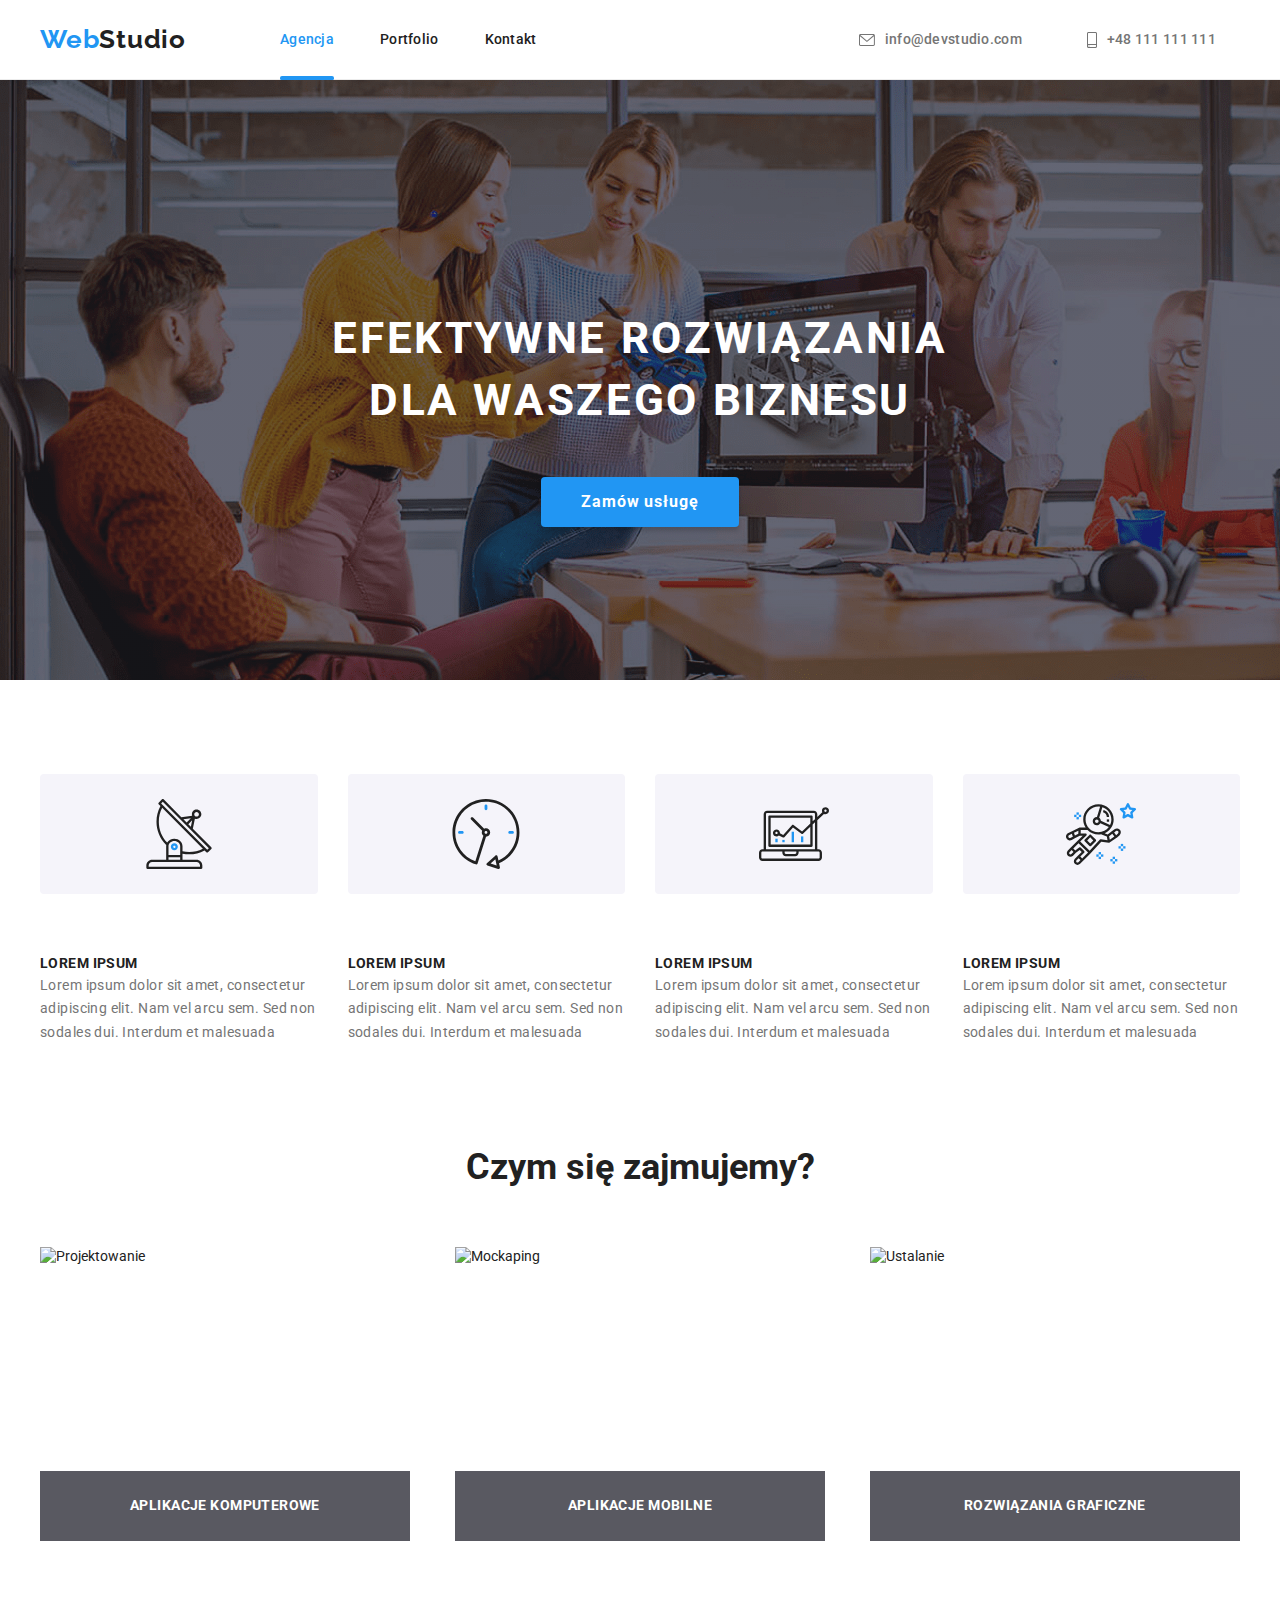
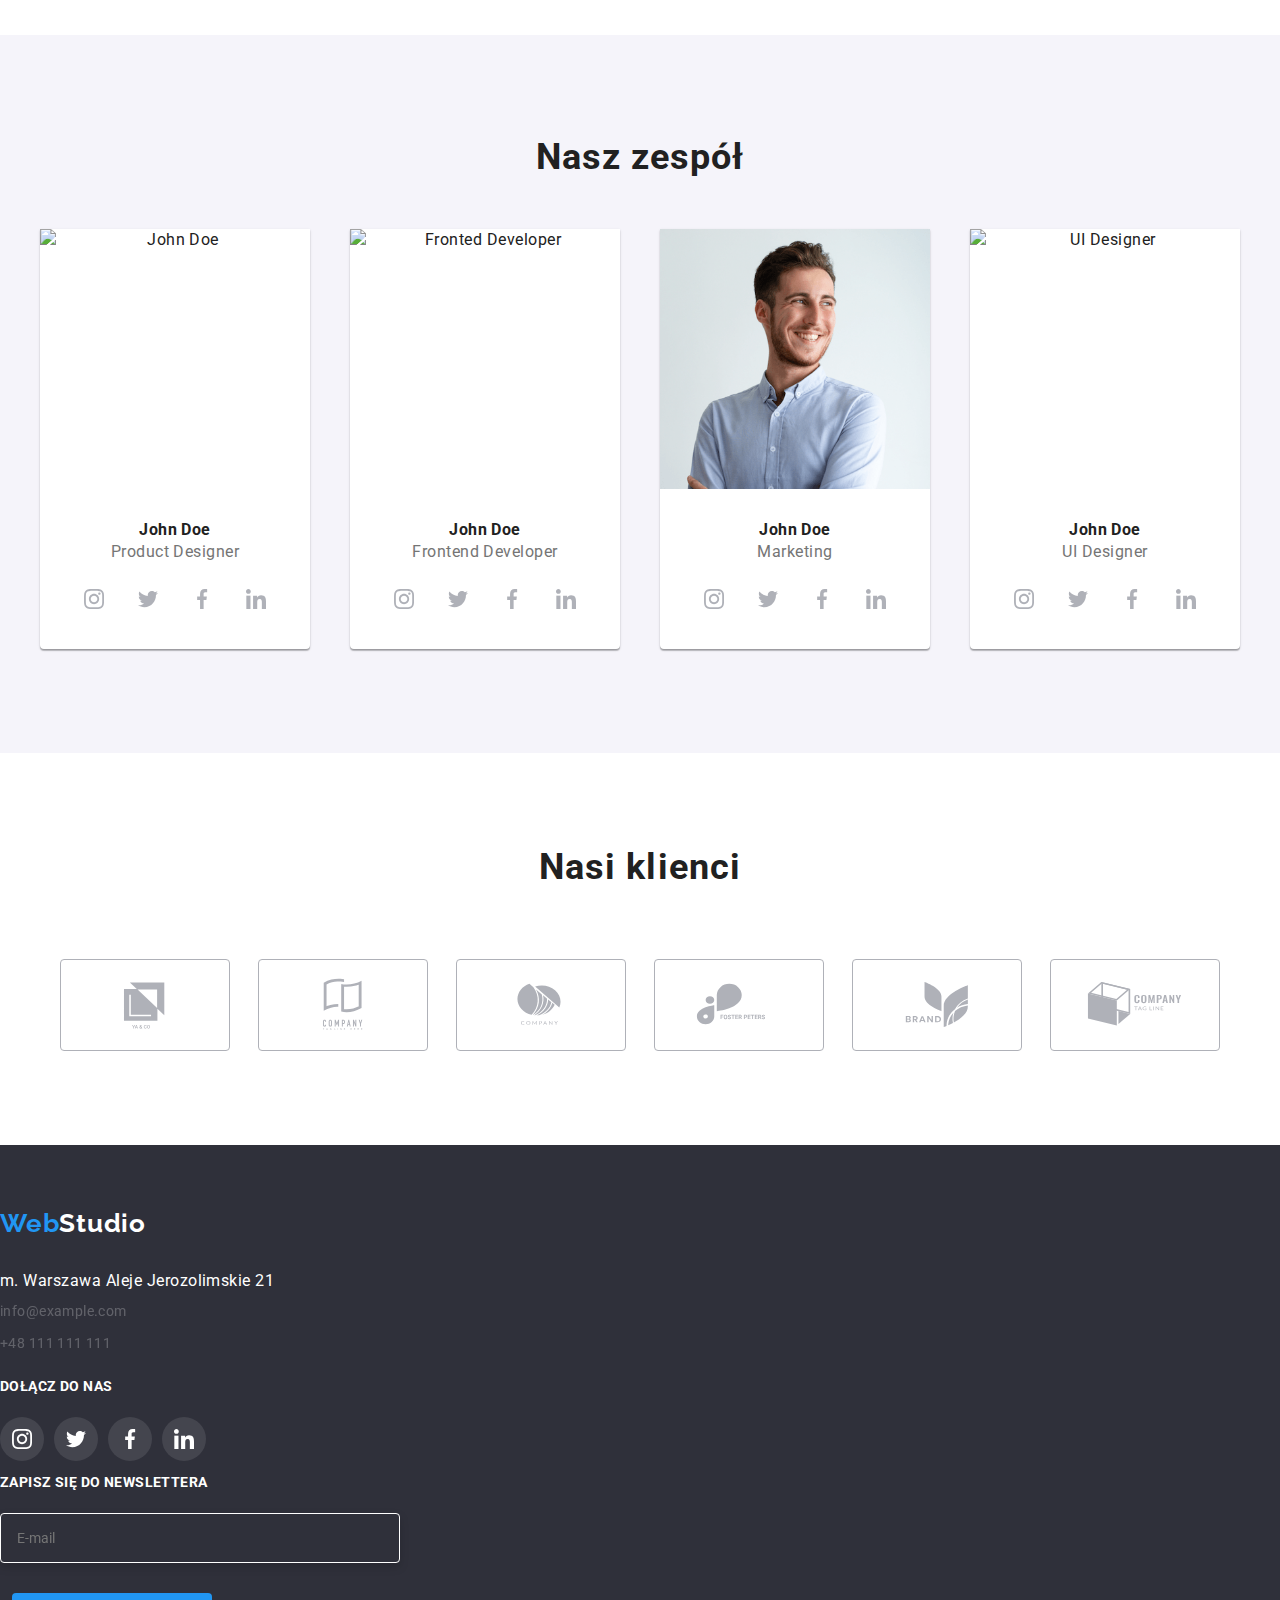
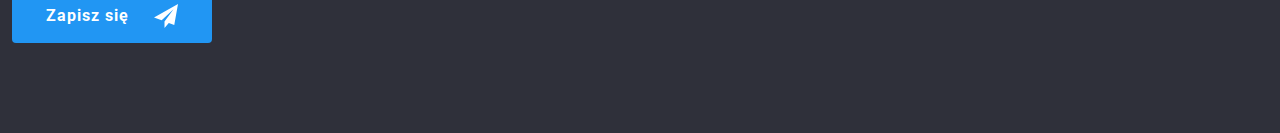
==== commit 3207eea4: "Add files via upload" ====
--- a/index.html
+++ b/index.html
@@ -27,14 +27,14 @@
     </nav>
     <ul class="header__list-nav1">
       <li class="header__list-menu1">
-	    <a class="header__list-nav1--a header__mail" href="mailto:info@example.com">
+	    <a class="header__list-nav--a header__mail" href="mailto:info@example.com">
         <svg class="header__ics" width="16px" height="12px">
           <use href="./images/icons.svg#icon-envelope">
           </use>
         </svg>  
       info@devstudio.com</a>
       <li class="header__list-menu1">
-        <a class="header__list-nav1--a header__tel" href="tel:+48111111111">
+        <a class="header__list-nav--a header__tel" href="tel:+48111111111">
           <svg class="header__ics" width="10px" height="16px">
             <use href="./images/icons.svg#icon-smartphone">
             </use>
@@ -359,7 +359,7 @@
     </section>
   </main>
   <footer class="footer">
-    <div class="container footer">
+    <div class="container--footer">
       <div>
       <h2>
       <a class="footer__end" href="index.html">
@@ -411,7 +411,7 @@
 </div>
 <div>
 <p class="footer__div--p">Zapisz się do newslettera</p>
-<div class="footer__div--div">
+<div class="footer__div--newsletter">
 <label class="footer__label--email" for="mail">
   <input class="footer__input" type="email" name="mail" id="mail" placeholder="E-mail"/>
 </label>
--- a/css/main.min.css
+++ b/css/main.min.css
@@ -1 +1 @@
-.is-hidden{opacity:0;visibility:hidden;pointer-events:none}.visually-hidden{position:absolute !important;clip:rect(1px 1px 1px 1px);clip:rect(1px, 1px, 1px, 1px);padding:0 !important;border:0 !important;height:1px !important;width:1px !important;overflow:hidden}:root{--grey: #f5f4fa;--black: #2f303a;--text-grey: #757575;--text-black: #212121;--blue: #2196f3;--white: #ffffff;--soc-grey: #afb1b8;--transition: 250ms cubic-bezier(0.4, 0, 0.2, 1)}.sec4__h2{height:42px;font-weight:700;font-size:36px;letter-spacing:.03em;color:var(--text-black);margin:0 auto;margin-bottom:50px;padding-bottom:50px;max-width:212px;padding-top:94px;line-height:1.6;background-color:#f5f4fa;text-align:center;padding-bottom:50px}.sec4__ul--figcaption{padding:30px 34px}.sec4__ul{display:flex;justify-content:space-between;align-items:center;gap:10px}.sec4__ul--figure{box-shadow:0px 1px 3px rgba(0,0,0,.12),0px 1px 1px rgba(0,0,0,.14),0px 2px 1px rgba(0,0,0,.2);border-radius:0px 0px 4px 4px;background-color:#fff;text-align:center;margin-left:0px}.sec4__ul--svg{align-items:center;justify-content:center;width:20px;height:20px}.sec4__ul--a{display:flex;width:40px;height:40px;border-radius:50%;background-color:var(--white);fill:#afb1b8;align-items:center;justify-content:center}.sec4__ul--a:hover{background-color:var(--blue);fill:var(--white);transition:var(--transition)}.sec4__ul--a:focus{background-color:var(--blue);fill:var(--white);transition:var(--transition)}.sec4__h3{font-size:16px;font-weight:bold;letter-spacing:.03em;text-align:center}.sec4__p{color:var(--text-grey);font-size:16px;font-weight:normal;letter-spacing:.03em;text-align:center;margin:0 auto;padding-bottom:16px}.sec4__list{background-color:#f5f4fa;display:flex;padding-left:0;padding-bottom:10px;justify-content:space-between}*{margin:0;padding:0;border:0;line-height:1.4em;vertical-align:baseline;text-decoration:none;outline:0}*,::after,::before{box-sizing:border-box}ul,ol{list-style-type:none}body{background-color:var(--white);display:block;color:#212121;font-family:"Roboto","Raleway",sans-serif}html{line-height:1.15;-webkit-text-size-adjust:100%}figcaption{padding-top:20px;padding-bottom:20px}img{display:block}input{line-height:1.15;margin:0;font-size:100%;font-family:inherit}footer{background-color:var(--black);color:#fff;font-size:16px;line-height:1.5;padding-bottom:60px}.sec1{background-color:#2f303a;margin:0 auto;height:600px;text-align:center;justify-content:center;display:flex;align-items:center;max-width:1600px;background-image:linear-gradient(rgba(47, 48, 58, 0.4), rgba(47, 48, 58, 0.4), rgba(47, 48, 58, 0.4), rgba(47, 48, 58, 0.4)),url("../images/bgImage.png");background-repeat:no-repeat;background-size:cover}.sec1__but{color:var(--white);background:var(--blue);border-radius:4px;font-weight:700;font-size:16px;line-height:1.875;border:none;text-align:center;letter-spacing:.06em;padding:10px 40px;box-shadow:0px 4px 4px rgba(0,0,0,.15);cursor:pointer;align-items:center;visibility:visible}.sec1__but:hover{border-radius:4px;transition:var(--transition)}.sec1__but:focus{border-radius:4px;transition:var(--transition)}.sec1__title{color:#fff;align-items:center;text-transform:uppercase;font-size:44px;padding-bottom:30px;margin:0 auto;max-width:696px}.sec1__main-container{width:1200px;color:#fff;font-weight:900;font-size:44px;text-transform:uppercase;line-height:1.4;text-align:center;max-width:1600px;letter-spacing:.06em;justify-content:space-between;padding-top:75px}.port1__ul{display:flex;justify-content:center;list-style-type:none;flex-wrap:wrap;margin-left:-8px;margin-bottom:-8px}.port1__ul--button{font-family:"Roboto",sans-serif;background-color:var(--grey);border-radius:4px;color:var(--text-black);border:0px;font-size:16px;font-weight:500;text-align:center;padding:6px 22px;line-height:1.625;letter-spacing:.03em;margin-left:8px;margin-bottom:8px;cursor:pointer;text-transform:none}.port1__ul--button:hover{background-color:var(--blue);color:var(--white);box-shadow:0px 1px 3px rgba(0,0,0,.12),0px 1px 1px rgba(0,0,0,.14),0px 2px 1px rgba(0,0,0,.2);transition:var(--transition)}.port1__ul--button:focus{background-color:var(--blue);color:var(--white);box-shadow:0px 1px 3px rgba(0,0,0,.12),0px 1px 1px rgba(0,0,0,.14),0px 2px 1px rgba(0,0,0,.2);transition:var(--transition)}.container{width:1200px;margin:0 auto;transition-property:background-color;transition-duration:250ms}footer .container{padding-top:60px;width:1200px}.sec5__clients{font-weight:700;font-size:36px;line-height:1.16;text-align:center;color:var(--text-black);letter-spacing:.03em;margin-bottom:50px}.sec5__list-clients{display:flex;list-style:none;justify-content:space-between;align-items:center;margin-right:20px;margin-left:20px;padding-top:20px}.sec5__ul--a{width:170px;height:92px;border-radius:4px;border:1px solid #afb1b8;fill:#afb1b8;box-sizing:border-box;justify-content:space-around;display:flex;align-items:center}.sec5__ul--a:focus{border:1px solid var(--blue);fill:var(--blue);color:var(--blue);transition:var(--transition)}.sec5__ul--a:hover{border:1px solid var(--blue);fill:var(--blue);color:var(--blue);transition:var(--transition)}.footer{display:flex;justify-content:space-between}.footer__end{font-family:Raleway;font-weight:700;font-size:26px;letter-spacing:.03em;color:#fff;line-height:1.4;text-decoration-line:none}.footer__address{padding-top:20px;color:var(--white);font-size:16px;font-style:normal;line-height:1.5;letter-spacing:.03em;list-style-type:none;margin-bottom:9px;gap:30px}.footer__mail,.footer__tel{font-size:14px;text-decoration-line:none;color:rgba(255,255,255,.6);opacity:40%;line-height:1.71;letter-spacing:.03em}.footer__mail:hover,.footer__tel:hover{text-decoration:underline;color:var(--blue);border-radius:4px;transition:var(--transition)}.footer__mail:focus,.footer__tel:focus{text-decoration:underline;color:var(--blue);border-radius:4px;transition:var(--transition)}.footer__ul{list-style:none;display:flex;align-items:center;margin-top:20px;flex-wrap:wrap;gap:10px;transition-property:fill,background-color;transition:var(--transition)}.footer__li{justify-content:space-between;align-items:center;display:flex;flex-wrap:wrap;gap:10px;border-radius:50%;background-color:rgba(255,255,255,.1);fill:var(--white)}.footer__li:focus{background-color:var(--blue);transition:var(--transition)}.footer__li:hover{background-color:var(--blue);transition:var(--transition)}.footer__li--svg{width:20px;height:20px;align-items:center;fill:var(--white)}.footer__li--svg:hover{background-color:var(--blue);transition:var(--transition)}.footer__li--svg:focus{background-color:var(--blue);transition:var(--transition)}.footer__h2{padding-top:12px;font-weight:700;font-size:14px;line-height:1.4;width:113px;height:16px;text-transform:uppercase;font-family:"Roboto";letter-spacing:.03em;padding-bottom:20px;color:var(--white)}.footer__li--a{width:44px;height:44px;display:flex;align-items:center;padding-left:12px;border-radius:50%;fill:var(--white)}.footer__li--a:hover{color:var(--white);transition:var(--transition)}.footer__li--a:focus{color:var(--white);transition:var(--transition)}.footer__address--p{padding-top:8px}.footer__div--p{padding-top:12px;font-family:"Roboto";font-weight:700;font-size:14px;letter-spacing:.03em;text-transform:uppercase;color:#fff}.footer__div--div{display:flex;justify-content:center;align-items:center}.footer__input{width:400px;height:50px;border:1px solid var(--white);filter:drop-shadow(0px 4px 4px rgba(0, 0, 0, 0.15));border-radius:4px;background-color:var(--black);margin-top:20px;padding-left:16px;color:var(--white)}.footer__input:hover{border:1px solid var(--blue);border-radius:4px;outline:none;transition:var(--transition);background-color:var(--black)}.footer__input:focus{border:1px solid var(--blue);border-radius:4px;outline:none;transition:var(--transition);background-color:var(--black)}.footer__label--email{margin-bottom:20px;align-items:center;text-transform:uppercase;font-size:14px;font-weight:bold;letter-spacing:.03em}.footer__button{width:200px;height:50px;background:var(--blue);border-radius:4px;font-weight:700;font-size:16px;line-height:1.875;text-align:center;align-items:center;justify-content:center;display:flex;letter-spacing:.06em;color:#fff;margin-bottom:60px;margin-left:12px;margin-top:30px;padding-bottom:3px;border:0px;cursor:pointer}.footer__button:hover{box-shadow:0px 4px 4px var(--blue)}.footer__button:focus{box-shadow:0px 4px 4px var(--blue)}.footer__button--svg{width:24px;height:24px;margin-left:25px}.footer__button--svg:hover{color:var(--text-black);fill:var(--text-black);transition:var(--transition)}.footer__button--svg:focus{color:var(--text-black);fill:var(--text-black);transition:var(--transition)}.backdrop{opacity:100%;align-items:center;position:fixed;top:50%;left:50%;width:100%;height:100%;border-radius:4px;transform:translate(-50%, -50%);background-color:rgba(0,0,0,.2);animation-name:scaling;animation-duration:2000ms;animation-timing-function:linear;animation-iteration-count:1;animation-direction:normal;transition-property:opacity,transform;transition-duration:250ms;transition-timing-function:ease-in-out}.modal{position:absolute;top:50%;left:50%;transform:translate(-50%, -50%);background-color:var(--white);padding:40px;box-shadow:0px 1px 3px rgba(0,0,0,.12),0px 1px 1px rgba(0,0,0,.14),0px 2px 1px rgba(0,0,0,.2);border-radius:4px;opacity:100%}.modal__button{cursor:pointer;position:absolute;top:8px;right:8px;width:30px;height:30px;background-color:var(--white);border-radius:50%;border:1px solid #000;opacity:100%;z-index:1000}.modal__button:hover{color:var(--blue);border-color:var(--blue);cursor:pointer;transition:var(--transition)}.modal__button:focus{color:var(--blue);border-color:var(--blue);cursor:pointer;transition:var(--transition)}.is-hidden{opacity:0;visibility:hidden;pointer-events:none}.form{display:flex;align-items:center;justify-content:space-between;flex-direction:column;position:relative}.form__h2{font-weight:700;font-size:20px;line-height:1.2;text-align:center;letter-spacing:.03em;color:var(--black);margin-bottom:12px}.form__div{display:flex;flex-direction:column;align-items:center;outline:none}.form__label{display:flex;flex-direction:column;justify-content:center;font-size:12px;line-height:1.16;letter-spacing:.01em;color:var(--text-grey);margin-block:4px 10px}.form__label:focus-within>svg{color:var(--blue);fill:var(--blue);transition:var(--transition)}.form__label:first-of-type{margin-top:0}.form__label--svg{position:absolute;display:flex;width:15px;height:12px;margin-top:18px;margin-left:12px;fill:var(--text-black)}.input__name{width:12px;height:12px}.input__tel{width:13px;height:13px}.input__mail{width:15px;height:12px}.form__label--input{border:1px solid rgba(33,33,33,.2);border-radius:4px;width:448px;height:40px;margin-top:4px;text-indent:42px;color:var(--text-grey);font-size:12px;display:block;background-repeat:no-repeat;background-position:left 15px center;transition:background-image var(--transition)}.form__label--input:focus+svg{fill:var(--blue)}.form__label--input:focus{border:1px solid var(--blue);border-radius:4px;outline:none;transition:var(--transition)}.form__label--input:hover{border:1px solid var(--blue);border-radius:4px;outline:none;transition:var(--transition)}.form__label--textarea{width:448px;height:120px;font-size:12px;padding:12px 16px;letter-spacing:.01em;color:var(--text-grey);opacity:50%;margin-top:4px;resize:none;border:1px solid rgba(33,33,33,.2);border-radius:4px}.form__label--textarea:focus{border:1px solid var(--blue);border-radius:4px;outline:none;transition:var(--transition)}.form__label--textarea:hover{border:1px solid var(--blue);border-radius:4px;outline:none;transition:var(--transition)}.form__checkbox{display:flex;align-items:center;margin-top:20px;cursor:pointer}.form__span{display:flex;align-items:center;margin-top:1px;font-size:14px;line-height:1.71;letter-spacing:.03em;color:var(--text-grey);margin-left:8px;transition:var(--transition)}.form__span::before{display:inline-block;content:"";width:16px;height:15px;outline:1px solid #212121;border-radius:2px;margin-right:9px;transition:var(--transition)}.form__span--a{padding-left:3px;padding-right:3px;text-decoration:none;color:var(--blue);transition:var(--transition);transition-property:text-decoration,color;letter-spacing:.06em}.form__span--a:hover{cursor:pointer;text-decoration:underline;color:var(--blue);transition:var(--transition)}.form__checkbox--input:checked+.form__span::before{background-color:var(--blue);outline:1px solid var(--blue);border-radius:2px;background-image:url(../images/check.svg);background-repeat:no-repeat;background-size:cover;background-position:center;margin-right:8px}.form___button{background:var(--blue);box-shadow:0px 4px 4px rgba(0,0,0,.15);border-radius:4px;line-height:1.87;letter-spacing:.06em;color:#fff;margin-top:30px;border:0px;cursor:pointer}.form___button:hover{background-color:var(--grey);color:#212121;transition:var(--transition)}.form___button:focus{background-color:var(--grey);color:#212121;transition:var(--transition)}.form___button--span{padding:10px 76px;letter-spacing:.06em;line-height:1.88;display:flex;align-items:center;justify-content:center;text-align:center;font-weight:700;font-size:16px}.header{background-color:#fff;font-weight:500;font-size:14px;line-height:1.14;letter-spacing:.02em;border-bottom:1px solid #ececec;min-height:80px;display:flex;align-items:center}.header::after{text-decoration:underline}.header .container{display:flex;align-items:center}.active::after{content:"";display:block;position:absolute;border-top:4px solid var(--blue);border-bottom:0cm;border-radius:2px;width:100%;bottom:-31px;left:0;background-color:var(--blue)}.header__link{text-decoration:none;font-family:Raleway;font-weight:700;font-size:26px;letter-spacing:.03em;color:var(--text-black);line-height:1.19;text-decoration-line:none}.header__nav--a{color:var(--text-black);font-weight:500;display:flex}.header__list-menu{display:flex}.header__list-menu1{display:flex;align-items:center;justify-content:center}.header__list-menu1:focus{color:var(--blue);transition:var(--transition)}.header__list-menu1:hover{color:var(--blue);transition:var(--transition)}.header__list-nav{display:flex;align-items:center}.header__list-nav[href="index.html"]{margin-right:46px}.header__list-nav--a{text-decoration:none;display:flex}.header__list-nav--a[href="index.html"]{margin-left:94px}.header__list-nav .active{position:relative;color:var(--blue);top:0;left:0}.header__tel,.header__mail{color:var(--text-grey);margin-left:10px;align-items:center}.header__tel:focus,.header__mail:focus{fill:var(--blue);transition:var(--transition)}.header__tel:hover,.header__mail:hover{fill:var(--blue);transition:var(--transition)}.header__list-nav1{list-style-type:none;margin-left:auto;margin-right:12px;display:flex;align-items:center}.header__list-nav1--a{text-decoration:none;color:var(--text-grey);margin-left:50px;display:flex}.header__list-nav1--a:hover{color:var(--blue);transition:var(--transition)}.header__list-nav1--a:focus{color:var(--blue);transition:var(--transition)}.header__agency,.header__portfolio,.header__contact{color:var(--text-grey);cursor:pointer;text-decoration-line:none;font-weight:500;font-size:14px;letter-spacing:.02em}.header__agency:focus,.header__portfolio:focus,.header__contact:focus{color:var(--blue);transition:var(--transition)}.header__agency:hover,.header__portfolio:hover,.header__contact:hover{color:var(--blue);transition:var(--transition)}.header__tel,.header__mail{cursor:pointer;text-decoration:none;color:var(--text-grey)}.header__tel:focus,.header__mail:focus{color:var(--blue);fill:var(--blue);cursor:pointer;transition:var(--transition)}.header__tel:hover,.header__mail:hover{color:var(--blue);fill:var(--blue);cursor:pointer;transition:var(--transition)}.header__tel{margin-left:15px;padding-right:12px}.header__tel:hover>.header__ics{fill:var(--blue);transition:var(--transition)}.header__mail{margin-left:15px;padding-right:50px}.header__mail:hover>.header__ics{fill:var(--blue);transition:var(--transition)}.header__ic{cursor:pointer;text-decoration:none;color:var(--text-grey);display:flex;padding:20px 0;fill:var(--text-grey);transition-property:fill,background-color;transition:var(--transition)}.header__ics{margin-right:10px;fill:var(--text-grey);transition-property:fill,background-color;transition:var(--transition)}.header__ics:hover{fill:var(--blue);transition:var(--transition)}.header__ics:focus{fill:var(--blue);transition:var(--transition)}.header__mail .header__ics{width:16px;height:12px}.header__tel .header__ics{width:10px;height:16px}.header__list-menu:not(:last-child){margin-right:46px}.icon{display:inline-block;width:1em;height:1em;stroke-width:0}.icon-antena{width:0.9423828125em;background-image:url("../images/antena.svg")}.icon-astronaut{width:0.9013671875em}.icon-clock{width:0.9716796875em}.icon-comp{width:1.2958984375em}.icon-envelope{width:1.3330078125em}.icon-Logo1{width:1.7373046875em}.icon-Logo2{width:1.7373046875em}.icon-Logo3{width:1.7666015625em}.icon-Logo4{width:1.7666015625em}.icon-Logo5{width:1.7666015625em}.icon-Logo6{width:1.7666015625em}.icon-telefon{width:.625em}.port2__ul{list-style-type:none;display:flex;flex-wrap:wrap;margin-bottom:94px;padding-bottom:20px;gap:30px;letter-spacing:.03em}.port2__li{display:flex;justify-content:space-between;box-sizing:border-box;border:1px solid var(--white);background:var(--white);border:0px;cursor:pointer}.port2__li>img{object-fit:cover}.port2__li:hover .port2__div--img{transform:translateY(0);transition:var(--transition)}.port2__li:hover{box-shadow:0px 1px 1px rgba(0,0,0,.12),0px 4px 4px rgba(0,0,0,.06),1px 4px 6px rgba(0,0,0,.16);transition:var(--transition)}.port2__div{position:relative;overflow:hidden}.port2__div--img{position:absolute;top:0;left:0;width:100%;height:100%;letter-spacing:.03em;background-color:rgba(33,150,243,.9);transform:translateY(100%);transition:var(--transition);transition-property:transform;transition-timing-function:ease;transition-delay:0s}.port2__div--p{text-align:left;padding-top:49px;padding-left:24px;padding-right:24px;font-family:"Roboto";font-size:18px;letter-spacing:.03em;color:#fff}.port2_figcaption{padding:20px 24px;border-right:1px solid #eee;border-left:1px solid #eee;border-bottom:1px solid #eee;letter-spacing:.06em}.port2__figcaption--h3{font-weight:700;font-size:18px;line-height:2;letter-spacing:.06em;padding-bottom:4px}.port2__figcaption--p{color:#757575;width:322px;height:30px;font-size:16px;line-height:1.875;letter-spacing:.03em}.port2__figure{position:relative;width:370px;overflow:hidden;align-items:center;background-color:#fff;justify-content:space-between;border-radius:0px}.port2__figure:focus{cursor:pointer;box-shadow:0px 1px 3px rgba(0,0,0,.12),0px 1px 1px rgba(0,0,0,.14);animation:cursorMoveOut .8s forwards;transition:var(--transition)}.port2__figure:hover{cursor:pointer;box-shadow:0px 1px 3px rgba(0,0,0,.12),0px 1px 1px rgba(0,0,0,.14);animation:cursorMoveOut .8s forwards;transition:var(--transition)}.sec3__list-images{display:flex;font-size:14px;line-height:1.14;padding-left:0;list-style-type:none;justify-content:space-between;align-items:center}.sec3__figure{border-radius:0px;position:relative}.sec3__under-photo{display:flex;position:absolute;justify-content:center;text-transform:uppercase;text-align:center;align-items:center;height:70px;width:370px;bottom:0px;overflow:hidden;margin:auto;color:#fff;font-size:14px;font-weight:700;line-height:1.14;letter-spacing:.03em;background:rgba(47,48,58,.8);opacity:100%}.sec3__h2{background-color:var(--white);font-weight:700;font-size:36px;line-height:1.6;text-align:center;padding-bottom:50px}.Web,.stat{font-family:"Raleway","sans-serif";font-weight:700;font-size:26px;font-style:normal;line-height:1.19;letter-spacing:.03em}.Web{color:var(--blue)}.stat{color:var(--text-black)}.footer__stat{color:var(--white)}.section{padding-top:94px;padding-bottom:94px}.section__port1{padding-top:94px;padding-bottom:56px}.section__port2{padding-bottom:50px}.ic{display:flex;justify-content:center;align-items:center;height:120px;padding:25px 0;border-radius:4px;margin-bottom:30px;background-color:var(--grey);fill:#afb1b8;transition-property:fill,background-color;transition:var(--transition)}.ics{width:70px;height:70px}.sec2{font-size:14px;line-height:1.14;justify-content:space-between;background-color:var(--white);display:flex;gap:30px;padding-bottom:0;letter-spacing:.03em;align-items:center}.sec3{background-color:var(--white);font-size:14px;line-height:1.14;justify-content:space-between}.sec4{background-color:var(--grey);font-size:16px;line-height:1.5;letter-spacing:.03em;padding-top:0;justify-content:space-between}.sec5__ul--a{width:170px;height:92px;border-radius:4px;border:1px solid #afb1b8;fill:#afb1b8;box-sizing:border-box;justify-content:space-around;display:flex;align-items:center}.sec5__ul--a:hover{border:1px solid var(--blue);fill:var(--blue);color:var(--blue);transition:var(--transition)}.sec5__ul--a:focus{border:1px solid var(--blue);fill:var(--blue);color:var(--blue);transition:var(--transition)}.sec5__clients{font-weight:700;font-size:36px;line-height:1.16;text-align:center;color:var(--text-black);letter-spacing:.03em;margin-bottom:50px}.sec5__list-clients{display:flex;list-style:none;justify-content:space-between;align-items:center;margin-right:20px;margin-left:20px;padding-top:20px}.sec2__lorem{background-color:var(--white);display:flex;gap:30px;padding-bottom:0;letter-spacing:.03em;align-items:center;font-size:14px;line-height:1.14;justify-content:space-between}.sec2__text{font-size:14px;font-weight:700;letter-spacing:.03em;text-transform:uppercase;display:block;text-align:left;list-style:none;padding-right:30px;padding-top:30px}.sec2__text-lorem{padding-top:10px;font-size:14px;line-height:1.7;color:var(--text-grey);letter-spacing:.03em;text-align:justify}/*# sourceMappingURL=main.min.css.map */+.is-hidden{opacity:0;visibility:hidden;pointer-events:none}.visually-hidden{position:absolute !important;clip:rect(1px 1px 1px 1px);clip:rect(1px, 1px, 1px, 1px);padding:0 !important;border:0 !important;height:1px !important;width:1px !important;overflow:hidden}:root{--grey: #f5f4fa;--black: #2f303a;--text-grey: #757575;--text-black: #212121;--blue: #2196f3;--white: #ffffff;--soc-grey: #afb1b8;--transition: 250ms cubic-bezier(0.4, 0, 0.2, 1)}.sec4__h2{height:42px;font-weight:700;font-size:36px;letter-spacing:.03em;color:var(--text-black);margin:0 auto;margin-bottom:50px;padding-bottom:50px;max-width:212px;padding-top:94px;line-height:1.6;background-color:#f5f4fa;text-align:center;padding-bottom:50px}.sec4__ul--figcaption{padding:30px 34px}.sec4__ul{display:flex;justify-content:space-between;align-items:center;gap:10px}.sec4__ul--figure{box-shadow:0px 1px 3px rgba(0,0,0,.12),0px 1px 1px rgba(0,0,0,.14),0px 2px 1px rgba(0,0,0,.2);border-radius:0px 0px 4px 4px;background-color:#fff;text-align:center;margin-left:0px}.sec4__ul--svg{align-items:center;justify-content:center;width:20px;height:20px}.sec4__ul--a{display:flex;width:40px;height:40px;border-radius:50%;background-color:var(--white);fill:#afb1b8;align-items:center;justify-content:center}.sec4__ul--a:hover{background-color:var(--blue);fill:var(--white);transition:var(--transition)}.sec4__ul--a:focus{background-color:var(--blue);fill:var(--white);transition:var(--transition)}.sec4__h3{font-size:16px;font-weight:bold;letter-spacing:.03em;text-align:center}.sec4__p{color:var(--text-grey);font-size:16px;font-weight:normal;letter-spacing:.03em;text-align:center;margin:0 auto;padding-bottom:16px}.sec4__list{background-color:#f5f4fa;display:flex;padding-left:0;padding-bottom:10px;justify-content:space-between}*{margin:0;padding:0;border:0;line-height:1.4em;vertical-align:baseline;text-decoration:none;outline:0}*,::after,::before{box-sizing:border-box}ul,ol{list-style-type:none}body{background-color:var(--white);display:block;color:#212121;font-family:"Roboto","Raleway",sans-serif}html{line-height:1.15;-webkit-text-size-adjust:100%}figcaption{padding-top:20px;padding-bottom:20px}img{display:block}input{line-height:1.15;margin:0;font-size:100%;font-family:inherit}footer{background-color:var(--black);color:#fff;font-size:16px;line-height:1.5;padding-bottom:60px}.sec1{background-color:#2f303a;margin:0 auto;height:600px;text-align:center;justify-content:center;display:flex;align-items:center;max-width:1600px;background-image:linear-gradient(rgba(47, 48, 58, 0.4), rgba(47, 48, 58, 0.4), rgba(47, 48, 58, 0.4), rgba(47, 48, 58, 0.4)),url("../images/bgImage.png");background-repeat:no-repeat;background-size:cover}.sec1__but{color:var(--white);background:var(--blue);border-radius:4px;font-weight:700;font-size:16px;line-height:1.875;border:none;text-align:center;letter-spacing:.06em;padding:10px 40px;box-shadow:0px 4px 4px rgba(0,0,0,.15);cursor:pointer;align-items:center;visibility:visible}.sec1__but:hover{border-radius:4px;transition:var(--transition)}.sec1__but:focus{border-radius:4px;transition:var(--transition)}.sec1__title{color:#fff;align-items:center;text-transform:uppercase;font-size:44px;padding-bottom:30px;margin:0 auto;max-width:696px}.sec1__main-container{width:1200px;color:#fff;font-weight:900;font-size:44px;text-transform:uppercase;line-height:1.4;text-align:center;max-width:1600px;letter-spacing:.06em;justify-content:space-between;padding-top:75px}.port1__ul{display:flex;justify-content:center;list-style-type:none;flex-wrap:wrap;margin-left:-8px;margin-bottom:-8px}.port1__ul--button{font-family:"Roboto",sans-serif;background-color:var(--grey);border-radius:4px;color:var(--text-black);border:0px;font-size:16px;font-weight:500;text-align:center;padding:6px 22px;line-height:1.625;letter-spacing:.03em;margin-left:8px;margin-bottom:8px;cursor:pointer;text-transform:none}.port1__ul--button:hover{background-color:var(--blue);color:var(--white);box-shadow:0px 1px 3px rgba(0,0,0,.12),0px 1px 1px rgba(0,0,0,.14),0px 2px 1px rgba(0,0,0,.2);transition:var(--transition)}.port1__ul--button:focus{background-color:var(--blue);color:var(--white);box-shadow:0px 1px 3px rgba(0,0,0,.12),0px 1px 1px rgba(0,0,0,.14),0px 2px 1px rgba(0,0,0,.2);transition:var(--transition)}.container{width:1200px;margin:0 auto;transition-property:background-color;transition-duration:250ms}.container--footer{padding-top:60px}.sec5__clients{font-weight:700;font-size:36px;line-height:1.16;text-align:center;color:var(--text-black);letter-spacing:.03em;margin-bottom:50px}.sec5__list-clients{display:flex;list-style:none;justify-content:space-between;align-items:center;margin-right:20px;margin-left:20px;padding-top:20px}.sec5__ul--a{width:170px;height:92px;border-radius:4px;border:1px solid #afb1b8;fill:#afb1b8;box-sizing:border-box;justify-content:space-around;display:flex;align-items:center}.sec5__ul--a:focus{border:1px solid var(--blue);fill:var(--blue);color:var(--blue);transition:var(--transition)}.sec5__ul--a:hover{border:1px solid var(--blue);fill:var(--blue);color:var(--blue);transition:var(--transition)}.footer{display:flex;justify-content:space-between}.footer__end{font-family:Raleway;font-weight:700;font-size:26px;letter-spacing:.03em;color:#fff;line-height:1.4;text-decoration-line:none}.footer__address{padding-top:20px;color:var(--white);font-size:16px;font-style:normal;line-height:1.5;letter-spacing:.03em;list-style-type:none;margin-bottom:9px;gap:30px}.footer__mail,.footer__tel{font-size:14px;text-decoration-line:none;color:rgba(255,255,255,.6);opacity:40%;line-height:1.71;letter-spacing:.03em}.footer__mail:hover,.footer__tel:hover{text-decoration:underline;color:var(--blue);border-radius:4px;transition:var(--transition)}.footer__mail:focus,.footer__tel:focus{text-decoration:underline;color:var(--blue);border-radius:4px;transition:var(--transition)}.footer__ul{list-style:none;display:flex;align-items:center;margin-top:20px;flex-wrap:wrap;gap:10px;transition-property:fill,background-color;transition:var(--transition)}.footer__li{justify-content:space-between;align-items:center;display:flex;flex-wrap:wrap;gap:10px;border-radius:50%;background-color:rgba(255,255,255,.1);fill:var(--white)}.footer__li:focus-within{background-color:var(--blue);transition:var(--transition)}.footer__li:hover{background-color:var(--blue);transition:var(--transition)}.footer__li--svg{width:20px;height:20px;align-items:center;fill:var(--white)}.footer__li--svg:hover{background-color:var(--blue);transition:var(--transition)}.footer__li--svg:focus{background-color:var(--blue);transition:var(--transition)}.footer__h2{padding-top:12px;font-weight:700;font-size:14px;line-height:1.4;width:113px;height:16px;text-transform:uppercase;font-family:"Roboto";letter-spacing:.03em;padding-bottom:20px;color:var(--white)}.footer__li--a{width:44px;height:44px;display:flex;align-items:center;padding-left:12px;border-radius:50%;fill:var(--white)}.footer__li--a:hover{color:var(--white);transition:var(--transition)}.footer__li--a:focus{color:var(--white);transition:var(--transition)}.footer__address--p{padding-top:8px}.footer__div--p{padding-top:12px;font-family:"Roboto";font-weight:700;font-size:14px;letter-spacing:.03em;text-transform:uppercase;color:#fff}.footer__div--div{display:flex;justify-content:center;align-items:center}.footer__input{width:400px;height:50px;margin-top:10px;border:1px solid var(--white);filter:drop-shadow(0px 4px 4px rgba(0, 0, 0, 0.15));border-radius:4px;background-color:var(--black);margin-top:20px;padding-left:16px;color:var(--white)}.footer__input:hover{border:1px solid var(--blue);border-radius:4px;outline:none;transition:var(--transition);background-color:var(--black)}.footer__input:focus{border:1px solid var(--blue);border-radius:4px;outline:none;transition:var(--transition);background-color:var(--black)}.footer__label--email{margin-bottom:20px;align-items:center;text-transform:uppercase;font-size:14px;font-weight:bold;letter-spacing:.03em}.footer__button{width:200px;height:50px;margin-top:10px;background:var(--blue);border-radius:4px;font-weight:700;font-size:16px;line-height:1.875;text-align:center;align-items:center;justify-content:center;display:flex;letter-spacing:.06em;color:#fff;margin-bottom:30px;margin-left:12px;margin-top:30px;padding-bottom:3px;border:0px;cursor:pointer}.footer__button:hover{box-shadow:0px 4px 4px var(--blue)}.footer__button:focus{box-shadow:0px 4px 4px var(--blue)}.footer__button--svg{width:24px;height:24px;margin-left:25px}.footer__button--svg:hover{color:var(--text-black);fill:var(--text-black);transition:var(--transition)}.footer__button--svg:focus{color:var(--text-black);fill:var(--text-black);transition:var(--transition)}.backdrop{opacity:100%;align-items:center;position:fixed;top:50%;left:50%;width:100%;height:100%;border-radius:4px;transform:translate(-50%, -50%);background-color:rgba(0,0,0,.2);animation-name:scaling;animation-duration:2000ms;animation-timing-function:linear;animation-iteration-count:1;animation-direction:normal;transition-property:opacity,transform;transition-duration:250ms;transition-timing-function:ease-in-out}.modal{position:absolute;top:50%;left:50%;transform:translate(-50%, -50%);background-color:var(--white);padding:40px;box-shadow:0px 1px 3px rgba(0,0,0,.12),0px 1px 1px rgba(0,0,0,.14),0px 2px 1px rgba(0,0,0,.2);border-radius:4px;opacity:100%}.modal__button{cursor:pointer;position:absolute;top:8px;right:8px;width:30px;height:30px;background-color:var(--white);border-radius:50%;border:1px solid #000;opacity:100%;z-index:1000}.modal__button:hover{color:var(--blue);border-color:var(--blue);cursor:pointer;transition:var(--transition)}.modal__button:focus{color:var(--blue);border-color:var(--blue);cursor:pointer;transition:var(--transition)}.is-hidden{opacity:0;visibility:hidden;pointer-events:none}.form{display:flex;align-items:center;justify-content:space-between;flex-direction:column;position:relative}.form__h2{font-weight:700;font-size:20px;line-height:1.2;text-align:center;letter-spacing:.03em;color:var(--black);margin-bottom:12px}.form__div{display:flex;flex-direction:column;align-items:center;outline:none}.form__label{display:flex;flex-direction:column;justify-content:center;font-size:12px;line-height:1.16;letter-spacing:.01em;color:var(--text-grey);margin-block:4px 10px}.form__label:focus-within>svg{color:var(--blue);fill:var(--blue);transition:var(--transition)}.form__label:first-of-type{margin-top:0}.form__label--svg{position:absolute;display:flex;width:15px;height:12px;margin-top:18px;margin-left:12px;fill:var(--text-black)}.input__name{width:12px;height:12px}.input__tel{width:13px;height:13px}.input__mail{width:15px;height:12px}.form__label--input{border:1px solid rgba(33,33,33,.2);border-radius:4px;width:448px;height:40px;margin-top:4px;text-indent:42px;color:var(--text-grey);font-size:12px;display:block;background-repeat:no-repeat;background-position:left 15px center;transition:background-image var(--transition)}.form__label--input:focus+svg{fill:var(--blue)}.form__label--input:focus{border:1px solid var(--blue);border-radius:4px;outline:none;transition:var(--transition)}.form__label--input:hover{border:1px solid var(--blue);border-radius:4px;outline:none;transition:var(--transition)}.form__label--textarea{width:448px;height:120px;font-size:12px;padding:12px 16px;letter-spacing:.01em;color:var(--text-grey);opacity:50%;margin-top:4px;resize:none;border:1px solid rgba(33,33,33,.2);border-radius:4px}.form__label--textarea:focus{border:1px solid var(--blue);border-radius:4px;outline:none;transition:var(--transition)}.form__label--textarea:hover{border:1px solid var(--blue);border-radius:4px;outline:none;transition:var(--transition)}.form__checkbox{display:flex;align-items:center;margin-top:20px;cursor:pointer}.form__span{display:flex;align-items:center;margin-top:1px;font-size:14px;line-height:1.71;letter-spacing:.03em;color:var(--text-grey);margin-left:8px;transition:var(--transition)}.form__span::before{display:inline-block;content:"";width:16px;height:15px;outline:1px solid #212121;border-radius:2px;margin-right:9px;transition:var(--transition)}.form__span--a{padding-left:3px;padding-right:3px;text-decoration:none;color:var(--blue);transition:var(--transition);transition-property:text-decoration,color;letter-spacing:.06em}.form__span--a:hover{cursor:pointer;text-decoration:underline;color:var(--blue);transition:var(--transition)}.form__checkbox--input:checked+.form__span::before{background-color:var(--blue);outline:1px solid var(--blue);border-radius:2px;background-image:url(../images/check.svg);background-repeat:no-repeat;background-size:cover;background-position:center;margin-right:8px}.form___button{background:var(--blue);box-shadow:0px 4px 4px rgba(0,0,0,.15);border-radius:4px;line-height:1.87;letter-spacing:.06em;color:#fff;margin-top:30px;border:0px;cursor:pointer}.form___button:hover{background-color:var(--grey);color:#212121;transition:var(--transition)}.form___button:focus{background-color:var(--grey);color:#212121;transition:var(--transition)}.form___button--span{padding:10px 76px;letter-spacing:.06em;line-height:1.88;display:flex;align-items:center;justify-content:center;text-align:center;font-weight:700;font-size:16px}.header{background-color:#fff;font-weight:500;font-size:14px;line-height:1.14;letter-spacing:.02em;border-bottom:1px solid #ececec;min-height:80px;display:flex;align-items:center}.header::after{text-decoration:underline}.header .container{display:flex;align-items:center}.active::after{content:"";display:block;position:absolute;border-top:4px solid var(--blue);border-bottom:0cm;border-radius:2px;width:100%;bottom:-31px;left:0;background-color:var(--blue)}.header__link{text-decoration:none;font-family:Raleway;font-weight:700;font-size:26px;letter-spacing:.03em;color:var(--text-black);line-height:1.19;text-decoration-line:none}.header__nav--a{color:var(--text-black);font-weight:500;display:flex}.header__list-menu{display:flex}.header__list-menu1{display:flex;align-items:center;justify-content:center}.header__list-menu1:focus{color:var(--blue);transition:var(--transition)}.header__list-menu1:hover{color:var(--blue);transition:var(--transition)}.header__list-nav{display:flex;align-items:center}.header__list-nav[href="index.html"]{margin-right:46px}.header__list-nav--a{text-decoration:none;display:flex}.header__list-nav a[href="index.html"]{margin-left:94px}.header__list-nav .active{position:relative;color:var(--blue);top:0;left:0}.header__tel,.header__mail{color:var(--text-grey);margin-left:10px;align-items:center}.header__tel:focus,.header__mail:focus{fill:var(--blue);transition:var(--transition)}.header__tel:hover,.header__mail:hover{fill:var(--blue);transition:var(--transition)}.header__list-nav1{list-style-type:none;margin-left:auto;margin-right:12px;display:flex;align-items:center}.header__list-nav1--a{text-decoration:none;color:var(--text-grey);margin-left:50px;display:flex}.header__list-nav1--a:hover{color:var(--blue);transition:var(--transition)}.header__list-nav1--a:focus{color:var(--blue);transition:var(--transition)}.header__agency,.header__portfolio,.header__contact{color:var(--text-black);cursor:pointer;text-decoration-line:none;font-weight:500;font-size:14px;letter-spacing:.02em}.header__agency:focus,.header__portfolio:focus,.header__contact:focus{color:var(--blue);transition:var(--transition)}.header__agency:hover,.header__portfolio:hover,.header__contact:hover{color:var(--blue);transition:var(--transition)}.header__tel,.header__mail{cursor:pointer;text-decoration:none;color:var(--text-grey)}.header__tel:focus,.header__mail:focus{color:var(--blue);fill:var(--blue);cursor:pointer;transition:var(--transition)}.header__tel:hover,.header__mail:hover{color:var(--blue);fill:var(--blue);cursor:pointer;transition:var(--transition)}.header__tel{margin-left:15px;padding-right:12px}.header__tel:hover>.header__ics{fill:var(--blue);transition:var(--transition)}.header__mail{margin-left:15px;padding-right:50px}.header__mail:hover>.header__ics{fill:var(--blue);transition:var(--transition)}.header__ic{cursor:pointer;text-decoration:none;color:var(--text-grey);display:flex;padding:20px 0;fill:var(--text-grey);transition-property:fill,background-color;transition:var(--transition)}.header__ics{margin-right:10px;fill:var(--text-grey);transition-property:fill,background-color;transition:var(--transition)}.header__ics:hover{fill:var(--blue);transition:var(--transition)}.header__ics:focus{fill:var(--blue);transition:var(--transition)}.header__mail .header__ics{width:16px;height:12px}.header__tel .header__ics{width:10px;height:16px}.header__list-menu:not(:last-child){margin-right:46px}.port2__ul{list-style-type:none;display:flex;flex-wrap:wrap;margin-bottom:94px;padding-bottom:20px;gap:30px;letter-spacing:.03em}.port2__li{display:flex;justify-content:space-between;box-sizing:border-box;border:1px solid var(--white);background:var(--white);border:0px;cursor:pointer}.port2__li>img{object-fit:cover}.port2__li:hover .port2__div--img{transform:translateY(0);transition:var(--transition)}.port2__li:hover{box-shadow:0px 1px 1px rgba(0,0,0,.12),0px 4px 4px rgba(0,0,0,.06),1px 4px 6px rgba(0,0,0,.16);transition:var(--transition)}.port2__div{position:relative;overflow:hidden}.port2__div--img{position:absolute;top:0;left:0;width:100%;height:100%;letter-spacing:.03em;background-color:rgba(33,150,243,.9);transform:translateY(100%);transition:var(--transition);transition-property:transform;transition-timing-function:ease;transition-delay:0s}.port2__div--p{text-align:left;padding-top:49px;padding-left:24px;padding-right:24px;font-family:"Roboto";font-size:18px;letter-spacing:.03em;color:#fff}.port2_figcaption{padding:20px 24px;border-right:1px solid #eee;border-left:1px solid #eee;border-bottom:1px solid #eee;letter-spacing:.06em}.port2__figcaption--h3{font-weight:700;font-size:18px;line-height:2;letter-spacing:.06em;padding-bottom:4px}.port2__figcaption--p{color:#757575;width:322px;height:30px;font-size:16px;line-height:1.875;letter-spacing:.03em}.port2__figure{position:relative;width:370px;overflow:hidden;align-items:center;background-color:#fff;justify-content:space-between;border-radius:0px}.port2__figure:focus{cursor:pointer;box-shadow:0px 1px 3px rgba(0,0,0,.12),0px 1px 1px rgba(0,0,0,.14);animation:cursorMoveOut .8s forwards;transition:var(--transition)}.port2__figure:hover{cursor:pointer;box-shadow:0px 1px 3px rgba(0,0,0,.12),0px 1px 1px rgba(0,0,0,.14);animation:cursorMoveOut .8s forwards;transition:var(--transition)}.sec3__list-images{display:flex;font-size:14px;line-height:1.14;padding-left:0;list-style-type:none;justify-content:space-between;align-items:center}.sec3__figure{border-radius:0px;position:relative}.sec3__under-photo{display:flex;position:absolute;justify-content:center;text-transform:uppercase;text-align:center;align-items:center;height:70px;width:370px;bottom:0px;overflow:hidden;margin:auto;color:#fff;font-size:14px;font-weight:700;line-height:1.14;letter-spacing:.03em;background:rgba(47,48,58,.8);opacity:100%}.sec3__h2{background-color:var(--white);font-weight:700;font-size:36px;line-height:1.6;text-align:center;padding-bottom:50px}.Web,.stat{font-family:"Raleway","sans-serif";font-weight:700;font-size:26px;font-style:normal;line-height:1.19;letter-spacing:.03em}.Web{color:var(--blue)}.stat{color:var(--text-black)}.footer__stat{color:var(--white)}.section{padding-top:94px;padding-bottom:94px}.section__port1{padding-top:94px;padding-bottom:56px}.section__port2{padding-bottom:50px}.ic{display:flex;justify-content:center;align-items:center;height:120px;padding:25px 0;border-radius:4px;margin-bottom:30px;background-color:var(--grey);fill:#afb1b8;transition-property:fill,background-color;transition:var(--transition)}.ics{width:70px;height:70px}.sec2{font-size:14px;line-height:1.14;justify-content:space-between;background-color:var(--white);display:flex;gap:30px;padding-bottom:0;letter-spacing:.03em;align-items:center}.sec3{background-color:var(--white);font-size:14px;line-height:1.14;justify-content:space-between}.sec4{background-color:var(--grey);font-size:16px;line-height:1.5;letter-spacing:.03em;padding-top:0;justify-content:space-between}.sec5__ul--a{width:170px;height:92px;border-radius:4px;border:1px solid #afb1b8;fill:#afb1b8;box-sizing:border-box;justify-content:space-around;display:flex;align-items:center}.sec5__ul--a:hover{border:1px solid var(--blue);fill:var(--blue);color:var(--blue);transition:var(--transition)}.sec5__ul--a:focus{border:1px solid var(--blue);fill:var(--blue);color:var(--blue);transition:var(--transition)}.sec5__clients{font-weight:700;font-size:36px;line-height:1.16;text-align:center;color:var(--text-black);letter-spacing:.03em;margin-bottom:50px}.sec5__list-clients{display:flex;list-style:none;justify-content:space-between;align-items:center;margin-right:20px;margin-left:20px;padding-top:20px}.sec5__li--svg{width:106px;height:60px}.sec2__lorem{background-color:var(--white);display:flex;gap:30px;padding-bottom:0;letter-spacing:.03em;align-items:center;font-size:14px;line-height:1.14;justify-content:space-between}.sec2__text{font-size:14px;font-weight:700;letter-spacing:.03em;text-transform:uppercase;display:block;text-align:left;list-style:none;padding-right:30px;padding-top:30px}.sec2__text-lorem{padding-top:10px;font-size:14px;line-height:1.7;color:var(--text-grey);letter-spacing:.03em;text-align:justify}/*# sourceMappingURL=main.min.css.map */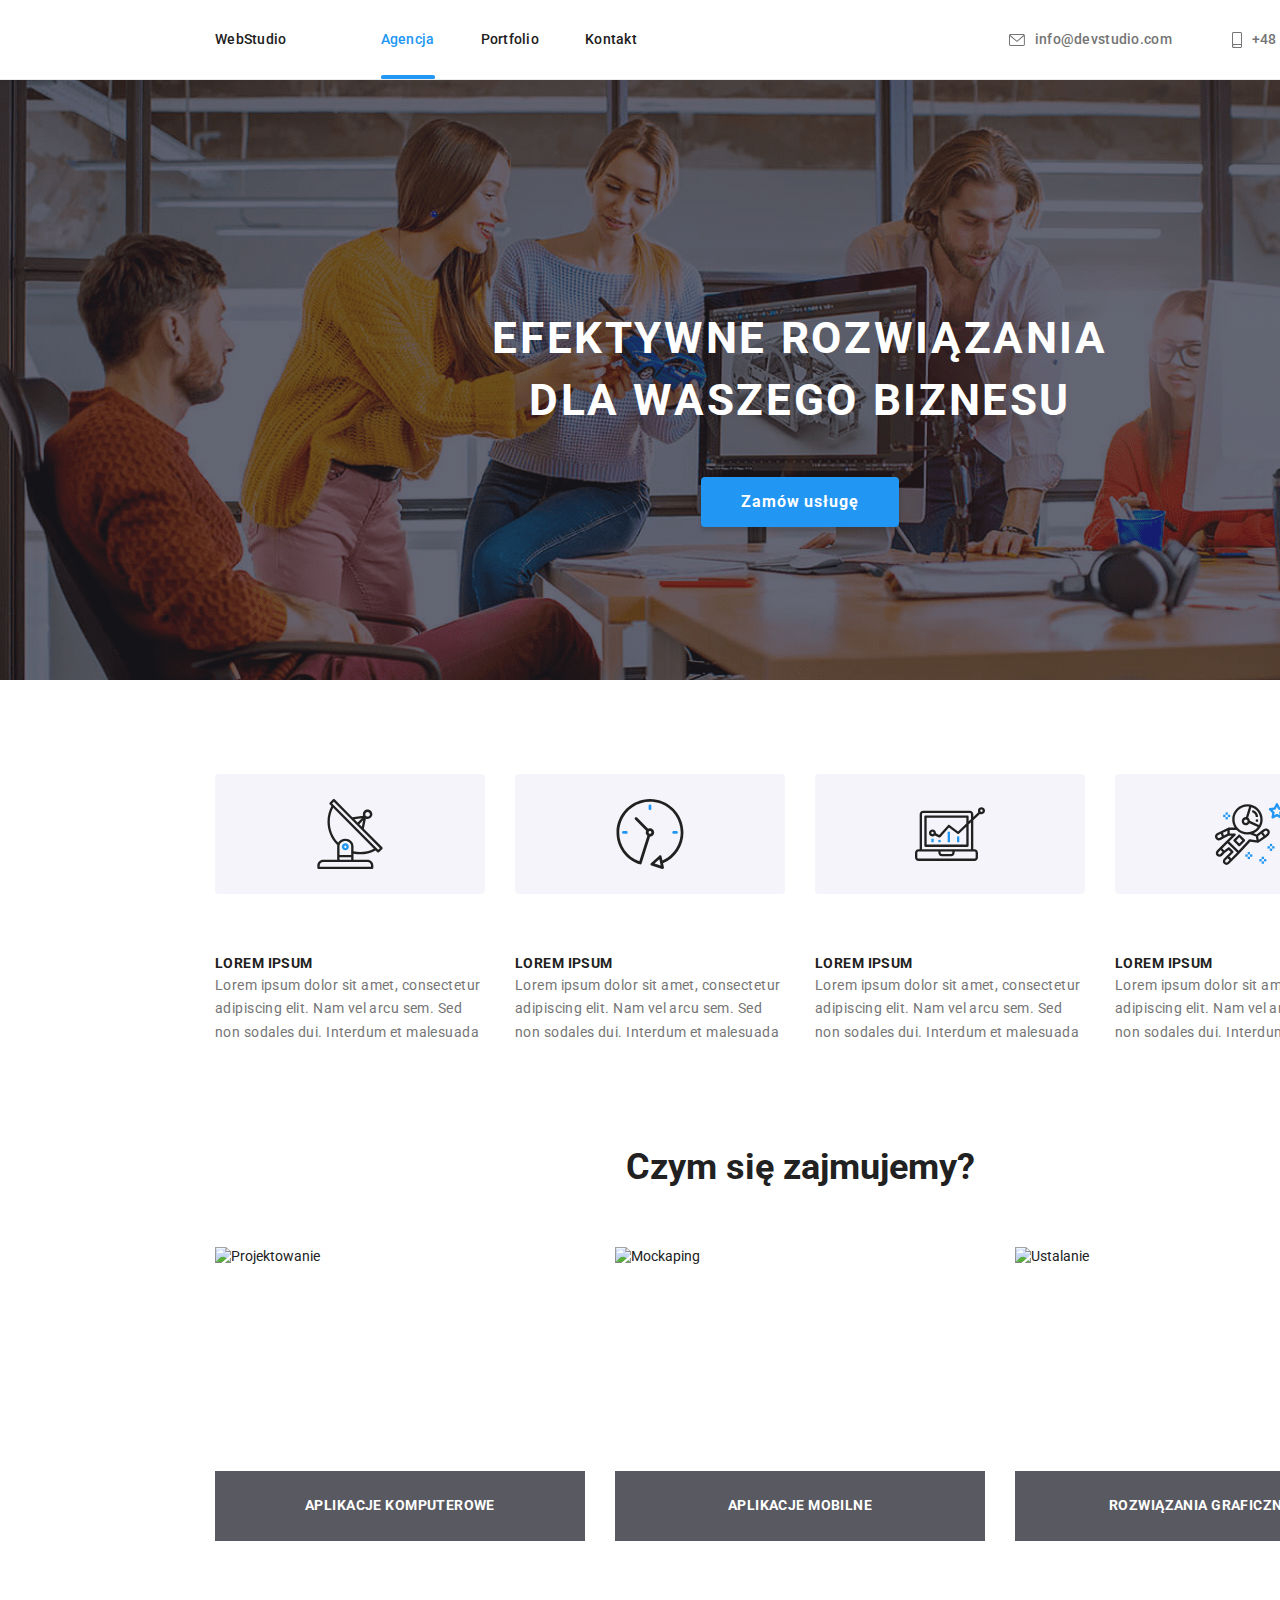
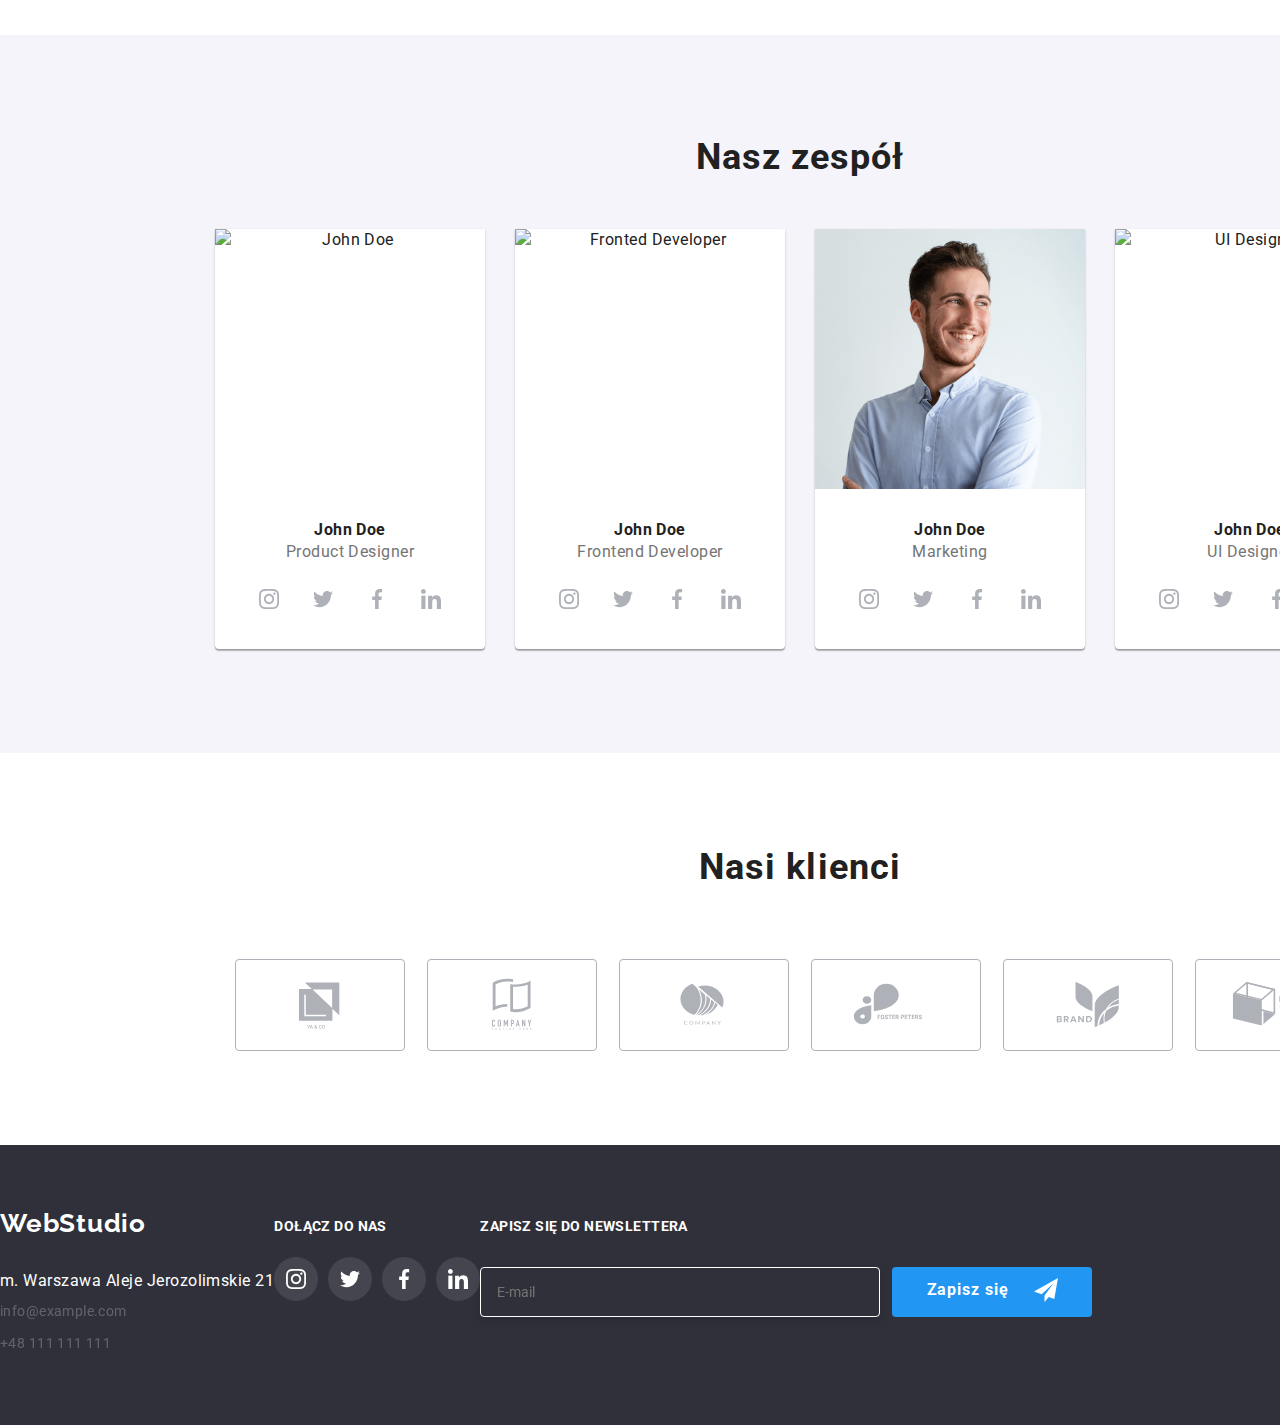
==== commit 7f4e686a: "Add files via upload" ====
--- a/index.html
+++ b/index.html
@@ -17,12 +17,12 @@
   <header class = 'header'>
     <div class="container">
     <a class ='header__link' href="index.html">
-      <span class = "Web"> Web</span><span class="stat">Studio</span></a>
+      <span class = "header__web"> Web</span><span class="header__stat">Studio</span></a>
     <nav class="header__nav">
 	<ul class="header__list-nav">
-        <li class="header__list-menu"><a class="header__nav--a active header__agency" href="index.html">Agencja</a></li>
-        <li class="header__list-menu"><a class="header__nav--a header__portfolio" href="portfolio.html">Portfolio</a></li>
-        <li class="header__list-menu"><a class="header__nav--a header__contact " href="/contakt">Kontakt</a></li>
+        <li class="header__list-menu"><a class="header__nav--a active header__link" href="index.html">Agencja</a></li>
+        <li class="header__list-menu"><a class="header__nav--a header__link" href="portfolio.html">Portfolio</a></li>
+        <li class="header__list-menu"><a class="header__nav--a header__link " href="/contakt">Kontakt</a></li>
 		</ul>
     </nav>
     <ul class="header__list-nav1">
@@ -363,7 +363,7 @@
       <div>
       <h2>
       <a class="footer__end" href="index.html">
-        <span class = "Web"> Web</span><span class="footer__stat">Studio</span>
+        <span class = "footer__web"> Web</span><span class="footer__stat">Studio</span>
       </a>
     </h2>
     <address class="footer__address">
--- a/css/main.min.css
+++ b/css/main.min.css
@@ -1 +1 @@
-.is-hidden{opacity:0;visibility:hidden;pointer-events:none}.visually-hidden{position:absolute !important;clip:rect(1px 1px 1px 1px);clip:rect(1px, 1px, 1px, 1px);padding:0 !important;border:0 !important;height:1px !important;width:1px !important;overflow:hidden}:root{--grey: #f5f4fa;--black: #2f303a;--text-grey: #757575;--text-black: #212121;--blue: #2196f3;--white: #ffffff;--soc-grey: #afb1b8;--transition: 250ms cubic-bezier(0.4, 0, 0.2, 1)}.sec4__h2{height:42px;font-weight:700;font-size:36px;letter-spacing:.03em;color:var(--text-black);margin:0 auto;margin-bottom:50px;padding-bottom:50px;max-width:212px;padding-top:94px;line-height:1.6;background-color:#f5f4fa;text-align:center;padding-bottom:50px}.sec4__ul--figcaption{padding:30px 34px}.sec4__ul{display:flex;justify-content:space-between;align-items:center;gap:10px}.sec4__ul--figure{box-shadow:0px 1px 3px rgba(0,0,0,.12),0px 1px 1px rgba(0,0,0,.14),0px 2px 1px rgba(0,0,0,.2);border-radius:0px 0px 4px 4px;background-color:#fff;text-align:center;margin-left:0px}.sec4__ul--svg{align-items:center;justify-content:center;width:20px;height:20px}.sec4__ul--a{display:flex;width:40px;height:40px;border-radius:50%;background-color:var(--white);fill:#afb1b8;align-items:center;justify-content:center}.sec4__ul--a:hover{background-color:var(--blue);fill:var(--white);transition:var(--transition)}.sec4__ul--a:focus{background-color:var(--blue);fill:var(--white);transition:var(--transition)}.sec4__h3{font-size:16px;font-weight:bold;letter-spacing:.03em;text-align:center}.sec4__p{color:var(--text-grey);font-size:16px;font-weight:normal;letter-spacing:.03em;text-align:center;margin:0 auto;padding-bottom:16px}.sec4__list{background-color:#f5f4fa;display:flex;padding-left:0;padding-bottom:10px;justify-content:space-between}*{margin:0;padding:0;border:0;line-height:1.4em;vertical-align:baseline;text-decoration:none;outline:0}*,::after,::before{box-sizing:border-box}ul,ol{list-style-type:none}body{background-color:var(--white);display:block;color:#212121;font-family:"Roboto","Raleway",sans-serif}html{line-height:1.15;-webkit-text-size-adjust:100%}figcaption{padding-top:20px;padding-bottom:20px}img{display:block}input{line-height:1.15;margin:0;font-size:100%;font-family:inherit}footer{background-color:var(--black);color:#fff;font-size:16px;line-height:1.5;padding-bottom:60px}.sec1{background-color:#2f303a;margin:0 auto;height:600px;text-align:center;justify-content:center;display:flex;align-items:center;max-width:1600px;background-image:linear-gradient(rgba(47, 48, 58, 0.4), rgba(47, 48, 58, 0.4), rgba(47, 48, 58, 0.4), rgba(47, 48, 58, 0.4)),url("../images/bgImage.png");background-repeat:no-repeat;background-size:cover}.sec1__but{color:var(--white);background:var(--blue);border-radius:4px;font-weight:700;font-size:16px;line-height:1.875;border:none;text-align:center;letter-spacing:.06em;padding:10px 40px;box-shadow:0px 4px 4px rgba(0,0,0,.15);cursor:pointer;align-items:center;visibility:visible}.sec1__but:hover{border-radius:4px;transition:var(--transition)}.sec1__but:focus{border-radius:4px;transition:var(--transition)}.sec1__title{color:#fff;align-items:center;text-transform:uppercase;font-size:44px;padding-bottom:30px;margin:0 auto;max-width:696px}.sec1__main-container{width:1200px;color:#fff;font-weight:900;font-size:44px;text-transform:uppercase;line-height:1.4;text-align:center;max-width:1600px;letter-spacing:.06em;justify-content:space-between;padding-top:75px}.port1__ul{display:flex;justify-content:center;list-style-type:none;flex-wrap:wrap;margin-left:-8px;margin-bottom:-8px}.port1__ul--button{font-family:"Roboto",sans-serif;background-color:var(--grey);border-radius:4px;color:var(--text-black);border:0px;font-size:16px;font-weight:500;text-align:center;padding:6px 22px;line-height:1.625;letter-spacing:.03em;margin-left:8px;margin-bottom:8px;cursor:pointer;text-transform:none}.port1__ul--button:hover{background-color:var(--blue);color:var(--white);box-shadow:0px 1px 3px rgba(0,0,0,.12),0px 1px 1px rgba(0,0,0,.14),0px 2px 1px rgba(0,0,0,.2);transition:var(--transition)}.port1__ul--button:focus{background-color:var(--blue);color:var(--white);box-shadow:0px 1px 3px rgba(0,0,0,.12),0px 1px 1px rgba(0,0,0,.14),0px 2px 1px rgba(0,0,0,.2);transition:var(--transition)}.container{width:1200px;margin:0 auto;transition-property:background-color;transition-duration:250ms}.container--footer{padding-top:60px}.sec5__clients{font-weight:700;font-size:36px;line-height:1.16;text-align:center;color:var(--text-black);letter-spacing:.03em;margin-bottom:50px}.sec5__list-clients{display:flex;list-style:none;justify-content:space-between;align-items:center;margin-right:20px;margin-left:20px;padding-top:20px}.sec5__ul--a{width:170px;height:92px;border-radius:4px;border:1px solid #afb1b8;fill:#afb1b8;box-sizing:border-box;justify-content:space-around;display:flex;align-items:center}.sec5__ul--a:focus{border:1px solid var(--blue);fill:var(--blue);color:var(--blue);transition:var(--transition)}.sec5__ul--a:hover{border:1px solid var(--blue);fill:var(--blue);color:var(--blue);transition:var(--transition)}.footer{display:flex;justify-content:space-between}.footer__end{font-family:Raleway;font-weight:700;font-size:26px;letter-spacing:.03em;color:#fff;line-height:1.4;text-decoration-line:none}.footer__address{padding-top:20px;color:var(--white);font-size:16px;font-style:normal;line-height:1.5;letter-spacing:.03em;list-style-type:none;margin-bottom:9px;gap:30px}.footer__mail,.footer__tel{font-size:14px;text-decoration-line:none;color:rgba(255,255,255,.6);opacity:40%;line-height:1.71;letter-spacing:.03em}.footer__mail:hover,.footer__tel:hover{text-decoration:underline;color:var(--blue);border-radius:4px;transition:var(--transition)}.footer__mail:focus,.footer__tel:focus{text-decoration:underline;color:var(--blue);border-radius:4px;transition:var(--transition)}.footer__ul{list-style:none;display:flex;align-items:center;margin-top:20px;flex-wrap:wrap;gap:10px;transition-property:fill,background-color;transition:var(--transition)}.footer__li{justify-content:space-between;align-items:center;display:flex;flex-wrap:wrap;gap:10px;border-radius:50%;background-color:rgba(255,255,255,.1);fill:var(--white)}.footer__li:focus-within{background-color:var(--blue);transition:var(--transition)}.footer__li:hover{background-color:var(--blue);transition:var(--transition)}.footer__li--svg{width:20px;height:20px;align-items:center;fill:var(--white)}.footer__li--svg:hover{background-color:var(--blue);transition:var(--transition)}.footer__li--svg:focus{background-color:var(--blue);transition:var(--transition)}.footer__h2{padding-top:12px;font-weight:700;font-size:14px;line-height:1.4;width:113px;height:16px;text-transform:uppercase;font-family:"Roboto";letter-spacing:.03em;padding-bottom:20px;color:var(--white)}.footer__li--a{width:44px;height:44px;display:flex;align-items:center;padding-left:12px;border-radius:50%;fill:var(--white)}.footer__li--a:hover{color:var(--white);transition:var(--transition)}.footer__li--a:focus{color:var(--white);transition:var(--transition)}.footer__address--p{padding-top:8px}.footer__div--p{padding-top:12px;font-family:"Roboto";font-weight:700;font-size:14px;letter-spacing:.03em;text-transform:uppercase;color:#fff}.footer__div--div{display:flex;justify-content:center;align-items:center}.footer__input{width:400px;height:50px;margin-top:10px;border:1px solid var(--white);filter:drop-shadow(0px 4px 4px rgba(0, 0, 0, 0.15));border-radius:4px;background-color:var(--black);margin-top:20px;padding-left:16px;color:var(--white)}.footer__input:hover{border:1px solid var(--blue);border-radius:4px;outline:none;transition:var(--transition);background-color:var(--black)}.footer__input:focus{border:1px solid var(--blue);border-radius:4px;outline:none;transition:var(--transition);background-color:var(--black)}.footer__label--email{margin-bottom:20px;align-items:center;text-transform:uppercase;font-size:14px;font-weight:bold;letter-spacing:.03em}.footer__button{width:200px;height:50px;margin-top:10px;background:var(--blue);border-radius:4px;font-weight:700;font-size:16px;line-height:1.875;text-align:center;align-items:center;justify-content:center;display:flex;letter-spacing:.06em;color:#fff;margin-bottom:30px;margin-left:12px;margin-top:30px;padding-bottom:3px;border:0px;cursor:pointer}.footer__button:hover{box-shadow:0px 4px 4px var(--blue)}.footer__button:focus{box-shadow:0px 4px 4px var(--blue)}.footer__button--svg{width:24px;height:24px;margin-left:25px}.footer__button--svg:hover{color:var(--text-black);fill:var(--text-black);transition:var(--transition)}.footer__button--svg:focus{color:var(--text-black);fill:var(--text-black);transition:var(--transition)}.backdrop{opacity:100%;align-items:center;position:fixed;top:50%;left:50%;width:100%;height:100%;border-radius:4px;transform:translate(-50%, -50%);background-color:rgba(0,0,0,.2);animation-name:scaling;animation-duration:2000ms;animation-timing-function:linear;animation-iteration-count:1;animation-direction:normal;transition-property:opacity,transform;transition-duration:250ms;transition-timing-function:ease-in-out}.modal{position:absolute;top:50%;left:50%;transform:translate(-50%, -50%);background-color:var(--white);padding:40px;box-shadow:0px 1px 3px rgba(0,0,0,.12),0px 1px 1px rgba(0,0,0,.14),0px 2px 1px rgba(0,0,0,.2);border-radius:4px;opacity:100%}.modal__button{cursor:pointer;position:absolute;top:8px;right:8px;width:30px;height:30px;background-color:var(--white);border-radius:50%;border:1px solid #000;opacity:100%;z-index:1000}.modal__button:hover{color:var(--blue);border-color:var(--blue);cursor:pointer;transition:var(--transition)}.modal__button:focus{color:var(--blue);border-color:var(--blue);cursor:pointer;transition:var(--transition)}.is-hidden{opacity:0;visibility:hidden;pointer-events:none}.form{display:flex;align-items:center;justify-content:space-between;flex-direction:column;position:relative}.form__h2{font-weight:700;font-size:20px;line-height:1.2;text-align:center;letter-spacing:.03em;color:var(--black);margin-bottom:12px}.form__div{display:flex;flex-direction:column;align-items:center;outline:none}.form__label{display:flex;flex-direction:column;justify-content:center;font-size:12px;line-height:1.16;letter-spacing:.01em;color:var(--text-grey);margin-block:4px 10px}.form__label:focus-within>svg{color:var(--blue);fill:var(--blue);transition:var(--transition)}.form__label:first-of-type{margin-top:0}.form__label--svg{position:absolute;display:flex;width:15px;height:12px;margin-top:18px;margin-left:12px;fill:var(--text-black)}.input__name{width:12px;height:12px}.input__tel{width:13px;height:13px}.input__mail{width:15px;height:12px}.form__label--input{border:1px solid rgba(33,33,33,.2);border-radius:4px;width:448px;height:40px;margin-top:4px;text-indent:42px;color:var(--text-grey);font-size:12px;display:block;background-repeat:no-repeat;background-position:left 15px center;transition:background-image var(--transition)}.form__label--input:focus+svg{fill:var(--blue)}.form__label--input:focus{border:1px solid var(--blue);border-radius:4px;outline:none;transition:var(--transition)}.form__label--input:hover{border:1px solid var(--blue);border-radius:4px;outline:none;transition:var(--transition)}.form__label--textarea{width:448px;height:120px;font-size:12px;padding:12px 16px;letter-spacing:.01em;color:var(--text-grey);opacity:50%;margin-top:4px;resize:none;border:1px solid rgba(33,33,33,.2);border-radius:4px}.form__label--textarea:focus{border:1px solid var(--blue);border-radius:4px;outline:none;transition:var(--transition)}.form__label--textarea:hover{border:1px solid var(--blue);border-radius:4px;outline:none;transition:var(--transition)}.form__checkbox{display:flex;align-items:center;margin-top:20px;cursor:pointer}.form__span{display:flex;align-items:center;margin-top:1px;font-size:14px;line-height:1.71;letter-spacing:.03em;color:var(--text-grey);margin-left:8px;transition:var(--transition)}.form__span::before{display:inline-block;content:"";width:16px;height:15px;outline:1px solid #212121;border-radius:2px;margin-right:9px;transition:var(--transition)}.form__span--a{padding-left:3px;padding-right:3px;text-decoration:none;color:var(--blue);transition:var(--transition);transition-property:text-decoration,color;letter-spacing:.06em}.form__span--a:hover{cursor:pointer;text-decoration:underline;color:var(--blue);transition:var(--transition)}.form__checkbox--input:checked+.form__span::before{background-color:var(--blue);outline:1px solid var(--blue);border-radius:2px;background-image:url(../images/check.svg);background-repeat:no-repeat;background-size:cover;background-position:center;margin-right:8px}.form___button{background:var(--blue);box-shadow:0px 4px 4px rgba(0,0,0,.15);border-radius:4px;line-height:1.87;letter-spacing:.06em;color:#fff;margin-top:30px;border:0px;cursor:pointer}.form___button:hover{background-color:var(--grey);color:#212121;transition:var(--transition)}.form___button:focus{background-color:var(--grey);color:#212121;transition:var(--transition)}.form___button--span{padding:10px 76px;letter-spacing:.06em;line-height:1.88;display:flex;align-items:center;justify-content:center;text-align:center;font-weight:700;font-size:16px}.header{background-color:#fff;font-weight:500;font-size:14px;line-height:1.14;letter-spacing:.02em;border-bottom:1px solid #ececec;min-height:80px;display:flex;align-items:center}.header::after{text-decoration:underline}.header .container{display:flex;align-items:center}.active::after{content:"";display:block;position:absolute;border-top:4px solid var(--blue);border-bottom:0cm;border-radius:2px;width:100%;bottom:-31px;left:0;background-color:var(--blue)}.header__link{text-decoration:none;font-family:Raleway;font-weight:700;font-size:26px;letter-spacing:.03em;color:var(--text-black);line-height:1.19;text-decoration-line:none}.header__nav--a{color:var(--text-black);font-weight:500;display:flex}.header__list-menu{display:flex}.header__list-menu1{display:flex;align-items:center;justify-content:center}.header__list-menu1:focus{color:var(--blue);transition:var(--transition)}.header__list-menu1:hover{color:var(--blue);transition:var(--transition)}.header__list-nav{display:flex;align-items:center}.header__list-nav[href="index.html"]{margin-right:46px}.header__list-nav--a{text-decoration:none;display:flex}.header__list-nav a[href="index.html"]{margin-left:94px}.header__list-nav .active{position:relative;color:var(--blue);top:0;left:0}.header__tel,.header__mail{color:var(--text-grey);margin-left:10px;align-items:center}.header__tel:focus,.header__mail:focus{fill:var(--blue);transition:var(--transition)}.header__tel:hover,.header__mail:hover{fill:var(--blue);transition:var(--transition)}.header__list-nav1{list-style-type:none;margin-left:auto;margin-right:12px;display:flex;align-items:center}.header__list-nav1--a{text-decoration:none;color:var(--text-grey);margin-left:50px;display:flex}.header__list-nav1--a:hover{color:var(--blue);transition:var(--transition)}.header__list-nav1--a:focus{color:var(--blue);transition:var(--transition)}.header__agency,.header__portfolio,.header__contact{color:var(--text-black);cursor:pointer;text-decoration-line:none;font-weight:500;font-size:14px;letter-spacing:.02em}.header__agency:focus,.header__portfolio:focus,.header__contact:focus{color:var(--blue);transition:var(--transition)}.header__agency:hover,.header__portfolio:hover,.header__contact:hover{color:var(--blue);transition:var(--transition)}.header__tel,.header__mail{cursor:pointer;text-decoration:none;color:var(--text-grey)}.header__tel:focus,.header__mail:focus{color:var(--blue);fill:var(--blue);cursor:pointer;transition:var(--transition)}.header__tel:hover,.header__mail:hover{color:var(--blue);fill:var(--blue);cursor:pointer;transition:var(--transition)}.header__tel{margin-left:15px;padding-right:12px}.header__tel:hover>.header__ics{fill:var(--blue);transition:var(--transition)}.header__mail{margin-left:15px;padding-right:50px}.header__mail:hover>.header__ics{fill:var(--blue);transition:var(--transition)}.header__ic{cursor:pointer;text-decoration:none;color:var(--text-grey);display:flex;padding:20px 0;fill:var(--text-grey);transition-property:fill,background-color;transition:var(--transition)}.header__ics{margin-right:10px;fill:var(--text-grey);transition-property:fill,background-color;transition:var(--transition)}.header__ics:hover{fill:var(--blue);transition:var(--transition)}.header__ics:focus{fill:var(--blue);transition:var(--transition)}.header__mail .header__ics{width:16px;height:12px}.header__tel .header__ics{width:10px;height:16px}.header__list-menu:not(:last-child){margin-right:46px}.port2__ul{list-style-type:none;display:flex;flex-wrap:wrap;margin-bottom:94px;padding-bottom:20px;gap:30px;letter-spacing:.03em}.port2__li{display:flex;justify-content:space-between;box-sizing:border-box;border:1px solid var(--white);background:var(--white);border:0px;cursor:pointer}.port2__li>img{object-fit:cover}.port2__li:hover .port2__div--img{transform:translateY(0);transition:var(--transition)}.port2__li:hover{box-shadow:0px 1px 1px rgba(0,0,0,.12),0px 4px 4px rgba(0,0,0,.06),1px 4px 6px rgba(0,0,0,.16);transition:var(--transition)}.port2__div{position:relative;overflow:hidden}.port2__div--img{position:absolute;top:0;left:0;width:100%;height:100%;letter-spacing:.03em;background-color:rgba(33,150,243,.9);transform:translateY(100%);transition:var(--transition);transition-property:transform;transition-timing-function:ease;transition-delay:0s}.port2__div--p{text-align:left;padding-top:49px;padding-left:24px;padding-right:24px;font-family:"Roboto";font-size:18px;letter-spacing:.03em;color:#fff}.port2_figcaption{padding:20px 24px;border-right:1px solid #eee;border-left:1px solid #eee;border-bottom:1px solid #eee;letter-spacing:.06em}.port2__figcaption--h3{font-weight:700;font-size:18px;line-height:2;letter-spacing:.06em;padding-bottom:4px}.port2__figcaption--p{color:#757575;width:322px;height:30px;font-size:16px;line-height:1.875;letter-spacing:.03em}.port2__figure{position:relative;width:370px;overflow:hidden;align-items:center;background-color:#fff;justify-content:space-between;border-radius:0px}.port2__figure:focus{cursor:pointer;box-shadow:0px 1px 3px rgba(0,0,0,.12),0px 1px 1px rgba(0,0,0,.14);animation:cursorMoveOut .8s forwards;transition:var(--transition)}.port2__figure:hover{cursor:pointer;box-shadow:0px 1px 3px rgba(0,0,0,.12),0px 1px 1px rgba(0,0,0,.14);animation:cursorMoveOut .8s forwards;transition:var(--transition)}.sec3__list-images{display:flex;font-size:14px;line-height:1.14;padding-left:0;list-style-type:none;justify-content:space-between;align-items:center}.sec3__figure{border-radius:0px;position:relative}.sec3__under-photo{display:flex;position:absolute;justify-content:center;text-transform:uppercase;text-align:center;align-items:center;height:70px;width:370px;bottom:0px;overflow:hidden;margin:auto;color:#fff;font-size:14px;font-weight:700;line-height:1.14;letter-spacing:.03em;background:rgba(47,48,58,.8);opacity:100%}.sec3__h2{background-color:var(--white);font-weight:700;font-size:36px;line-height:1.6;text-align:center;padding-bottom:50px}.Web,.stat{font-family:"Raleway","sans-serif";font-weight:700;font-size:26px;font-style:normal;line-height:1.19;letter-spacing:.03em}.Web{color:var(--blue)}.stat{color:var(--text-black)}.footer__stat{color:var(--white)}.section{padding-top:94px;padding-bottom:94px}.section__port1{padding-top:94px;padding-bottom:56px}.section__port2{padding-bottom:50px}.ic{display:flex;justify-content:center;align-items:center;height:120px;padding:25px 0;border-radius:4px;margin-bottom:30px;background-color:var(--grey);fill:#afb1b8;transition-property:fill,background-color;transition:var(--transition)}.ics{width:70px;height:70px}.sec2{font-size:14px;line-height:1.14;justify-content:space-between;background-color:var(--white);display:flex;gap:30px;padding-bottom:0;letter-spacing:.03em;align-items:center}.sec3{background-color:var(--white);font-size:14px;line-height:1.14;justify-content:space-between}.sec4{background-color:var(--grey);font-size:16px;line-height:1.5;letter-spacing:.03em;padding-top:0;justify-content:space-between}.sec5__ul--a{width:170px;height:92px;border-radius:4px;border:1px solid #afb1b8;fill:#afb1b8;box-sizing:border-box;justify-content:space-around;display:flex;align-items:center}.sec5__ul--a:hover{border:1px solid var(--blue);fill:var(--blue);color:var(--blue);transition:var(--transition)}.sec5__ul--a:focus{border:1px solid var(--blue);fill:var(--blue);color:var(--blue);transition:var(--transition)}.sec5__clients{font-weight:700;font-size:36px;line-height:1.16;text-align:center;color:var(--text-black);letter-spacing:.03em;margin-bottom:50px}.sec5__list-clients{display:flex;list-style:none;justify-content:space-between;align-items:center;margin-right:20px;margin-left:20px;padding-top:20px}.sec5__li--svg{width:106px;height:60px}.sec2__lorem{background-color:var(--white);display:flex;gap:30px;padding-bottom:0;letter-spacing:.03em;align-items:center;font-size:14px;line-height:1.14;justify-content:space-between}.sec2__text{font-size:14px;font-weight:700;letter-spacing:.03em;text-transform:uppercase;display:block;text-align:left;list-style:none;padding-right:30px;padding-top:30px}.sec2__text-lorem{padding-top:10px;font-size:14px;line-height:1.7;color:var(--text-grey);letter-spacing:.03em;text-align:justify}/*# sourceMappingURL=main.min.css.map */+.is-hidden{opacity:0;visibility:hidden;pointer-events:none}.visually-hidden{position:absolute !important;clip:rect(1px 1px 1px 1px);clip:rect(1px, 1px, 1px, 1px);padding:0 !important;border:0 !important;height:1px !important;width:1px !important;overflow:hidden}:root{--grey: #f5f4fa;--black: #2f303a;--text-grey: #757575;--text-black: #212121;--blue: #2196f3;--white: #ffffff;--soc-grey: #afb1b8;--transition: 250ms cubic-bezier(0.4, 0, 0.2, 1)}.sec4__h2{height:42px;font-weight:700;font-size:36px;letter-spacing:.03em;color:var(--text-black);margin:0 auto;margin-bottom:50px;padding-bottom:50px;padding-top:94px;line-height:1.6;background-color:#f5f4fa;text-align:center;padding-bottom:50px}.sec4__ul{display:flex;justify-content:space-between;align-items:center;gap:10px}.sec4__ul--figcaption{padding:30px 34px}.sec4__ul--figure{box-shadow:0px 1px 3px rgba(0,0,0,.12),0px 1px 1px rgba(0,0,0,.14),0px 2px 1px rgba(0,0,0,.2);border-radius:0px 0px 4px 4px;background-color:#fff;text-align:center;margin-left:0px}.sec4__ul--svg{align-items:center;justify-content:center;width:20px;height:20px}.sec4__ul--a{display:flex;width:40px;height:40px;border-radius:50%;background-color:var(--white);fill:#afb1b8;align-items:center;justify-content:center}.sec4__ul--a:hover{background-color:var(--blue);fill:var(--white);transition:var(--transition)}.sec4__ul--a:focus{background-color:var(--blue);fill:var(--white);transition:var(--transition)}.sec4__h3{font-size:16px;font-weight:bold;letter-spacing:.03em;text-align:center}.sec4__p{color:var(--text-grey);font-size:16px;font-weight:normal;letter-spacing:.03em;text-align:center;margin:0 auto;padding-bottom:16px}.sec4__list{background-color:#f5f4fa;display:flex;padding-left:0;padding-bottom:10px;justify-content:space-between}*{margin:0;padding:0;border:0;line-height:1.4em;vertical-align:baseline;text-decoration:none;outline:0}*,::after,::before{box-sizing:border-box}ul,ol{list-style-type:none}body{width:1600px;background-color:var(--white);display:block;color:#212121;font-family:"Roboto","Raleway",sans-serif;margin:0 auto}html{line-height:1.15;-webkit-text-size-adjust:100%}figcaption{padding-top:20px;padding-bottom:20px}img{display:block}input{line-height:1.15;margin:0;font-size:100%;font-family:inherit}footer{background-color:var(--black);color:#fff;font-size:16px;line-height:1.5;padding-bottom:60px}.sec1{background-color:#2f303a;margin:0 auto;height:600px;text-align:center;justify-content:center;display:flex;align-items:center;max-width:1600px;background-image:linear-gradient(rgba(47, 48, 58, 0.4), rgba(47, 48, 58, 0.4), rgba(47, 48, 58, 0.4), rgba(47, 48, 58, 0.4)),url("../images/bgImage.png");background-repeat:no-repeat;background-size:cover}.sec1__but{color:var(--white);background:var(--blue);border-radius:4px;font-weight:700;font-size:16px;line-height:1.875;border:none;text-align:center;letter-spacing:.06em;padding:10px 40px;box-shadow:0px 4px 4px rgba(0,0,0,.15);cursor:pointer;align-items:center;visibility:visible}.sec1__but:hover{border-radius:4px;transition:var(--transition)}.sec1__but:focus{border-radius:4px;transition:var(--transition)}.sec1__title{color:#fff;align-items:center;text-transform:uppercase;font-size:44px;padding-bottom:30px;margin:0 auto;max-width:696px}.sec1__main-container{width:1200px;color:#fff;font-weight:900;font-size:44px;text-transform:uppercase;line-height:1.4;text-align:center;max-width:1600px;letter-spacing:.06em;justify-content:space-between;padding-top:75px}.port1__ul{display:flex;justify-content:center;list-style-type:none;flex-wrap:wrap;margin-left:-8px;margin-bottom:-8px}.port1__ul--button{font-family:"Roboto",sans-serif;background-color:var(--grey);border-radius:4px;color:var(--text-black);border:0px;font-size:16px;font-weight:500;text-align:center;padding:6px 22px;line-height:1.625;letter-spacing:.03em;margin-left:8px;margin-bottom:8px;cursor:pointer;text-transform:none}.port1__ul--button:hover{background-color:var(--blue);color:var(--white);box-shadow:0px 1px 3px rgba(0,0,0,.12),0px 1px 1px rgba(0,0,0,.14),0px 2px 1px rgba(0,0,0,.2);transition:var(--transition)}.port1__ul--button:focus{background-color:var(--blue);color:var(--white);box-shadow:0px 1px 3px rgba(0,0,0,.12),0px 1px 1px rgba(0,0,0,.14),0px 2px 1px rgba(0,0,0,.2);transition:var(--transition)}.container{width:1200px;margin:0 auto;transition-property:background-color;transition-duration:250ms;padding-left:15px;padding-right:15px}.container--footer{padding-top:60px;display:flex;justify-content:space-between}.sec5__clients{font-weight:700;font-size:36px;line-height:1.16;text-align:center;color:var(--text-black);letter-spacing:.03em;margin-bottom:50px}.sec5__list-clients{display:flex;list-style:none;justify-content:space-between;align-items:center;margin-right:20px;margin-left:20px;padding-top:20px}.sec5__ul--a{width:170px;height:92px;border-radius:4px;border:1px solid #afb1b8;fill:#afb1b8;box-sizing:border-box;justify-content:space-around;display:flex;align-items:center}.sec5__ul--a:focus{border:1px solid var(--blue);fill:var(--blue);color:var(--blue);transition:var(--transition)}.sec5__ul--a:hover{border:1px solid var(--blue);fill:var(--blue);color:var(--blue);transition:var(--transition)}.footer{display:flex;justify-content:space-between}.footer__end{font-family:Raleway;font-weight:700;font-size:26px;letter-spacing:.03em;color:#fff;line-height:1.4;text-decoration-line:none}.footer__address{padding-top:20px;color:var(--white);font-size:16px;font-style:normal;line-height:1.5;letter-spacing:.03em;list-style-type:none;margin-bottom:9px;gap:30px}.footer__address--p{padding-top:8px}.footer__ul{list-style:none;display:flex;align-items:center;margin-top:20px;flex-wrap:wrap;gap:10px;transition-property:fill,background-color;transition:var(--transition)}.footer__li{justify-content:space-between;align-items:center;display:flex;flex-wrap:wrap;gap:10px;border-radius:50%;background-color:rgba(255,255,255,.1);fill:var(--white)}.footer__li:focus-within{background-color:var(--blue);transition:var(--transition)}.footer__li:hover{background-color:var(--blue);transition:var(--transition)}.footer__li--svg{width:20px;height:20px;align-items:center;fill:var(--white)}.footer__li--svg:hover{background-color:var(--blue);transition:var(--transition)}.footer__li--svg:focus{background-color:var(--blue);transition:var(--transition)}.footer__li--a{width:44px;height:44px;display:flex;align-items:center;padding-left:12px;border-radius:50%;fill:var(--white)}.footer__li--a:hover{color:var(--white);transition:var(--transition)}.footer__li--a:focus{color:var(--white);transition:var(--transition)}.footer__h2{padding-top:12px;font-weight:700;font-size:14px;line-height:1.4;width:122px;height:16px;text-transform:uppercase;font-family:"Roboto";letter-spacing:.03em;padding-bottom:20px;color:var(--white)}.footer__div--p{padding-top:12px;font-family:"Roboto";font-weight:700;font-size:14px;letter-spacing:.03em;text-transform:uppercase;color:#fff}.footer__div--newsletter{display:flex;justify-content:center;align-items:center}.footer__input{width:400px;height:50px;margin-top:10px;border:1px solid var(--white);filter:drop-shadow(0px 4px 4px rgba(0, 0, 0, 0.15));border-radius:4px;background-color:var(--black);margin-top:20px;padding-left:16px;color:var(--white)}.footer__input:hover{border:1px solid var(--blue);border-radius:4px;outline:none;transition:var(--transition);background-color:var(--black)}.footer__input:focus{border:1px solid var(--blue);border-radius:4px;outline:none;transition:var(--transition);background-color:var(--black)}.footer__label--email{margin-bottom:20px;align-items:center;text-transform:uppercase;font-size:14px;font-weight:bold;letter-spacing:.03em}.footer__button{width:200px;height:50px;margin-top:10px;background:var(--blue);border-radius:4px;font-weight:700;font-size:16px;line-height:1.875;text-align:center;align-items:center;justify-content:center;display:flex;letter-spacing:.06em;color:#fff;margin-bottom:30px;margin-left:12px;margin-top:30px;padding-bottom:3px;border:0px;cursor:pointer}.footer__button:hover{box-shadow:0px 4px 4px var(--blue)}.footer__button:focus{box-shadow:0px 4px 4px var(--blue)}.footer__button--svg{width:24px;height:24px;margin-left:25px}.footer__button--svg:hover{color:var(--text-black);fill:var(--text-black);transition:var(--transition)}.footer__button--svg:focus{color:var(--text-black);fill:var(--text-black);transition:var(--transition)}.footer__mail,.footer__tel{font-size:14px;text-decoration-line:none;color:rgba(255,255,255,.6);opacity:40%;line-height:1.71;letter-spacing:.03em}.footer__mail:hover,.footer__tel:hover{text-decoration:underline;color:var(--blue);border-radius:4px;transition:var(--transition)}.footer__mail:focus,.footer__tel:focus{text-decoration:underline;color:var(--blue);border-radius:4px;transition:var(--transition)}.backdrop{opacity:100%;align-items:center;position:fixed;top:50%;left:50%;width:100%;height:100%;border-radius:4px;transform:translate(-50%, -50%);background-color:rgba(0,0,0,.2);animation-name:scaling;animation-duration:2000ms;animation-timing-function:linear;animation-iteration-count:1;animation-direction:normal;transition-property:opacity,transform;transition-duration:250ms;transition-timing-function:ease-in-out}.modal{position:absolute;top:50%;left:50%;transform:translate(-50%, -50%);background-color:var(--white);padding:40px;box-shadow:0px 1px 3px rgba(0,0,0,.12),0px 1px 1px rgba(0,0,0,.14),0px 2px 1px rgba(0,0,0,.2);border-radius:4px;opacity:100%}.modal__button{cursor:pointer;position:absolute;top:8px;right:8px;width:30px;height:30px;background-color:var(--white);border-radius:50%;border:1px solid #000;opacity:100%;z-index:1000}.modal__button:hover{color:var(--blue);border-color:var(--blue);cursor:pointer;transition:var(--transition)}.modal__button:focus{color:var(--blue);border-color:var(--blue);cursor:pointer;transition:var(--transition)}.is-hidden{opacity:0;visibility:hidden;pointer-events:none}.form{display:flex;align-items:center;justify-content:space-between;flex-direction:column;position:relative}.form__h2{font-weight:700;font-size:20px;line-height:1.2;text-align:center;letter-spacing:.03em;color:var(--black);margin-bottom:12px}.form__div{display:flex;flex-direction:column;align-items:center;outline:none}.form__label{display:flex;flex-direction:column;justify-content:center;font-size:12px;line-height:1.16;letter-spacing:.01em;color:var(--text-grey);margin-block:4px 10px}.form__label:focus-within>svg{color:var(--blue);fill:var(--blue);transition:var(--transition)}.form__label:first-of-type{margin-top:0}.form__label--svg{position:absolute;display:flex;width:15px;height:12px;margin-top:18px;margin-left:12px;fill:var(--text-black)}.input__name{width:12px;height:12px}.input__tel{width:13px;height:13px}.input__mail{width:15px;height:12px}.form__label--input{border:1px solid rgba(33,33,33,.2);border-radius:4px;width:448px;height:40px;margin-top:4px;text-indent:42px;color:var(--text-grey);font-size:12px;display:block;background-repeat:no-repeat;background-position:left 15px center;transition:background-image var(--transition)}.form__label--input:focus+svg{fill:var(--blue)}.form__label--input:focus{border:1px solid var(--blue);border-radius:4px;outline:none;transition:var(--transition)}.form__label--input:hover{border:1px solid var(--blue);border-radius:4px;outline:none;transition:var(--transition)}.form__label--textarea{width:448px;height:120px;font-size:12px;padding:12px 16px;letter-spacing:.01em;color:var(--text-grey);opacity:50%;margin-top:4px;resize:none;border:1px solid rgba(33,33,33,.2);border-radius:4px}.form__label--textarea:focus{border:1px solid var(--blue);border-radius:4px;outline:none;transition:var(--transition)}.form__label--textarea:hover{border:1px solid var(--blue);border-radius:4px;outline:none;transition:var(--transition)}.form__checkbox{display:flex;align-items:center;margin-top:20px;cursor:pointer}.form__span{display:flex;align-items:center;margin-top:1px;font-size:14px;line-height:1.71;letter-spacing:.03em;color:var(--text-grey);margin-left:8px;transition:var(--transition)}.form__span::before{display:inline-block;content:"";width:16px;height:15px;outline:1px solid #212121;border-radius:2px;margin-right:9px;transition:var(--transition)}.form__span--a{padding-left:3px;padding-right:3px;text-decoration:none;color:var(--blue);transition:var(--transition);transition-property:text-decoration,color;letter-spacing:.06em}.form__span--a:hover{cursor:pointer;text-decoration:underline;color:var(--blue);transition:var(--transition)}.form__checkbox--input:checked+.form__span::before{background-color:var(--blue);outline:1px solid var(--blue);border-radius:2px;background-image:url(../images/check.svg);background-repeat:no-repeat;background-size:cover;background-position:center;margin-right:8px}.form___button{background:var(--blue);box-shadow:0px 4px 4px rgba(0,0,0,.15);border-radius:4px;line-height:1.87;letter-spacing:.06em;color:#fff;margin-top:30px;border:0px;cursor:pointer}.form___button:hover{background-color:var(--grey);color:#212121;transition:var(--transition)}.form___button:focus{background-color:var(--grey);color:#212121;transition:var(--transition)}.form___button--span{padding:10px 76px;letter-spacing:.06em;line-height:1.88;display:flex;align-items:center;justify-content:center;text-align:center;font-weight:700;font-size:16px}.header{font-weight:500;font-size:14px;line-height:1.14;letter-spacing:.02em;border-bottom:1px solid #ececec;min-height:80px;display:flex}.header::after{text-decoration:underline}.header__link{text-decoration:none;font-size:26px;letter-spacing:.03em;color:var(--text-black);line-height:1.19;text-decoration-line:none}.header__nav--a{display:flex}.header__list-menu{display:flex}.header__list-menu1{display:flex;align-items:center;justify-content:center}.header__list-menu1:focus{color:var(--blue);transition:var(--transition)}.header__list-menu1:hover{color:var(--blue);transition:var(--transition)}.header__list-nav{display:flex;align-items:center}.header__list-nav[href="index.html"]{margin-right:46px}.header__list-nav--a{text-decoration:none;display:flex}.header__list-nav1{list-style-type:none;margin-left:auto;margin-right:12px;display:flex;align-items:center}.header__list-nav1--a{text-decoration:none;color:var(--text-grey);margin-left:50px;display:flex}.header__list-nav1--a:hover{color:var(--blue);transition:var(--transition)}.header__list-nav1--a:focus{color:var(--blue);transition:var(--transition)}.header__link{color:var(--text-black);cursor:pointer;text-decoration-line:none;font-weight:500;font-size:14px;letter-spacing:.02em}.header__link:focus{color:var(--blue);transition:var(--transition)}.header__link:hover{color:var(--blue);transition:var(--transition)}.header__ic{cursor:pointer;text-decoration:none;color:var(--text-grey);display:flex;padding:20px 0;fill:var(--text-grey);transition-property:fill,background-color;transition:var(--transition)}.header__ics{margin-right:10px;fill:var(--text-grey);transition-property:fill,background-color;transition:var(--transition)}.header__ics:hover{fill:var(--blue);transition:var(--transition)}.header__ics:focus{fill:var(--blue);transition:var(--transition)}.header__tel{margin-left:15px;padding-right:12px}.header__tel:hover>.header__ics{fill:var(--blue);transition:var(--transition)}.header__mail{margin-left:15px;padding-right:50px}.header__mail:hover>.header__ics{fill:var(--blue);transition:var(--transition)}.header__list-menu:not(:last-child){margin-right:46px}.header .container{display:flex;align-items:center}.active::after{content:"";display:block;position:absolute;border-top:4px solid var(--blue);border-bottom:0cm;border-radius:2px;width:100%;bottom:-31px;left:0;background-color:var(--blue)}.header__list-nav a[href="index.html"]{margin-left:94px}.header__list-nav .active{position:relative;color:var(--blue);top:0;left:0}.header__tel,.header__mail{color:var(--text-grey);margin-left:10px;align-items:center;cursor:pointer;text-decoration:none;color:var(--text-grey)}.header__tel:focus,.header__mail:focus{fill:var(--blue);color:var(--blue);cursor:pointer;transition:var(--transition)}.header__tel:hover,.header__mail:hover{fill:var(--blue);color:var(--blue);cursor:pointer;transition:var(--transition)}.header__mail .header__ics{width:16px;height:12px}.header__tel .header__ics{width:10px;height:16px}.port2__ul{list-style-type:none;display:flex;flex-wrap:wrap;margin-bottom:94px;padding-bottom:20px;gap:30px;letter-spacing:.03em}.port2__li{display:flex;justify-content:space-between;box-sizing:border-box;border:1px solid var(--white);background:var(--white);border:0px;cursor:pointer}.port2__li>img{object-fit:cover}.port2__li:hover .port2__div--img{transform:translateY(0);transition:var(--transition)}.port2__li:hover{box-shadow:0px 1px 1px rgba(0,0,0,.12),0px 4px 4px rgba(0,0,0,.06),1px 4px 6px rgba(0,0,0,.16);transition:var(--transition)}.port2__div{position:relative;overflow:hidden}.port2__div--img{position:absolute;top:0;left:0;width:100%;height:100%;letter-spacing:.03em;background-color:rgba(33,150,243,.9);transform:translateY(100%);transition:var(--transition);transition-property:transform;transition-timing-function:ease;transition-delay:0s}.port2__div--p{text-align:left;padding-top:49px;padding-left:24px;padding-right:24px;font-family:"Roboto";font-size:18px;letter-spacing:.03em;color:#fff}.port2__figcaption{padding:20px 24px;border-right:1px solid #eee;border-left:1px solid #eee;border-bottom:1px solid #eee;letter-spacing:.06em}.port2__figcaption--h3{font-weight:700;font-size:18px;line-height:2;letter-spacing:.06em;padding-bottom:4px}.port2__figcaption--p{color:#757575;width:322px;height:30px;font-size:16px;line-height:1.875;letter-spacing:.03em}.port2__figure{position:relative;width:370px;overflow:hidden;align-items:center;background-color:#fff;justify-content:space-between;border-radius:0px}.port2__figure:focus{cursor:pointer;box-shadow:0px 1px 3px rgba(0,0,0,.12),0px 1px 1px rgba(0,0,0,.14);animation:cursorMoveOut .8s forwards;transition:var(--transition)}.port2__figure:hover{cursor:pointer;box-shadow:0px 1px 3px rgba(0,0,0,.12),0px 1px 1px rgba(0,0,0,.14);animation:cursorMoveOut .8s forwards;transition:var(--transition)}.sec3__list-images{display:flex;font-size:14px;line-height:1.14;padding-left:0;list-style-type:none;justify-content:space-between;align-items:center}.sec3__figure{border-radius:0px;position:relative}.sec3__under-photo{display:flex;position:absolute;justify-content:center;text-transform:uppercase;align-items:center;height:70px;width:370px;bottom:0px;color:#fff;font-size:14px;font-weight:700;line-height:1.14;letter-spacing:.03em;background:rgba(47,48,58,.8)}.sec3__h2{background-color:var(--white);font-weight:700;font-size:36px;line-height:1.6;text-align:center;padding-bottom:50px}.Web,.stat{font-family:"Raleway","sans-serif";font-weight:700;font-size:26px;font-style:normal;line-height:1.19;letter-spacing:.03em}.Web{color:var(--blue)}.stat{color:var(--text-black)}.footer__stat{color:var(--white)}.section{padding-top:94px;padding-bottom:94px}.section__port1{padding-top:94px;padding-bottom:56px}.section__port2{padding-bottom:50px}.ic{display:flex;justify-content:center;align-items:center;height:120px;padding:25px 0;border-radius:4px;margin-bottom:30px;background-color:var(--grey);fill:#afb1b8;transition-property:fill,background-color;transition:var(--transition)}.ics{width:70px;height:70px}.sec2{font-size:14px;line-height:1.14;justify-content:space-between;background-color:var(--white);display:flex;gap:30px;padding-bottom:0;letter-spacing:.03em;align-items:center}.sec3{background-color:var(--white);font-size:14px;line-height:1.14;justify-content:space-between}.sec4{background-color:var(--grey);font-size:16px;line-height:1.5;letter-spacing:.03em;padding-top:0;justify-content:space-between}.sec5__ul--a{width:170px;height:92px;border-radius:4px;border:1px solid #afb1b8;fill:#afb1b8;box-sizing:border-box;justify-content:space-around;display:flex;align-items:center}.sec5__ul--a:hover{border:1px solid var(--blue);fill:var(--blue);color:var(--blue);transition:var(--transition)}.sec5__ul--a:focus{border:1px solid var(--blue);fill:var(--blue);color:var(--blue);transition:var(--transition)}.sec5__clients{font-weight:700;font-size:36px;line-height:1.16;text-align:center;color:var(--text-black);letter-spacing:.03em;margin-bottom:50px}.sec5__list-clients{display:flex;list-style:none;justify-content:space-between;align-items:center;margin-right:20px;margin-left:20px;padding-top:20px}.sec5__li--svg{width:106px;height:60px}.sec2__lorem{background-color:var(--white);display:flex;gap:30px;padding-bottom:0;letter-spacing:.03em;align-items:center;font-size:14px;line-height:1.14;justify-content:space-between}.sec2__text{font-size:14px;font-weight:700;letter-spacing:.03em;text-transform:uppercase;display:block;text-align:left;list-style:none;padding-right:30px;padding-top:30px}.sec2__text-lorem{padding-top:10px;font-size:14px;line-height:1.7;color:var(--text-grey);letter-spacing:.03em;text-align:justify}/*# sourceMappingURL=main.min.css.map */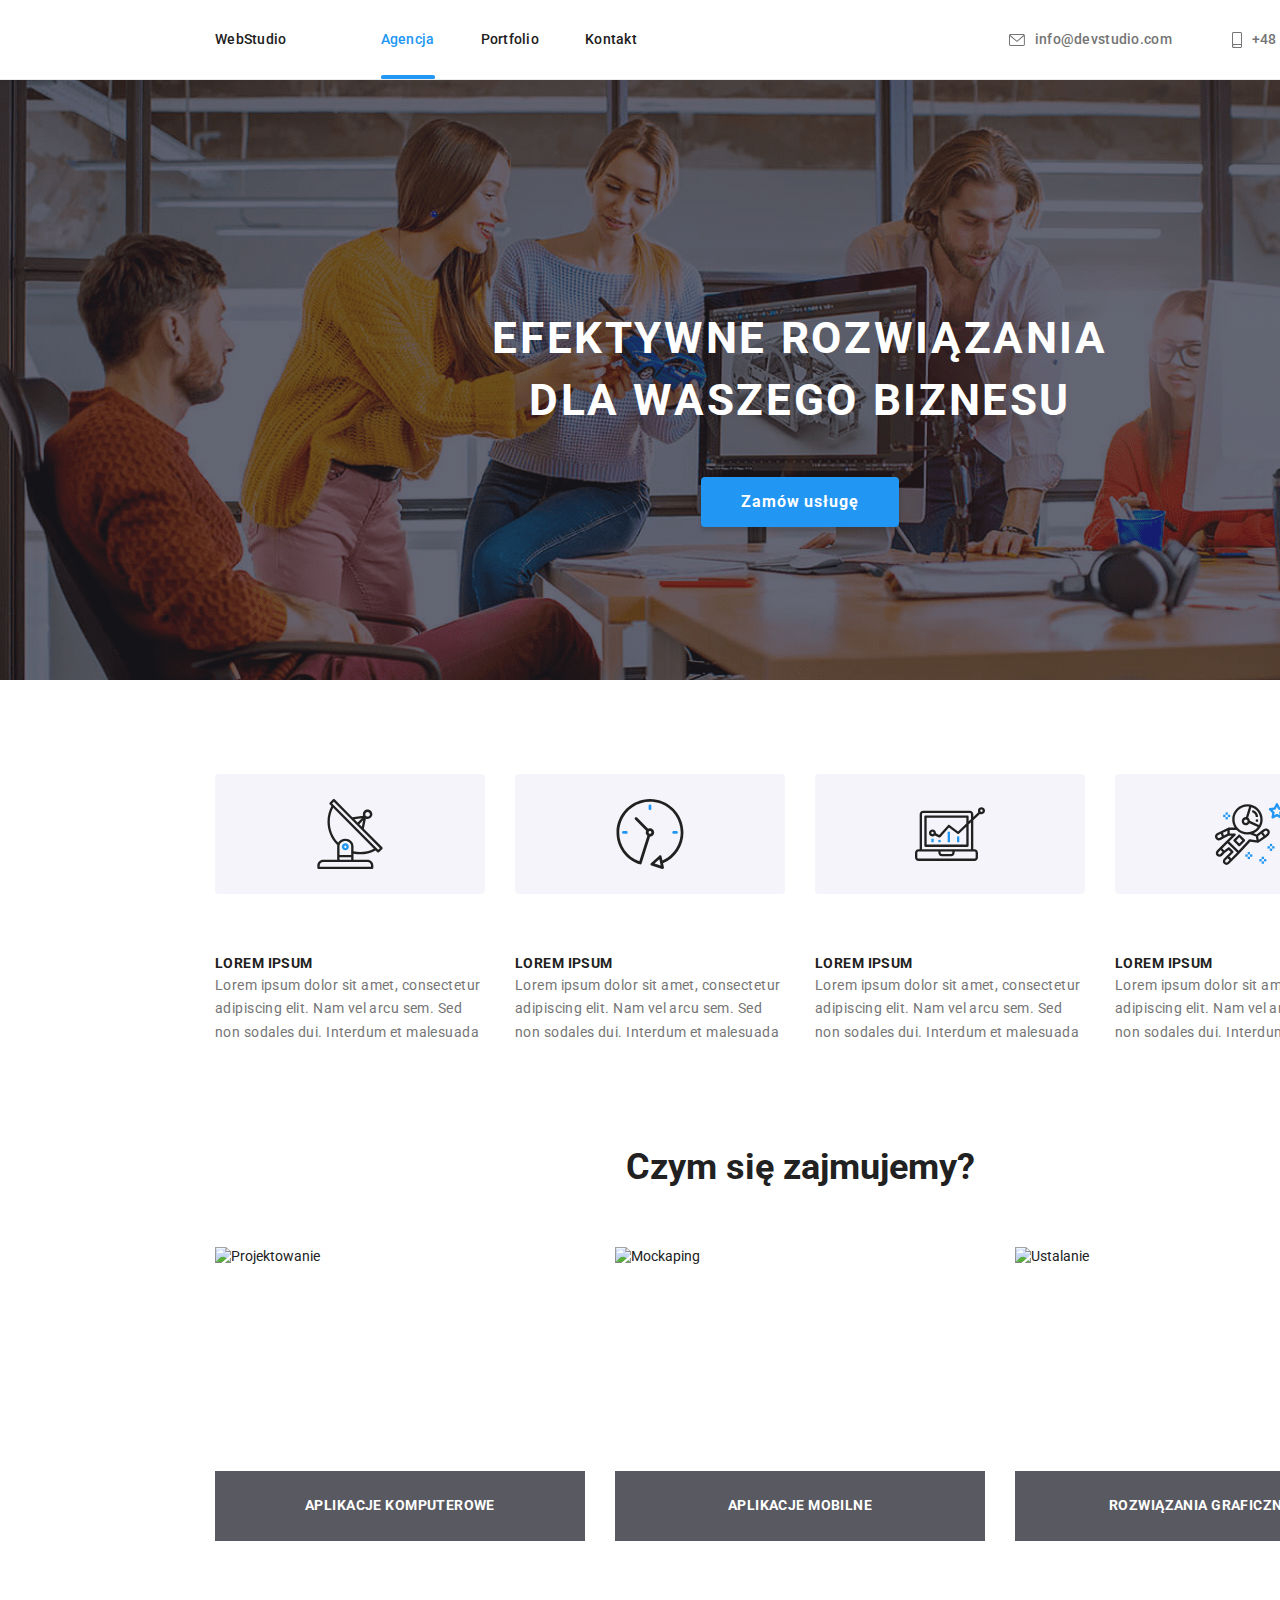
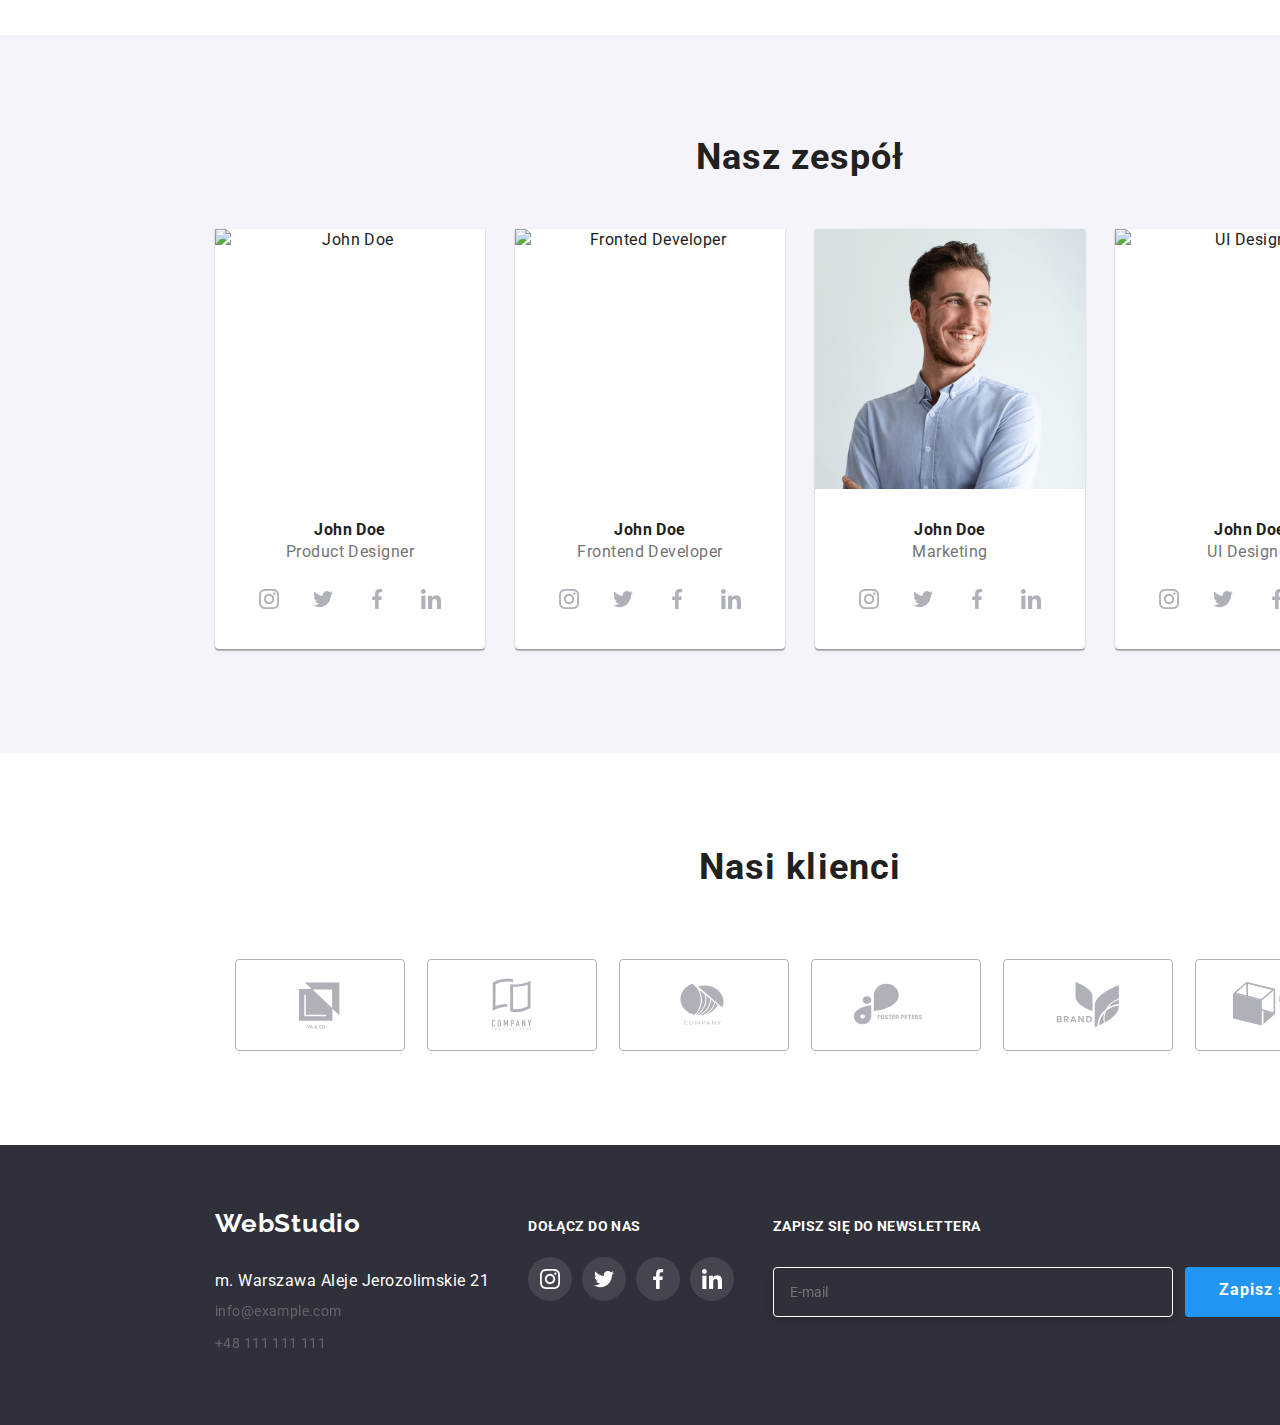
==== commit c06bd570: "Add files via upload" ====
--- a/index.html
+++ b/index.html
@@ -359,6 +359,7 @@
     </section>
   </main>
   <footer class="footer">
+    <div class="container">
     <div class="container--footer">
       <div>
       <h2>
@@ -424,6 +425,7 @@
 </div>
   </div>
 </div>
+</div>
   </footer>
   <div class="backdrop is-hidden" data-modal>
     <div class="modal">
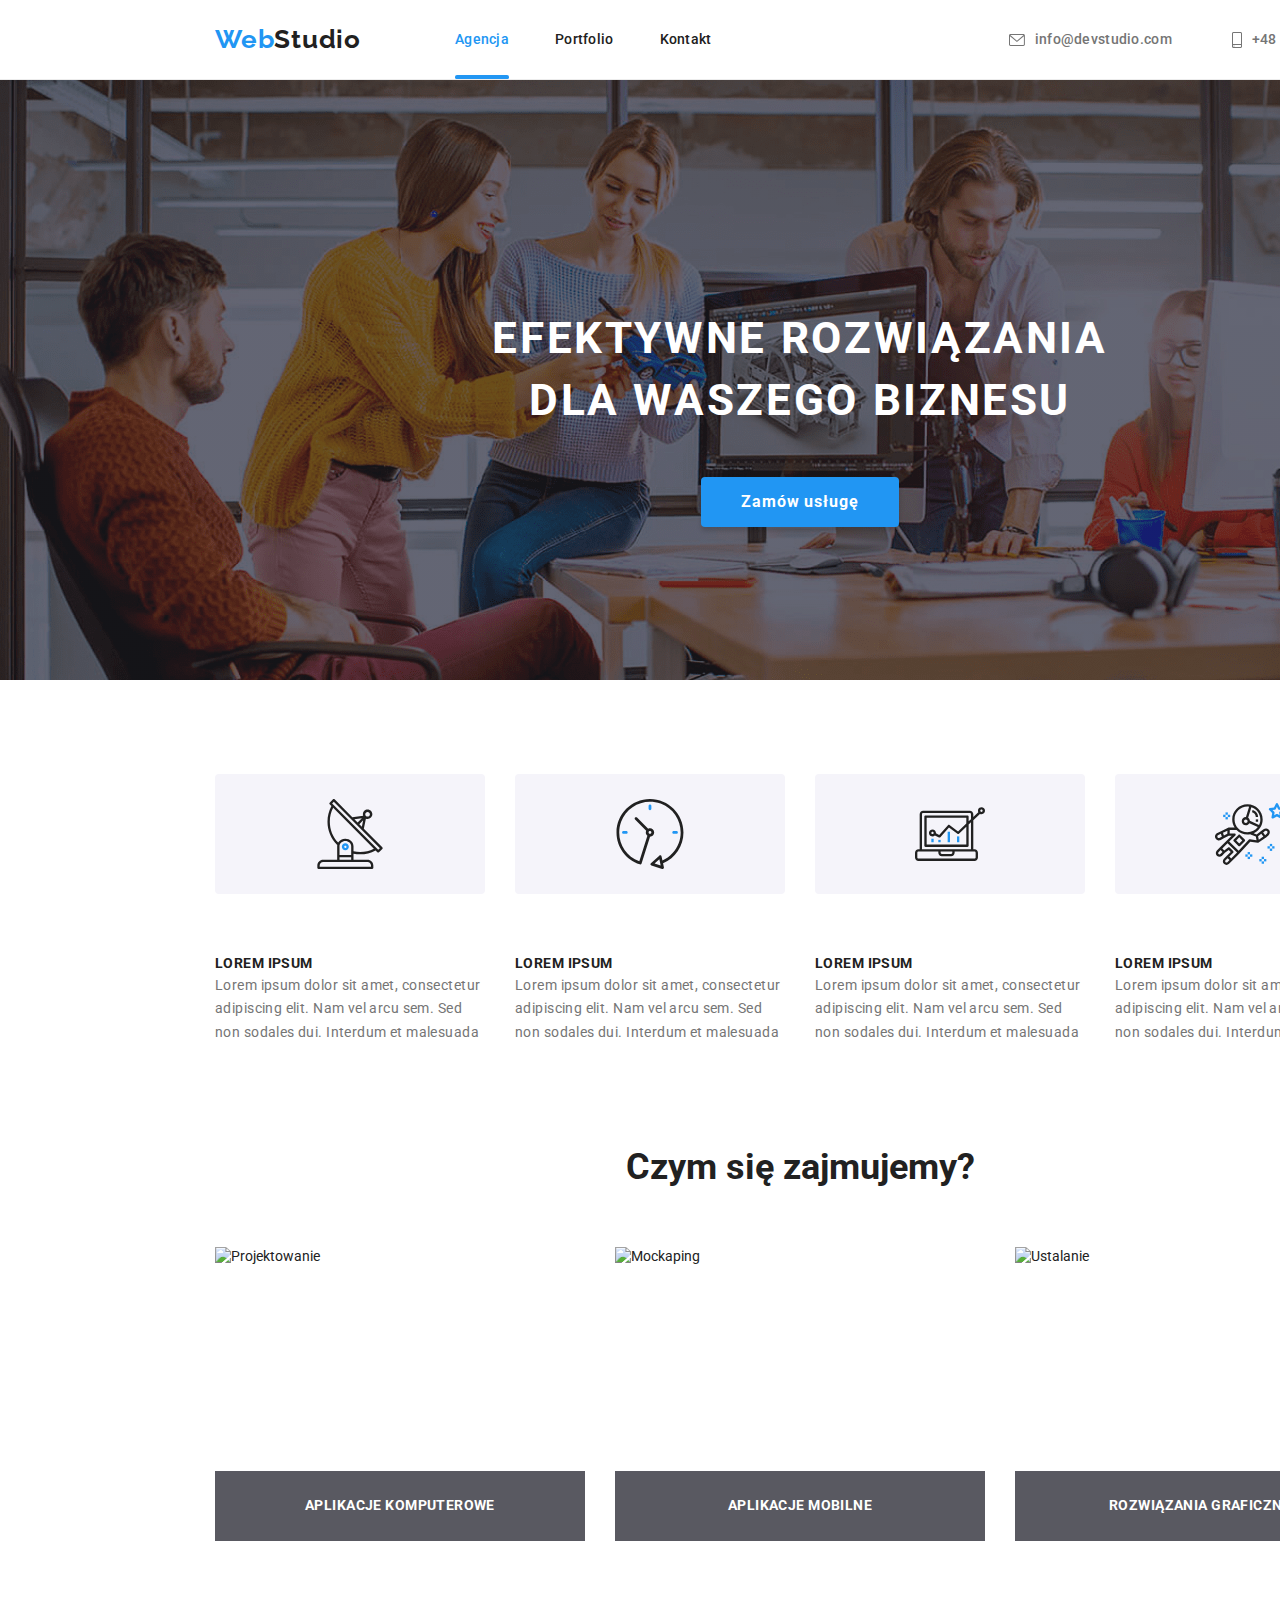
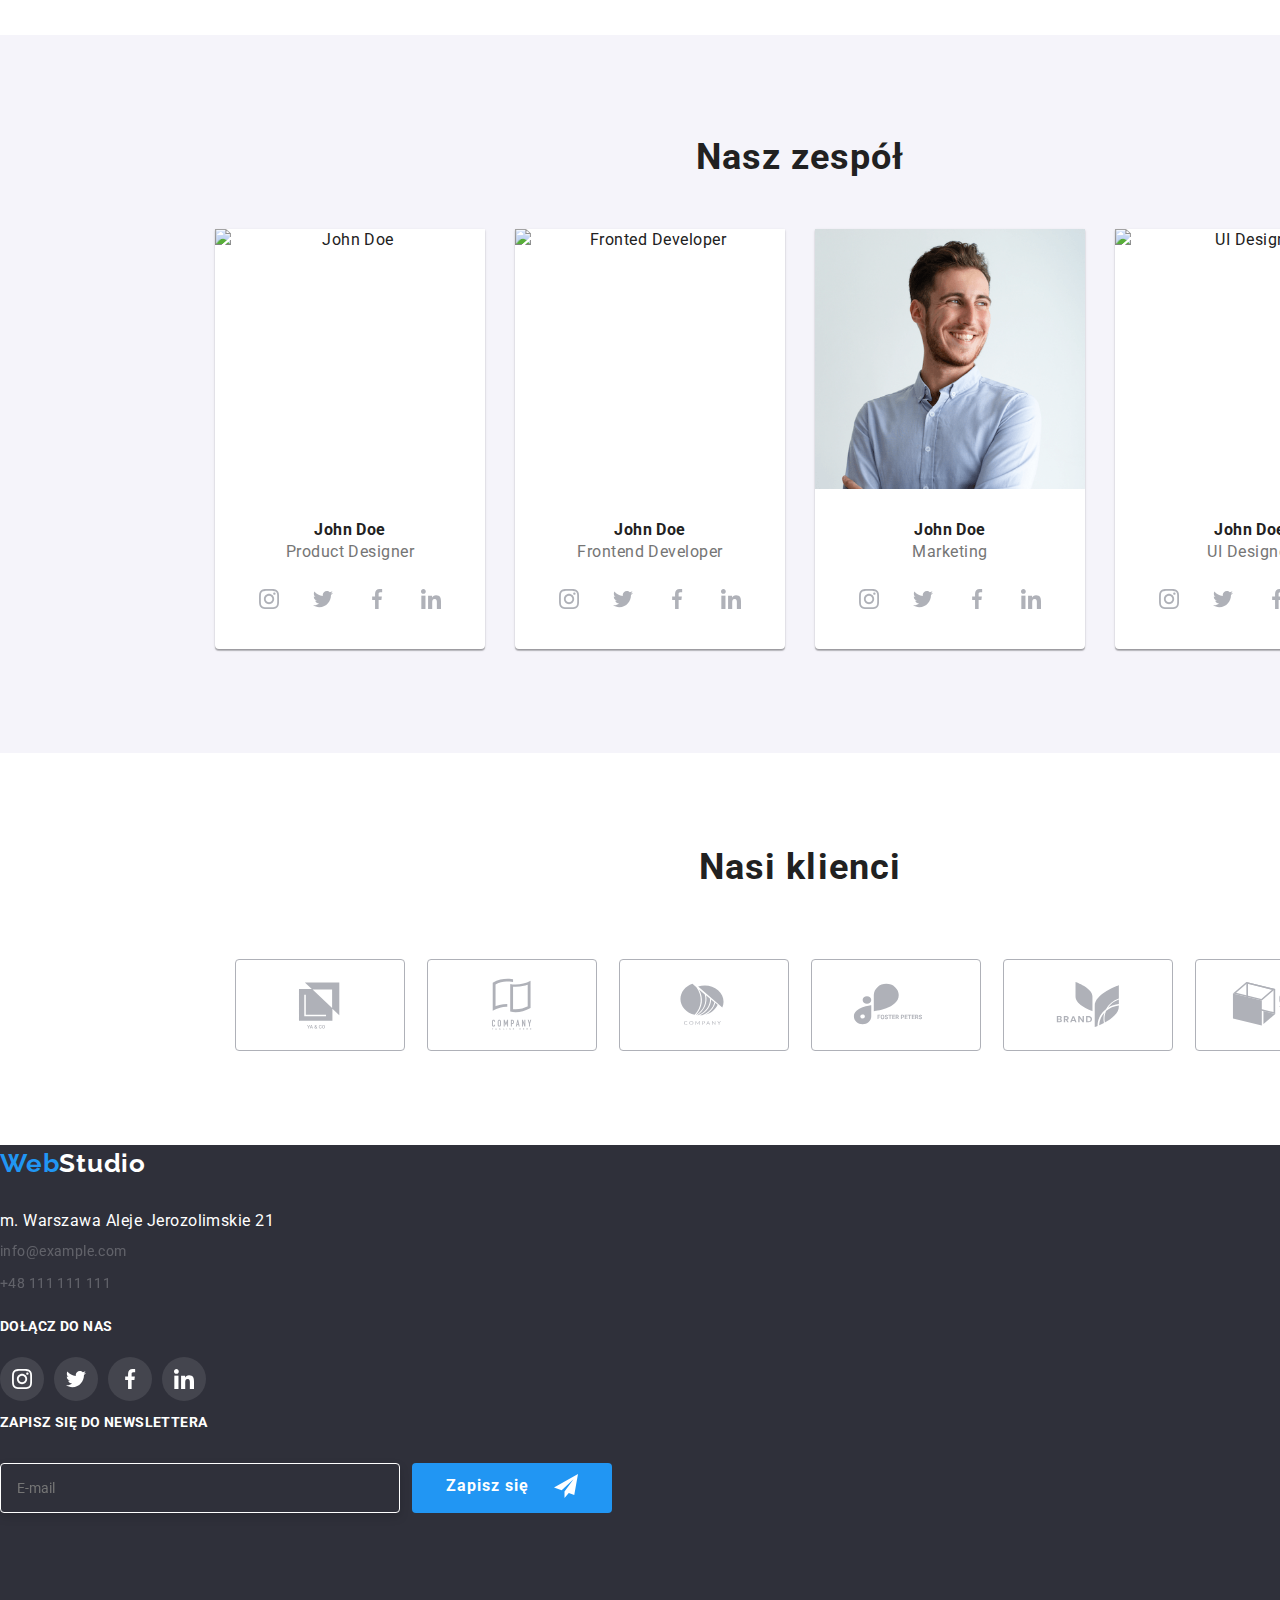
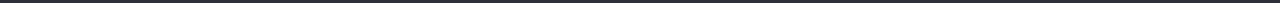
==== commit 66397891: "Add files via upload" ====
--- a/index.html
+++ b/index.html
@@ -359,8 +359,7 @@
     </section>
   </main>
   <footer class="footer">
-    <div class="container">
-    <div class="container--footer">
+    <div class="footer__container">
       <div>
       <h2>
       <a class="footer__end" href="index.html">
@@ -425,7 +424,6 @@
 </div>
   </div>
 </div>
-</div>
   </footer>
   <div class="backdrop is-hidden" data-modal>
     <div class="modal">
--- a/css/main.min.css
+++ b/css/main.min.css
@@ -1 +1 @@
-.is-hidden{opacity:0;visibility:hidden;pointer-events:none}.visually-hidden{position:absolute !important;clip:rect(1px 1px 1px 1px);clip:rect(1px, 1px, 1px, 1px);padding:0 !important;border:0 !important;height:1px !important;width:1px !important;overflow:hidden}:root{--grey: #f5f4fa;--black: #2f303a;--text-grey: #757575;--text-black: #212121;--blue: #2196f3;--white: #ffffff;--soc-grey: #afb1b8;--transition: 250ms cubic-bezier(0.4, 0, 0.2, 1)}.sec4__h2{height:42px;font-weight:700;font-size:36px;letter-spacing:.03em;color:var(--text-black);margin:0 auto;margin-bottom:50px;padding-bottom:50px;padding-top:94px;line-height:1.6;background-color:#f5f4fa;text-align:center;padding-bottom:50px}.sec4__ul{display:flex;justify-content:space-between;align-items:center;gap:10px}.sec4__ul--figcaption{padding:30px 34px}.sec4__ul--figure{box-shadow:0px 1px 3px rgba(0,0,0,.12),0px 1px 1px rgba(0,0,0,.14),0px 2px 1px rgba(0,0,0,.2);border-radius:0px 0px 4px 4px;background-color:#fff;text-align:center;margin-left:0px}.sec4__ul--svg{align-items:center;justify-content:center;width:20px;height:20px}.sec4__ul--a{display:flex;width:40px;height:40px;border-radius:50%;background-color:var(--white);fill:#afb1b8;align-items:center;justify-content:center}.sec4__ul--a:hover{background-color:var(--blue);fill:var(--white);transition:var(--transition)}.sec4__ul--a:focus{background-color:var(--blue);fill:var(--white);transition:var(--transition)}.sec4__h3{font-size:16px;font-weight:bold;letter-spacing:.03em;text-align:center}.sec4__p{color:var(--text-grey);font-size:16px;font-weight:normal;letter-spacing:.03em;text-align:center;margin:0 auto;padding-bottom:16px}.sec4__list{background-color:#f5f4fa;display:flex;padding-left:0;padding-bottom:10px;justify-content:space-between}*{margin:0;padding:0;border:0;line-height:1.4em;vertical-align:baseline;text-decoration:none;outline:0}*,::after,::before{box-sizing:border-box}ul,ol{list-style-type:none}body{width:1600px;background-color:var(--white);display:block;color:#212121;font-family:"Roboto","Raleway",sans-serif;margin:0 auto}html{line-height:1.15;-webkit-text-size-adjust:100%}figcaption{padding-top:20px;padding-bottom:20px}img{display:block}input{line-height:1.15;margin:0;font-size:100%;font-family:inherit}footer{background-color:var(--black);color:#fff;font-size:16px;line-height:1.5;padding-bottom:60px}.sec1{background-color:#2f303a;margin:0 auto;height:600px;text-align:center;justify-content:center;display:flex;align-items:center;max-width:1600px;background-image:linear-gradient(rgba(47, 48, 58, 0.4), rgba(47, 48, 58, 0.4), rgba(47, 48, 58, 0.4), rgba(47, 48, 58, 0.4)),url("../images/bgImage.png");background-repeat:no-repeat;background-size:cover}.sec1__but{color:var(--white);background:var(--blue);border-radius:4px;font-weight:700;font-size:16px;line-height:1.875;border:none;text-align:center;letter-spacing:.06em;padding:10px 40px;box-shadow:0px 4px 4px rgba(0,0,0,.15);cursor:pointer;align-items:center;visibility:visible}.sec1__but:hover{border-radius:4px;transition:var(--transition)}.sec1__but:focus{border-radius:4px;transition:var(--transition)}.sec1__title{color:#fff;align-items:center;text-transform:uppercase;font-size:44px;padding-bottom:30px;margin:0 auto;max-width:696px}.sec1__main-container{width:1200px;color:#fff;font-weight:900;font-size:44px;text-transform:uppercase;line-height:1.4;text-align:center;max-width:1600px;letter-spacing:.06em;justify-content:space-between;padding-top:75px}.port1__ul{display:flex;justify-content:center;list-style-type:none;flex-wrap:wrap;margin-left:-8px;margin-bottom:-8px}.port1__ul--button{font-family:"Roboto",sans-serif;background-color:var(--grey);border-radius:4px;color:var(--text-black);border:0px;font-size:16px;font-weight:500;text-align:center;padding:6px 22px;line-height:1.625;letter-spacing:.03em;margin-left:8px;margin-bottom:8px;cursor:pointer;text-transform:none}.port1__ul--button:hover{background-color:var(--blue);color:var(--white);box-shadow:0px 1px 3px rgba(0,0,0,.12),0px 1px 1px rgba(0,0,0,.14),0px 2px 1px rgba(0,0,0,.2);transition:var(--transition)}.port1__ul--button:focus{background-color:var(--blue);color:var(--white);box-shadow:0px 1px 3px rgba(0,0,0,.12),0px 1px 1px rgba(0,0,0,.14),0px 2px 1px rgba(0,0,0,.2);transition:var(--transition)}.container{width:1200px;margin:0 auto;transition-property:background-color;transition-duration:250ms;padding-left:15px;padding-right:15px}.container--footer{padding-top:60px;display:flex;justify-content:space-between}.sec5__clients{font-weight:700;font-size:36px;line-height:1.16;text-align:center;color:var(--text-black);letter-spacing:.03em;margin-bottom:50px}.sec5__list-clients{display:flex;list-style:none;justify-content:space-between;align-items:center;margin-right:20px;margin-left:20px;padding-top:20px}.sec5__ul--a{width:170px;height:92px;border-radius:4px;border:1px solid #afb1b8;fill:#afb1b8;box-sizing:border-box;justify-content:space-around;display:flex;align-items:center}.sec5__ul--a:focus{border:1px solid var(--blue);fill:var(--blue);color:var(--blue);transition:var(--transition)}.sec5__ul--a:hover{border:1px solid var(--blue);fill:var(--blue);color:var(--blue);transition:var(--transition)}.footer{display:flex;justify-content:space-between}.footer__end{font-family:Raleway;font-weight:700;font-size:26px;letter-spacing:.03em;color:#fff;line-height:1.4;text-decoration-line:none}.footer__address{padding-top:20px;color:var(--white);font-size:16px;font-style:normal;line-height:1.5;letter-spacing:.03em;list-style-type:none;margin-bottom:9px;gap:30px}.footer__address--p{padding-top:8px}.footer__ul{list-style:none;display:flex;align-items:center;margin-top:20px;flex-wrap:wrap;gap:10px;transition-property:fill,background-color;transition:var(--transition)}.footer__li{justify-content:space-between;align-items:center;display:flex;flex-wrap:wrap;gap:10px;border-radius:50%;background-color:rgba(255,255,255,.1);fill:var(--white)}.footer__li:focus-within{background-color:var(--blue);transition:var(--transition)}.footer__li:hover{background-color:var(--blue);transition:var(--transition)}.footer__li--svg{width:20px;height:20px;align-items:center;fill:var(--white)}.footer__li--svg:hover{background-color:var(--blue);transition:var(--transition)}.footer__li--svg:focus{background-color:var(--blue);transition:var(--transition)}.footer__li--a{width:44px;height:44px;display:flex;align-items:center;padding-left:12px;border-radius:50%;fill:var(--white)}.footer__li--a:hover{color:var(--white);transition:var(--transition)}.footer__li--a:focus{color:var(--white);transition:var(--transition)}.footer__h2{padding-top:12px;font-weight:700;font-size:14px;line-height:1.4;width:122px;height:16px;text-transform:uppercase;font-family:"Roboto";letter-spacing:.03em;padding-bottom:20px;color:var(--white)}.footer__div--p{padding-top:12px;font-family:"Roboto";font-weight:700;font-size:14px;letter-spacing:.03em;text-transform:uppercase;color:#fff}.footer__div--newsletter{display:flex;justify-content:center;align-items:center}.footer__input{width:400px;height:50px;margin-top:10px;border:1px solid var(--white);filter:drop-shadow(0px 4px 4px rgba(0, 0, 0, 0.15));border-radius:4px;background-color:var(--black);margin-top:20px;padding-left:16px;color:var(--white)}.footer__input:hover{border:1px solid var(--blue);border-radius:4px;outline:none;transition:var(--transition);background-color:var(--black)}.footer__input:focus{border:1px solid var(--blue);border-radius:4px;outline:none;transition:var(--transition);background-color:var(--black)}.footer__label--email{margin-bottom:20px;align-items:center;text-transform:uppercase;font-size:14px;font-weight:bold;letter-spacing:.03em}.footer__button{width:200px;height:50px;margin-top:10px;background:var(--blue);border-radius:4px;font-weight:700;font-size:16px;line-height:1.875;text-align:center;align-items:center;justify-content:center;display:flex;letter-spacing:.06em;color:#fff;margin-bottom:30px;margin-left:12px;margin-top:30px;padding-bottom:3px;border:0px;cursor:pointer}.footer__button:hover{box-shadow:0px 4px 4px var(--blue)}.footer__button:focus{box-shadow:0px 4px 4px var(--blue)}.footer__button--svg{width:24px;height:24px;margin-left:25px}.footer__button--svg:hover{color:var(--text-black);fill:var(--text-black);transition:var(--transition)}.footer__button--svg:focus{color:var(--text-black);fill:var(--text-black);transition:var(--transition)}.footer__mail,.footer__tel{font-size:14px;text-decoration-line:none;color:rgba(255,255,255,.6);opacity:40%;line-height:1.71;letter-spacing:.03em}.footer__mail:hover,.footer__tel:hover{text-decoration:underline;color:var(--blue);border-radius:4px;transition:var(--transition)}.footer__mail:focus,.footer__tel:focus{text-decoration:underline;color:var(--blue);border-radius:4px;transition:var(--transition)}.backdrop{opacity:100%;align-items:center;position:fixed;top:50%;left:50%;width:100%;height:100%;border-radius:4px;transform:translate(-50%, -50%);background-color:rgba(0,0,0,.2);animation-name:scaling;animation-duration:2000ms;animation-timing-function:linear;animation-iteration-count:1;animation-direction:normal;transition-property:opacity,transform;transition-duration:250ms;transition-timing-function:ease-in-out}.modal{position:absolute;top:50%;left:50%;transform:translate(-50%, -50%);background-color:var(--white);padding:40px;box-shadow:0px 1px 3px rgba(0,0,0,.12),0px 1px 1px rgba(0,0,0,.14),0px 2px 1px rgba(0,0,0,.2);border-radius:4px;opacity:100%}.modal__button{cursor:pointer;position:absolute;top:8px;right:8px;width:30px;height:30px;background-color:var(--white);border-radius:50%;border:1px solid #000;opacity:100%;z-index:1000}.modal__button:hover{color:var(--blue);border-color:var(--blue);cursor:pointer;transition:var(--transition)}.modal__button:focus{color:var(--blue);border-color:var(--blue);cursor:pointer;transition:var(--transition)}.is-hidden{opacity:0;visibility:hidden;pointer-events:none}.form{display:flex;align-items:center;justify-content:space-between;flex-direction:column;position:relative}.form__h2{font-weight:700;font-size:20px;line-height:1.2;text-align:center;letter-spacing:.03em;color:var(--black);margin-bottom:12px}.form__div{display:flex;flex-direction:column;align-items:center;outline:none}.form__label{display:flex;flex-direction:column;justify-content:center;font-size:12px;line-height:1.16;letter-spacing:.01em;color:var(--text-grey);margin-block:4px 10px}.form__label:focus-within>svg{color:var(--blue);fill:var(--blue);transition:var(--transition)}.form__label:first-of-type{margin-top:0}.form__label--svg{position:absolute;display:flex;width:15px;height:12px;margin-top:18px;margin-left:12px;fill:var(--text-black)}.input__name{width:12px;height:12px}.input__tel{width:13px;height:13px}.input__mail{width:15px;height:12px}.form__label--input{border:1px solid rgba(33,33,33,.2);border-radius:4px;width:448px;height:40px;margin-top:4px;text-indent:42px;color:var(--text-grey);font-size:12px;display:block;background-repeat:no-repeat;background-position:left 15px center;transition:background-image var(--transition)}.form__label--input:focus+svg{fill:var(--blue)}.form__label--input:focus{border:1px solid var(--blue);border-radius:4px;outline:none;transition:var(--transition)}.form__label--input:hover{border:1px solid var(--blue);border-radius:4px;outline:none;transition:var(--transition)}.form__label--textarea{width:448px;height:120px;font-size:12px;padding:12px 16px;letter-spacing:.01em;color:var(--text-grey);opacity:50%;margin-top:4px;resize:none;border:1px solid rgba(33,33,33,.2);border-radius:4px}.form__label--textarea:focus{border:1px solid var(--blue);border-radius:4px;outline:none;transition:var(--transition)}.form__label--textarea:hover{border:1px solid var(--blue);border-radius:4px;outline:none;transition:var(--transition)}.form__checkbox{display:flex;align-items:center;margin-top:20px;cursor:pointer}.form__span{display:flex;align-items:center;margin-top:1px;font-size:14px;line-height:1.71;letter-spacing:.03em;color:var(--text-grey);margin-left:8px;transition:var(--transition)}.form__span::before{display:inline-block;content:"";width:16px;height:15px;outline:1px solid #212121;border-radius:2px;margin-right:9px;transition:var(--transition)}.form__span--a{padding-left:3px;padding-right:3px;text-decoration:none;color:var(--blue);transition:var(--transition);transition-property:text-decoration,color;letter-spacing:.06em}.form__span--a:hover{cursor:pointer;text-decoration:underline;color:var(--blue);transition:var(--transition)}.form__checkbox--input:checked+.form__span::before{background-color:var(--blue);outline:1px solid var(--blue);border-radius:2px;background-image:url(../images/check.svg);background-repeat:no-repeat;background-size:cover;background-position:center;margin-right:8px}.form___button{background:var(--blue);box-shadow:0px 4px 4px rgba(0,0,0,.15);border-radius:4px;line-height:1.87;letter-spacing:.06em;color:#fff;margin-top:30px;border:0px;cursor:pointer}.form___button:hover{background-color:var(--grey);color:#212121;transition:var(--transition)}.form___button:focus{background-color:var(--grey);color:#212121;transition:var(--transition)}.form___button--span{padding:10px 76px;letter-spacing:.06em;line-height:1.88;display:flex;align-items:center;justify-content:center;text-align:center;font-weight:700;font-size:16px}.header{font-weight:500;font-size:14px;line-height:1.14;letter-spacing:.02em;border-bottom:1px solid #ececec;min-height:80px;display:flex}.header::after{text-decoration:underline}.header__link{text-decoration:none;font-size:26px;letter-spacing:.03em;color:var(--text-black);line-height:1.19;text-decoration-line:none}.header__nav--a{display:flex}.header__list-menu{display:flex}.header__list-menu1{display:flex;align-items:center;justify-content:center}.header__list-menu1:focus{color:var(--blue);transition:var(--transition)}.header__list-menu1:hover{color:var(--blue);transition:var(--transition)}.header__list-nav{display:flex;align-items:center}.header__list-nav[href="index.html"]{margin-right:46px}.header__list-nav--a{text-decoration:none;display:flex}.header__list-nav1{list-style-type:none;margin-left:auto;margin-right:12px;display:flex;align-items:center}.header__list-nav1--a{text-decoration:none;color:var(--text-grey);margin-left:50px;display:flex}.header__list-nav1--a:hover{color:var(--blue);transition:var(--transition)}.header__list-nav1--a:focus{color:var(--blue);transition:var(--transition)}.header__link{color:var(--text-black);cursor:pointer;text-decoration-line:none;font-weight:500;font-size:14px;letter-spacing:.02em}.header__link:focus{color:var(--blue);transition:var(--transition)}.header__link:hover{color:var(--blue);transition:var(--transition)}.header__ic{cursor:pointer;text-decoration:none;color:var(--text-grey);display:flex;padding:20px 0;fill:var(--text-grey);transition-property:fill,background-color;transition:var(--transition)}.header__ics{margin-right:10px;fill:var(--text-grey);transition-property:fill,background-color;transition:var(--transition)}.header__ics:hover{fill:var(--blue);transition:var(--transition)}.header__ics:focus{fill:var(--blue);transition:var(--transition)}.header__tel{margin-left:15px;padding-right:12px}.header__tel:hover>.header__ics{fill:var(--blue);transition:var(--transition)}.header__mail{margin-left:15px;padding-right:50px}.header__mail:hover>.header__ics{fill:var(--blue);transition:var(--transition)}.header__list-menu:not(:last-child){margin-right:46px}.header .container{display:flex;align-items:center}.active::after{content:"";display:block;position:absolute;border-top:4px solid var(--blue);border-bottom:0cm;border-radius:2px;width:100%;bottom:-31px;left:0;background-color:var(--blue)}.header__list-nav a[href="index.html"]{margin-left:94px}.header__list-nav .active{position:relative;color:var(--blue);top:0;left:0}.header__tel,.header__mail{color:var(--text-grey);margin-left:10px;align-items:center;cursor:pointer;text-decoration:none;color:var(--text-grey)}.header__tel:focus,.header__mail:focus{fill:var(--blue);color:var(--blue);cursor:pointer;transition:var(--transition)}.header__tel:hover,.header__mail:hover{fill:var(--blue);color:var(--blue);cursor:pointer;transition:var(--transition)}.header__mail .header__ics{width:16px;height:12px}.header__tel .header__ics{width:10px;height:16px}.port2__ul{list-style-type:none;display:flex;flex-wrap:wrap;margin-bottom:94px;padding-bottom:20px;gap:30px;letter-spacing:.03em}.port2__li{display:flex;justify-content:space-between;box-sizing:border-box;border:1px solid var(--white);background:var(--white);border:0px;cursor:pointer}.port2__li>img{object-fit:cover}.port2__li:hover .port2__div--img{transform:translateY(0);transition:var(--transition)}.port2__li:hover{box-shadow:0px 1px 1px rgba(0,0,0,.12),0px 4px 4px rgba(0,0,0,.06),1px 4px 6px rgba(0,0,0,.16);transition:var(--transition)}.port2__div{position:relative;overflow:hidden}.port2__div--img{position:absolute;top:0;left:0;width:100%;height:100%;letter-spacing:.03em;background-color:rgba(33,150,243,.9);transform:translateY(100%);transition:var(--transition);transition-property:transform;transition-timing-function:ease;transition-delay:0s}.port2__div--p{text-align:left;padding-top:49px;padding-left:24px;padding-right:24px;font-family:"Roboto";font-size:18px;letter-spacing:.03em;color:#fff}.port2__figcaption{padding:20px 24px;border-right:1px solid #eee;border-left:1px solid #eee;border-bottom:1px solid #eee;letter-spacing:.06em}.port2__figcaption--h3{font-weight:700;font-size:18px;line-height:2;letter-spacing:.06em;padding-bottom:4px}.port2__figcaption--p{color:#757575;width:322px;height:30px;font-size:16px;line-height:1.875;letter-spacing:.03em}.port2__figure{position:relative;width:370px;overflow:hidden;align-items:center;background-color:#fff;justify-content:space-between;border-radius:0px}.port2__figure:focus{cursor:pointer;box-shadow:0px 1px 3px rgba(0,0,0,.12),0px 1px 1px rgba(0,0,0,.14);animation:cursorMoveOut .8s forwards;transition:var(--transition)}.port2__figure:hover{cursor:pointer;box-shadow:0px 1px 3px rgba(0,0,0,.12),0px 1px 1px rgba(0,0,0,.14);animation:cursorMoveOut .8s forwards;transition:var(--transition)}.sec3__list-images{display:flex;font-size:14px;line-height:1.14;padding-left:0;list-style-type:none;justify-content:space-between;align-items:center}.sec3__figure{border-radius:0px;position:relative}.sec3__under-photo{display:flex;position:absolute;justify-content:center;text-transform:uppercase;align-items:center;height:70px;width:370px;bottom:0px;color:#fff;font-size:14px;font-weight:700;line-height:1.14;letter-spacing:.03em;background:rgba(47,48,58,.8)}.sec3__h2{background-color:var(--white);font-weight:700;font-size:36px;line-height:1.6;text-align:center;padding-bottom:50px}.Web,.stat{font-family:"Raleway","sans-serif";font-weight:700;font-size:26px;font-style:normal;line-height:1.19;letter-spacing:.03em}.Web{color:var(--blue)}.stat{color:var(--text-black)}.footer__stat{color:var(--white)}.section{padding-top:94px;padding-bottom:94px}.section__port1{padding-top:94px;padding-bottom:56px}.section__port2{padding-bottom:50px}.ic{display:flex;justify-content:center;align-items:center;height:120px;padding:25px 0;border-radius:4px;margin-bottom:30px;background-color:var(--grey);fill:#afb1b8;transition-property:fill,background-color;transition:var(--transition)}.ics{width:70px;height:70px}.sec2{font-size:14px;line-height:1.14;justify-content:space-between;background-color:var(--white);display:flex;gap:30px;padding-bottom:0;letter-spacing:.03em;align-items:center}.sec3{background-color:var(--white);font-size:14px;line-height:1.14;justify-content:space-between}.sec4{background-color:var(--grey);font-size:16px;line-height:1.5;letter-spacing:.03em;padding-top:0;justify-content:space-between}.sec5__ul--a{width:170px;height:92px;border-radius:4px;border:1px solid #afb1b8;fill:#afb1b8;box-sizing:border-box;justify-content:space-around;display:flex;align-items:center}.sec5__ul--a:hover{border:1px solid var(--blue);fill:var(--blue);color:var(--blue);transition:var(--transition)}.sec5__ul--a:focus{border:1px solid var(--blue);fill:var(--blue);color:var(--blue);transition:var(--transition)}.sec5__clients{font-weight:700;font-size:36px;line-height:1.16;text-align:center;color:var(--text-black);letter-spacing:.03em;margin-bottom:50px}.sec5__list-clients{display:flex;list-style:none;justify-content:space-between;align-items:center;margin-right:20px;margin-left:20px;padding-top:20px}.sec5__li--svg{width:106px;height:60px}.sec2__lorem{background-color:var(--white);display:flex;gap:30px;padding-bottom:0;letter-spacing:.03em;align-items:center;font-size:14px;line-height:1.14;justify-content:space-between}.sec2__text{font-size:14px;font-weight:700;letter-spacing:.03em;text-transform:uppercase;display:block;text-align:left;list-style:none;padding-right:30px;padding-top:30px}.sec2__text-lorem{padding-top:10px;font-size:14px;line-height:1.7;color:var(--text-grey);letter-spacing:.03em;text-align:justify}/*# sourceMappingURL=main.min.css.map */+.is-hidden{opacity:0;visibility:hidden;pointer-events:none}.visually-hidden{position:absolute !important;clip:rect(1px 1px 1px 1px);clip:rect(1px, 1px, 1px, 1px);padding:0 !important;border:0 !important;height:1px !important;width:1px !important;overflow:hidden}:root{--grey: #f5f4fa;--black: #2f303a;--text-grey: #757575;--text-black: #212121;--blue: #2196f3;--white: #ffffff;--soc-grey: #afb1b8;--transition: 250ms cubic-bezier(0.4, 0, 0.2, 1)}.sec4__h2{height:42px;font-weight:700;font-size:36px;letter-spacing:.03em;color:var(--text-black);margin:0 auto;margin-bottom:50px;padding-bottom:50px;padding-top:94px;line-height:1.6;background-color:#f5f4fa;text-align:center;padding-bottom:50px}.sec4__ul{display:flex;justify-content:space-between;align-items:center;gap:10px}.sec4__ul--figcaption{padding:30px 34px}.sec4__ul--figure{box-shadow:0px 1px 3px rgba(0,0,0,.12),0px 1px 1px rgba(0,0,0,.14),0px 2px 1px rgba(0,0,0,.2);border-radius:0px 0px 4px 4px;background-color:#fff;text-align:center;margin-left:0px}.sec4__ul--svg{align-items:center;justify-content:center;width:20px;height:20px}.sec4__ul--a{display:flex;width:40px;height:40px;border-radius:50%;background-color:var(--white);fill:#afb1b8;align-items:center;justify-content:center}.sec4__ul--a:hover{background-color:var(--blue);fill:var(--white);transition:var(--transition)}.sec4__ul--a:focus{background-color:var(--blue);fill:var(--white);transition:var(--transition)}.sec4__h3{font-size:16px;font-weight:bold;letter-spacing:.03em;text-align:center}.sec4__p{color:var(--text-grey);font-size:16px;font-weight:normal;letter-spacing:.03em;text-align:center;margin:0 auto;padding-bottom:16px}.sec4__list{background-color:#f5f4fa;display:flex;padding-left:0;padding-bottom:10px;justify-content:space-between}*{margin:0;padding:0;border:0;line-height:1.4em;vertical-align:baseline;text-decoration:none;outline:0}*,::after,::before{box-sizing:border-box}ul,ol{list-style-type:none}body{width:1600px;background-color:var(--white);display:block;color:#212121;font-family:"Roboto","Raleway",sans-serif;margin:0 auto}html{line-height:1.15;-webkit-text-size-adjust:100%}figcaption{padding-top:20px;padding-bottom:20px}img{display:block}input{line-height:1.15;margin:0;font-size:100%;font-family:inherit}footer{color:#fff;font-size:16px;line-height:1.5;padding-bottom:60px}.sec1{background-color:#2f303a;margin:0 auto;height:600px;text-align:center;justify-content:center;display:flex;align-items:center;max-width:1600px;background-image:linear-gradient(rgba(47, 48, 58, 0.4), rgba(47, 48, 58, 0.4), rgba(47, 48, 58, 0.4), rgba(47, 48, 58, 0.4)),url("../images/bgImage.png");background-repeat:no-repeat;background-size:cover}.sec1__but{color:var(--white);background:var(--blue);border-radius:4px;font-weight:700;font-size:16px;line-height:1.875;border:none;text-align:center;letter-spacing:.06em;padding:10px 40px;box-shadow:0px 4px 4px rgba(0,0,0,.15);cursor:pointer;align-items:center;visibility:visible}.sec1__but:hover{border-radius:4px;transition:var(--transition)}.sec1__but:focus{border-radius:4px;transition:var(--transition)}.sec1__title{color:#fff;align-items:center;text-transform:uppercase;font-size:44px;padding-bottom:30px;margin:0 auto;max-width:696px}.sec1__main-container{width:1200px;color:#fff;font-weight:900;font-size:44px;text-transform:uppercase;line-height:1.4;text-align:center;max-width:1600px;letter-spacing:.06em;justify-content:space-between;padding-top:75px}.port1__ul{display:flex;justify-content:center;list-style-type:none;flex-wrap:wrap;margin-left:-8px;margin-bottom:-8px}.port1__ul--button{font-family:"Roboto",sans-serif;background-color:var(--grey);border-radius:4px;color:var(--text-black);border:0px;font-size:16px;font-weight:500;text-align:center;padding:6px 22px;line-height:1.625;letter-spacing:.03em;margin-left:8px;margin-bottom:8px;cursor:pointer;text-transform:none}.port1__ul--button:hover{background-color:var(--blue);color:var(--white);box-shadow:0px 1px 3px rgba(0,0,0,.12),0px 1px 1px rgba(0,0,0,.14),0px 2px 1px rgba(0,0,0,.2);transition:var(--transition)}.port1__ul--button:focus{background-color:var(--blue);color:var(--white);box-shadow:0px 1px 3px rgba(0,0,0,.12),0px 1px 1px rgba(0,0,0,.14),0px 2px 1px rgba(0,0,0,.2);transition:var(--transition)}.container{width:1200px;margin:0 auto;transition-property:background-color;transition-duration:250ms;padding-left:15px;padding-right:15px}.container--footer{padding-top:60px;display:flex;justify-content:space-between}.sec5__clients{font-weight:700;font-size:36px;line-height:1.16;text-align:center;color:var(--text-black);letter-spacing:.03em;margin-bottom:50px}.sec5__list-clients{display:flex;list-style:none;justify-content:space-between;align-items:center;margin-right:20px;margin-left:20px;padding-top:20px}.sec5__ul--a{width:170px;height:92px;border-radius:4px;border:1px solid #afb1b8;fill:#afb1b8;box-sizing:border-box;justify-content:space-around;display:flex;align-items:center}.sec5__ul--a:focus{border:1px solid var(--blue);fill:var(--blue);color:var(--blue);transition:var(--transition)}.sec5__ul--a:hover{border:1px solid var(--blue);fill:var(--blue);color:var(--blue);transition:var(--transition)}.footer{display:flex;justify-content:space-between;width:100%;background-color:var(--black)}.footer__end{font-family:Raleway;font-weight:700;font-size:26px;letter-spacing:.03em;color:#fff;line-height:1.4;text-decoration-line:none}.footer__address{padding-top:20px;color:var(--white);font-size:16px;font-style:normal;line-height:1.5;letter-spacing:.03em;list-style-type:none;margin-bottom:9px;gap:30px}.footer__address--p{padding-top:8px}.footer__ul{list-style:none;display:flex;align-items:center;margin-top:20px;flex-wrap:wrap;gap:10px;transition-property:fill,background-color;transition:var(--transition)}.footer__li{justify-content:space-between;align-items:center;display:flex;flex-wrap:wrap;gap:10px;border-radius:50%;background-color:rgba(255,255,255,.1);fill:var(--white)}.footer__li:focus-within{background-color:var(--blue);transition:var(--transition)}.footer__li:hover{background-color:var(--blue);transition:var(--transition)}.footer__li--svg{width:20px;height:20px;align-items:center;fill:var(--white)}.footer__li--svg:hover{background-color:var(--blue);transition:var(--transition)}.footer__li--svg:focus{background-color:var(--blue);transition:var(--transition)}.footer__li--a{width:44px;height:44px;display:flex;align-items:center;padding-left:12px;border-radius:50%;fill:var(--white)}.footer__li--a:hover{color:var(--white);transition:var(--transition)}.footer__li--a:focus{color:var(--white);transition:var(--transition)}.footer__h2{padding-top:12px;font-weight:700;font-size:14px;line-height:1.4;width:122px;height:16px;text-transform:uppercase;font-family:"Roboto";letter-spacing:.03em;padding-bottom:20px;color:var(--white)}.footer__div--p{padding-top:12px;font-family:"Roboto";font-weight:700;font-size:14px;letter-spacing:.03em;text-transform:uppercase;color:#fff}.footer__div--newsletter{display:flex;justify-content:center;align-items:center}.footer__input{width:400px;height:50px;margin-top:10px;border:1px solid var(--white);filter:drop-shadow(0px 4px 4px rgba(0, 0, 0, 0.15));border-radius:4px;background-color:var(--black);margin-top:20px;padding-left:16px;color:var(--white)}.footer__input:hover{border:1px solid var(--blue);border-radius:4px;outline:none;transition:var(--transition);background-color:var(--black)}.footer__input:focus{border:1px solid var(--blue);border-radius:4px;outline:none;transition:var(--transition);background-color:var(--black)}.footer__label--email{margin-bottom:20px;align-items:center;text-transform:uppercase;font-size:14px;font-weight:bold;letter-spacing:.03em}.footer__button{width:200px;height:50px;margin-top:10px;background:var(--blue);border-radius:4px;font-weight:700;font-size:16px;line-height:1.875;text-align:center;align-items:center;justify-content:center;display:flex;letter-spacing:.06em;color:#fff;margin-bottom:30px;margin-left:12px;margin-top:30px;padding-bottom:3px;border:0px;cursor:pointer}.footer__button:hover{box-shadow:0px 4px 4px var(--blue)}.footer__button:focus{box-shadow:0px 4px 4px var(--blue)}.footer__button--svg{width:24px;height:24px;margin-left:25px}.footer__button--svg:hover{color:var(--text-black);fill:var(--text-black);transition:var(--transition)}.footer__button--svg:focus{color:var(--text-black);fill:var(--text-black);transition:var(--transition)}.footer__mail,.footer__tel{font-size:14px;text-decoration-line:none;color:rgba(255,255,255,.6);opacity:40%;line-height:1.71;letter-spacing:.03em}.footer__mail:hover,.footer__tel:hover{text-decoration:underline;color:var(--blue);border-radius:4px;transition:var(--transition)}.footer__mail:focus,.footer__tel:focus{text-decoration:underline;color:var(--blue);border-radius:4px;transition:var(--transition)}.backdrop{opacity:100%;align-items:center;position:fixed;top:50%;left:50%;width:100%;height:100%;border-radius:4px;transform:translate(-50%, -50%);background-color:rgba(0,0,0,.2);animation-name:scaling;animation-duration:2000ms;animation-timing-function:linear;animation-iteration-count:1;animation-direction:normal;transition-property:opacity,transform;transition-duration:250ms;transition-timing-function:ease-in-out}.modal{position:absolute;top:50%;left:50%;transform:translate(-50%, -50%);background-color:var(--white);padding:40px;box-shadow:0px 1px 3px rgba(0,0,0,.12),0px 1px 1px rgba(0,0,0,.14),0px 2px 1px rgba(0,0,0,.2);border-radius:4px;opacity:100%}.modal__button{cursor:pointer;position:absolute;top:8px;right:8px;width:30px;height:30px;background-color:var(--white);border-radius:50%;border:1px solid #000;opacity:100%;z-index:1000}.modal__button:hover{color:var(--blue);border-color:var(--blue);cursor:pointer;transition:var(--transition)}.modal__button:focus{color:var(--blue);border-color:var(--blue);cursor:pointer;transition:var(--transition)}.is-hidden{opacity:0;visibility:hidden;pointer-events:none}.form{display:flex;align-items:center;justify-content:space-between;flex-direction:column;position:relative}.form__h2{font-weight:700;font-size:20px;line-height:1.2;text-align:center;letter-spacing:.03em;color:var(--black);margin-bottom:12px}.form__div{display:flex;flex-direction:column;align-items:center;outline:none}.form__label{display:flex;flex-direction:column;justify-content:center;font-size:12px;line-height:1.16;letter-spacing:.01em;color:var(--text-grey);margin-block:4px 10px}.form__label:focus-within>svg{color:var(--blue);fill:var(--blue);transition:var(--transition)}.form__label:first-of-type{margin-top:0}.form__label--svg{position:absolute;display:flex;width:15px;height:12px;margin-top:18px;margin-left:12px;fill:var(--text-black)}.input__name{width:12px;height:12px}.input__tel{width:13px;height:13px}.input__mail{width:15px;height:12px}.form__label--input{border:1px solid rgba(33,33,33,.2);border-radius:4px;width:448px;height:40px;margin-top:4px;text-indent:42px;color:var(--text-grey);font-size:12px;display:block;background-repeat:no-repeat;background-position:left 15px center;transition:background-image var(--transition)}.form__label--input:focus+svg{fill:var(--blue)}.form__label--input:focus{border:1px solid var(--blue);border-radius:4px;outline:none;transition:var(--transition)}.form__label--input:hover{border:1px solid var(--blue);border-radius:4px;outline:none;transition:var(--transition)}.form__label--textarea{width:448px;height:120px;font-size:12px;padding:12px 16px;letter-spacing:.01em;color:var(--text-grey);opacity:50%;margin-top:4px;resize:none;border:1px solid rgba(33,33,33,.2);border-radius:4px}.form__label--textarea:focus{border:1px solid var(--blue);border-radius:4px;outline:none;transition:var(--transition)}.form__label--textarea:hover{border:1px solid var(--blue);border-radius:4px;outline:none;transition:var(--transition)}.form__checkbox{display:flex;align-items:center;margin-top:20px;cursor:pointer}.form__span{display:flex;align-items:center;margin-top:1px;font-size:14px;line-height:1.71;letter-spacing:.03em;color:var(--text-grey);margin-left:8px;transition:var(--transition)}.form__span::before{display:inline-block;content:"";width:16px;height:15px;outline:1px solid #212121;border-radius:2px;margin-right:9px;transition:var(--transition)}.form__span--a{padding-left:3px;padding-right:3px;text-decoration:none;color:var(--blue);transition:var(--transition);transition-property:text-decoration,color;letter-spacing:.06em}.form__span--a:hover{cursor:pointer;text-decoration:underline;color:var(--blue);transition:var(--transition)}.form__checkbox--input:checked+.form__span::before{background-color:var(--blue);outline:1px solid var(--blue);border-radius:2px;background-image:url(../images/check.svg);background-repeat:no-repeat;background-size:cover;background-position:center;margin-right:8px}.form___button{background:var(--blue);box-shadow:0px 4px 4px rgba(0,0,0,.15);border-radius:4px;line-height:1.87;letter-spacing:.06em;color:#fff;margin-top:30px;border:0px;cursor:pointer}.form___button:hover{background-color:var(--grey);color:#212121;transition:var(--transition)}.form___button:focus{background-color:var(--grey);color:#212121;transition:var(--transition)}.form___button--span{padding:10px 76px;letter-spacing:.06em;line-height:1.88;display:flex;align-items:center;justify-content:center;text-align:center;font-weight:700;font-size:16px}.header{font-weight:500;font-size:14px;line-height:1.14;letter-spacing:.02em;border-bottom:1px solid #ececec;min-height:80px;display:flex}.header::after{text-decoration:underline}.header__link{text-decoration:none;font-size:26px;letter-spacing:.03em;color:var(--text-black);line-height:1.19;text-decoration-line:none}.header__nav--a{display:flex}.header__list-menu{display:flex}.header__list-menu1{display:flex;align-items:center;justify-content:center}.header__list-menu1:focus{color:var(--blue);transition:var(--transition)}.header__list-menu1:hover{color:var(--blue);transition:var(--transition)}.header__list-nav{display:flex;align-items:center}.header__list-nav[href="index.html"]{margin-right:46px}.header__list-nav--a{text-decoration:none;display:flex}.header__list-nav1{list-style-type:none;margin-left:auto;margin-right:12px;display:flex;align-items:center}.header__list-nav1--a{text-decoration:none;color:var(--text-grey);margin-left:50px;display:flex}.header__list-nav1--a:hover{color:var(--blue);transition:var(--transition)}.header__list-nav1--a:focus{color:var(--blue);transition:var(--transition)}.header__link{color:var(--text-black);cursor:pointer;text-decoration-line:none;font-weight:500;font-size:14px;letter-spacing:.02em}.header__link:focus{color:var(--blue);transition:var(--transition)}.header__link:hover{color:var(--blue);transition:var(--transition)}.header__ic{cursor:pointer;text-decoration:none;color:var(--text-grey);display:flex;padding:20px 0;fill:var(--text-grey);transition-property:fill,background-color;transition:var(--transition)}.header__ics{margin-right:10px;fill:var(--text-grey);transition-property:fill,background-color;transition:var(--transition)}.header__ics:hover{fill:var(--blue);transition:var(--transition)}.header__ics:focus{fill:var(--blue);transition:var(--transition)}.header__tel{margin-left:15px;padding-right:12px}.header__tel:hover>.header__ics{fill:var(--blue);transition:var(--transition)}.header__mail{margin-left:15px;padding-right:50px}.header__mail:hover>.header__ics{fill:var(--blue);transition:var(--transition)}.header__list-menu:not(:last-child){margin-right:46px}.header .container{display:flex;align-items:center}.active::after{content:"";display:block;position:absolute;border-top:4px solid var(--blue);border-bottom:0cm;border-radius:2px;width:100%;bottom:-31px;left:0;background-color:var(--blue)}.header__list-nav a[href="index.html"]{margin-left:94px}.header__list-nav .active{position:relative;color:var(--blue);top:0;left:0}.header__tel,.header__mail{color:var(--text-grey);margin-left:10px;align-items:center;cursor:pointer;text-decoration:none;color:var(--text-grey)}.header__tel:focus,.header__mail:focus{fill:var(--blue);color:var(--blue);cursor:pointer;transition:var(--transition)}.header__tel:hover,.header__mail:hover{fill:var(--blue);color:var(--blue);cursor:pointer;transition:var(--transition)}.header__mail .header__ics{width:16px;height:12px}.header__tel .header__ics{width:10px;height:16px}.port2__ul{list-style-type:none;display:flex;flex-wrap:wrap;margin-bottom:94px;padding-bottom:20px;gap:30px;letter-spacing:.03em}.port2__li{display:flex;justify-content:space-between;box-sizing:border-box;border:1px solid var(--white);background:var(--white);border:0px;cursor:pointer}.port2__li>img{object-fit:cover}.port2__li:hover .port2__div--img{transform:translateY(0);transition:var(--transition)}.port2__li:hover{box-shadow:0px 1px 1px rgba(0,0,0,.12),0px 4px 4px rgba(0,0,0,.06),1px 4px 6px rgba(0,0,0,.16);transition:var(--transition)}.port2__div{position:relative;overflow:hidden}.port2__div--img{position:absolute;top:0;left:0;width:100%;height:100%;letter-spacing:.03em;background-color:rgba(33,150,243,.9);transform:translateY(100%);transition:var(--transition);transition-property:transform;transition-timing-function:ease;transition-delay:0s}.port2__div--p{text-align:left;padding-top:49px;padding-left:24px;padding-right:24px;font-family:"Roboto";font-size:18px;letter-spacing:.03em;color:#fff}.port2__figcaption{padding:20px 24px;border-right:1px solid #eee;border-left:1px solid #eee;border-bottom:1px solid #eee;letter-spacing:.06em}.port2__figcaption--h3{font-weight:700;font-size:18px;line-height:2;letter-spacing:.06em;padding-bottom:4px}.port2__figcaption--p{color:#757575;width:322px;height:30px;font-size:16px;line-height:1.875;letter-spacing:.03em}.port2__figure{position:relative;width:370px;overflow:hidden;align-items:center;background-color:#fff;justify-content:space-between;border-radius:0px}.port2__figure:focus{cursor:pointer;box-shadow:0px 1px 3px rgba(0,0,0,.12),0px 1px 1px rgba(0,0,0,.14);animation:cursorMoveOut .8s forwards;transition:var(--transition)}.port2__figure:hover{cursor:pointer;box-shadow:0px 1px 3px rgba(0,0,0,.12),0px 1px 1px rgba(0,0,0,.14);animation:cursorMoveOut .8s forwards;transition:var(--transition)}.sec3__list-images{display:flex;font-size:14px;line-height:1.14;padding-left:0;list-style-type:none;justify-content:space-between;align-items:center}.sec3__figure{border-radius:0px;position:relative}.sec3__under-photo{display:flex;position:absolute;justify-content:center;text-transform:uppercase;align-items:center;height:70px;width:370px;bottom:0px;color:#fff;font-size:14px;font-weight:700;line-height:1.14;letter-spacing:.03em;background:rgba(47,48,58,.8)}.sec3__h2{background-color:var(--white);font-weight:700;font-size:36px;line-height:1.6;text-align:center;padding-bottom:50px}.header__web,.header__stat{font-family:"Raleway","sans-serif";font-weight:700;font-size:26px;font-style:normal;line-height:1.19;letter-spacing:.03em}.header__web,.footer__web{color:var(--blue)}.header__stat{color:var(--text-black)}.footer__stat{color:var(--white)}.section{padding-top:94px;padding-bottom:94px}.section__port1{padding-top:94px;padding-bottom:56px}.section__port2{padding-bottom:50px}.ic{display:flex;justify-content:center;align-items:center;height:120px;padding:25px 0;border-radius:4px;margin-bottom:30px;background-color:var(--grey);fill:#afb1b8;transition-property:fill,background-color;transition:var(--transition)}.ics{width:70px;height:70px}.sec2{font-size:14px;line-height:1.14;justify-content:space-between;background-color:var(--white);display:flex;gap:30px;padding-bottom:0;letter-spacing:.03em;align-items:center}.sec3{background-color:var(--white);font-size:14px;line-height:1.14;justify-content:space-between}.sec4{background-color:var(--grey);font-size:16px;line-height:1.5;letter-spacing:.03em;padding-top:0;justify-content:space-between}.sec5__ul--a{width:170px;height:92px;border-radius:4px;border:1px solid #afb1b8;fill:#afb1b8;box-sizing:border-box;justify-content:space-around;display:flex;align-items:center}.sec5__ul--a:hover{border:1px solid var(--blue);fill:var(--blue);color:var(--blue);transition:var(--transition)}.sec5__ul--a:focus{border:1px solid var(--blue);fill:var(--blue);color:var(--blue);transition:var(--transition)}.sec5__clients{font-weight:700;font-size:36px;line-height:1.16;text-align:center;color:var(--text-black);letter-spacing:.03em;margin-bottom:50px}.sec5__list-clients{display:flex;list-style:none;justify-content:space-between;align-items:center;margin-right:20px;margin-left:20px;padding-top:20px}.sec5__li--svg{width:106px;height:60px}.sec2__lorem{background-color:var(--white);display:flex;gap:30px;padding-bottom:0;letter-spacing:.03em;align-items:center;font-size:14px;line-height:1.14;justify-content:space-between}.sec2__text{font-size:14px;font-weight:700;letter-spacing:.03em;text-transform:uppercase;display:block;text-align:left;list-style:none;padding-right:30px;padding-top:30px}.sec2__text-lorem{padding-top:10px;font-size:14px;line-height:1.7;color:var(--text-grey);letter-spacing:.03em;text-align:justify}/*# sourceMappingURL=main.min.css.map */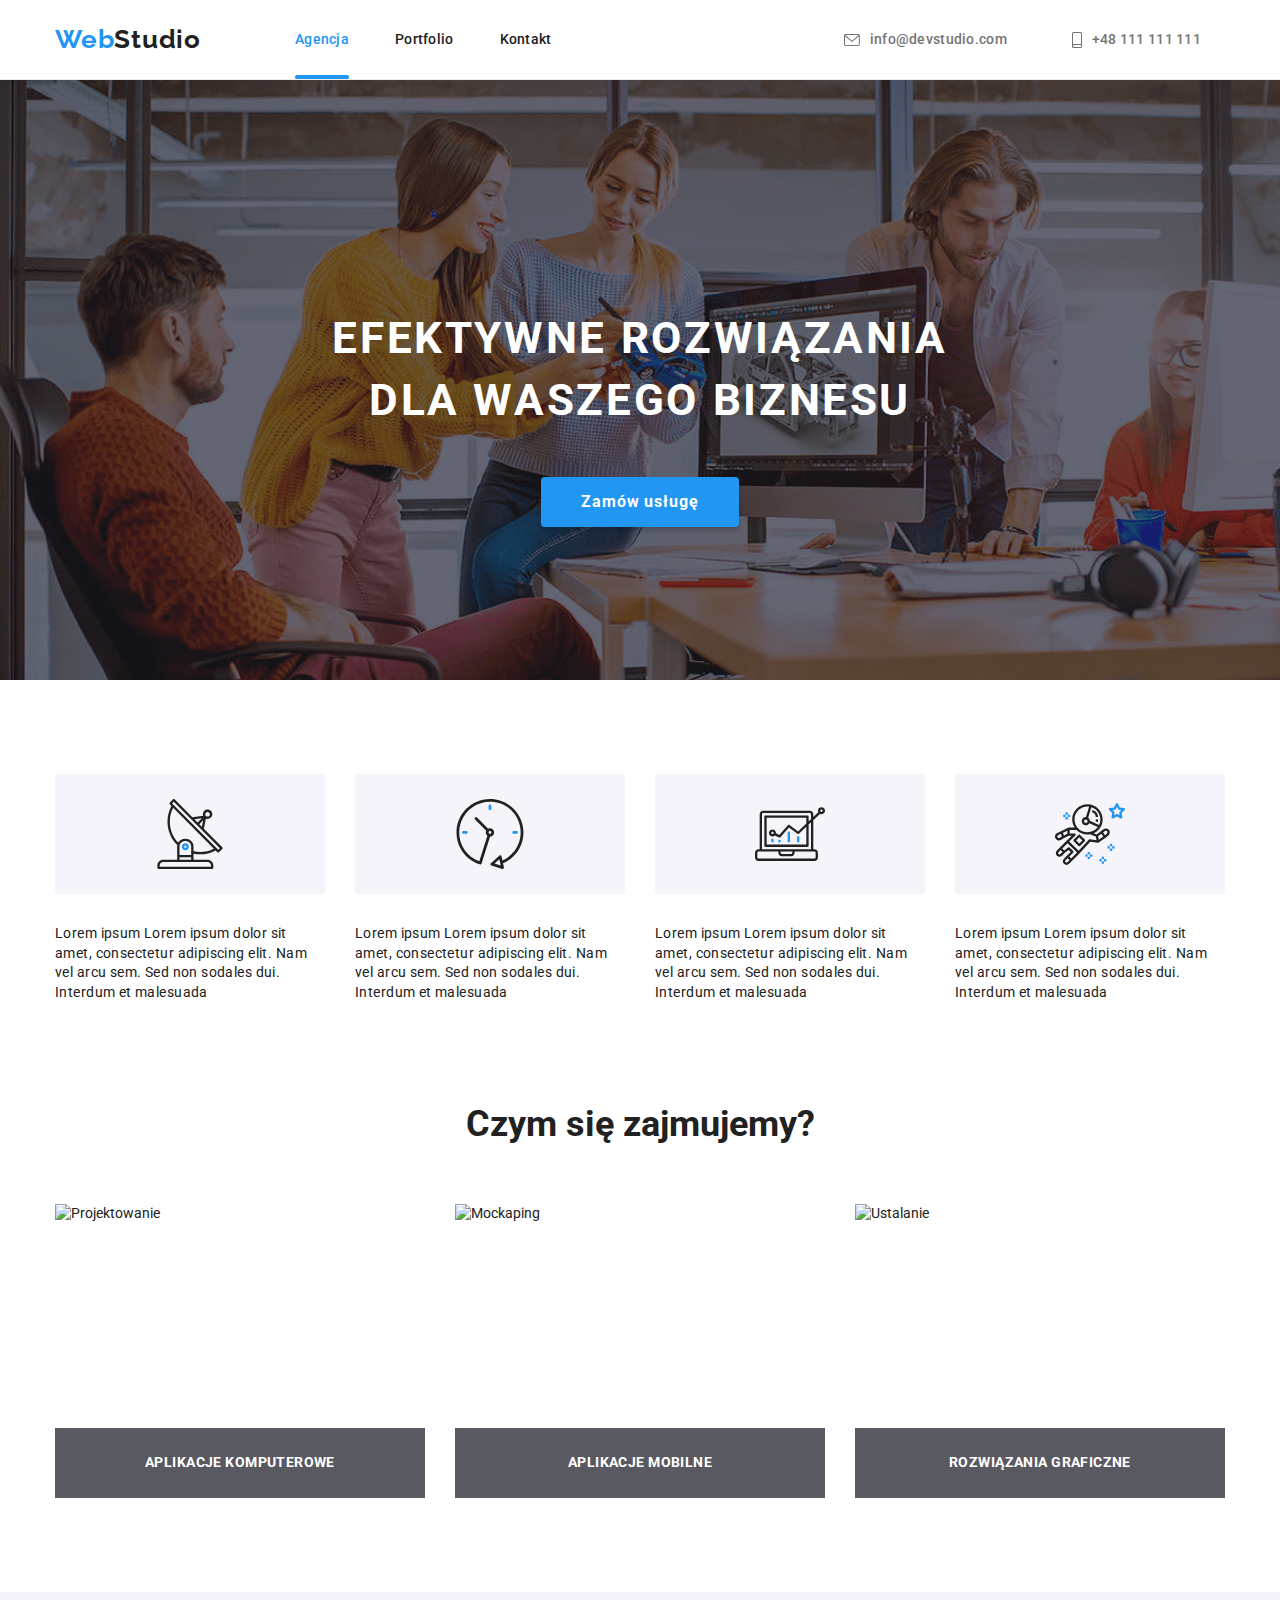
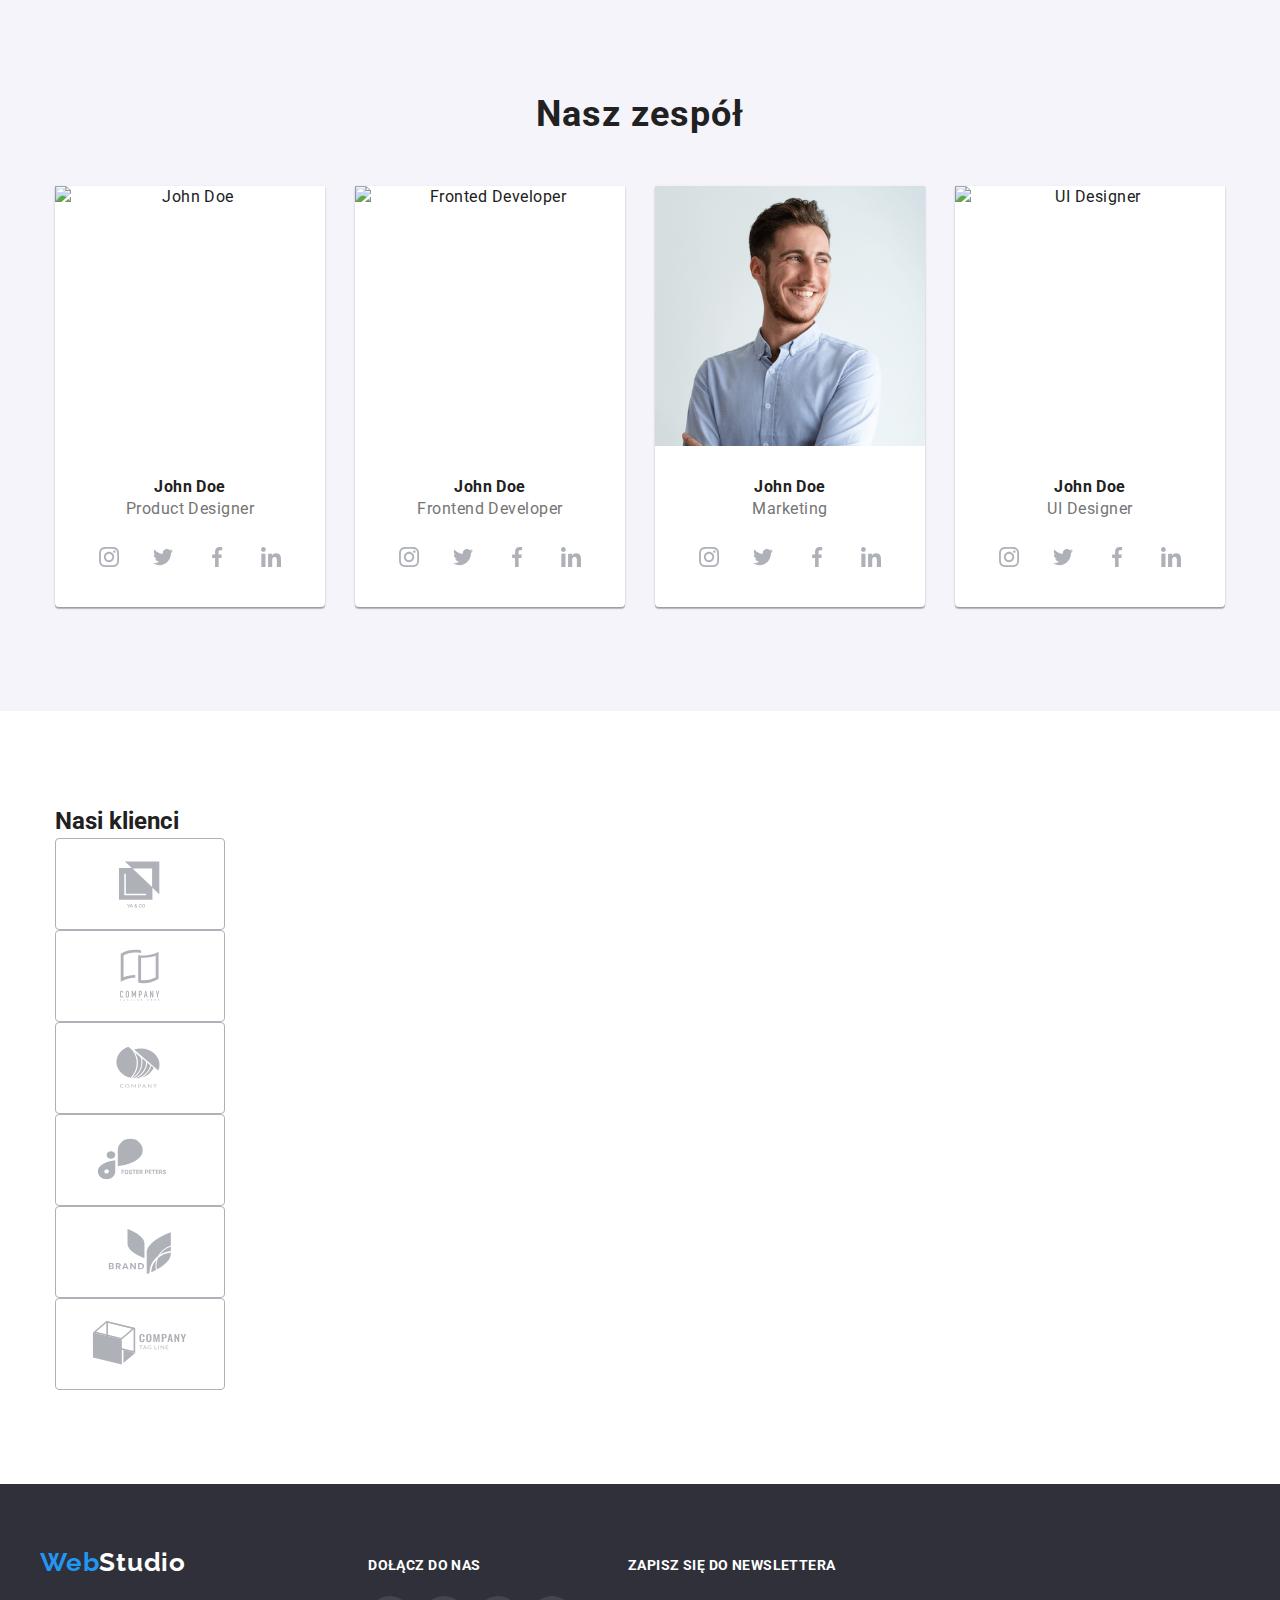
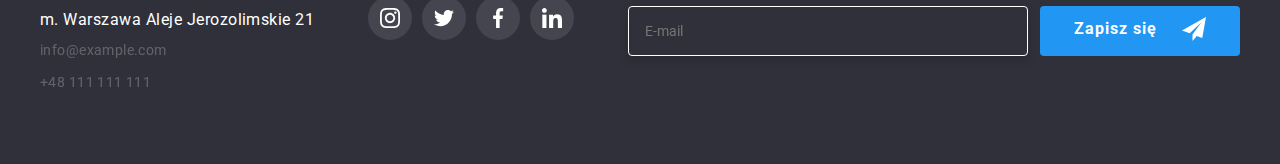
==== commit 038f9ab7: "Add files via upload" ====
--- a/index.html
+++ b/index.html
@@ -62,8 +62,8 @@
               </use>
             </svg>
           </div>
-      <span class ="sec2__text">Lorem ipsum</span>
-      <span class ="sec2__text-lorem">
+      <span class ="sec2__lorem-title">Lorem ipsum</span>
+      <span class ="sec2__lorem-text">
 		    Lorem ipsum dolor sit amet, 
           consectetur adipiscing elit.
            Nam vel arcu sem. Sed non sodales dui. 
@@ -76,8 +76,8 @@
             </use>
           </svg>
         </div>
-      <span class="sec2__text">Lorem ipsum</span>
-      <span class ="sec2__text-lorem">
+      <span class="sec2__lorem-title">Lorem ipsum</span>
+      <span class ="sec2__lorem-text">
           Lorem ipsum dolor sit amet, 
           consectetur adipiscing elit.
           Nam vel arcu sem. Sed non sodales dui. 
@@ -90,8 +90,8 @@
             </use>
           </svg>
         </div>
-      <span class="sec2__text">Lorem ipsum</span>
-      <span class ="sec2__text-lorem"> 
+        <span class="sec2__lorem-title">Lorem ipsum</span>
+        <span class ="sec2__lorem-text">
         Lorem ipsum dolor sit amet, 
           consectetur adipiscing elit.
           Nam vel arcu sem. Sed non sodales dui. 
@@ -104,8 +104,8 @@
             </use>
           </svg>
         </div>
-      <span class="sec2__text">Lorem ipsum</span>
-      <span class ="sec2__text-lorem">
+        <span class="sec2__lorem-title">Lorem ipsum</span>
+        <span class ="sec2__lorem-text">
           Lorem ipsum dolor sit amet, 
           consectetur adipiscing elit.
           Nam vel arcu sem. Sed non sodales dui. 
@@ -304,8 +304,8 @@
     </section>
     <section class="section sec5">
       <div class="container">
-        <h2 class="sec5__clients">Nasi klienci</h2>
-        <ul class="sec5__list-clients">
+        <h2 class="sec5-clients">Nasi klienci</h2>
+        <ul class="sec5-clients__list">
           <li class = "sec5__li">
             <a class="sec5__ul--a" href="">
               <svg class="sec5__li--svg">
@@ -432,21 +432,21 @@
         <h2 class="form__h2">Zostaw swoje dane w formularzu poniżej</h2>
         <div class="form__div">
         <label class="form__label" for="name">Imię
-          <input class="form__label--input input__name" type="text" name="name" id="name" required/>
+          <input class="form__label--input" type="text" name="name" id="name" required/>
           <svg class="form__label--svg">
             <use href="./images/icons.svg#icon-avatar">
             </use>
           </svg>
         </label>
         <label class="form__label" for="phone">Telefon
-          <input class="form__label--input input__tel" type="tel" name="phone" id="phone" required/>
+          <input class="form__label--input" type="tel" name="phone" id="phone" required/>
           <svg class="form__label--svg">
             <use href="./images/icons.svg#icon-tel2">
             </use>
           </svg>
         </label>
         <label class="form__label" for="user_mail">E-mail
-          <input class="form__label--input input__mail" type="email" name="mail" id="user_mail" required/>
+          <input class="form__label--input" type="email" name="mail" id="user_mail" required/>
           <svg class="form__label--svg">
             <use href="./images/icons.svg#icon-env2">
             </use>
@@ -461,8 +461,8 @@
           Oświadczam, iż akceptuję <a href="#rules" class="form__span--a"> Regulamin </a>
             i  <a href="#privacypolicy" class="form__span--a"> Politykę Prywatności  </a>.</span> 
           </label>
-        <button class="form___button" type="submit">
-          <span class="form___button--span">Wyślij</span>
+        <button class="form__button" type="submit">
+          <span class="form__button--span">Wyślij</span>
         </button>
       </div>
       </form>
--- a/css/main.min.css
+++ b/css/main.min.css
@@ -1 +1 @@
-.is-hidden{opacity:0;visibility:hidden;pointer-events:none}.visually-hidden{position:absolute !important;clip:rect(1px 1px 1px 1px);clip:rect(1px, 1px, 1px, 1px);padding:0 !important;border:0 !important;height:1px !important;width:1px !important;overflow:hidden}:root{--grey: #f5f4fa;--black: #2f303a;--text-grey: #757575;--text-black: #212121;--blue: #2196f3;--white: #ffffff;--soc-grey: #afb1b8;--transition: 250ms cubic-bezier(0.4, 0, 0.2, 1)}.sec4__h2{height:42px;font-weight:700;font-size:36px;letter-spacing:.03em;color:var(--text-black);margin:0 auto;margin-bottom:50px;padding-bottom:50px;padding-top:94px;line-height:1.6;background-color:#f5f4fa;text-align:center;padding-bottom:50px}.sec4__ul{display:flex;justify-content:space-between;align-items:center;gap:10px}.sec4__ul--figcaption{padding:30px 34px}.sec4__ul--figure{box-shadow:0px 1px 3px rgba(0,0,0,.12),0px 1px 1px rgba(0,0,0,.14),0px 2px 1px rgba(0,0,0,.2);border-radius:0px 0px 4px 4px;background-color:#fff;text-align:center;margin-left:0px}.sec4__ul--svg{align-items:center;justify-content:center;width:20px;height:20px}.sec4__ul--a{display:flex;width:40px;height:40px;border-radius:50%;background-color:var(--white);fill:#afb1b8;align-items:center;justify-content:center}.sec4__ul--a:hover{background-color:var(--blue);fill:var(--white);transition:var(--transition)}.sec4__ul--a:focus{background-color:var(--blue);fill:var(--white);transition:var(--transition)}.sec4__h3{font-size:16px;font-weight:bold;letter-spacing:.03em;text-align:center}.sec4__p{color:var(--text-grey);font-size:16px;font-weight:normal;letter-spacing:.03em;text-align:center;margin:0 auto;padding-bottom:16px}.sec4__list{background-color:#f5f4fa;display:flex;padding-left:0;padding-bottom:10px;justify-content:space-between}*{margin:0;padding:0;border:0;line-height:1.4em;vertical-align:baseline;text-decoration:none;outline:0}*,::after,::before{box-sizing:border-box}ul,ol{list-style-type:none}body{width:1600px;background-color:var(--white);display:block;color:#212121;font-family:"Roboto","Raleway",sans-serif;margin:0 auto}html{line-height:1.15;-webkit-text-size-adjust:100%}figcaption{padding-top:20px;padding-bottom:20px}img{display:block}input{line-height:1.15;margin:0;font-size:100%;font-family:inherit}footer{color:#fff;font-size:16px;line-height:1.5;padding-bottom:60px}.sec1{background-color:#2f303a;margin:0 auto;height:600px;text-align:center;justify-content:center;display:flex;align-items:center;max-width:1600px;background-image:linear-gradient(rgba(47, 48, 58, 0.4), rgba(47, 48, 58, 0.4), rgba(47, 48, 58, 0.4), rgba(47, 48, 58, 0.4)),url("../images/bgImage.png");background-repeat:no-repeat;background-size:cover}.sec1__but{color:var(--white);background:var(--blue);border-radius:4px;font-weight:700;font-size:16px;line-height:1.875;border:none;text-align:center;letter-spacing:.06em;padding:10px 40px;box-shadow:0px 4px 4px rgba(0,0,0,.15);cursor:pointer;align-items:center;visibility:visible}.sec1__but:hover{border-radius:4px;transition:var(--transition)}.sec1__but:focus{border-radius:4px;transition:var(--transition)}.sec1__title{color:#fff;align-items:center;text-transform:uppercase;font-size:44px;padding-bottom:30px;margin:0 auto;max-width:696px}.sec1__main-container{width:1200px;color:#fff;font-weight:900;font-size:44px;text-transform:uppercase;line-height:1.4;text-align:center;max-width:1600px;letter-spacing:.06em;justify-content:space-between;padding-top:75px}.port1__ul{display:flex;justify-content:center;list-style-type:none;flex-wrap:wrap;margin-left:-8px;margin-bottom:-8px}.port1__ul--button{font-family:"Roboto",sans-serif;background-color:var(--grey);border-radius:4px;color:var(--text-black);border:0px;font-size:16px;font-weight:500;text-align:center;padding:6px 22px;line-height:1.625;letter-spacing:.03em;margin-left:8px;margin-bottom:8px;cursor:pointer;text-transform:none}.port1__ul--button:hover{background-color:var(--blue);color:var(--white);box-shadow:0px 1px 3px rgba(0,0,0,.12),0px 1px 1px rgba(0,0,0,.14),0px 2px 1px rgba(0,0,0,.2);transition:var(--transition)}.port1__ul--button:focus{background-color:var(--blue);color:var(--white);box-shadow:0px 1px 3px rgba(0,0,0,.12),0px 1px 1px rgba(0,0,0,.14),0px 2px 1px rgba(0,0,0,.2);transition:var(--transition)}.container{width:1200px;margin:0 auto;transition-property:background-color;transition-duration:250ms;padding-left:15px;padding-right:15px}.container--footer{padding-top:60px;display:flex;justify-content:space-between}.sec5__clients{font-weight:700;font-size:36px;line-height:1.16;text-align:center;color:var(--text-black);letter-spacing:.03em;margin-bottom:50px}.sec5__list-clients{display:flex;list-style:none;justify-content:space-between;align-items:center;margin-right:20px;margin-left:20px;padding-top:20px}.sec5__ul--a{width:170px;height:92px;border-radius:4px;border:1px solid #afb1b8;fill:#afb1b8;box-sizing:border-box;justify-content:space-around;display:flex;align-items:center}.sec5__ul--a:focus{border:1px solid var(--blue);fill:var(--blue);color:var(--blue);transition:var(--transition)}.sec5__ul--a:hover{border:1px solid var(--blue);fill:var(--blue);color:var(--blue);transition:var(--transition)}.footer{display:flex;justify-content:space-between;width:100%;background-color:var(--black)}.footer__end{font-family:Raleway;font-weight:700;font-size:26px;letter-spacing:.03em;color:#fff;line-height:1.4;text-decoration-line:none}.footer__address{padding-top:20px;color:var(--white);font-size:16px;font-style:normal;line-height:1.5;letter-spacing:.03em;list-style-type:none;margin-bottom:9px;gap:30px}.footer__address--p{padding-top:8px}.footer__ul{list-style:none;display:flex;align-items:center;margin-top:20px;flex-wrap:wrap;gap:10px;transition-property:fill,background-color;transition:var(--transition)}.footer__li{justify-content:space-between;align-items:center;display:flex;flex-wrap:wrap;gap:10px;border-radius:50%;background-color:rgba(255,255,255,.1);fill:var(--white)}.footer__li:focus-within{background-color:var(--blue);transition:var(--transition)}.footer__li:hover{background-color:var(--blue);transition:var(--transition)}.footer__li--svg{width:20px;height:20px;align-items:center;fill:var(--white)}.footer__li--svg:hover{background-color:var(--blue);transition:var(--transition)}.footer__li--svg:focus{background-color:var(--blue);transition:var(--transition)}.footer__li--a{width:44px;height:44px;display:flex;align-items:center;padding-left:12px;border-radius:50%;fill:var(--white)}.footer__li--a:hover{color:var(--white);transition:var(--transition)}.footer__li--a:focus{color:var(--white);transition:var(--transition)}.footer__h2{padding-top:12px;font-weight:700;font-size:14px;line-height:1.4;width:122px;height:16px;text-transform:uppercase;font-family:"Roboto";letter-spacing:.03em;padding-bottom:20px;color:var(--white)}.footer__div--p{padding-top:12px;font-family:"Roboto";font-weight:700;font-size:14px;letter-spacing:.03em;text-transform:uppercase;color:#fff}.footer__div--newsletter{display:flex;justify-content:center;align-items:center}.footer__input{width:400px;height:50px;margin-top:10px;border:1px solid var(--white);filter:drop-shadow(0px 4px 4px rgba(0, 0, 0, 0.15));border-radius:4px;background-color:var(--black);margin-top:20px;padding-left:16px;color:var(--white)}.footer__input:hover{border:1px solid var(--blue);border-radius:4px;outline:none;transition:var(--transition);background-color:var(--black)}.footer__input:focus{border:1px solid var(--blue);border-radius:4px;outline:none;transition:var(--transition);background-color:var(--black)}.footer__label--email{margin-bottom:20px;align-items:center;text-transform:uppercase;font-size:14px;font-weight:bold;letter-spacing:.03em}.footer__button{width:200px;height:50px;margin-top:10px;background:var(--blue);border-radius:4px;font-weight:700;font-size:16px;line-height:1.875;text-align:center;align-items:center;justify-content:center;display:flex;letter-spacing:.06em;color:#fff;margin-bottom:30px;margin-left:12px;margin-top:30px;padding-bottom:3px;border:0px;cursor:pointer}.footer__button:hover{box-shadow:0px 4px 4px var(--blue)}.footer__button:focus{box-shadow:0px 4px 4px var(--blue)}.footer__button--svg{width:24px;height:24px;margin-left:25px}.footer__button--svg:hover{color:var(--text-black);fill:var(--text-black);transition:var(--transition)}.footer__button--svg:focus{color:var(--text-black);fill:var(--text-black);transition:var(--transition)}.footer__mail,.footer__tel{font-size:14px;text-decoration-line:none;color:rgba(255,255,255,.6);opacity:40%;line-height:1.71;letter-spacing:.03em}.footer__mail:hover,.footer__tel:hover{text-decoration:underline;color:var(--blue);border-radius:4px;transition:var(--transition)}.footer__mail:focus,.footer__tel:focus{text-decoration:underline;color:var(--blue);border-radius:4px;transition:var(--transition)}.backdrop{opacity:100%;align-items:center;position:fixed;top:50%;left:50%;width:100%;height:100%;border-radius:4px;transform:translate(-50%, -50%);background-color:rgba(0,0,0,.2);animation-name:scaling;animation-duration:2000ms;animation-timing-function:linear;animation-iteration-count:1;animation-direction:normal;transition-property:opacity,transform;transition-duration:250ms;transition-timing-function:ease-in-out}.modal{position:absolute;top:50%;left:50%;transform:translate(-50%, -50%);background-color:var(--white);padding:40px;box-shadow:0px 1px 3px rgba(0,0,0,.12),0px 1px 1px rgba(0,0,0,.14),0px 2px 1px rgba(0,0,0,.2);border-radius:4px;opacity:100%}.modal__button{cursor:pointer;position:absolute;top:8px;right:8px;width:30px;height:30px;background-color:var(--white);border-radius:50%;border:1px solid #000;opacity:100%;z-index:1000}.modal__button:hover{color:var(--blue);border-color:var(--blue);cursor:pointer;transition:var(--transition)}.modal__button:focus{color:var(--blue);border-color:var(--blue);cursor:pointer;transition:var(--transition)}.is-hidden{opacity:0;visibility:hidden;pointer-events:none}.form{display:flex;align-items:center;justify-content:space-between;flex-direction:column;position:relative}.form__h2{font-weight:700;font-size:20px;line-height:1.2;text-align:center;letter-spacing:.03em;color:var(--black);margin-bottom:12px}.form__div{display:flex;flex-direction:column;align-items:center;outline:none}.form__label{display:flex;flex-direction:column;justify-content:center;font-size:12px;line-height:1.16;letter-spacing:.01em;color:var(--text-grey);margin-block:4px 10px}.form__label:focus-within>svg{color:var(--blue);fill:var(--blue);transition:var(--transition)}.form__label:first-of-type{margin-top:0}.form__label--svg{position:absolute;display:flex;width:15px;height:12px;margin-top:18px;margin-left:12px;fill:var(--text-black)}.input__name{width:12px;height:12px}.input__tel{width:13px;height:13px}.input__mail{width:15px;height:12px}.form__label--input{border:1px solid rgba(33,33,33,.2);border-radius:4px;width:448px;height:40px;margin-top:4px;text-indent:42px;color:var(--text-grey);font-size:12px;display:block;background-repeat:no-repeat;background-position:left 15px center;transition:background-image var(--transition)}.form__label--input:focus+svg{fill:var(--blue)}.form__label--input:focus{border:1px solid var(--blue);border-radius:4px;outline:none;transition:var(--transition)}.form__label--input:hover{border:1px solid var(--blue);border-radius:4px;outline:none;transition:var(--transition)}.form__label--textarea{width:448px;height:120px;font-size:12px;padding:12px 16px;letter-spacing:.01em;color:var(--text-grey);opacity:50%;margin-top:4px;resize:none;border:1px solid rgba(33,33,33,.2);border-radius:4px}.form__label--textarea:focus{border:1px solid var(--blue);border-radius:4px;outline:none;transition:var(--transition)}.form__label--textarea:hover{border:1px solid var(--blue);border-radius:4px;outline:none;transition:var(--transition)}.form__checkbox{display:flex;align-items:center;margin-top:20px;cursor:pointer}.form__span{display:flex;align-items:center;margin-top:1px;font-size:14px;line-height:1.71;letter-spacing:.03em;color:var(--text-grey);margin-left:8px;transition:var(--transition)}.form__span::before{display:inline-block;content:"";width:16px;height:15px;outline:1px solid #212121;border-radius:2px;margin-right:9px;transition:var(--transition)}.form__span--a{padding-left:3px;padding-right:3px;text-decoration:none;color:var(--blue);transition:var(--transition);transition-property:text-decoration,color;letter-spacing:.06em}.form__span--a:hover{cursor:pointer;text-decoration:underline;color:var(--blue);transition:var(--transition)}.form__checkbox--input:checked+.form__span::before{background-color:var(--blue);outline:1px solid var(--blue);border-radius:2px;background-image:url(../images/check.svg);background-repeat:no-repeat;background-size:cover;background-position:center;margin-right:8px}.form___button{background:var(--blue);box-shadow:0px 4px 4px rgba(0,0,0,.15);border-radius:4px;line-height:1.87;letter-spacing:.06em;color:#fff;margin-top:30px;border:0px;cursor:pointer}.form___button:hover{background-color:var(--grey);color:#212121;transition:var(--transition)}.form___button:focus{background-color:var(--grey);color:#212121;transition:var(--transition)}.form___button--span{padding:10px 76px;letter-spacing:.06em;line-height:1.88;display:flex;align-items:center;justify-content:center;text-align:center;font-weight:700;font-size:16px}.header{font-weight:500;font-size:14px;line-height:1.14;letter-spacing:.02em;border-bottom:1px solid #ececec;min-height:80px;display:flex}.header::after{text-decoration:underline}.header__link{text-decoration:none;font-size:26px;letter-spacing:.03em;color:var(--text-black);line-height:1.19;text-decoration-line:none}.header__nav--a{display:flex}.header__list-menu{display:flex}.header__list-menu1{display:flex;align-items:center;justify-content:center}.header__list-menu1:focus{color:var(--blue);transition:var(--transition)}.header__list-menu1:hover{color:var(--blue);transition:var(--transition)}.header__list-nav{display:flex;align-items:center}.header__list-nav[href="index.html"]{margin-right:46px}.header__list-nav--a{text-decoration:none;display:flex}.header__list-nav1{list-style-type:none;margin-left:auto;margin-right:12px;display:flex;align-items:center}.header__list-nav1--a{text-decoration:none;color:var(--text-grey);margin-left:50px;display:flex}.header__list-nav1--a:hover{color:var(--blue);transition:var(--transition)}.header__list-nav1--a:focus{color:var(--blue);transition:var(--transition)}.header__link{color:var(--text-black);cursor:pointer;text-decoration-line:none;font-weight:500;font-size:14px;letter-spacing:.02em}.header__link:focus{color:var(--blue);transition:var(--transition)}.header__link:hover{color:var(--blue);transition:var(--transition)}.header__ic{cursor:pointer;text-decoration:none;color:var(--text-grey);display:flex;padding:20px 0;fill:var(--text-grey);transition-property:fill,background-color;transition:var(--transition)}.header__ics{margin-right:10px;fill:var(--text-grey);transition-property:fill,background-color;transition:var(--transition)}.header__ics:hover{fill:var(--blue);transition:var(--transition)}.header__ics:focus{fill:var(--blue);transition:var(--transition)}.header__tel{margin-left:15px;padding-right:12px}.header__tel:hover>.header__ics{fill:var(--blue);transition:var(--transition)}.header__mail{margin-left:15px;padding-right:50px}.header__mail:hover>.header__ics{fill:var(--blue);transition:var(--transition)}.header__list-menu:not(:last-child){margin-right:46px}.header .container{display:flex;align-items:center}.active::after{content:"";display:block;position:absolute;border-top:4px solid var(--blue);border-bottom:0cm;border-radius:2px;width:100%;bottom:-31px;left:0;background-color:var(--blue)}.header__list-nav a[href="index.html"]{margin-left:94px}.header__list-nav .active{position:relative;color:var(--blue);top:0;left:0}.header__tel,.header__mail{color:var(--text-grey);margin-left:10px;align-items:center;cursor:pointer;text-decoration:none;color:var(--text-grey)}.header__tel:focus,.header__mail:focus{fill:var(--blue);color:var(--blue);cursor:pointer;transition:var(--transition)}.header__tel:hover,.header__mail:hover{fill:var(--blue);color:var(--blue);cursor:pointer;transition:var(--transition)}.header__mail .header__ics{width:16px;height:12px}.header__tel .header__ics{width:10px;height:16px}.port2__ul{list-style-type:none;display:flex;flex-wrap:wrap;margin-bottom:94px;padding-bottom:20px;gap:30px;letter-spacing:.03em}.port2__li{display:flex;justify-content:space-between;box-sizing:border-box;border:1px solid var(--white);background:var(--white);border:0px;cursor:pointer}.port2__li>img{object-fit:cover}.port2__li:hover .port2__div--img{transform:translateY(0);transition:var(--transition)}.port2__li:hover{box-shadow:0px 1px 1px rgba(0,0,0,.12),0px 4px 4px rgba(0,0,0,.06),1px 4px 6px rgba(0,0,0,.16);transition:var(--transition)}.port2__div{position:relative;overflow:hidden}.port2__div--img{position:absolute;top:0;left:0;width:100%;height:100%;letter-spacing:.03em;background-color:rgba(33,150,243,.9);transform:translateY(100%);transition:var(--transition);transition-property:transform;transition-timing-function:ease;transition-delay:0s}.port2__div--p{text-align:left;padding-top:49px;padding-left:24px;padding-right:24px;font-family:"Roboto";font-size:18px;letter-spacing:.03em;color:#fff}.port2__figcaption{padding:20px 24px;border-right:1px solid #eee;border-left:1px solid #eee;border-bottom:1px solid #eee;letter-spacing:.06em}.port2__figcaption--h3{font-weight:700;font-size:18px;line-height:2;letter-spacing:.06em;padding-bottom:4px}.port2__figcaption--p{color:#757575;width:322px;height:30px;font-size:16px;line-height:1.875;letter-spacing:.03em}.port2__figure{position:relative;width:370px;overflow:hidden;align-items:center;background-color:#fff;justify-content:space-between;border-radius:0px}.port2__figure:focus{cursor:pointer;box-shadow:0px 1px 3px rgba(0,0,0,.12),0px 1px 1px rgba(0,0,0,.14);animation:cursorMoveOut .8s forwards;transition:var(--transition)}.port2__figure:hover{cursor:pointer;box-shadow:0px 1px 3px rgba(0,0,0,.12),0px 1px 1px rgba(0,0,0,.14);animation:cursorMoveOut .8s forwards;transition:var(--transition)}.sec3__list-images{display:flex;font-size:14px;line-height:1.14;padding-left:0;list-style-type:none;justify-content:space-between;align-items:center}.sec3__figure{border-radius:0px;position:relative}.sec3__under-photo{display:flex;position:absolute;justify-content:center;text-transform:uppercase;align-items:center;height:70px;width:370px;bottom:0px;color:#fff;font-size:14px;font-weight:700;line-height:1.14;letter-spacing:.03em;background:rgba(47,48,58,.8)}.sec3__h2{background-color:var(--white);font-weight:700;font-size:36px;line-height:1.6;text-align:center;padding-bottom:50px}.header__web,.header__stat{font-family:"Raleway","sans-serif";font-weight:700;font-size:26px;font-style:normal;line-height:1.19;letter-spacing:.03em}.header__web,.footer__web{color:var(--blue)}.header__stat{color:var(--text-black)}.footer__stat{color:var(--white)}.section{padding-top:94px;padding-bottom:94px}.section__port1{padding-top:94px;padding-bottom:56px}.section__port2{padding-bottom:50px}.ic{display:flex;justify-content:center;align-items:center;height:120px;padding:25px 0;border-radius:4px;margin-bottom:30px;background-color:var(--grey);fill:#afb1b8;transition-property:fill,background-color;transition:var(--transition)}.ics{width:70px;height:70px}.sec2{font-size:14px;line-height:1.14;justify-content:space-between;background-color:var(--white);display:flex;gap:30px;padding-bottom:0;letter-spacing:.03em;align-items:center}.sec3{background-color:var(--white);font-size:14px;line-height:1.14;justify-content:space-between}.sec4{background-color:var(--grey);font-size:16px;line-height:1.5;letter-spacing:.03em;padding-top:0;justify-content:space-between}.sec5__ul--a{width:170px;height:92px;border-radius:4px;border:1px solid #afb1b8;fill:#afb1b8;box-sizing:border-box;justify-content:space-around;display:flex;align-items:center}.sec5__ul--a:hover{border:1px solid var(--blue);fill:var(--blue);color:var(--blue);transition:var(--transition)}.sec5__ul--a:focus{border:1px solid var(--blue);fill:var(--blue);color:var(--blue);transition:var(--transition)}.sec5__clients{font-weight:700;font-size:36px;line-height:1.16;text-align:center;color:var(--text-black);letter-spacing:.03em;margin-bottom:50px}.sec5__list-clients{display:flex;list-style:none;justify-content:space-between;align-items:center;margin-right:20px;margin-left:20px;padding-top:20px}.sec5__li--svg{width:106px;height:60px}.sec2__lorem{background-color:var(--white);display:flex;gap:30px;padding-bottom:0;letter-spacing:.03em;align-items:center;font-size:14px;line-height:1.14;justify-content:space-between}.sec2__text{font-size:14px;font-weight:700;letter-spacing:.03em;text-transform:uppercase;display:block;text-align:left;list-style:none;padding-right:30px;padding-top:30px}.sec2__text-lorem{padding-top:10px;font-size:14px;line-height:1.7;color:var(--text-grey);letter-spacing:.03em;text-align:justify}/*# sourceMappingURL=main.min.css.map */+.is-hidden{opacity:0;visibility:hidden;pointer-events:none}.visually-hidden{position:absolute !important;clip:rect(1px 1px 1px 1px);clip:rect(1px, 1px, 1px, 1px);padding:0 !important;border:0 !important;height:1px !important;width:1px !important;overflow:hidden}:root{--grey: #f5f4fa;--black: #2f303a;--text-grey: #757575;--text-black: #212121;--blue: #2196f3;--white: #ffffff;--soc-grey: #afb1b8;--transition: 250ms cubic-bezier(0.4, 0, 0.2, 1)}.sec4__h2{height:42px;font-weight:700;font-size:36px;letter-spacing:.03em;color:var(--text-black);margin:0 auto;margin-bottom:50px;padding-bottom:50px;padding-top:94px;line-height:1.6;background-color:#f5f4fa;text-align:center;padding-bottom:50px}.sec4__ul{display:flex;justify-content:space-between;align-items:center;gap:10px}.sec4__ul--figcaption{padding:30px 34px}.sec4__ul--figure{box-shadow:0px 1px 3px rgba(0,0,0,.12),0px 1px 1px rgba(0,0,0,.14),0px 2px 1px rgba(0,0,0,.2);border-radius:0px 0px 4px 4px;background-color:#fff;text-align:center;margin-left:0px}.sec4__ul--svg{align-items:center;justify-content:center;width:20px;height:20px}.sec4__ul--a{display:flex;width:40px;height:40px;border-radius:50%;background-color:var(--white);fill:#afb1b8;align-items:center;justify-content:center}.sec4__ul--a:hover{background-color:var(--blue);fill:var(--white);transition:var(--transition)}.sec4__ul--a:focus{background-color:var(--blue);fill:var(--white);transition:var(--transition)}.sec4__h3{font-size:16px;font-weight:bold;letter-spacing:.03em;text-align:center}.sec4__p{color:var(--text-grey);font-size:16px;font-weight:normal;letter-spacing:.03em;text-align:center;margin:0 auto;padding-bottom:16px}.sec4__list{background-color:#f5f4fa;display:flex;padding-left:0;padding-bottom:10px;justify-content:space-between}*{margin:0;padding:0;border:0;line-height:1.4em;vertical-align:baseline;text-decoration:none;outline:0}*,::after,::before{box-sizing:border-box}ul,ol{list-style-type:none}body{background-color:var(--white);display:block;color:#212121;font-family:"Roboto","Raleway",sans-serif;margin:0 auto}html{line-height:1.15;-webkit-text-size-adjust:100%}figcaption{padding-top:20px;padding-bottom:20px}img{display:block}input{line-height:1.15;margin:0;font-size:100%;font-family:inherit}footer{color:#fff;font-size:16px;line-height:1.5;padding-bottom:60px}.sec1{background-color:#2f303a;margin:0 auto;height:600px;text-align:center;justify-content:center;display:flex;align-items:center;max-width:1600px;background-image:linear-gradient(rgba(47, 48, 58, 0.4), rgba(47, 48, 58, 0.4), rgba(47, 48, 58, 0.4), rgba(47, 48, 58, 0.4)),url("../images/bgImage.png");background-repeat:no-repeat;background-size:cover}.sec1__but{color:var(--white);background:var(--blue);border-radius:4px;font-weight:700;font-size:16px;line-height:1.875;border:none;text-align:center;letter-spacing:.06em;padding:10px 40px;box-shadow:0px 4px 4px rgba(0,0,0,.15);cursor:pointer;align-items:center;visibility:visible}.sec1__but:hover{border-radius:4px;transition:var(--transition)}.sec1__but:focus{border-radius:4px;transition:var(--transition)}.sec1__title{color:#fff;align-items:center;text-transform:uppercase;font-size:44px;padding-bottom:30px;margin:0 auto;max-width:696px}.sec1__main-container{width:1200px;color:#fff;font-weight:900;font-size:44px;text-transform:uppercase;line-height:1.4;text-align:center;max-width:1600px;letter-spacing:.06em;justify-content:space-between;padding-top:75px}.port1__ul{display:flex;justify-content:center;list-style-type:none;flex-wrap:wrap;margin-left:-8px;margin-bottom:-8px}.port1__ul--button{font-family:"Roboto",sans-serif;background-color:var(--grey);border-radius:4px;color:var(--text-black);border:0px;font-size:16px;font-weight:500;text-align:center;padding:6px 22px;line-height:1.625;letter-spacing:.03em;margin-left:8px;margin-bottom:8px;cursor:pointer;text-transform:none}.port1__ul--button:hover{background-color:var(--blue);color:var(--white);box-shadow:0px 1px 3px rgba(0,0,0,.12),0px 1px 1px rgba(0,0,0,.14),0px 2px 1px rgba(0,0,0,.2);transition:var(--transition)}.port1__ul--button:focus{background-color:var(--blue);color:var(--white);box-shadow:0px 1px 3px rgba(0,0,0,.12),0px 1px 1px rgba(0,0,0,.14),0px 2px 1px rgba(0,0,0,.2);transition:var(--transition)}.container{width:1200px;margin:0 auto;transition-property:background-color;transition-duration:250ms;padding-left:15px;padding-right:15px}.sec5__clients{font-weight:700;font-size:36px;line-height:1.16;text-align:center;color:var(--text-black);letter-spacing:.03em;margin-bottom:50px}.sec5__list-clients{display:flex;list-style:none;justify-content:space-between;align-items:center;margin-right:20px;margin-left:20px;padding-top:20px}.sec5__ul--a{width:170px;height:92px;border-radius:4px;border:1px solid #afb1b8;fill:#afb1b8;box-sizing:border-box;justify-content:space-around;display:flex;align-items:center}.sec5__ul--a:focus{border:1px solid var(--blue);fill:var(--blue);color:var(--blue);transition:var(--transition)}.sec5__ul--a:hover{border:1px solid var(--blue);fill:var(--blue);color:var(--blue);transition:var(--transition)}.footer{display:flex;justify-content:space-between;width:100%;background-color:var(--black)}.footer__container{width:1200px;margin:0 auto;padding-top:60px;display:flex;justify-content:space-between}.footer__web{color:var(--blue)}.footer__stat{color:var(--white)}.footer__end{font-family:Raleway;font-weight:700;font-size:26px;letter-spacing:.03em;color:#fff;line-height:1.4;text-decoration-line:none}.footer__address{padding-top:20px;color:var(--white);font-size:16px;font-style:normal;line-height:1.5;letter-spacing:.03em;list-style-type:none;margin-bottom:9px;gap:30px}.footer__address--p{padding-top:8px}.footer__ul{list-style:none;display:flex;align-items:center;margin-top:20px;flex-wrap:wrap;gap:10px;transition-property:fill,background-color;transition:var(--transition)}.footer__li{justify-content:space-between;align-items:center;display:flex;flex-wrap:wrap;gap:10px;border-radius:50%;background-color:rgba(255,255,255,.1);fill:var(--white)}.footer__li:focus-within{background-color:var(--blue);transition:var(--transition)}.footer__li:hover{background-color:var(--blue);transition:var(--transition)}.footer__li--svg{width:20px;height:20px;align-items:center;fill:var(--white)}.footer__li--svg:hover{background-color:var(--blue);transition:var(--transition)}.footer__li--svg:focus{background-color:var(--blue);transition:var(--transition)}.footer__li--a{width:44px;height:44px;display:flex;align-items:center;padding-left:12px;border-radius:50%;fill:var(--white)}.footer__li--a:hover{color:var(--white);transition:var(--transition)}.footer__li--a:focus{color:var(--white);transition:var(--transition)}.footer__h2{padding-top:12px;font-weight:700;font-size:14px;line-height:1.4;width:122px;height:16px;text-transform:uppercase;font-family:"Roboto";letter-spacing:.03em;padding-bottom:20px;color:var(--white)}.footer__div--p{padding-top:12px;font-family:"Roboto";font-weight:700;font-size:14px;letter-spacing:.03em;text-transform:uppercase;color:#fff}.footer__div--newsletter{display:flex;justify-content:center;align-items:center}.footer__input{width:400px;height:50px;margin-top:10px;border:1px solid var(--white);filter:drop-shadow(0px 4px 4px rgba(0, 0, 0, 0.15));border-radius:4px;background-color:var(--black);margin-top:20px;padding-left:16px;color:var(--white)}.footer__input:hover{border:1px solid var(--blue);border-radius:4px;outline:none;transition:var(--transition);background-color:var(--black)}.footer__input:focus{border:1px solid var(--blue);border-radius:4px;outline:none;transition:var(--transition);background-color:var(--black)}.footer__label--email{margin-bottom:20px;align-items:center;text-transform:uppercase;font-size:14px;font-weight:bold;letter-spacing:.03em}.footer__button{width:200px;height:50px;margin-top:10px;background:var(--blue);border-radius:4px;font-weight:700;font-size:16px;line-height:1.875;text-align:center;align-items:center;justify-content:center;display:flex;letter-spacing:.06em;color:#fff;margin-bottom:30px;margin-left:12px;margin-top:30px;padding-bottom:3px;border:0px;cursor:pointer}.footer__button:hover{box-shadow:0px 4px 4px var(--blue)}.footer__button:focus{box-shadow:0px 4px 4px var(--blue)}.footer__button--svg{width:24px;height:24px;margin-left:25px}.footer__button--svg:hover{color:var(--text-black);fill:var(--text-black);transition:var(--transition)}.footer__button--svg:focus{color:var(--text-black);fill:var(--text-black);transition:var(--transition)}.footer__mail,.footer__tel{font-size:14px;text-decoration-line:none;color:rgba(255,255,255,.6);opacity:40%;line-height:1.71;letter-spacing:.03em}.footer__mail:hover,.footer__tel:hover{text-decoration:underline;color:var(--blue);border-radius:4px;transition:var(--transition)}.footer__mail:focus,.footer__tel:focus{text-decoration:underline;color:var(--blue);border-radius:4px;transition:var(--transition)}.backdrop{opacity:100%;align-items:center;position:fixed;top:50%;left:50%;width:100%;height:100%;border-radius:4px;transform:translate(-50%, -50%);background-color:rgba(0,0,0,.2);animation-name:scaling;animation-duration:2000ms;animation-timing-function:linear;animation-iteration-count:1;animation-direction:normal;transition-property:opacity,transform;transition-duration:250ms;transition-timing-function:ease-in-out}.modal{position:absolute;top:50%;left:50%;transform:translate(-50%, -50%);background-color:var(--white);padding:40px;box-shadow:0px 1px 3px rgba(0,0,0,.12),0px 1px 1px rgba(0,0,0,.14),0px 2px 1px rgba(0,0,0,.2);border-radius:4px;opacity:100%}.modal__button{cursor:pointer;position:absolute;top:8px;right:8px;width:30px;height:30px;background-color:var(--white);border-radius:50%;border:1px solid #000;opacity:100%;z-index:1000}.modal__button:hover{color:var(--blue);border-color:var(--blue);cursor:pointer;transition:var(--transition)}.modal__button:focus{color:var(--blue);border-color:var(--blue);cursor:pointer;transition:var(--transition)}.is-hidden{opacity:0;visibility:hidden;pointer-events:none}.form{display:flex;align-items:center;justify-content:space-between;flex-direction:column;position:relative}.form__h2{font-weight:700;font-size:20px;line-height:1.2;text-align:center;letter-spacing:.03em;color:var(--black);margin-bottom:12px}.form__div{display:flex;flex-direction:column;align-items:center;outline:none}.form__label{display:flex;flex-direction:column;justify-content:center;font-size:12px;line-height:1.16;letter-spacing:.01em;color:var(--text-grey);margin-block:4px 10px}.form__label:focus-within>svg{color:var(--blue);fill:var(--blue);transition:var(--transition)}.form__label:first-of-type{margin-top:0}.form__label--svg{position:absolute;display:flex;width:15px;height:12px;margin-top:18px;margin-left:12px;fill:var(--text-black)}.input__name{width:12px;height:12px}.input__tel{width:13px;height:13px}.input__mail{width:15px;height:12px}.form__label--input{border:1px solid rgba(33,33,33,.2);border-radius:4px;width:448px;height:40px;margin-top:4px;text-indent:42px;color:var(--text-grey);font-size:12px;display:block;background-repeat:no-repeat;background-position:left 15px center;transition:background-image var(--transition)}.form__label--input:focus+svg{fill:var(--blue)}.form__label--input:focus{border:1px solid var(--blue);border-radius:4px;outline:none;transition:var(--transition)}.form__label--input:hover{border:1px solid var(--blue);border-radius:4px;outline:none;transition:var(--transition)}.form__label--textarea{width:448px;height:120px;font-size:12px;padding:12px 16px;letter-spacing:.01em;color:var(--text-grey);opacity:50%;margin-top:4px;resize:none;border:1px solid rgba(33,33,33,.2);border-radius:4px}.form__label--textarea:focus{border:1px solid var(--blue);border-radius:4px;outline:none;transition:var(--transition)}.form__label--textarea:hover{border:1px solid var(--blue);border-radius:4px;outline:none;transition:var(--transition)}.form__checkbox{display:flex;align-items:center;margin-top:20px;cursor:pointer}.form__span{display:flex;align-items:center;margin-top:1px;font-size:14px;line-height:1.71;letter-spacing:.03em;color:var(--text-grey);margin-left:8px;transition:var(--transition)}.form__span::before{display:inline-block;content:"";width:16px;height:15px;outline:1px solid #212121;border-radius:2px;margin-right:9px;transition:var(--transition)}.form__span--a{padding-left:3px;padding-right:3px;text-decoration:none;color:var(--blue);transition:var(--transition);transition-property:text-decoration,color;letter-spacing:.06em}.form__span--a:hover{cursor:pointer;text-decoration:underline;color:var(--blue);transition:var(--transition)}.form__checkbox--input:checked+.form__span::before{background-color:var(--blue);outline:1px solid var(--blue);border-radius:2px;background-image:url(../images/check.svg);background-repeat:no-repeat;background-size:cover;background-position:center;margin-right:8px}.form___button{background:var(--blue);box-shadow:0px 4px 4px rgba(0,0,0,.15);border-radius:4px;line-height:1.87;letter-spacing:.06em;color:#fff;margin-top:30px;border:0px;cursor:pointer}.form___button:hover{background-color:var(--grey);color:#212121;transition:var(--transition)}.form___button:focus{background-color:var(--grey);color:#212121;transition:var(--transition)}.form___button--span{padding:10px 76px;letter-spacing:.06em;line-height:1.88;display:flex;align-items:center;justify-content:center;text-align:center;font-weight:700;font-size:16px}.header{font-weight:500;font-size:14px;line-height:1.14;letter-spacing:.02em;border-bottom:1px solid #ececec;min-height:80px;display:flex}.header__web,.header__stat{font-family:"Raleway","sans-serif";font-weight:700;font-size:26px;font-style:normal;line-height:1.19;letter-spacing:.03em}.header__web{color:var(--blue)}.header__stat{color:var(--text-black)}.header::after{text-decoration:underline}.header__link{text-decoration:none;font-size:26px;letter-spacing:.03em;color:var(--text-black);line-height:1.19;text-decoration-line:none}.header__nav--a{display:flex}.header__list-menu{display:flex}.header__list-menu1{display:flex;align-items:center;justify-content:center}.header__list-menu1:focus{color:var(--blue);transition:var(--transition)}.header__list-menu1:hover{color:var(--blue);transition:var(--transition)}.header__list-nav{display:flex;align-items:center}.header__list-nav[href="index.html"]{margin-right:46px}.header__list-nav--a{text-decoration:none;display:flex}.header__list-nav1{list-style-type:none;margin-left:auto;margin-right:12px;display:flex;align-items:center}.header__list-nav1--a{text-decoration:none;color:var(--text-grey);margin-left:50px;display:flex}.header__list-nav1--a:hover{color:var(--blue);transition:var(--transition)}.header__list-nav1--a:focus{color:var(--blue);transition:var(--transition)}.header__link{color:var(--text-black);cursor:pointer;text-decoration-line:none;font-weight:500;font-size:14px;letter-spacing:.02em}.header__link:focus{color:var(--blue);transition:var(--transition)}.header__link:hover{color:var(--blue);transition:var(--transition)}.header__list-nav a[href="index.html"]{margin-left:94px}.header__list-nav .active{position:relative;color:var(--blue);top:0;left:0}.header__tel,.header__mail{color:var(--text-grey);margin-left:10px;align-items:center;cursor:pointer;text-decoration:none;color:var(--text-grey)}.header__tel:focus,.header__mail:focus{fill:var(--blue);color:var(--blue);cursor:pointer;transition:var(--transition)}.header__tel:hover,.header__mail:hover{fill:var(--blue);color:var(--blue);cursor:pointer;transition:var(--transition)}.header__ic{cursor:pointer;text-decoration:none;color:var(--text-grey);display:flex;padding:20px 0;fill:var(--text-grey);transition-property:fill,background-color;transition:var(--transition)}.header__ics{margin-right:10px;fill:var(--text-grey);transition-property:fill,background-color;transition:var(--transition)}.header__ics:hover{fill:var(--blue);transition:var(--transition)}.header__ics:focus{fill:var(--blue);transition:var(--transition)}.header__tel{margin-left:15px;padding-right:12px}.header__tel:hover>.header__ics{fill:var(--blue);transition:var(--transition)}.header__mail{margin-left:15px;padding-right:50px}.header__mail:hover>.header__ics{fill:var(--blue);transition:var(--transition)}.header__list-menu:not(:last-child){margin-right:46px}.header .container{display:flex;align-items:center}.active::after{content:"";display:block;position:absolute;border-top:4px solid var(--blue);border-bottom:0cm;border-radius:2px;width:100%;bottom:-31px;left:0;background-color:var(--blue)}.header__mail .header__ics{width:16px;height:12px}.header__tel .header__ics{width:10px;height:16px}.port2__ul{list-style-type:none;display:flex;flex-wrap:wrap;margin-bottom:94px;padding-bottom:20px;gap:30px;letter-spacing:.03em}.port2__li{display:flex;justify-content:space-between;box-sizing:border-box;border:1px solid var(--white);background:var(--white);border:0px;cursor:pointer}.port2__li>img{object-fit:cover}.port2__li:hover .port2__div--img{transform:translateY(0);transition:var(--transition)}.port2__li:hover{box-shadow:0px 1px 1px rgba(0,0,0,.12),0px 4px 4px rgba(0,0,0,.06),1px 4px 6px rgba(0,0,0,.16);transition:var(--transition)}.port2__div{position:relative;overflow:hidden}.port2__div--img{position:absolute;top:0;left:0;width:100%;height:100%;letter-spacing:.03em;background-color:rgba(33,150,243,.9);transform:translateY(100%);transition:var(--transition);transition-property:transform;transition-timing-function:ease;transition-delay:0s}.port2__div--p{text-align:left;padding-top:49px;padding-left:24px;padding-right:24px;font-family:"Roboto";font-size:18px;letter-spacing:.03em;color:#fff}.port2__figcaption{padding:20px 24px;border-right:1px solid #eee;border-left:1px solid #eee;border-bottom:1px solid #eee;letter-spacing:.06em}.port2__figcaption--h3{font-weight:700;font-size:18px;line-height:2;letter-spacing:.06em;padding-bottom:4px}.port2__figcaption--p{color:#757575;width:322px;height:30px;font-size:16px;line-height:1.875;letter-spacing:.03em}.port2__figure{position:relative;width:370px;overflow:hidden;align-items:center;background-color:#fff;justify-content:space-between;border-radius:0px}.port2__figure:focus{cursor:pointer;box-shadow:0px 1px 3px rgba(0,0,0,.12),0px 1px 1px rgba(0,0,0,.14);animation:cursorMoveOut .8s forwards;transition:var(--transition)}.port2__figure:hover{cursor:pointer;box-shadow:0px 1px 3px rgba(0,0,0,.12),0px 1px 1px rgba(0,0,0,.14);animation:cursorMoveOut .8s forwards;transition:var(--transition)}.sec3__list-images{display:flex;font-size:14px;line-height:1.14;padding-left:0;list-style-type:none;justify-content:space-between;align-items:center}.sec3__figure{border-radius:0px;position:relative}.sec3__under-photo{display:flex;position:absolute;justify-content:center;text-transform:uppercase;align-items:center;height:70px;width:370px;bottom:0px;color:#fff;font-size:14px;font-weight:700;line-height:1.14;letter-spacing:.03em;background:rgba(47,48,58,.8)}.sec3__h2{background-color:var(--white);font-weight:700;font-size:36px;line-height:1.6;text-align:center;padding-bottom:50px}.section{padding-top:94px;padding-bottom:94px}.section__port1{padding-top:94px;padding-bottom:56px}.section__port2{padding-bottom:50px}.ic{display:flex;justify-content:center;align-items:center;height:120px;padding:25px 0;border-radius:4px;margin-bottom:30px;background-color:var(--grey);fill:#afb1b8;transition-property:fill,background-color;transition:var(--transition)}.ics{width:70px;height:70px}.sec2{font-size:14px;line-height:1.14;justify-content:space-between;background-color:var(--white);display:flex;gap:30px;padding-bottom:0;letter-spacing:.03em;align-items:center}.sec3{background-color:var(--white);font-size:14px;line-height:1.14;justify-content:space-between}.sec4{background-color:var(--grey);font-size:16px;line-height:1.5;letter-spacing:.03em;padding-top:0;justify-content:space-between}.sec5__ul--a{width:170px;height:92px;border-radius:4px;border:1px solid #afb1b8;fill:#afb1b8;box-sizing:border-box;justify-content:space-around;display:flex;align-items:center}.sec5__ul--a:hover{border:1px solid var(--blue);fill:var(--blue);color:var(--blue);transition:var(--transition)}.sec5__ul--a:focus{border:1px solid var(--blue);fill:var(--blue);color:var(--blue);transition:var(--transition)}.sec5__clients{font-weight:700;font-size:36px;line-height:1.16;text-align:center;color:var(--text-black);letter-spacing:.03em;margin-bottom:50px}.sec5__list-clients{display:flex;list-style:none;justify-content:space-between;align-items:center;margin-right:20px;margin-left:20px;padding-top:20px}.sec5__li--svg{width:106px;height:60px}.sec2__lorem{background-color:var(--white);display:flex;gap:30px;padding-bottom:0;letter-spacing:.03em;align-items:center;font-size:14px;line-height:1.14;justify-content:space-between}.sec2__text{font-size:14px;font-weight:700;letter-spacing:.03em;text-transform:uppercase;display:block;text-align:left;list-style:none;padding-right:30px;padding-top:30px}.sec2__text-lorem{padding-top:10px;font-size:14px;line-height:1.7;color:var(--text-grey);letter-spacing:.03em;text-align:justify}/*# sourceMappingURL=main.min.css.map */